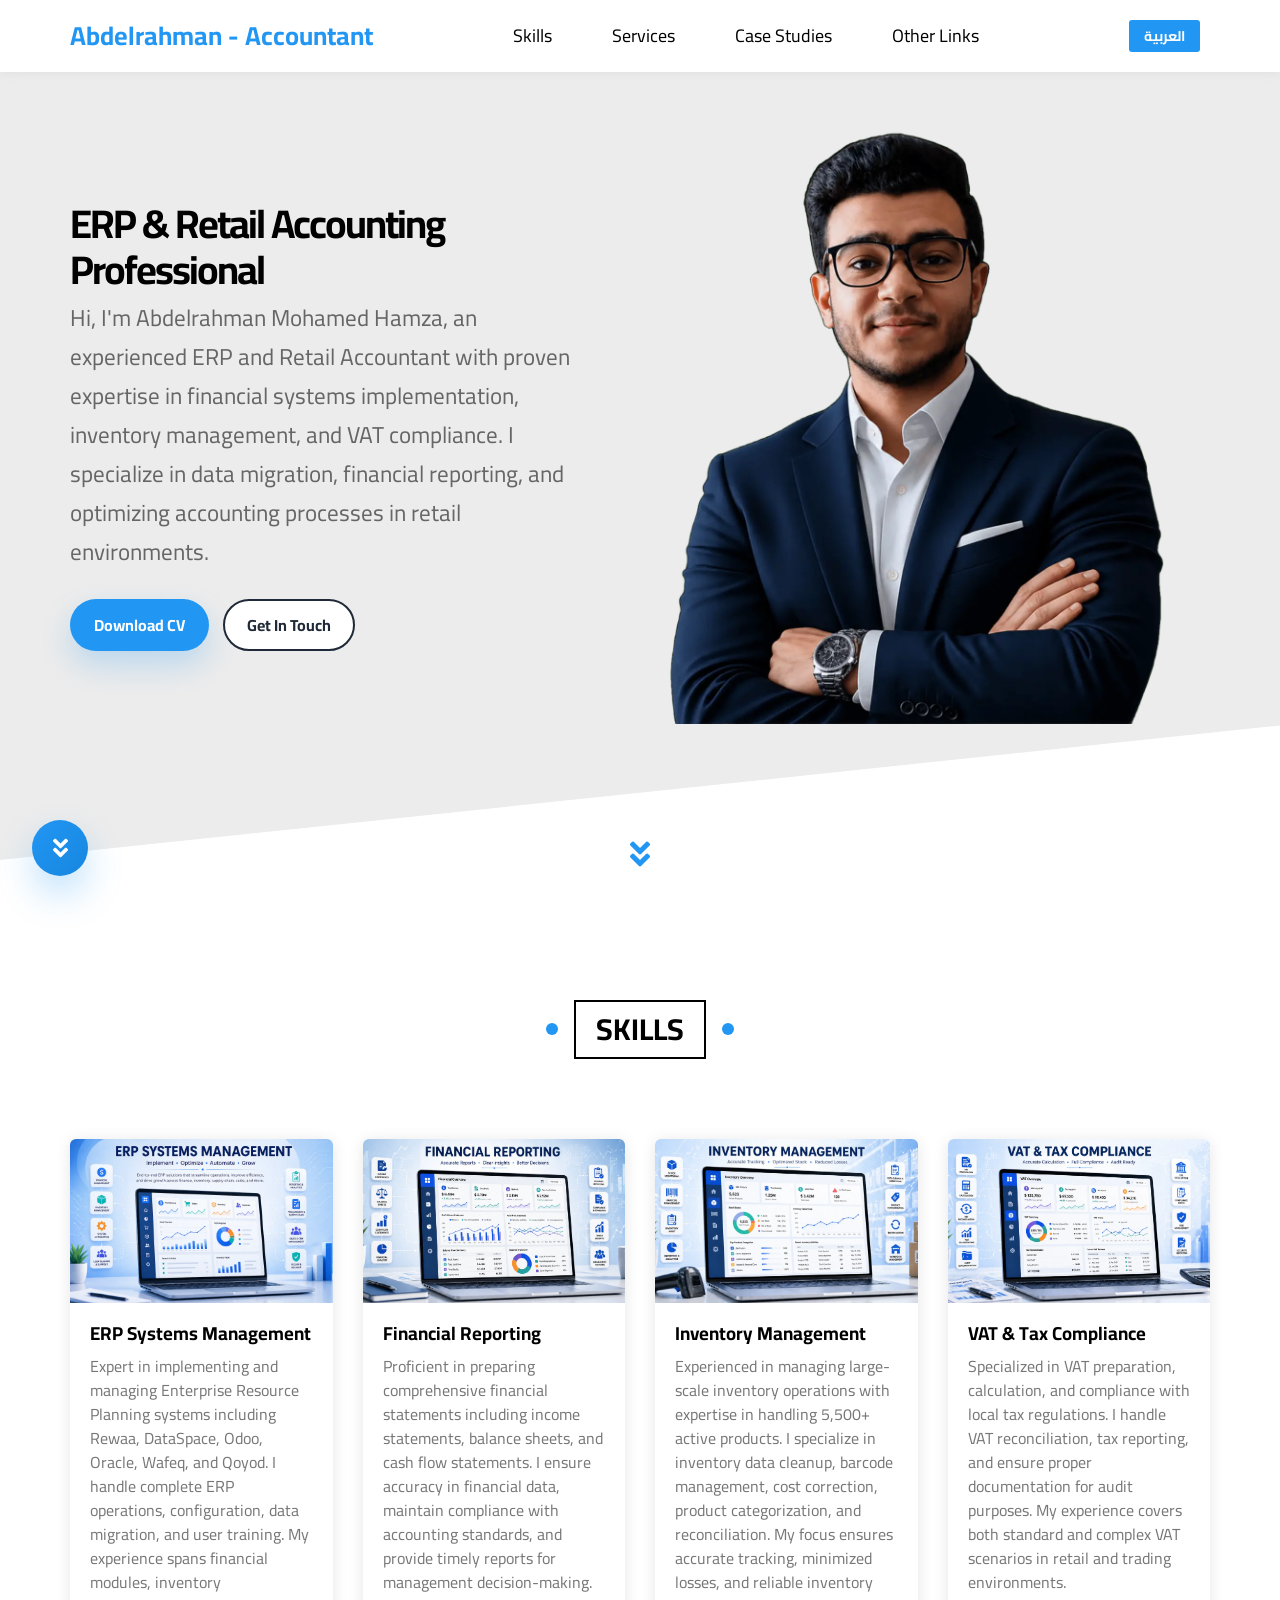
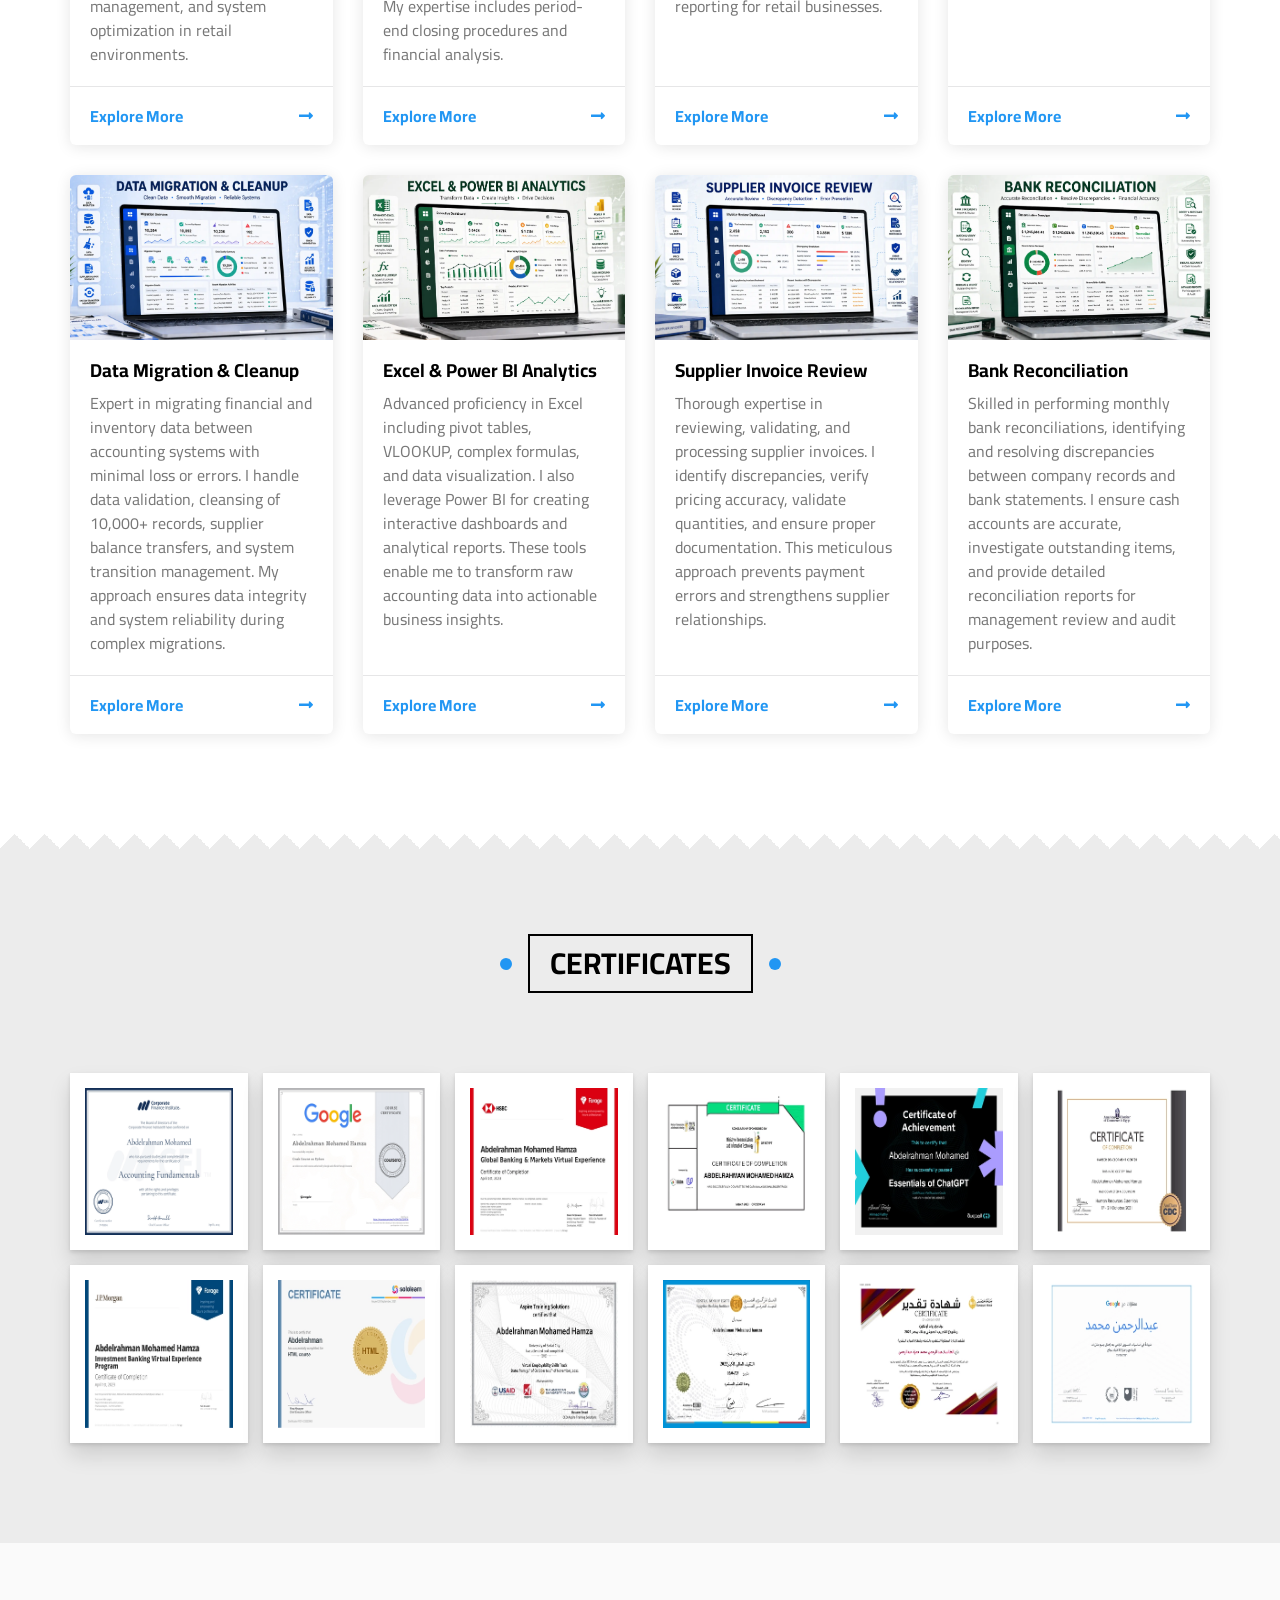
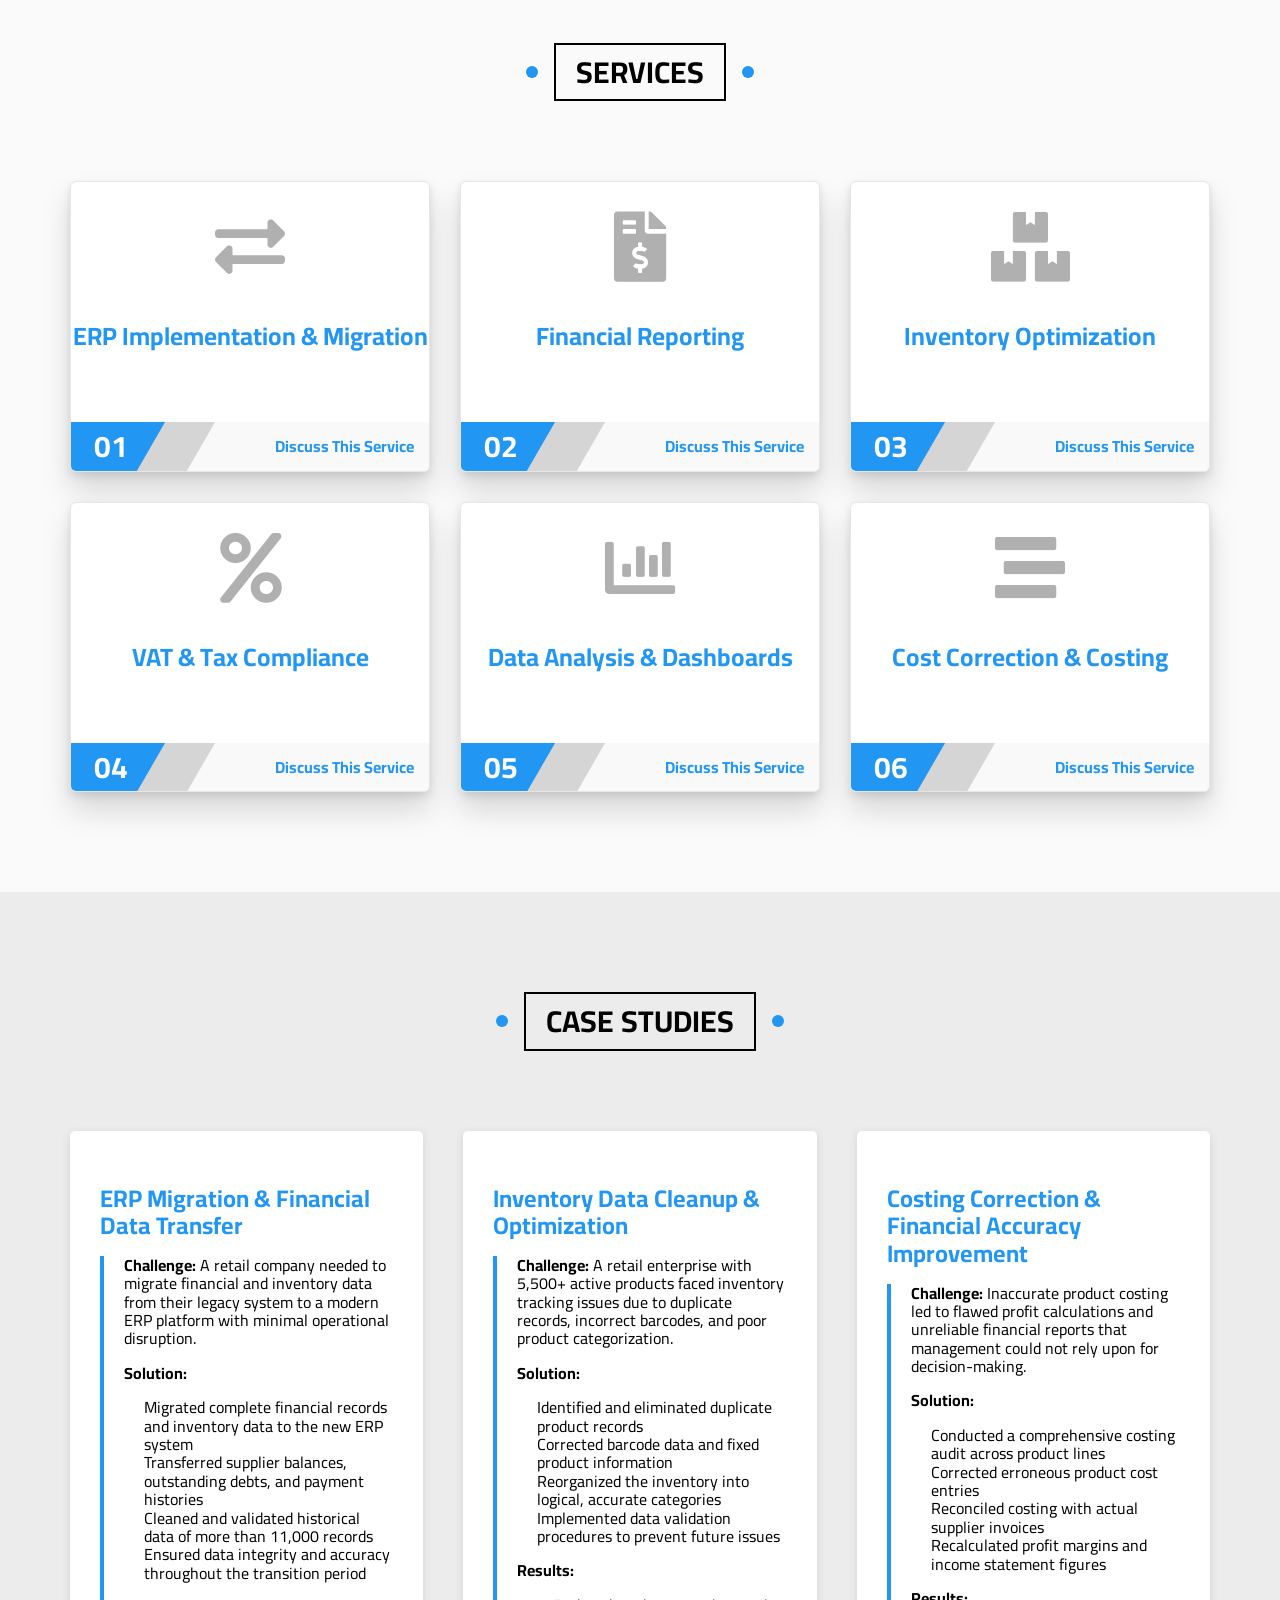
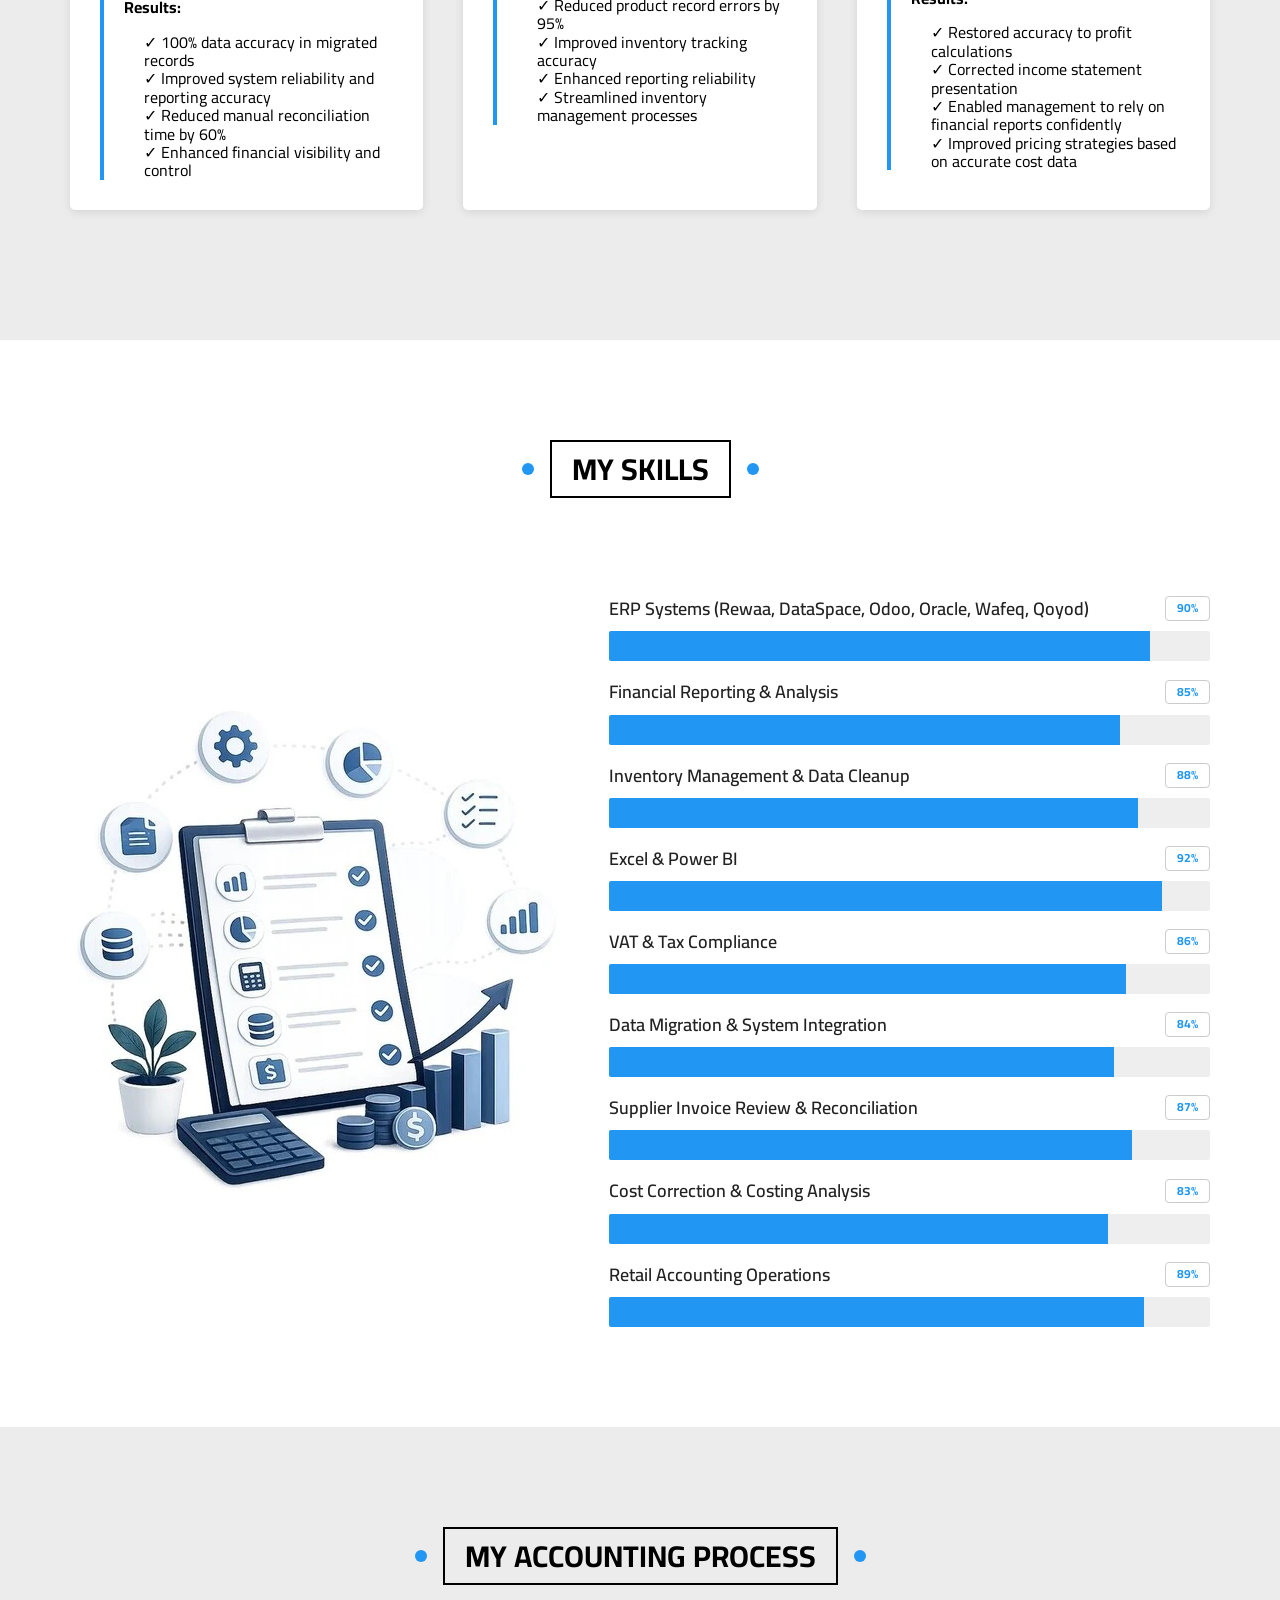
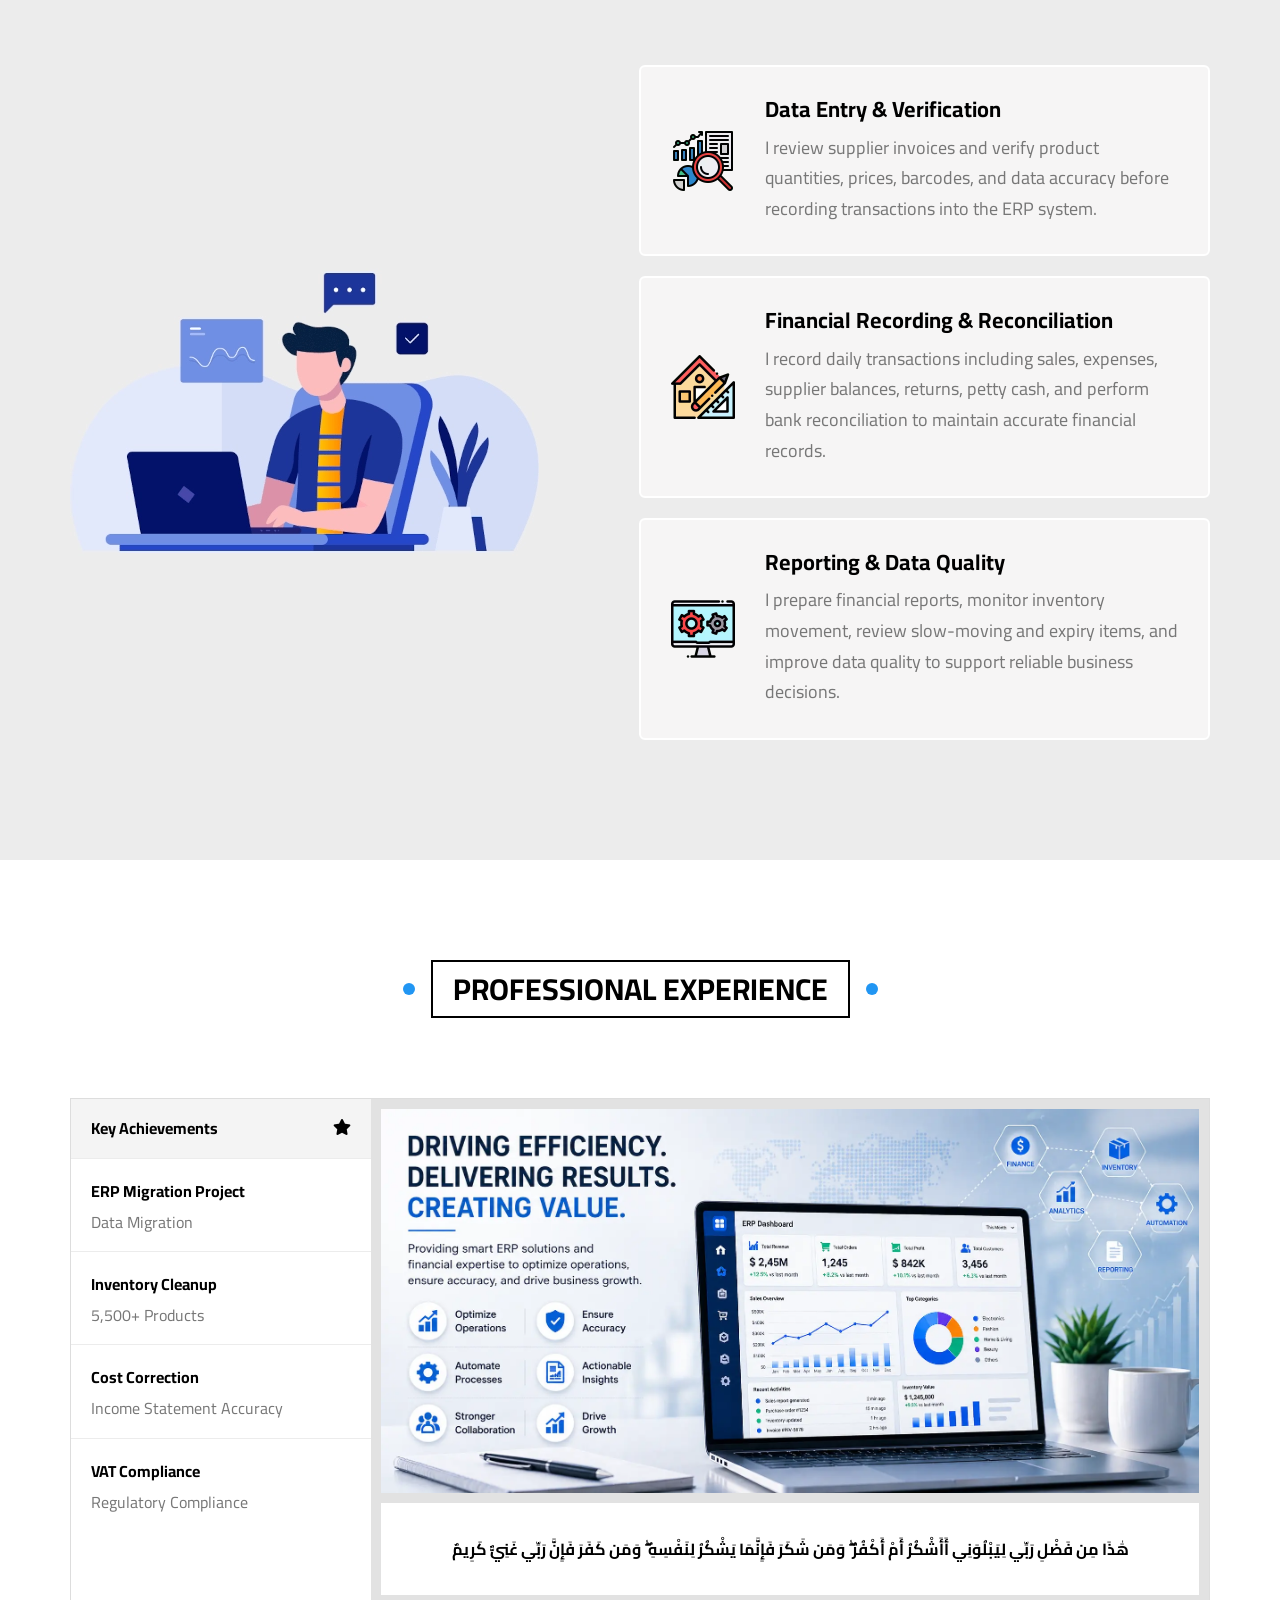
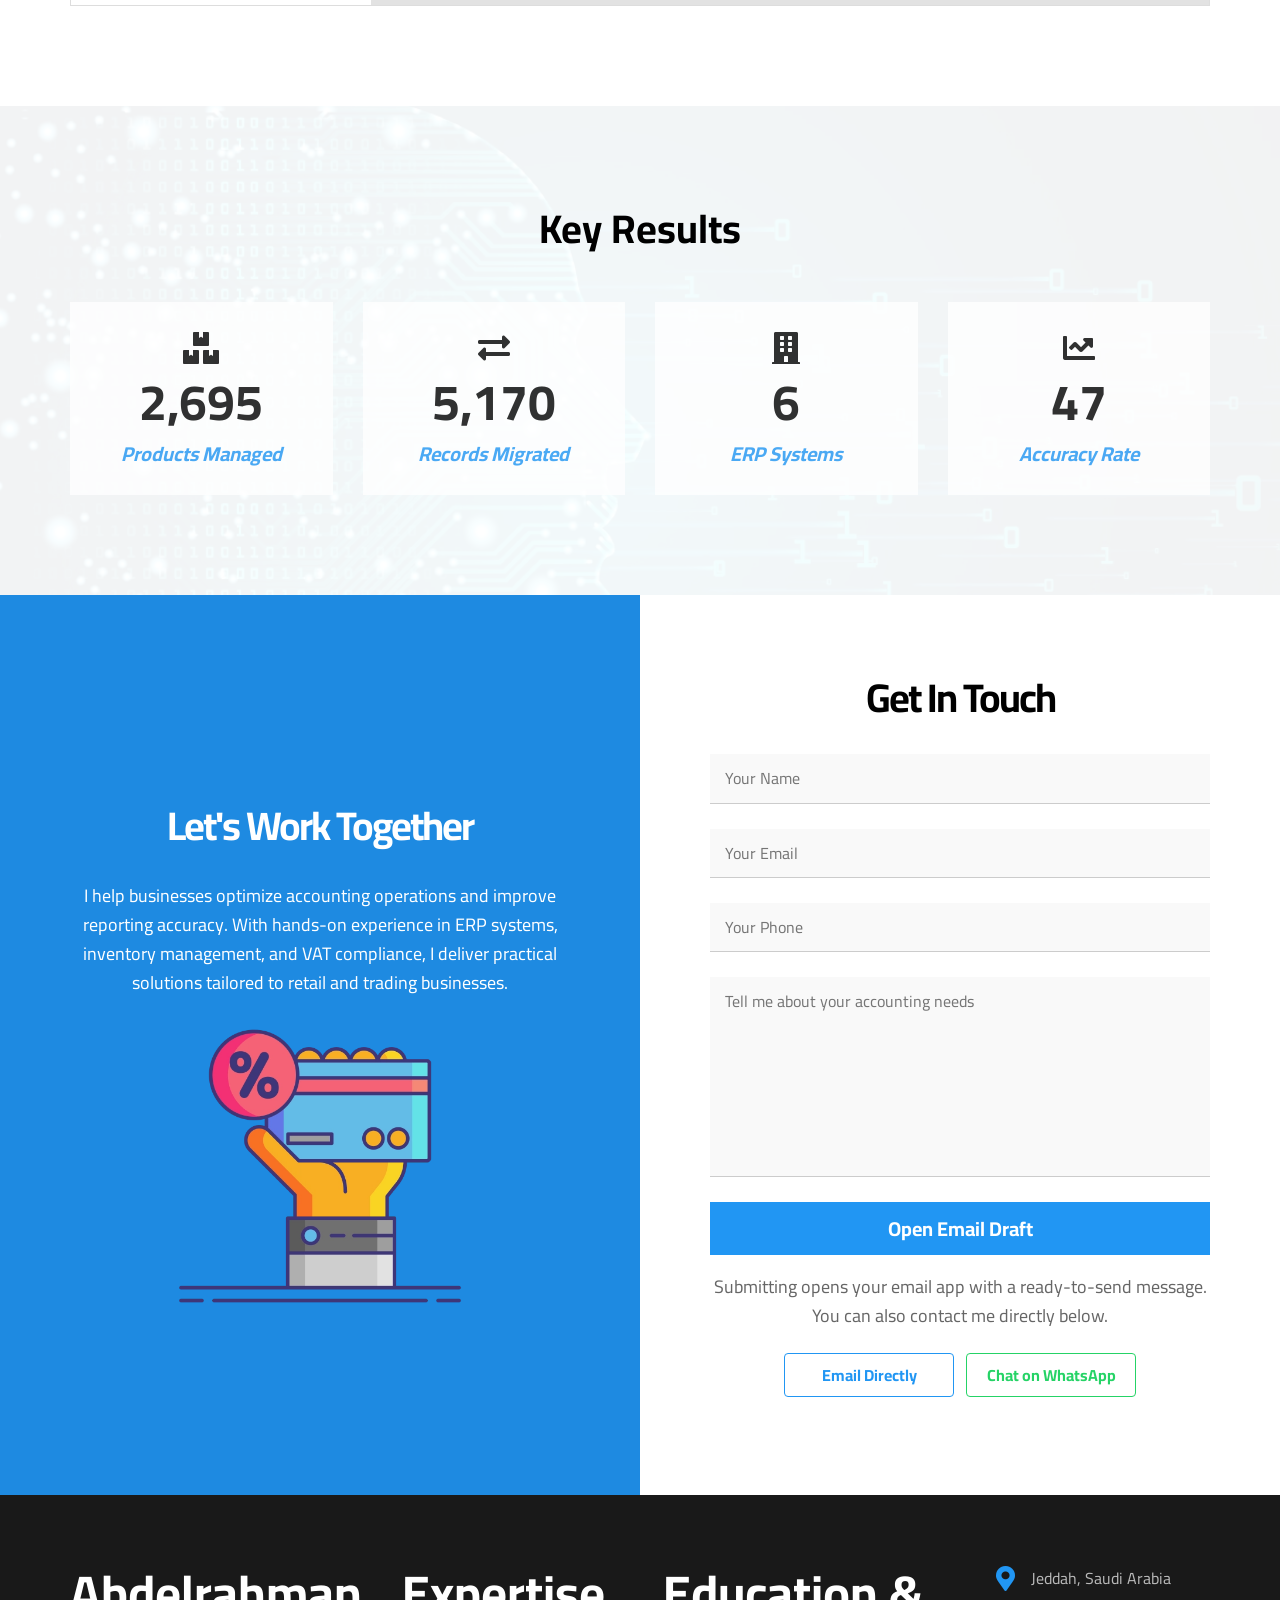
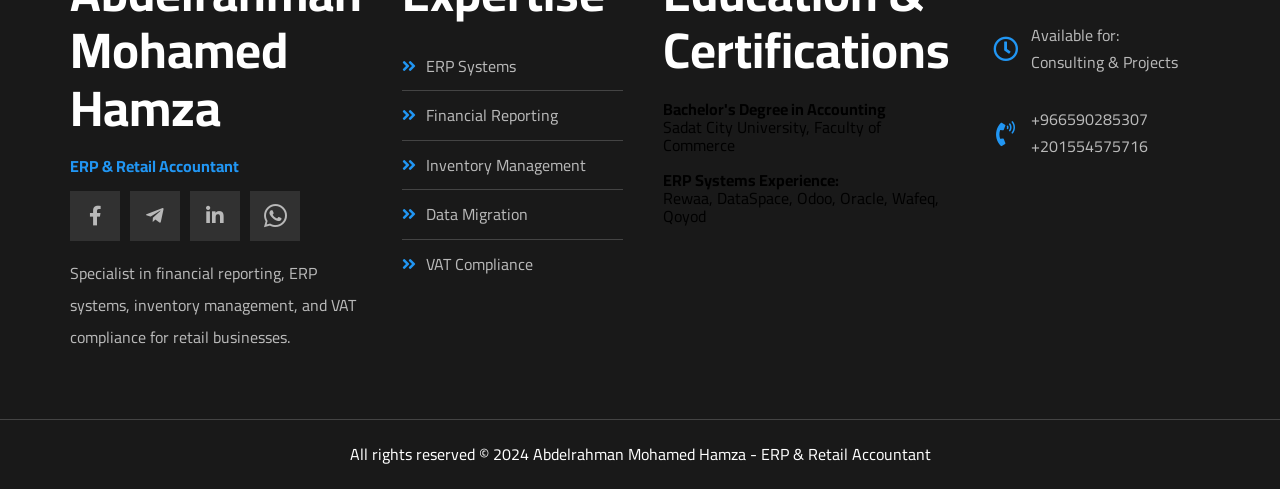
==== index.html @ 7827616d "Add files via upload" ====
﻿<!DOCTYPE html>
<html lang="en">

<head>
  <!-- Google tag (gtag.js) -->
  <script async src="https://www.googletagmanager.com/gtag/js?id=G-YFB1QEBLSV"></script>
  <script>
    window.dataLayer = window.dataLayer || [];
    function gtag() { dataLayer.push(arguments); }
    gtag('js', new Date());
    gtag('config', 'G-YFB1QEBLSV');
  </script>
  <meta charset="UTF-8" />
  <meta http-equiv="X-UA-Compatible" content="IE=edge" />
  <meta name="viewport" content="width=device-width, initial-scale=1.0" />
  <meta name="description" content="ERP & Retail Accountant - Expert in Financial Reporting, Inventory Management, VAT Compliance, and ERP Systems Implementation">
  <meta property="og:image" content="imgs/og.webp" />
  <title>Abdelrahman Mohamed Hamza - ERP & Retail Accountant Portfolio</title>
  <link rel="stylesheet" href="css/normalize.css" />
  <link rel="stylesheet" href="css/mano.css" />
  <!-- Font Awesome -->
  <link rel="stylesheet" href="css/all.min.css" />
  <!-- Google Fonts -->
  <link rel="preconnect" href="https://fonts.googleapis.com" />
  <link rel="preconnect" href="https://fonts.gstatic.com" crossorigin />
  <link href="https://fonts.googleapis.com/css2?family=Cairo:wght@300;400;700&display=swap" rel="stylesheet" />
</head>

<body>
  <!-- Start Header -->
  <div class="header" id="header">
    <div class="container">
      <a href="#header" class="logo" data-translate="header.logo">Abdelrahman - Accountant</a>

      <button class="hamburger-menu" id="hamburgerBtn" type="button" aria-label="Toggle navigation" aria-controls="mobileNav" aria-expanded="false">
        <span></span>
        <span></span>
        <span></span>
      </button>

      <ul class="main-nav" id="mobileNav">
        <li><a href="#articles" data-translate="header.skills">Skills</a></li>
        <li><a href="#services" data-translate="header.services">Services</a></li>
        <li><a href="#case-studies" data-translate="header.caseStudies">Case Studies</a></li>
        <li>
          <a href="#" id="otherLinksTrigger" data-menu-toggle="other-links" data-translate="header.otherLinks" aria-haspopup="true" aria-controls="otherLinksMenu" aria-expanded="false">Other Links</a>
          <!-- Start Megamenu -->
          <div class="mega-menu" id="otherLinksMenu">
            <div class="image">
              <img src="imgs/megamenu.webp" alt="" />
            </div>
            <ul class="links">
              <li>
                <a href="#case-studies"><i class="far fa-folder fa-fw"></i> <span data-translate="header.caseStudies">Case Studies</span></a>
              </li>
              <li>
                <a href="#gallery"><i class="fas fa-certificate fa-fw"></i> <span data-translate="header.certifications">Certifications</span></a>
              </li>
              <li>
                <a href="#services"><i class="far fa-building fa-fw"></i> <span data-translate="header.services">Services</span></a>
              </li>
              <li>
                <a href="#our-skills"><i class="far fa-check-circle fa-fw"></i> <span data-translate="header.mySkills">My Skills</span></a>
              </li>
              <li>
                <a href="#work-steps"><i class="far fa-clipboard fa-fw"></i> <span data-translate="header.myProcess">My Process</span></a>
              </li>
            </ul>
            <ul class="links">
              <li>
                <a href="#discount"><i class="fas fa-envelope fa-fw"></i> <span data-translate="header.getInTouch">Get in Touch</span></a>
              </li>
            </ul>
          </div>
          <!-- End Megamenu -->
        </li>
      </ul>

      <button class="lang-switch" id="langSwitchBtn" type="button" aria-label="Switch language">English</button>
    </div>
  </div>
  <!-- End Header -->
  <!-- Start Landing -->
  <div class="landing">
    <div class="container">
      <div class="text">
        <h1 data-translate="landing.title">ERP & Retail Accounting Professional</h1>
        <p data-translate="landing.description">Hi, I'm Abdelrahman Mohamed Hamza, an experienced ERP and Retail Accountant with proven expertise in financial systems implementation, inventory management, and VAT compliance. I specialize in data migration, financial reporting, and optimizing accounting processes in retail environments.</p>
        <div class="landing-actions">
          <a href="Abdelrahman-Mohamed-Hamza-CV.pdf" class="landing-action landing-action--primary" download data-translate="landing.downloadCv">Download CV</a>
          <a href="#discount" class="landing-action landing-action--secondary" data-translate="landing.contactCta">Get In Touch</a>
        </div>
      </div>
      <div class="image">
        <img src="imgs/landing-image.webp" alt="ERP and retail accounting illustration" />
      </div>
    </div>
    <a href="#articles" class="go-down">
      <i class="fas fa-angle-double-down fa-2x"></i>
    </a>
  </div>
  <!-- End Landing -->
  <!-- Start Articles -->
  <div class="articles" id="articles">
    <h2 class="main-title" data-translate="articles.title">Skills</h2>

    <div class="container">

      <div class="box">
        <img src="imgs/cat-01.webp" alt="ERP systems management illustration" loading="eager" />
        <div class="content">
          <h3 data-translate="articles.skills.0.title"></h3>
          <p data-translate="articles.skills.0.description"></p>
        </div>
        <div class="info">
          <a href="#our-skills" data-translate="articles.readMore">Read More</a>
          <i class="fas fa-long-arrow-alt-right"></i>
        </div>
      </div>

      <div class="box">
        <img src="imgs/cat-08.webp" alt="Financial reporting illustration" loading="eager" />
        <div class="content">
          <h3 data-translate="articles.skills.1.title"></h3>
          <p data-translate="articles.skills.1.description"></p>
        </div>
        <div class="info">
          <a href="#our-skills" data-translate="articles.readMore">Read More</a>
          <i class="fas fa-long-arrow-alt-right"></i>
        </div>
      </div>

      <div class="box">
        <img src="imgs/cat-07.webp" alt="Inventory management illustration" loading="eager" />
        <div class="content">
          <h3 data-translate="articles.skills.2.title"></h3>
          <p data-translate="articles.skills.2.description"></p>
        </div>
        <div class="info">
          <a href="#our-skills" data-translate="articles.readMore">Read More</a>
          <i class="fas fa-long-arrow-alt-right"></i>
        </div>
      </div>

      <div class="box">
        <img src="imgs/cat-04.webp" alt="VAT and tax compliance illustration" loading="eager" />
        <div class="content">
          <h3 data-translate="articles.skills.3.title"></h3>
          <p data-translate="articles.skills.3.description"></p>
        </div>
        <div class="info">
          <a href="#our-skills" data-translate="articles.readMore">Read More</a>
          <i class="fas fa-long-arrow-alt-right"></i>
        </div>
      </div>

      <div class="box">
        <img src="imgs/cat-03.webp" alt="Data migration illustration" loading="eager" />
        <div class="content">
          <h3 data-translate="articles.skills.4.title"></h3>
          <p data-translate="articles.skills.4.description"></p>
        </div>
        <div class="info">
          <a href="#our-skills" data-translate="articles.readMore">Read More</a>
          <i class="fas fa-long-arrow-alt-right"></i>
        </div>
      </div>

      <div class="box">
        <img src="imgs/cat-02.webp" alt="Excel and Power BI illustration" loading="eager" />
        <div class="content">
          <h3 data-translate="articles.skills.5.title"></h3>
          <p data-translate="articles.skills.5.description"></p>
        </div>
        <div class="info">
          <a href="#our-skills" data-translate="articles.readMore">Read More</a>
          <i class="fas fa-long-arrow-alt-right"></i>
        </div>
      </div>

      <div class="box">
        <img src="imgs/cat-05.webp" alt="Supplier invoice review illustration" loading="eager" />
        <div class="content">
          <h3 data-translate="articles.skills.6.title"></h3>
          <p data-translate="articles.skills.6.description"></p>
        </div>
        <div class="info">
          <a href="#our-skills" data-translate="articles.readMore">Read More</a>
          <i class="fas fa-long-arrow-alt-right"></i>
        </div>
      </div>

      <div class="box">
        <img src="imgs/cat-06.webp" alt="Bank reconciliation illustration" loading="eager" />
        <div class="content">
          <h3 data-translate="articles.skills.7.title"></h3>
          <p data-translate="articles.skills.7.description"></p>
        </div>
        <div class="info">
          <a href="#our-skills" data-translate="articles.readMore">Read More</a>
          <i class="fas fa-long-arrow-alt-right"></i>
        </div>
      </div>

    </div>
  </div>
  <div class="spikes"></div>
  <!-- End Articles -->
  <!-- Start Gallery -->
  <div class="gallery" id="gallery">
    <h2 class="main-title" data-translate="gallery.title">Certificates</h2>

    <div class="container">
      <div class="box"><div class="image"><img src="imgs/gallery-01.webp" alt="Certificate preview 1" loading="lazy" /></div></div>
      <div class="box"><div class="image"><img src="imgs/gallery-02.webp" alt="Certificate preview 2" loading="lazy" /></div></div>
      <div class="box"><div class="image"><img src="imgs/gallery-03.webp" alt="Certificate preview 3" loading="lazy" /></div></div>
      <div class="box"><div class="image"><img src="imgs/gallery-04.webp" alt="Certificate preview 4" loading="lazy" /></div></div>
      <div class="box"><div class="image"><img src="imgs/gallery-05.webp" alt="Certificate preview 5" loading="lazy" /></div></div>
      <div class="box"><div class="image"><img src="imgs/gallery-06.webp" alt="Certificate preview 6" loading="lazy" /></div></div>
      <div class="box"><div class="image"><img src="imgs/gallery-07.webp" alt="Certificate preview 7" loading="lazy" /></div></div>
      <div class="box"><div class="image"><img src="imgs/gallery-08.webp" alt="Certificate preview 8" loading="lazy" /></div></div>
      <div class="box"><div class="image"><img src="imgs/gallery-09.webp" alt="Certificate preview 9" loading="lazy" /></div></div>
      <div class="box"><div class="image"><img src="imgs/gallery-10.webp" alt="Certificate preview 10" loading="lazy" /></div></div>
      <div class="box"><div class="image"><img src="imgs/gallery-11.webp" alt="Certificate preview 11" loading="lazy" /></div></div>
      <div class="box"><div class="image"><img src="imgs/gallery-12.webp" alt="Certificate preview 12" loading="lazy" /></div></div>
    </div>

    <div class="gallery-preview" id="galleryPreview" aria-hidden="true">
      <div class="gallery-preview__backdrop" data-gallery-close="true"></div>
      <button class="gallery-preview__close" id="galleryPreviewClose" type="button" aria-label="Close certificate viewer">
        <i class="fas fa-times"></i>
      </button>
      <button class="gallery-preview__nav gallery-preview__nav--prev" id="galleryPreviewPrev" type="button" aria-label="Previous certificate">
        <i class="fas fa-chevron-left"></i>
      </button>
      <div class="gallery-preview__frame">
        <img id="galleryPreviewImage" src="" alt="" />
        <div class="gallery-preview__meta">
          <span id="galleryPreviewCounter">1 / 12</span>
        </div>
      </div>
      <button class="gallery-preview__nav gallery-preview__nav--next" id="galleryPreviewNext" type="button" aria-label="Next certificate">
        <i class="fas fa-chevron-right"></i>
      </button>
    </div>
  </div>
  <!-- End Gallery -->
  <!-- Start Services -->
  <div class="services" id="services">
    <h2 class="main-title" data-translate="services.title">Services</h2>
    <div class="container">
      <div class="box">
        <i class="fas fa-exchange-alt fa-4x"></i>
        <h3 data-translate="services.items.0">ERP Implementation & Migration</h3>
        <div class="info">
          <a href="#discount" data-translate="services.details">Details</a>
        </div>
      </div>
      <div class="box">
        <i class="fas fa-file-invoice-dollar fa-4x"></i>
        <h3 data-translate="services.items.1">Financial Reporting</h3>
        <div class="info">
          <a href="#discount" data-translate="services.details">Details</a>
        </div>
      </div>
      <div class="box">
        <i class="fas fa-boxes fa-4x"></i>
        <h3 data-translate="services.items.2">Inventory Optimization</h3>
        <div class="info">
          <a href="#discount" data-translate="services.details">Details</a>
        </div>
      </div>
      <div class="box">
        <i class="fas fa-percent fa-4x"></i>
        <h3 data-translate="services.items.3">VAT & Tax Compliance</h3>
        <div class="info">
          <a href="#discount" data-translate="services.details">Details</a>
        </div>
      </div>
      <div class="box">
        <i class="fas fa-chart-bar fa-4x"></i>
        <h3 data-translate="services.items.4">Data Analysis & Dashboards</h3>
        <div class="info">
          <a href="#discount" data-translate="services.details">Details</a>
        </div>
      </div>
      <div class="box">
        <i class="fas fa-stream fa-4x"></i>
        <h3 data-translate="services.items.5">Cost Correction & Costing</h3>
        <div class="info">
          <a href="#discount" data-translate="services.details">Details</a>
        </div>
      </div>
    </div>
  </div>
  <!-- End Services -->
  <!-- Start Case Studies -->
  <div class="case-studies" id="case-studies">
    <h2 class="main-title" data-translate="caseStudies.title">Case Studies</h2>
    <div class="container">
      <div class="box">
        <h3 data-translate="caseStudies.studies.0.title">ERP Migration & Financial Data Transfer</h3>
        <div>
          <p><strong data-translate="caseStudies.challengeLabel">Challenge:</strong> <span data-translate="caseStudies.studies.0.challenge">A retail company needed to migrate financial and inventory data from their legacy system to a modern ERP platform with minimal operational disruption.</span></p>
          <p><strong data-translate="caseStudies.solutionLabel">Solution:</strong></p>
          <ul  data-translate="caseStudies.studies.0.solutionItems"></ul>
          <p><strong data-translate="caseStudies.resultsLabel">Results:</strong></p>
          <ul  data-translate="caseStudies.studies.0.resultItems"></ul>
        </div>
      </div>
      <div class="box">
        <h3 data-translate="caseStudies.studies.1.title">Inventory Data Cleanup & Optimization</h3>
        <div>
          <p><strong data-translate="caseStudies.challengeLabel">Challenge:</strong> <span data-translate="caseStudies.studies.1.challenge">A retail enterprise with 5,500+ active products faced inventory tracking issues due to duplicate records, incorrect barcodes, and poor product categorization.</span></p>
          <p><strong data-translate="caseStudies.solutionLabel">Solution:</strong></p>
          <ul  data-translate="caseStudies.studies.1.solutionItems"></ul>
          <p><strong data-translate="caseStudies.resultsLabel">Results:</strong></p>
          <ul  data-translate="caseStudies.studies.1.resultItems"></ul>
        </div>
      </div>
      <div class="box">
        <h3 data-translate="caseStudies.studies.2.title">Costing Correction & Financial Accuracy Improvement</h3>
        <div>
          <p><strong data-translate="caseStudies.challengeLabel">Challenge:</strong> <span data-translate="caseStudies.studies.2.challenge">Inaccurate product costing led to flawed profit calculations and unreliable financial reports that management could not rely upon for decision-making.</span></p>
          <p><strong data-translate="caseStudies.solutionLabel">Solution:</strong></p>
          <ul  data-translate="caseStudies.studies.2.solutionItems"></ul>
          <p><strong data-translate="caseStudies.resultsLabel">Results:</strong></p>
          <ul  data-translate="caseStudies.studies.2.resultItems"></ul>
        </div>
      </div>
    </div>
  </div>
  <!-- End Case Studies -->
  <!-- Start Skills -->
  <div class="our-skills" id="our-skills">
    <h2 class="main-title" data-translate="skills.title">My Skills</h2>

    <div class="container">
      <img src="imgs/skills.webp" alt="Professional skills illustration" loading="lazy" />

      <div class="skills">

        <div class="skill">
          <h3>
            <span data-translate="skills.items.0.title">ERP Systems (Rewaa, DataSpace, Odoo, Oracle, Wafeq, Qoyod)</span>
            <span class="percent">90%</span>
          </h3>
          <div class="the-progress">
            <span style="width: 0" data-width="90%"></span>
          </div>
        </div>

        <div class="skill">
          <h3>
            <span data-translate="skills.items.1.title">Financial Reporting & Analysis</span>
            <span class="percent">85%</span>
          </h3>
          <div class="the-progress">
            <span style="width: 0" data-width="85%"></span>
          </div>
        </div>

        <div class="skill">
          <h3>
            <span data-translate="skills.items.2.title">Inventory Management & Data Cleanup</span>
            <span class="percent">88%</span>
          </h3>
          <div class="the-progress">
            <span style="width: 0" data-width="88%"></span>
          </div>
        </div>

        <div class="skill">
          <h3>
            <span data-translate="skills.items.3.title">Excel & Power BI</span>
            <span class="percent">92%</span>
          </h3>
          <div class="the-progress">
            <span style="width: 0" data-width="92%"></span>
          </div>
        </div>

        <div class="skill">
          <h3>
            <span data-translate="skills.items.4.title">VAT & Tax Compliance</span>
            <span class="percent">86%</span>
          </h3>
          <div class="the-progress">
            <span style="width: 0" data-width="86%"></span>
          </div>
        </div>

        <div class="skill">
          <h3>
            <span data-translate="skills.items.5.title">Data Migration & System Integration</span>
            <span class="percent">84%</span>
          </h3>
          <div class="the-progress">
            <span style="width: 0" data-width="84%"></span>
          </div>
        </div>

        <div class="skill">
          <h3>
            <span data-translate="skills.items.6.title">Supplier Invoice Review & Reconciliation</span>
            <span class="percent">87%</span>
          </h3>
          <div class="the-progress">
            <span style="width: 0" data-width="87%"></span>
          </div>
        </div>

        <div class="skill">
          <h3>
            <span data-translate="skills.items.7.title">Cost Correction & Costing Analysis</span>
            <span class="percent">83%</span>
          </h3>
          <div class="the-progress">
            <span style="width: 0" data-width="83%"></span>
          </div>
        </div>

        <div class="skill">
          <h3>
            <span data-translate="skills.items.8.title">Retail Accounting Operations</span>
            <span class="percent">89%</span>
          </h3>
          <div class="the-progress">
            <span style="width: 0" data-width="89%"></span>
          </div>
        </div>

      </div>
    </div>
  </div>
  <!-- End Skills -->
  <!-- Start Work Steps -->
  <div class="work-steps" id="work-steps">
    <h2 class="main-title" data-translate="workSteps.title">My Accounting Process</h2>
    <div class="container">
      <img src="imgs/work-steps.webp" alt="Accounting workflow illustration" class="image" loading="lazy" />
      <div class="info">

        <div class="box">
          <img src="imgs/work-steps-1.webp" alt="Data entry and verification step" loading="lazy" />
          <div class="text">
            <h3 data-translate="workSteps.steps.0.title">Data Entry & Verification</h3>
            <p data-translate="workSteps.steps.0.description">
              I review supplier invoices and verify product quantities, prices, barcodes, and data accuracy before recording transactions into the ERP system.
            </p>
          </div>
        </div>

        <div class="box">
          <img src="imgs/work-steps-2.webp" alt="Financial recording and reconciliation step" loading="lazy" />
          <div class="text">
            <h3 data-translate="workSteps.steps.1.title">Financial Recording & Reconciliation</h3>
            <p data-translate="workSteps.steps.1.description">
              I record daily transactions including sales, expenses, supplier balances, returns, petty cash, and bank reconciliations to maintain accurate financial records.
            </p>
          </div>
        </div>

        <div class="box">
          <img src="imgs/work-steps-3.webp" alt="Reporting and data quality step" loading="lazy" />
          <div class="text">
            <h3 data-translate="workSteps.steps.2.title">Reporting & Data Quality</h3>
            <p data-translate="workSteps.steps.2.description">
              I prepare daily financial reports, monitor inventory movement, review expiry and slow-moving items, and improve data quality to support reliable management decisions.
            </p>
          </div>
        </div>

      </div>
    </div>
  </div>
  <!-- End Work Steps -->
  <!-- Start Videos -->
  <div class="videos" id="videos">
    <h2 class="main-title" data-translate="videos.title">Professional Experience</h2>
    <div class="container">
      <div class="holder">
        <div class="list">
          <div class="name">
            <span data-translate="videos.achievements">Key Achievements</span>
            <i class="fas fa-star"></i>
          </div>
          <ul>
            <li><a href="#case-studies" data-translate="videos.items.0.title">ERP Migration Project</a><span data-translate="videos.items.0.meta">Data Migration</span>
            </li>
            <li><a href="#case-studies" data-translate="videos.items.1.title">Inventory Cleanup</a><span data-translate="videos.items.1.meta">5,500+ Products</span>
            </li>
            <li><a href="#case-studies" data-translate="videos.items.2.title">Cost Correction</a><span data-translate="videos.items.2.meta">Income Statement Accuracy</span></li>
            <li><a href="#case-studies" data-translate="videos.items.3.title">VAT Compliance</a><span data-translate="videos.items.3.meta">Regulatory Compliance</span></li>
          </ul>
        </div>
        <div class="preview">
          <img src="imgs/video-preview.webp" alt="Professional achievements preview" loading="lazy" />
          <div class="info" id="ayah" data-translate="videos.previewText">هَٰذَا مِن فَضْلِ رَبِّي لِيَبْلُوَنِي أَأَشْكُرُ أَمْ أَكْفُرُ ۖ وَمَن شَكَرَ فَإِنَّمَا يَشْكُرُ لِنَفْسِهِ ۖ وَمَن كَفَرَ فَإِنَّ رَبِّي غَنِيٌّ كَرِيمٌ</div>
        </div>
      </div>
    </div>
  </div>
  <!-- End Videos -->
  <!-- Start Stats -->
  <div class="stats" id="stats">
    <h2 data-translate="stats.title">My Achievements</h2>
    <div class="container">
      <div class="box">
        <i class="fas fa-boxes fa-2x fa-fw"></i>
        <span class="number" data-goal="5500">0</span>
        <span class="text" data-translate="stats.productsManaged">Products Managed</span>
      </div>
      <div class="box">
        <i class="fas fa-exchange-alt fa-2x fa-fw"></i>
        <span class="number" data-goal="11000">0</span>
        <span class="text" data-translate="stats.recordsMigrated">Records Migrated</span>
      </div>
      <div class="box">
        <i class="fas fa-building fa-2x fa-fw"></i>
        <span class="number" data-goal="6">0</span>
        <span class="text" data-translate="stats.erpSystems">ERP Systems</span>
      </div>
      <div class="box">
        <i class="fas fa-chart-line fa-2x fa-fw"></i>
        <span class="number" data-goal="100">0</span>
        <span class="text" data-translate="stats.accuracy">% Accuracy</span>
      </div>
    </div>
  </div>
  <!-- End Stats -->
  <!-- Start Discount -->
  <div class="discount" id="discount">
    <div class="image">
      <div class="content">
        <h2 data-translate="discount.title">Let's Work Together</h2>
        <p data-translate="discount.description">
          I help businesses optimize their accounting operations and financial reporting accuracy. With expertise in ERP systems, inventory management, and VAT compliance, I deliver solutions tailored to your retail or trading business needs. Let's discuss how I can support your accounting goals.
        </p>
        <img src="imgs/discount.webp" alt="Business collaboration illustration" loading="lazy" />
      </div>
    </div>
    <div class="form">
      <div class="content">
        <h2 data-translate="discount.formTitle">Get In Touch</h2>
        <form id="contactForm">
          <input class="input" type="text" placeholder="Your Name" data-translate="discount.yourName" name="name" autocomplete="name" required />
          <input class="input" type="email" placeholder="Your Email" data-translate="discount.yourEmail" name="email" autocomplete="email" required />
          <input class="input" type="tel" placeholder="Your Phone" data-translate="discount.yourPhone" name="mobile" autocomplete="tel" inputmode="tel" required />
          <textarea class="input" placeholder="Tell Us About Your Accounting Needs" data-translate="discount.accountingNeeds" name="message" required></textarea>
          <input type="submit" data-translate="discount.send" value="Send" />
        </form>
        <p class="contact-note" data-translate="discount.note">Submitting opens your email app with a ready-to-send message. You can also contact me directly below.</p>
        <div class="direct-contact-links">
          <a href="mailto:manobaker1@gmail.com" class="email-link" data-translate="discount.directEmail">Email Directly</a>
          <a href="https://wa.me/966590285307" class="whatsapp-link" target="_blank" rel="noopener noreferrer" data-translate="discount.directWhatsApp">Chat on WhatsApp</a>
        </div>
      </div>
    </div>
  </div>
  <!-- End Discount -->
  <!-- Start Footer -->
  <div class="footer">
    <div class="container">
      <div class="box">
        <h3>Abdelrahman Mohamed Hamza</h3>
        <p data-translate="footer.profession">ERP & Retail Accountant</p>
        <ul class="social">
          <li>
            <a href="https://www.facebook.com/TheAccountantHub.ar" target="_blank" rel="noopener noreferrer" class="facebook" aria-label="Facebook profile">
              <i class="fab fa-facebook-f"></i>
            </a>
          </li>
          <li>
            <a href="https://t.me/mano_love1" target="_blank" rel="noopener noreferrer" class="telegram" aria-label="Telegram profile">
              <i class="fab fa-telegram-plane"></i>
            </a>
          </li>
          <li>
            <a href="https://www.linkedin.com/in/abdelrahman-mo-hamza/" target="_blank" rel="noopener noreferrer" class="youtube" aria-label="LinkedIn profile">
              <i class="fab fa-linkedin-in"></i>
            </a>
          </li>
          <li>
            <a href="https://wa.me/966590285307" target="_blank" rel="noopener noreferrer" class="whatsapp" aria-label="WhatsApp chat">
              <i class="fab fa-whatsapp fa-lg"></i>
            </a>
          </li>
        </ul>
        <p class="text" data-translate="footer.description">Specialist in financial reporting, ERP systems, inventory management, and VAT compliance for retail businesses.</p>
      </div>
      <div class="box">
        <h3 data-translate="footer.expertise">Expertise</h3>
        <ul class="links">
          <li>
            <a href="#services" class="facebook" data-translate="footer.expertiseItems.0">ERP Systems</a>
          </li>
          <li>
            <a href="#services" class="twitter" data-translate="footer.expertiseItems.1">Financial Reporting</a>
          </li>
          <li>
            <a href="#services" class="youtube" data-translate="footer.expertiseItems.2">Inventory Management</a>
          </li>
          <li>
            <a href="#services" class="whatsapp" data-translate="footer.expertiseItems.3">Data Migration</a>
          </li>
          <li>
            <a href="#services" class="whatsapp" data-translate="footer.expertiseItems.4">VAT Compliance</a>
          </li>
        </ul>
      </div>
      <div class="box">
        <h3 data-translate="footer.education">Education & Certifications</h3>
        <p><strong data-translate="footer.bachelors">Bachelor's Degree in Accounting</strong><br><span data-translate="footer.university">Sadat City University, Faculty of Commerce</span></p>
        <p><strong data-translate="footer.erpExperience">ERP Systems Experience:</strong><br><span data-translate="footer.erpExperienceDetails">Rewaa, DataSpace, Odoo, Oracle, Wafeq, Qoyod</span></p>
      </div>
      <div class="box">
        <div class="line">
          <i class="fas fa-map-marker-alt fa-fw"></i>
          <div class="info" data-translate="footer.location">Jeddah, Saudi Arabia</div>
        </div>
        <div class="line">
          <i class="far fa-clock fa-fw"></i>
          <div class="info" data-translate="footer.availability">Available for:<br>Consulting & Projects</div>
        </div>
        <div class="line">
          <i class="fas fa-phone-volume fa-fw"></i>
          <div class="info">
            <span>+966590285307</span>
            <span>+201554575716</span>
          </div>
        </div>
      </div>
    </div>
    <p class="copyright" data-translate="footer.copyright">All rights reserved آ© 2024 Abdelrahman Mohamed Hamza - ERP & Retail Accountant</p>
  </div>
  <!-- End Footer -->
  <button class="scroll-toggle" id="scrollToggleBtn" type="button" aria-label="Scroll to bottom">
    <i class="fas fa-angle-double-down"></i>
  </button>
  <script src="js/main.js"></script>
</body>

</html>
---- css/mano.css ----
/* Start Global Rules */
* {
  -webkit-box-sizing: border-box;
  -moz-box-sizing: border-box;
  box-sizing: border-box;
}
:root {
  --main-color: #2196f3;
  --main-color-alt: #1787e0;
  --main-transition: 0.3s;
  --main-padding-top: 100px;
  --main-padding-bottom: 100px;
  --section-background: #ececec;
}
html {
  scroll-behavior: smooth;
}
body {
  font-family: "Cairo", sans-serif;
  overflow-y: scroll;
  overflow-x: hidden;
  scroll-behavior: smooth;
}
a {
  text-decoration: none;
}
ul {
  list-style: none;
  margin: 0;
  padding: 0;
}
.container {
  padding-left: 15px;
  padding-right: 15px;
  margin-left: auto;
  margin-right: auto;
}
/* Small */
@media (min-width: 768px) {
  .container {
    width: 750px;
  }
}
/* Medium */
@media (min-width: 992px) {
  .container {
    width: 970px;
  }
}
/* Large */
@media (min-width: 1200px) {
  .container {
    width: 1170px;
  }
}
.main-title {
  text-transform: uppercase;
  margin: 0 auto 80px;
  border: 2px solid black;
  padding: 10px 20px;
  font-size: 30px;
  width: fit-content;
  position: relative;
  z-index: 1;
  transition: var(--main-transition);
}
.main-title::before,
.main-title::after {
  content: "";
  width: 12px;
  height: 12px;
  background-color: var(--main-color);
  position: absolute;
  border-radius: 50%;
  top: 50%;
  transform: translateY(-50%);
}
.main-title::before {
  left: -30px;
}
.main-title::after {
  right: -30px;
}
.main-title:hover::before {
  z-index: -1;
  animation: left-move 0.5s linear forwards;
}
.main-title:hover::after {
  z-index: -1;
  animation: right-move 0.5s linear forwards;
}
.main-title:hover {
  color: white;
  border: 2px solid white;
  transition-delay: 0.5s;
}
.spikes {
  position: relative;
}
.spikes::after {
  content: "";
  position: absolute;
  right: 0;
  width: 100%;
  height: 30px;
  z-index: 1;
  background-image: linear-gradient(135deg, white 25%, transparent 25%),
    linear-gradient(225deg, white 25%, transparent 25%);
  background-size: 30px 30px;
}
.dots {
  background-image: url("../imgs/dots.webp");
  height: 186px;
  width: 204px;
  background-repeat: no-repeat;
  position: absolute;
}
.dots-up {
  top: 200px;
  right: 0;
}
.dots-down {
  bottom: 200px;
  left: 0;
}
/* End Global Rules */
/* Start Header */
.header {
  background-color: white;
  position: relative;
  -webkit-box-shadow: 0 0 10px #ddd;
  -moz-box-shadow: 0 0 10px #ddd;
  box-shadow: 0 0 10px #ddd;
}
.header .container {
  display: flex;
  justify-content: space-between;
  align-items: center;
  flex-wrap: nowrap; /* التعديل هنا */
  position: relative;
}
.header .logo {
  color: var(--main-color);
  font-size: 26px;
  font-weight: bold;
  height: 72px;
  display: flex;
  justify-content: center;
  align-items: center;
}
@media (max-width: 767px) {
  .header .logo {
    width: 100%;
    height: 50px;
  }
}
.header .main-nav {
  display: flex;
}

@media (max-width: 991px) {
  .header .main-nav {
    position: absolute;
    top: 72px;
    left: 0;
    right: 0;
    background-color: white;
    flex-direction: column;
    width: 100%;
    max-height: 0;
    overflow: hidden;
    transition: max-height 0.3s ease-in-out;
    box-shadow: 0 8px 16px rgba(0,0,0,0.1);
    z-index: 999;
    margin: 0;
  }

  .header .main-nav:not(.active) {
    display: none;
  }

  .header .main-nav.active {
    display: flex;
    max-height: 500px;
  }

  .header .main-nav > li {
    width: 100%;
    border-bottom: 1px solid #eee;
  }

  .header .main-nav > li > a {
    height: auto;
    padding: 15px 20px;
    font-size: 16px;
  }

  .header .main-nav > li:hover .mega-menu {
    opacity: 0;
    z-index: 0;
    top: auto;
  }
}

@media (max-width: 767px) {
  .header .main-nav {
    margin: auto;
  }
}
.header .main-nav > li:hover .mega-menu {
  opacity: 1;
  z-index: 100;
  top: calc(100% + 1px);
}
.header .mega-menu.active {
  opacity: 1;
  z-index: 100;
  top: calc(100% + 1px);
}
.header .main-nav > li > a {
  display: flex;
  justify-content: center;
  align-items: center;
  height: 72px;
  position: relative;
  color: black;
  padding: 0 30px;
  overflow: hidden;
  font-size: 18px;
  transition: var(--main-transition);
}
@media (max-width: 767px) {
  .header .main-nav > li > a {
    padding: 10px;
    font-size: 14px;
    height: 40px;
  }
}
.header .main-nav > li > a::before {
  content: "";
  position: absolute;
  width: 100%;
  height: 4px;
  background-color: var(--main-color);
  top: 0;
  left: -100%;
  transition: var(--main-transition);
}
.header .main-nav > li > a:hover {
  color: var(--main-color);
  background-color: #fafafa;
}
.header .main-nav > li > a:hover::before {
  left: 0;
}
.header .mega-menu {
  position: absolute;
  width: 100%;
  left: 0;
  padding: 30px;
  background-color: white;
  border-bottom: 3px solid var(--main-color);
  z-index: -1;
  display: flex;
  gap: 40px;
  top: calc(100% + 50px);
  opacity: 0;
  transition: top var(--main-transition), opacity var(--main-transition);
}
@media (max-width: 767px) {
  .header .mega-menu {
    flex-direction: column;
    gap: 0;
    padding: 5px;
  }
}
.header .mega-menu .image img {
  max-width: 100%;
}
@media (max-width: 991px) {
  .header .mega-menu .image {
    display: none;
  }
}
.header .mega-menu .links {
  min-width: 250px;
  flex: 1;
}
.header .mega-menu .links li {
  position: relative;
}
.header .mega-menu .links li:not(:last-child) {
  border-bottom: 1px solid #e9e6e6;
}
@media (max-width: 767px) {
  .header .mega-menu .links:first-of-type li:last-child {
    border-bottom: 1px solid #e9e6e6;
  }
}
.header .mega-menu .links li::before {
  content: "";
  position: absolute;
  left: 0;
  top: 0;
  width: 0;
  height: 100%;
  background-color: #fafafa;
  z-index: -1;
  transition: var(--main-transition);
}
.header .mega-menu .links li:hover::before {
  width: 100%;
}
.header .mega-menu .links li a {
  color: var(--main-color);
  padding: 15px;
  display: block;
  font-size: 18px;
  font-weight: bold;
}
.header .mega-menu .links li a i {
  margin-right: 10px;
}

/* ===== HAMBURGER MENU ===== */
.hamburger-menu {
  display: none;
  flex-direction: column;
  background: none;
  border: none;
  cursor: pointer;
  padding: 10px;
  margin-right: 15px;
  flex-shrink: 0;
  z-index: 1000;
}

.hamburger-menu span {
  width: 25px;
  height: 3px;
  background-color: var(--main-color);
  margin: 5px 0;
  transition: var(--main-transition);
  display: block;
}

.hamburger-menu.active span:nth-child(1) {
  transform: rotate(45deg) translate(10px, 10px);
}

.hamburger-menu.active span:nth-child(2) {
  opacity: 0;
}

.hamburger-menu.active span:nth-child(3) {
  transform: rotate(-45deg) translate(7px, -7px);
}

@media (max-width: 991px) {
  .hamburger-menu {
    display: flex;
    margin-right: 0;
  }

  .header .container {
    display: grid;
    grid-template-columns: minmax(0, 1fr) auto auto;
    flex-wrap: nowrap;
    gap: 10px;
    min-height: 72px;
  }

  .header .logo {
    flex: 1;
    min-width: 0;
    font-size: 22px;
    justify-content: flex-start;
    width: 100%;
  }

  .header .main-nav {
    position: absolute;
    top: 72px;
    left: 0;
    right: 0;
    background-color: white;
    flex-direction: column;
    width: 100%;
    max-height: 0;
    overflow: hidden;
    transition: max-height 0.3s ease-in-out;
    box-shadow: 0 8px 16px rgba(0,0,0,0.1);
    z-index: 999;
  }

  .header .main-nav.active {
    max-height: 500px;
  }

  .header .main-nav > li {
    width: 100%;
    border-bottom: 1px solid #eee;
  }

  .header .main-nav > li > a {
    height: auto;
    padding: 15px 20px;
    font-size: 16px;
  }

  .header .mega-menu {
    position: static;
    opacity: 0;
    visibility: hidden;
    max-height: 0;
    overflow: hidden;
    transition: all 0.3s ease;
    padding: 0;
    border: none;
    flex-direction: column;
    gap: 0;
  }

  .header .main-nav > li:hover .mega-menu {
    opacity: 0;
    z-index: 0;
    top: auto;
  }

  .header .mega-menu.active {
    opacity: 1;
    visibility: visible;
    max-height: 400px;
    padding: 10px;
  }

  .header .lang-switch {
    position: static;
    margin: 0;
    padding: 8px 10px;
    font-size: 12px;
    z-index: auto;
  }

  .dots {
    display: none !important;
  }
}

/* ===== RESPONSIVE COMPONENT IMPROVEMENTS ===== */

/* Responsive Cards */
@media (max-width: 767px) {
  .header .logo {
    width: auto;
    height: 72px;
    font-size: 16px;
    max-width: calc(100% - 110px);
    overflow: hidden;
    text-overflow: ellipsis;
    white-space: nowrap;
  }

  .header .lang-switch {
    padding: 6px 8px;
    font-size: 10px;
    flex-shrink: 0;
  }

  .articles .box,
  .services .box,
  .gallery .box,
  .case-studies .box {
    transition: transform var(--main-transition);
  }

  .articles .box:hover,
  .services .box:hover {
    transform: translateY(-5px);
  }
}

/* Responsive Main Title */
@media (max-width: 767px) {
  .main-title::before,
  .main-title::after {
    display: none;
  }
}

/* Responsive Buttons */
@media (max-width: 767px) {
  button,
  a.button,
  input[type="submit"],
  input[type="button"] {
    font-size: 14px;
    padding: 10px 20px;
    min-width: 100px;
  }

  .lang-switch {
    font-size: 12px;
    padding: 8px 12px;
  }
}

/* Responsive Input Fields */
@media (max-width: 767px) {
  input,
  textarea,
  select,
  .input {
    font-size: 16px;
    width: 100%;
    padding: 12px 10px;
    margin-bottom: 12px;
  }
}

/* Responsive Images */
@media (max-width: 767px) {
  img {
    max-width: 100%;
    height: auto;
    display: block;
  }

  .gallery .box .image img {
    width: 100%;
    height: auto;
  }
}

/* Responsive Icons */
@media (max-width: 767px) {
  .fa-4x {
    font-size: 30px !important;
  }

  .fa-3x {
    font-size: 24px !important;
  }

  .fa-2x {
    font-size: 20px !important;
  }
}

/* Responsive Grid Items */
@media (max-width: 767px) {
  [class*="container"] > div {
    margin: auto;
  }
}

/* End Header */
/* Start Landing */
.landing {
  position: relative;
}
.landing::before {
  content: "";
  position: absolute;
  left: 0;
  top: -40px;
  width: 100%;
  height: 100%;
  background-color: #ececec;
  z-index: -1;
  transform: skewY(-6deg);
  transform-origin: top left;
}
.landing .container {
  min-height: calc(100vh - 72px);
  display: flex;
  align-items: center;
  padding-bottom: 120px;
}
.landing .text {
  flex: 1;
  min-width: 0;
}
@media (max-width: 991px) {
  .landing .text {
    text-align: center;
  }
}
.landing .text h1 {
  display: block;
  width: 100%;
  font-size: 40px;
  margin: 0;
  letter-spacing: -2px;
  max-width: 100%;
  overflow-wrap: anywhere;
  word-break: break-word;
}
@media (max-width: 767px) {
  .landing .container {
    min-height: auto;
    padding-top: 30px;
    padding-bottom: 100px;
  }

  .landing .text h1 {
    font-size: 32px;
    line-height: 1.15;
    letter-spacing: -1px;
  }
}
.landing .text p {
  font-size: 23px;
  line-height: 1.7;
  margin: 5px 0 0;
  color: #666;
  max-width: 500px;
}
.landing-actions {
  display: flex;
  flex-wrap: wrap;
  gap: 14px;
  margin-top: 28px;
}
.landing-action {
  display: inline-flex;
  align-items: center;
  justify-content: center;
  min-height: 52px;
  padding: 0 22px;
  border-radius: 999px;
  font-size: 16px;
  font-weight: 700;
  border: 2px solid transparent;
  transition: var(--main-transition);
}
.landing-action--primary {
  background-color: var(--main-color);
  color: white;
  box-shadow: 0 14px 30px rgb(33 150 243 / 24%);
}
.landing-action--primary:hover {
  background-color: var(--main-color-alt);
}
.landing-action--secondary {
  border-color: #1f2937;
  color: #1f2937;
  background-color: white;
}
.landing-action--secondary:hover {
  border-color: var(--main-color);
  color: var(--main-color);
}
@media (max-width: 991px) {
  .landing .text p {
    margin: 10px auto;
  }
}
@media (max-width: 767px) {
  .landing .text p {
    font-size: 16px;
    max-width: 100%;
    padding: 0 8px;
  }
}
.landing .image img {
  position: relative;
  width: 600px;
  animation: up-and-down 5s linear infinite;
}
@media (max-width: 991px) {
  .landing .image {
    display: none;
  }
}
.landing .go-down {
  color: var(--main-color);
  position: absolute;
  bottom: 30px;
  left: 50%;
  transform: translateX(-50%);
  transition: var(--main-transition);
}
.landing .go-down:hover {
  color: var(--main-color-alt);
}
.landing .go-down i {
  animation: bouncing 1.5s infinite;
}
/* End Landing */
/* Start Articles */
.articles {
  padding-top: var(--main-padding-top);
  padding-bottom: var(--main-padding-bottom);
  position: relative;
}
.articles .container {
  display: grid;
  grid-template-columns: repeat(auto-fill, minmax(min(250px, 100%), 1fr));
  gap: 40px;
}
.articles .box {
  display: flex;
  flex-direction: column;
  min-width: 0;
  height: 100%;
  box-shadow: 0 2px 15px rgb(0 0 0 / 10%);
  background-color: white;
  border-radius: 6px;
  overflow: hidden;
  transition: transform var(--main-transition),
    box-shadow var(--main-transition);
}
.articles .box:hover {
  transform: translateY(-10px);
  box-shadow: 0 2px 15px rgb(0 0 0 / 20%);
}
.articles .box img {
  width: 100%;
  max-width: 100%;
  aspect-ratio: 16 / 10;
  object-fit: cover;
}
.articles .box .content {
  display: flex;
  flex: 1;
  flex-direction: column;
  min-width: 0;
  padding: 20px;
}
.articles .box .content h3 {
  margin: 0;
  overflow-wrap: anywhere;
}
.articles .box .content p {
  flex: 1;
  margin: 10px 0 0;
  line-height: 1.5;
  color: #777;
  overflow-wrap: anywhere;
}
.articles .box .info {
  margin-top: auto;
  padding: 20px;
  border-top: 1px solid #e6e6e7;
  display: flex;
  justify-content: space-between;
  align-items: center;
  min-width: 0;
  gap: 16px;
}
.articles .box .info a {
  color: var(--main-color);
  font-weight: bold;
  overflow-wrap: anywhere;
}
.articles .box .info i {
  color: var(--main-color);
}
.articles .box:hover .info i {
  animation: moving-arrow 0.6s linear infinite;
}
/* End Articles */
/* Start Gallery */
.gallery {
  padding-top: var(--main-padding-top);
  padding-bottom: var(--main-padding-bottom);
  position: relative;
  background-color: var(--section-background);
}
.gallery .container {
  display: grid;
  grid-template-columns: repeat(auto-fill, minmax(300px, 1fr));
  gap: 40px;
}
.gallery .box {
  padding: 15px;
  background-color: white;
  box-shadow: 0px 12px 20px 0px rgb(0 0 0 / 13%),
    0px 2px 4px 0px rgb(0 0 0 / 12%);
  transition: transform var(--main-transition), box-shadow var(--main-transition);
}
.gallery .box .image {
  position: relative;
  overflow: hidden;
  cursor: zoom-in;
}
.gallery .box .image::before {
  content: "";
  position: absolute;
  top: 50%;
  left: 50%;
  transform: translate(-50%, -50%);
  background-color: rgb(255 255 255 / 20%);
  width: 0;
  height: 0;
  opacity: 0;
  z-index: 2;
}
.gallery .box .image:hover::before {
  animation: flashing 0.7s;
}
.gallery .box img {
  display: block;
  max-width: 100%;
  transition: var(--main-transition);
}
.gallery .box:hover {
  transform: translateY(-8px);
  box-shadow: 0px 18px 30px rgb(0 0 0 / 18%), 0px 4px 10px rgb(0 0 0 / 14%);
}
.gallery .box .image:hover img {
  transform: scale(1.04);
}
.gallery-preview {
  position: fixed;
  inset: 0;
  display: flex;
  align-items: center;
  justify-content: center;
  padding: 32px;
  opacity: 0;
  visibility: hidden;
  pointer-events: none;
  z-index: 2000;
  transition: opacity 0.22s ease, visibility 0.22s ease;
}
.gallery-preview.active {
  opacity: 1;
  visibility: visible;
  pointer-events: auto;
}
.gallery-preview__backdrop {
  position: absolute;
  inset: 0;
  background-color: rgb(15 23 42 / 48%);
  backdrop-filter: blur(3px);
  z-index: 0;
}
.gallery-preview__frame {
  position: relative;
  z-index: 2;
  width: fit-content;
  max-width: min(88vw, 920px);
  max-height: calc(100vh - 64px);
  padding: 14px;
  background-color: white;
  border-radius: 10px;
  box-shadow: 0 28px 60px rgb(0 0 0 / 30%);
  transform: translateY(18px) scale(0.96);
  transition: transform 0.22s ease;
}
.gallery-preview.active .gallery-preview__frame {
  transform: translateY(0) scale(1);
}
.gallery-preview__frame img {
  display: block;
  width: auto;
  max-width: 100%;
  max-height: calc(100vh - 92px);
  margin: 0 auto;
  object-fit: contain;
  border-radius: 6px;
}
.gallery-preview__close,
.gallery-preview__nav {
  position: absolute;
  z-index: 4;
  border: none;
  background-color: rgb(255 255 255 / 92%);
  color: #111827;
  width: 52px;
  height: 52px;
  min-width: 0;
  padding: 0;
  border-radius: 50%;
  display: inline-flex;
  align-items: center;
  justify-content: center;
  box-shadow: 0 14px 24px rgb(0 0 0 / 18%);
  cursor: pointer;
  touch-action: manipulation;
  transition: transform 0.2s ease, background-color 0.2s ease;
}
.gallery-preview__close:hover,
.gallery-preview__nav:hover {
  transform: scale(1.05);
  background-color: white;
}
.gallery-preview__close {
  top: 24px;
  right: 24px;
}
.gallery-preview__nav {
  top: 50%;
  transform: translateY(-50%);
}
.gallery-preview__nav:hover {
  transform: translateY(-50%) scale(1.05);
}
.gallery-preview__nav--prev {
  left: 24px;
}
.gallery-preview__nav--next {
  right: 24px;
}
.gallery-preview__meta {
  display: flex;
  justify-content: center;
  padding-top: 12px;
  color: #475569;
  direction: ltr;
  font-size: 14px;
  font-weight: 700;
}
body.certificate-preview-active {
  overflow: hidden;
}
body.certificate-preview-active .scroll-toggle {
  display: none;
}
@media (hover: hover) and (pointer: fine) {
  .gallery .box:hover {
    z-index: 2;
  }
}
@media (hover: none), (pointer: coarse) {
  .gallery .box .image {
    cursor: pointer;
  }
}
/* End Gallery */
/* Start Features */
.features {
  padding-top: var(--main-padding-top);
  padding-bottom: var(--main-padding-bottom);
  position: relative;
  background-color: white;
}
.features .container {
  display: grid;
  grid-template-columns: repeat(auto-fill, minmax(300px, 1fr));
  gap: 40px;
}
.features .box {
  text-align: center;
  border: 1px solid #ccc;
}
.features .box .img-holder {
  position: relative;
  overflow: hidden;
}
.features .box .img-holder::before {
  content: "";
  position: absolute;
  left: 0;
  top: -1px;
  width: 100%;
  height: 100%;
}
.features .box .img-holder::after {
  content: "";
  position: absolute;
  bottom: 0;
  right: 0;
  border-style: solid;
  border-width: 0px 0px 170px 500px;
  border-color: transparent transparent white transparent;
  transition: var(--main-transition);
}
.features .box .img-holder img {
  max-width: 100%;
}
.features .box:hover .img-holder::after {
  border-width: 170px 500px 170px 0;
}
.features .box h2 {
  position: relative;
  font-size: 40px;
  margin: auto;
  width: fit-content;
}
.features .box h2::after {
  content: "";
  position: absolute;
  bottom: -20px;
  left: 15px;
  height: 5px;
  width: calc(100% - 30px);
}
.features .box p {
  line-height: 2;
  font-size: 20px;
  margin: 30px 0;
  padding: 25px;
  color: #777;
}
.features .box a {
  display: block;
  border: 3px solid transparent;
  width: fit-content;
  margin: 0 auto 30px;
  font-weight: bold;
  font-size: 22px;
  padding: 10px 30px;
  border-radius: 6px;
  transition: var(--main-transition);
}
.features .quality .img-holder::before {
  background-color: rgb(244 64 54 / 60%);
}
.features .quality h2::after {
  background-color: #f44036;
}
.features .quality a {
  color: #f44036;
  border-color: #f44036;
  background: linear-gradient(to right, #f44036 50%, white 50%);
  background-size: 200% 100%;
  background-position: right bottom;
}
.features .time .img-holder::before {
  background-color: rgb(0 150 136 / 60%);
}
.features .time h2::after {
  background-color: #009688;
}
.features .time a {
  color: #009688;
  border-color: #009688;
  background: linear-gradient(to right, #009688 50%, white 50%);
  background-size: 200% 100%;
  background-position: right bottom;
}
.features .passion .img-holder::before {
  background-color: rgb(3 169 244 / 60%);
}
.features .passion h2::after {
  background-color: #03a9f4;
}
.features .passion a {
  color: #03a9f4;
  border-color: #03a9f4;
  background: linear-gradient(to right, #03a9f4 50%, white 50%);
  background-size: 200% 100%;
  background-position: right bottom;
}
.features .box:hover a {
  background-position: left bottom;
  color: white;
}
/* End Features */
/* Start Testimonials */
.testimonials {
  padding-top: var(--main-padding-top);
  padding-bottom: var(--main-padding-bottom);
  position: relative;
}
.testimonials .container {
  display: grid;
  grid-template-columns: repeat(auto-fill, minmax(300px, 1fr));
  gap: 40px;
}
.testimonials .box {
  padding: 20px;
  background-color: white;
  box-shadow: 0 2px 4px rgb(0 0 0 / 7%);
  border-radius: 6px;
  position: relative;
}
.testimonials .box img {
  position: absolute;
  right: -10px;
  top: -50px;
  width: 100px;
  height: 100px;
  border-radius: 50%;
  border: 10px solid var(--section-background);
}
.testimonials .box h3 {
  margin: 0 0 10px;
}
.testimonials .box .title {
  color: #777;
  margin-bottom: 10px;
  display: block;
}
.testimonials .box .rate .filled {
  color: #ffc107;
}
.testimonials .box p {
  line-height: 1.5;
  color: #777;
  margin-top: 10px;
  margin-bottom: 0;
}
/* End Testimonials */
/* Start Team */
.team {
  padding-top: var(--main-padding-top);
  padding-bottom: var(--main-padding-bottom);
  position: relative;
}
.team .container {
  display: grid;
  grid-template-columns: repeat(auto-fill, minmax(300px, 1fr));
  gap: 30px;
}
.team .box {
  position: relative;
}
.team .box::before,
.team .box::after {
  content: "";
  background-color: #f3f3f3;
  position: absolute;
  right: 0;
  top: 0;
  height: 100%;
  border-radius: 10px;
  transition: var(--main-transition);
}
.team .box::before {
  width: calc(100% - 60px);
  z-index: -2;
}
.team .box::after {
  z-index: -1;
  background-color: #e4e4e4;
  width: 0;
}
.team .box:hover::after {
  width: calc(100% - 60px);
}
.team .box .data {
  display: flex;
  align-items: center;
  padding-top: 60px;
}
.team .box .data img {
  width: calc(100% - 60px);
  transition: var(--main-transition);
  border-radius: 10px;
}
.team .box:hover img {
  filter: grayscale(100%);
}
.team .box .data .social {
  width: 60px;
  display: flex;
  flex-direction: column;
  align-items: center;
  gap: 20px;
}
.team .box .data .social a {
  width: 60px;
  height: 30px;
  display: flex;
  justify-content: center;
  align-items: center;
}
.team .box .data .social a:hover i {
  color: var(--main-color);
}
.team .box .data .social i {
  color: #777;
  transition: var(--main-transition);
}
.team .box .info {
  padding-left: 80px;
}
.team .box .info h3 {
  margin-bottom: 0;
  color: var(--main-color);
  font-size: 22px;
  transition: var(--main-transition);
}
.team .box .info p {
  margin-top: 10px;
  margin-bottom: 25px;
}
.team .box:hover .info h3 {
  color: #777;
}
/* End Team */
/* Start Services */
.services {
  padding-top: var(--main-padding-top);
  padding-bottom: var(--main-padding-bottom);
  position: relative;
  background-color: #fafafa;
}

.services .container {
  display: grid;
  grid-template-columns: repeat(auto-fill, minmax(300px, 1fr));
  gap: 40px;
}

.services .box {
  background-color: white;
  box-shadow: 0 18px 30px 0 rgb(0 0 0 / 14%), 0 4px 8px 0 rgb(0 0 0 / 10%);
  counter-increment: services;
  transition: var(--main-transition);
  position: relative;
  border: 1px solid #e6e6e6;
  border-radius: 6px;
  overflow: hidden;

  /* التعديل المهم */
  display: flex;
  flex-direction: column;
}

.services .box::before {
  content: "";
  left: 50%;
  transform: translateX(-50%);
  height: 3px;
  top: -3px;
  background-color: var(--main-color);
  position: absolute;
  width: 0;
  transition: var(--main-transition);
}

.services .box:hover {
  transform: translateY(-10px);
  box-shadow: 0 24px 38px 0 rgb(0 0 0 / 16%), 0 8px 14px 0 rgb(0 0 0 / 12%);
}

.services .box:hover::before {
  width: 100%;
}

.services .box > i {
  margin: 30px auto 20px;
  display: block;
  text-align: center;
  color: #b0b0b0;
  font-size: 70px;
}

.services .box > h3 {
  text-align: center;
  margin: 20px 0 40px;
  font-size: 25px;
  color: var(--main-color);
  min-height: 60px;
}

.services .box .info {
  padding: 15px;
  position: relative;
  background-color: #f9f9f9;
  text-align: right;

  /* التعديل المهم */
  margin-top: auto;
}

.services .box .info::before {
  content: "0" counter(services);
  position: absolute;
  background-color: var(--main-color);
  color: white;
  left: 0;
  top: 0;
  height: 100%;
  width: 80px;
  font-size: 30px;
  font-weight: bold;
  display: flex;
  justify-content: center;
  align-items: center;
  padding-right: 15px;
}

.services .box .info::after {
  content: "";
  position: absolute;
  background-color: #d5d5d5;
  top: 0;
  left: 80px;
  width: 50px;
  height: calc(100% + 0.4px);
  transform: skewX(-30deg);
}

.services .box .info a {
  color: var(--main-color);
  font-weight: bold;
}
/* End Services */
.case-studies {
  padding-top: var(--main-padding-top);
  padding-bottom: var(--main-padding-bottom);
  position: relative;
  background-color: var(--section-background);
}
.case-studies .container {
  display: grid;
  grid-template-columns: repeat(auto-fill, minmax(300px, 1fr));
  gap: 40px;
}
.case-studies .box {
  background: white;
  padding: 30px;
  border-radius: 5px;
  margin-bottom: 30px;
  box-shadow: 0 2px 10px rgba(0,0,0,0.1);
}
.case-studies .box h3 {
  color: #2196f3;
  font-size: 24px;
  margin-bottom: 15px;
}
.case-studies .box > div {
  border-left: 4px solid #2196f3;
  padding-left: 20px;
}
.case-studies .box ul {
  margin-left: 20px;
}
/* Start Skills */
.our-skills {
  padding-top: var(--main-padding-top);
  padding-bottom: var(--main-padding-bottom);
  position: relative;
}

.our-skills .container {
  display: flex;
  align-items: center;
  gap: 40px;
}

@media (max-width: 991px) {
  .our-skills img {
    display: none;
  }
}

.our-skills .skills {
  flex: 1;
}

/* كل skill title */
.our-skills .skill h3 {
  display: flex;
  justify-content: space-between;
  align-items: center;
  font-size: 18px;
  margin-bottom: 10px;
  line-height: 1.4;
}

/* اسم المهارة (النص الكبير) */
.our-skills .skill h3 span:first-child {
  font-size: 18px;
  font-weight: 600;
  color: #222;
}

/* النسبة (الصغيرة في مستطيل) */
.our-skills .skill h3 span.percent {
  font-size: 12px;
  border: 1px solid #ccc;
  padding: 3px 8px;
  border-radius: 4px;
  background: #fff;
  color: var(--main-color);
  min-width: 45px;
  text-align: center;
  flex-shrink: 0;
}

/* شريط التقدم (ده أهم جزء مايتلمسش) */
.our-skills .skill .the-progress {
  height: 30px;
  background-color: #eee;
  position: relative;
  overflow: hidden;
  border-radius: 2px;
}

.our-skills .skill .the-progress > span {
  position: absolute;
  left: 0;
  top: 0;
  height: 100%;
  background-color: var(--main-color);
  transition: width 0.5s linear;
}
/* End Skills */
/* Start Work Steps */
.work-steps {
  padding-top: var(--main-padding-top);
  padding-bottom: var(--main-padding-bottom);
  position: relative;
  background-color: var(--section-background);
}
.work-steps .container {
  display: flex;
  align-items: center;
  justify-content: space-between;
}
@media (max-width: 991px) {
  .work-steps .container {
    flex-direction: column;
  }
}
.work-steps .image {
  max-width: 100%;
  margin-right: 100px;
}
@media (max-width: 991px) {
  .work-steps .image {
    margin: 0 0 50px;
  }
}
.work-steps .info .box {
  background-color: #f6f5f5;
  padding: 30px;
  margin-bottom: 20px;
  border-radius: 6px;
  display: flex;
  align-items: center;
  border: 2px solid white;
  position: relative;
  z-index: 1;
}
@media (max-width: 767px) {
  .work-steps .info .box {
    flex-direction: column;
    text-align: center;
  }
}
.work-steps .info .box::before {
  content: "";
  left: 50%;
  top: 50%;
  position: absolute;
  width: 0;
  height: 0;
  transform: translate(-50%, -50%);
  background-color: #ededed;
  z-index: -1;
  transition: var(--main-transition);
}
.work-steps .info .box:hover::before {
  width: 100%;
  height: 100%;
}
.work-steps .info .box img {
  width: 64px;
  margin-right: 30px;
}
@media (max-width: 767px) {
  .work-steps .info .box img {
    margin: 0 0 30px;
  }
}
.work-steps .info .box h3 {
  margin: 0;
  font-size: 22px;
}
.work-steps .info .box p {
  color: #777;
  line-height: 1.7;
  margin: 10px 0 0;
  font-size: 18px;
}
/* End Work Steps */
/* Start Events */
.events {
  padding-top: var(--main-padding-top);
  padding-bottom: var(--main-padding-bottom);
  position: relative;
}
.events .container {
  display: flex;
  align-items: center;
  flex-wrap: wrap;
}
.events img {
  max-width: 450px;
}
@media (max-width: 991px) {
  .events img {
    display: none;
  }
}
.events .info {
  flex: 1;
}
.events .info .time {
  display: flex;
  align-items: center;
  margin: 20px auto;
  gap: 10px;
  justify-content: center;
}
.events .info .time .unit {
  border: 1px solid #d4d4d4;
  border-radius: 6px;
  text-align: center;
  width: 75px;
  transition: var(--main-transition);
}
.events .info .time .unit span {
  display: block;
  transition: var(--main-transition);
}
.events .info .time .unit span:first-child {
  font-size: 35px;
  padding: 15px;
  color: var(--main-color);
  font-weight: bold;
}
.events .info .time .unit span:last-child {
  padding: 8px 10px;
  font-size: 13px;
  border-top: 1px solid #d4d4d4;
}
.events .info .time .unit:hover,
.events .info .time .unit:hover span:last-child {
  border-color: var(--main-color);
}
.events .title {
  text-align: center;
  margin: 40px 0 0;
  font-size: 30px;
}
.events .description {
  text-align: center;
  line-height: 1.7;
  font-size: 19px;
  color: #777;
}
.events .subscribe {
  width: 100%;
  margin-top: 50px;
}
.events .subscribe form {
  width: 600px;
  margin: 20px auto;
  padding: 30px 40px;
  background-color: #f6f5f5;
  border-radius: 50px;
  display: flex;
  gap: 20px;
}
@media (max-width: 767px) {
  .events .subscribe form {
    max-width: 100%;
    padding: 20px;
    flex-direction: column;
    border-radius: 0;
  }
}
.events .subscribe form input[type="email"] {
  padding: 20px;
  border-radius: 50px;
  border: none;
  flex: 1;
  caret-color: var(--main-color);
}
@media (max-width: 767px) {
  .events .subscribe form input[type="email"] {
    border-radius: 0;
  }
}
.events .subscribe form input[type="email"]:focus {
  outline: none;
}
.events .subscribe form input[type="email"]::placeholder {
  transition: opacity var(--main-transition);
}
.events .subscribe form input[type="email"]:focus::placeholder {
  opacity: 0;
}
.events .subscribe form input[type="submit"] {
  border-radius: 50px;
  border: none;
  background-color: var(--main-color);
  color: white;
  font-weight: bold;
  padding: 20px;
  cursor: pointer;
  transition: var(--main-transition);
}
@media (max-width: 767px) {
  .events .subscribe form input[type="submit"] {
    border-radius: 0;
  }
}
.events .subscribe form input[type="submit"]:hover {
  background-color: var(--main-color-alt);
}
/* End Events */
/* Start Pricing */
.pricing {
  padding-top: var(--main-padding-top);
  padding-bottom: var(--main-padding-bottom);
  position: relative;
  
}
.pricing .container {
  display: grid;
  grid-template-columns: repeat(auto-fill, minmax(300px, 1fr));
  gap: 30px;
}
.pricing .box {
  position: relative;
  box-shadow: 0 12px 20px 0 rgb(0 0 0 / 13%), 0 2px 4px 0 rgb(0 0 0 / 12%);
  transition: var(--main-transition);
  background: white;
  text-align: center;
  z-index: 1;
}
.pricing .box::before,
.pricing .box::after {
  content: "";
  width: 0;
  height: 50%;
  background-color: #f6f6f6;
  position: absolute;
  z-index: -1;
  transition: var(--main-transition);
}
.pricing .box::before {
  left: 0;
  top: 0;
}
.pricing .box::after {
  right: 0;
  bottom: 0;
}
.pricing .box:hover::before,
.pricing .box:hover::after {
  width: 100%;
}
@media (min-width: 1200px) {
  .pricing .box.popular {
    top: -20px;
  }
}
.pricing .box.popular .label {
  position: absolute;
  writing-mode: vertical-rl;
  background-color: var(--main-color);
  color: white;
  font-weight: bold;
  padding: 10px 10px 35px 10px;
  font-size: 18px;
  right: 20px;
  width: 40px;
}
.pricing .box.popular .label::before {
  content: "";
  position: absolute;
  bottom: 0;
  right: 0;
  border-style: solid;
  border-color: transparent transparent white;
  border-width: 20px;
}
.pricing .box .title {
  font-weight: bold;
  margin: 30px 0;
  font-size: 25px;
  letter-spacing: -1px;
}
.pricing .box img {
  width: 80px;
  margin-bottom: 30px;
}
.pricing .box .price {
  margin-bottom: 20px;
}
.pricing .box .amount {
  display: block;
  font-size: 60px;
  font-weight: bold;
  margin-bottom: 5px;
  color: var(--main-color);
}
.pricing .box .time {
  color: #777;
}
.pricing .box ul {
  text-align: left;
}
.pricing .box ul li {
  padding: 20px;
  border-top: 1px solid #eee;
}
.pricing .box ul li::before {
  font-family: "Font Awesome 5 Free";
  content: "\f00c";
  margin-right: 10px;
  font-weight: 900;
  color: var(--main-color);
}
.pricing .box a {
  display: block;
  width: fit-content;
  border: 2px solid var(--main-color);
  color: var(--main-color);
  margin: 30px auto 40px;
  padding: 15px 20px;
  border-radius: 6px;
  font-weight: bold;
  transition: var(--main-transition);
}
.pricing .box a:hover {
  background-color: var(--main-color-alt);
  border-color: var(--main-color-alt);
  color: white;
}
/* End Pricing */
/* Start Videos */
.videos {
  padding-top: var(--main-padding-top);
  padding-bottom: var(--main-padding-bottom);
}
.videos .holder {
  display: flex;
  justify-content: center;
  background-color: var(--section-background);
  border: 1px solid #ddd;
}
@media (max-width: 991px) {
  .videos .holder {
    flex-direction: column;
  }
}
.videos .holder .list {
  min-width: 300px;
  background-color: white;
}
.videos .holder .list .name {
  display: flex;
  justify-content: space-between;
  padding: 20px;
  background-color: #f4f4f4;
  font-weight: bold;
  /* color: var(--main-color);*/
}
.videos .holder .list ul li {
  padding: 20px;
  border-top: 1px solid var(--section-background);
  cursor: pointer;
  transition: var(--main-transition);
}
.videos .holder .list ul li a {
  display: block;
  color: inherit;
  font-weight: 700;
  line-height: 1.5;
}
.videos .holder .list ul li:hover {
  background-color: #fafafa;
  color: var(--main-color);
}
.videos .holder .list ul li span {
  display: block;
  margin-top: 10px;
  color: #777;
}
.videos .holder .preview {
  background-color: #e2e2e2;
  padding: 10px;
  display: flex;
  flex-direction: column;
  justify-content: space-between;
}
.videos .holder .preview img {
  max-width: 100%;
}
.videos .holder .preview .info {
  padding: 20px;
  background-color: white;
  margin-top: 10px;
  line-height: 1.9;
}
#ayah {
  direction: rtl;
  text-align: center;
  font-weight: bold;
  display: flex;
  align-items: center;
  justify-content: center;
  min-height: 92px;
  padding-inline: 24px;
}
/* End Videos */
/* Start Stats */
.stats {
  padding-top: var(--main-padding-top);
  padding-bottom: var(--main-padding-bottom);
  position: relative;
  background-image: url("../imgs/stats.webp");
  background-size: cover;
  min-height: 300px;
}
.stats::before {
  content: "";
  position: absolute;
  left: 0;
  top: 0;
  width: 100%;
  height: 100%;
  background-color: rgb(255 255 255 / 95%);
}
.stats h2 {
  font-weight: bold;
  font-size: 40px;
  width: fit-content;
  margin: 0 auto 50px;
  position: relative;
}
.stats .container {
  display: grid;
  grid-template-columns: repeat(auto-fill, minmax(250px, 1fr));
  gap: 20px;
}
.stats .box {
  background-color: white;
  padding: 30px 15px;
  text-align: center;
  position: relative;
  opacity: 0.8;
  transition: var(--main-transition);
}
.stats .box::before,
.stats .box::after {
  content: "";
  position: absolute;
  width: 2px;
  background-color: var(--main-color);
  transition: 1s;
  height: 0;
}
.stats .box::before {
  top: 0;
  right: 0;
}
.stats .box::after {
  left: 0;
  bottom: 0;
}
.stats .box:hover {
  opacity: 1;
}
.stats .box:hover::before,
.stats .box:hover::after {
  height: 100%;
}
.stats .box .number {
  display: block;
  font-size: 50px;
  font-weight: bold;
  margin-top: 10px;
  margin-bottom: 10px;
}
.stats .box .text {
  color: var(--main-color);
  font-style: italic;
  font-size: 20px;
  font-weight: bold;
}
/* End Stats */
/* Start Discount */
.discount {
  min-height: 100vh;
  display: flex;
  flex-wrap: wrap;
}
.discount .image {
  background-image: url(../imgs/discount-background1.webp);
  background-size: cover;
  color: white;
  flex-basis: 50%;
  display: flex;
  align-items: center;
  justify-content: center;
  position: relative;
  z-index: 1;
  animation: change-background 10s linear infinite;
}
.discount .image::before {
  content: "";
  position: absolute;
  left: 0;
  top: 0;
  width: 100%;
  height: 100%;
  background-color: rgb(23 135 224 / 97%);
  z-index: -1;
}
@media (max-width: 991px) {
  .discount .image {
    flex-basis: 100%;
  }
}
.discount .form {
  display: flex;
  align-items: center;
  justify-content: center;
  flex-basis: 50%;
  padding-bottom: 50px;
}
@media (max-width: 991px) {
  .discount .form {
    flex-basis: 100%;
  }
}
.discount .form .input {
  display: block;
  width: 100%;
  margin-bottom: 25px;
  padding: 15px;
  border: none;
  border-bottom: 1px solid #ccc;
  background-color: #f9f9f9;
  caret-color: var(--main-color);
}
.discount .form textarea.input {
  resize: none;
  height: 200px;
}
.discount .form .input:focus {
  outline: none;
}
.discount .form [type="submit"] {
  display: block;
  width: 100%;
  padding: 15px;
  background-color: var(--main-color);
  color: white;
  font-weight: bold;
  font-size: 20px;
  border: none;
  cursor: pointer;
  transition: var(--main-transition);
}

@media (max-width: 767px) {
  .discount .form [type="submit"] {
    padding: 12px;
    font-size: 16px;
    min-height: 44px;
  }

  .discount .form .input {
    padding: 12px;
    font-size: 16px;
    margin-bottom: 15px;
  }

  .discount .form textarea.input {
    height: 150px;
  }

  .discount .direct-contact-links {
    flex-direction: column;
  }

  .discount .direct-contact-links a {
    width: 100%;
    min-width: 0;
  }
}

.discount .form [type="submit"]:hover {
  background-color: var(--main-color-alt);
}
.discount .contact-note {
  margin: 18px auto 22px;
  max-width: 420px;
  color: #666;
  font-size: 14px;
  line-height: 1.7;
}
.discount .direct-contact-links {
  display: flex;
  flex-wrap: wrap;
  justify-content: center;
  gap: 12px;
}
.discount .direct-contact-links a {
  display: inline-flex;
  align-items: center;
  justify-content: center;
  min-width: 170px;
  padding: 12px 18px;
  border: 1px solid var(--main-color);
  color: var(--main-color);
  font-weight: bold;
  border-radius: 4px;
  transition: var(--main-transition);
}
.discount .direct-contact-links .whatsapp-link {
  border-color: #25d366;
  color: #25d366;
}
.discount .direct-contact-links a:hover {
  background-color: var(--main-color);
  color: white;
}
.discount .direct-contact-links .whatsapp-link:hover {
  background-color: #25d366;
}
.discount .content {
  text-align: center;
  padding: 0 20px;
}
.discount .content h2 {
  font-size: 40px;
  letter-spacing: -2px;
}
.discount .content p {
  line-height: 1.6;
  font-size: 18px;
  max-width: 500px;
}
.discount .content img {
  width: 300px;
  max-width: 100%;
}
.discount25 {
  font-weight: bold;
}
/* End Discount */
/* Start Footer */
.footer {
  background-color: #191919;
  padding: 70px 0 0;
}
@media (max-width: 767px) {
  .footer {
    text-align: center;
  }
}
.footer .container {
  display: grid;
  grid-template-columns: repeat(auto-fill, minmax(250px, 1fr));
  gap: 40px;
}
.footer .box h3 {
  color: white;
  font-size: 50px;
  margin: 0 0 20px;
}
.footer .box p[data-translate="footer.profession"] {
  font-weight: bold;
  color: #2196f3;
}
.footer .box .social {
  display: flex;
}
@media (max-width: 767px) {
  .footer .box .social {
    justify-content: center;
  }
}
.footer .box .social li {
  margin-right: 10px;
}
.footer .box .social li a {
  background-color: #313131;
  color: #b9b9b9;
  display: inline-flex;
  justify-content: center;
  align-items: center;
  width: 50px;
  height: 50px;
  font-size: 20px;
  transition: var(--main-transition);
}
.footer .box .social .facebook:hover {
  background-color: #1877f2;
}
.footer .box .social .telegram:hover {
  background-color: #229ed9;
}
.footer .box .social .youtube:hover {
  background-color: #0072b1;
}
.footer .box .social .whatsapp:hover {
  background-color: #4fce5d;
}
.footer .box .text {
  line-height: 2;
  color: #b9b9b9;
}
.footer .box .links li {
  padding: 15px 0;
  transition: var(--main-transition);
}
.footer .box .links li:not(:last-child) {
  border-bottom: 1px solid #444;
}
.footer .box .links li:hover {
  padding-left: 10px;
}
.footer .box .links li:hover a {
  color: white;
}
.footer .box .links li a {
  color: #b9b9b9;
  transition: var(--main-transition);
}
.footer .box .links li a::before {
  font-family: "Font Awesome 5 Free";
  content: "\F101";
  font-weight: 900;
  margin-right: 10px;
  color: var(--main-color);
}
.footer .box .line {
  display: flex;
  align-items: center;
  color: #b9b9b9;
  margin-bottom: 30px;
}
@media (max-width: 767px) {
  .footer .box .line {
    flex-direction: column;
  }
}
.footer .box .line i {
  font-size: 25px;
  color: var(--main-color);
  margin-right: 10px;
}
@media (max-width: 767px) {
  .footer .box .line i {
    margin-right: 0;
    margin-bottom: 15px;
  }
}
.footer .box .line .info {
  line-height: 1.7;
  flex: 1;
}
.footer .box .line .info span {
  display: block;
}
.footer .footer-gallery img {
  width: 78px;
  border: 3px solid white;
  margin: 2px;
}
.footer .copyright {
  padding: 25px 0;
  text-align: center;
  color: white;
  margin: 50px 0 0;
  border-top: 1px solid #444;
}
/* End Footer */
/* Start Animation */
@keyframes up-and-down {
  0%,
  100% {
    top: 0;
  }
  50% {
    top: -50px;
  }
}
@keyframes bouncing {
  0%,
  10%,
  20%,
  50%,
  80%,
  100% {
    transform: translateY(0);
  }
  40%,
  60% {
    transform: translateY(-15px);
  }
}
@keyframes left-move {
  50% {
    left: 0;
    width: 12px;
    height: 12px;
  }
  100% {
    left: 0;
    border-radius: 0;
    width: calc(50% + 6px);
    height: 100%;
  }
}
@keyframes right-move {
  50% {
    right: 0;
    width: 12px;
    height: 12px;
  }
  100% {
    right: 0;
    border-radius: 0;
    width: calc(50% + 6px);
    height: 100%;
  }
}
@keyframes moving-arrow {
  100% {
    transform: translateX(10px);
  }
}
@keyframes moving-arrow-rtl {
  100% {
    transform: translateX(-10px) scaleX(-1);
  }
}
@keyframes flashing {
  0%,
  40% {
    opacity: 1;
  }
  100% {
    opacity: 0;
    width: 200%;
    height: 200%;
  }
}
@keyframes change-background {
  0%,
  100% {
    background-image: url("../imgs/discount-background1.webp");
  }
  50% {
    background-image: url("../imgs/discount-background2.webp");
  }
}
/* End Animation */

/* ===== RTL Support for Arabic ===== */
html[dir="rtl"] {
  direction: rtl;
  text-align: right;
}

html[dir="rtl"] body {
  direction: rtl;
}

/* Header RTL */
html[dir="rtl"] .header .logo {
  margin-right: 0;
}

html[dir="rtl"] .header .container {
  flex-direction: row-reverse;
}

html[dir="rtl"] .main-nav li a {
  padding-left: 0;
  padding-right: 15px;
}

html[dir="rtl"] .mega-menu {
  left: auto;
  right: 0;
}

html[dir="rtl"] .mega-menu .links {
  text-align: right;
}

/* Landing RTL */
html[dir="rtl"] .landing .container {
  flex-direction: row-reverse;
}

html[dir="rtl"] .landing .text {
  text-align: right;
}

/* Icons and arrows RTL */
html[dir="rtl"] .fas fa-long-arrow-alt-right::before {
  content: "\f061";
  transform: scaleX(-1);
}

html[dir="rtl"] .articles .box .info a {
  float: left;
}

html[dir="rtl"] .articles .box .info i {
  margin-right: 5px;
  margin-left: 0;
  transform: scaleX(-1);
}

html[dir="rtl"] .articles .box:hover .info i {
  animation: moving-arrow-rtl 0.6s linear infinite;
}

/* Skills RTL */
html[dir="rtl"] .our-skills .container {
  flex-direction: row-reverse;
}

html[dir="rtl"] .our-skills .skill h3 span {
  float: left;
}

/* Services RTL */
html[dir="rtl"] .services .box {
  text-align: center;
}

/* Case Studies RTL */
html[dir="rtl"] .case-studies .box {
  text-align: right;
}

html[dir="rtl"] .case-studies .box > div {
  border-left: none;
  border-right: 4px solid #2196f3;
  padding-left: 20px;
  padding-right: 0;
}

/* Team RTL */
html[dir="rtl"] .team .box .social {
  justify-content: flex-end;
}

/* Footer RTL */
html[dir="rtl"] .footer .box {
  text-align: right;
}

html[dir="rtl"] .footer .box.footer-gallery {
  text-align: center;
}

html[dir="rtl"] .footer .line {
  flex-direction: row-reverse;
}

html[dir="rtl"] .footer .line i {
  margin-right: 0;
  margin-left: 15px;
}

/* Form RTL */
html[dir="rtl"] .discount .form {
  float: left;
}

html[dir="rtl"] .discount .image {
  float: right;
}

html[dir="rtl"] .input {
  direction: rtl;
  text-align: right;
}

/* Main Title RTL */
html[dir="rtl"] .main-title {
  margin-left: auto;
  margin-right: auto;
}

html[dir="rtl"] .main-title::before {
  left: auto;
  right: -30px;
}

html[dir="rtl"] .main-title::after {
  right: auto;
  left: -30px;
}

html[dir="rtl"] .main-title:hover::before {
  animation: right-move 0.5s linear forwards;
}

html[dir="rtl"] .main-title:hover::after {
  animation: left-move 0.5s linear forwards;
}

/* Language Switcher */
.lang-switch {
  background-color: var(--main-color);
  color: white;
  border: none;
  padding: 8px 15px;
  border-radius: 3px;
  cursor: pointer;
  font-size: 14px;
  font-weight: bold;
  transition: var(--main-transition);
  margin: 10px;
}

.lang-switch:hover {
  background-color: var(--main-color-alt);
}

.header-top {
  display: flex;
  justify-content: flex-end;
  padding: 5px 0;
}

html[dir="rtl"] .header-top {
  justify-content: flex-start;
}

/* Text alignment helpers */
html[dir="rtl"] .text {
  text-align: right;
}

/* ===== COMPREHENSIVE RESPONSIVE MEDIA QUERIES ===== */

/* ===== MOBILE FIRST - Extra Small (< 480px) ===== */
@media (max-width: 479px) {
  :root {
    --main-padding-top: 60px;
    --main-padding-bottom: 60px;
  }

  .container {
    padding-left: 10px;
    padding-right: 10px;
  }

  .main-title {
    font-size: 20px;
    margin: 0 auto 40px;
    padding: 8px 15px;
  }

  .main-title::before,
  .main-title::after {
    width: 8px;
    height: 8px;
    left: -15px;
    right: -15px;
  }

  .landing .text h1 {
    font-size: 22px;
    letter-spacing: 0;
  }

  .landing .text p {
    font-size: 14px;
    line-height: 1.6;
  }

  .articles .container {
    grid-template-columns: minmax(0, 1fr);
    gap: 15px;
  }

  .gallery .container {
    grid-template-columns: repeat(2, 1fr);
    gap: 10px;
  }

  .services .container {
    grid-template-columns: 1fr;
    gap: 20px;
  }

  .services .box {
    padding: 20px 15px;
  }

  .case-studies .container {
    grid-template-columns: 1fr;
  }

  .case-studies .box {
    padding: 15px;
    margin-bottom: 15px;
  }

  .case-studies .box h3 {
    font-size: 18px;
  }

  .our-skills .container {
    flex-direction: column;
  }

  .our-skills .skills {
    flex: 1;
    width: 100%;
  }

  .work-steps .container {
    flex-direction: column;
  }

  .work-steps .image {
    margin-right: 0 !important;
    margin-bottom: 30px !important;
  }

  .videos .holder {
    flex-direction: column;
  }

  .videos .list {
    min-width: 100%;
  }

  .stats .container {
    grid-template-columns: repeat(2, 1fr);
    gap: 10px;
  }

  .stats .box {
    padding: 15px;
  }

  .stats .box i {
    font-size: 30px !important;
  }

  .discount .image,
  .discount .form {
    flex: 1;
  }

  .discount .form .content h2 {
    font-size: 18px;
  }

  .footer .container {
    gap: 20px;
  }

  .footer .box h3 {
    font-size: 22px;
  }
}

/* ===== SMALL DEVICES (480px - 767px) ===== */
@media (min-width: 480px) and (max-width: 767px) {
  :root {
    --main-padding-top: 70px;
    --main-padding-bottom: 70px;
  }

  .container {
    width: 100%;
    padding-left: 12px;
    padding-right: 12px;
  }

  .main-title {
    font-size: 24px;
    margin: 0 auto 50px;
  }

  .landing .text h1 {
    font-size: 26px;
  }

  .landing .text p {
    font-size: 16px;
  }

  .articles .container {
    grid-template-columns: repeat(2, 1fr);
    gap: 20px;
  }

  .gallery .container {
    grid-template-columns: repeat(3, 1fr);
    gap: 15px;
  }

  .services .container {
    grid-template-columns: repeat(2, 1fr);
    gap: 20px;
  }

  .case-studies .container {
    grid-template-columns: 1fr;
  }

  .our-skills .container {
    flex-direction: column;
  }

  .stats .container {
    grid-template-columns: repeat(2, 1fr);
    gap: 15px;
  }

  .footer .container {
    grid-template-columns: repeat(2, 1fr);
    gap: 25px;
  }
}

/* ===== TABLETS (768px - 991px) ===== */
@media (min-width: 768px) and (max-width: 991px) {
  :root {
    --main-padding-top: 80px;
    --main-padding-bottom: 80px;
  }

  .container {
    width: 750px;
  }

  .articles .container {
    grid-template-columns: repeat(2, 1fr);
    gap: 25px;
  }

  .gallery .container {
    grid-template-columns: repeat(4, 1fr);
    gap: 15px;
  }

  .services .container {
    grid-template-columns: repeat(2, 1fr);
    gap: 25px;
  }

  .case-studies .container {
    grid-template-columns: 1fr;
  }

  .our-skills .container {
    flex-direction: column;
  }

  .our-skills img {
    display: none;
  }

  .work-steps .info {
    flex-direction: column;
  }

  .work-steps .image {
    margin-right: 0 !important;
    margin-bottom: 30px !important;
  }

  .stats .container {
    grid-template-columns: repeat(2, 1fr);
    gap: 20px;
  }

  .footer .container {
    grid-template-columns: repeat(2, 1fr);
    gap: 30px;
  }
}

/* ===== LANDSCAPE MOBILE & SMALL TABLET ===== */
@media (max-width: 991px) {
  .landing::before {
    transform: skewY(-3deg);
  }

  .landing .container {
    min-height: auto;
    padding-bottom: 60px;
  }

  .main-nav:not(.active) {
    display: none;
  }

  .mega-menu:not(.active) {
    display: none !important;
  }

  .mega-menu.active {
    display: flex !important;
  }

  .dots {
    height: 100px;
    width: 100px;
  }
}

/* ===== DESKTOP (1024px - 1366px) ===== */
@media (min-width: 992px) and (max-width: 1366px) {
  .container {
    width: 970px;
  }

  .articles .container {
    grid-template-columns: repeat(3, 1fr);
    gap: 25px;
  }

  .services .container {
    grid-template-columns: repeat(3, 1fr);
    gap: 25px;
  }

  .stats .container {
    grid-template-columns: repeat(4, 1fr);
    gap: 20px;
  }
}

/* ===== LARGE SCREENS (> 1366px) ===== */
@media (min-width: 1200px) {
  .container {
    width: 1170px;
  }

  .articles .container {
    grid-template-columns: repeat(4, 1fr);
    gap: 30px;
  }

  .gallery .container {
    grid-template-columns: repeat(6, 1fr);
    gap: 15px;
  }

  .services .container {
    grid-template-columns: repeat(3, 1fr);
    gap: 30px;
  }

  .stats .container {
    grid-template-columns: repeat(4, 1fr);
    gap: 30px;
  }

  .footer .container {
    grid-template-columns: repeat(4, 1fr);
    gap: 40px;
  }
}

/* ===== TOUCH DEVICE IMPROVEMENTS ===== */
@media (hover: none) and (pointer: coarse) {
  .header .main-nav > li > a {
    padding: 15px 20px;
    font-size: 16px;
  }

  .header .main-nav > li > a:hover::before {
    left: 0;
  }

  .services .box {
    padding: 25px 20px;
  }

  button,
  .lang-switch {
    min-height: 44px;
    min-width: 44px;
    padding: 10px 15px;
  }

  input,
  textarea,
  .input {
    min-height: 44px;
    padding: 12px 10px;
  }
}

/* ===== PRINT STYLES ===== */
@media print {
  .header,
  .go-down,
  .discount,
  .footer .links {
    display: none;
  }

  .landing,
  .articles,
  .case-studies,
  .our-skills,
  .work-steps {
    page-break-inside: avoid;
  }
}


html[dir="rtl"] p {
  text-align: right;
}

html[dir="rtl"] .content {
  text-align: right;
}

/* Work Steps RTL */
html[dir="rtl"] .work-steps .info {
  flex-direction: column-reverse;
}

html[dir="rtl"] .work-steps .box {
  flex-direction: row-reverse;
}

/* Events RTL */
html[dir="rtl"] .events .container {
  flex-direction: row-reverse;
}

html[dir="rtl"] .events .info {
  text-align: right;
}

html[dir="rtl"] .events .time .unit {
  text-align: center;
}

/* Videos/Professional Experience RTL */
html[dir="rtl"] .videos .holder {
  flex-direction: row-reverse;
}

html[dir="rtl"] .videos .list {
  text-align: right;
}

/* Stats RTL */
html[dir="rtl"] .stats .container {
  flex-direction: row;
}

html[dir="rtl"] .stats .box {
  text-align: center;
}

/* Testimonials RTL */
html[dir="rtl"] .testimonials .box {
  text-align: right;
}

/* Pricing RTL */
html[dir="rtl"] .pricing .container {
  flex-direction: row;
}

html[dir="rtl"] .pricing .box {
  text-align: right;
}

html[dir="rtl"] .pricing .box ul li {
  text-align: right;
}

/* Gallery RTL */
html[dir="rtl"] .gallery .container {
  flex-direction: row;
}

/* Features RTL */
html[dir="rtl"] .features .box {
  text-align: center;
}

html[dir="rtl"] .features .box h2 {
  text-align: center;
}

/* General margin/padding RTL adjustments */
html[dir="rtl"] .main-nav li {
  margin-right: 40px;
  margin-left: 0;
}

html[dir="rtl"] ul li {
  text-align: right;
}

html[dir="rtl"] .container::after {
  clear: both;
}
/* End RTL Support */

@media (max-width: 767px) {
  .articles .container,
  .services .container,
  .case-studies .container,
  .footer .container {
    grid-template-columns: minmax(0, 1fr) !important;
  }

  .landing .text h1 {
    font-size: 26px !important;
    line-height: 1.2;
  }

  .landing .text p {
    font-size: 15px !important;
  }
}

@media (max-width: 479px) {
  .header .logo {
    max-width: calc(100% - 90px);
  }

  .header .lang-switch {
    min-width: 44px;
    padding: 6px;
  }
}

.scroll-toggle {
  position: fixed;
  inset-inline-end: 20px;
  bottom: 24px;
  width: 56px;
  height: 56px;
  min-width: 0;
  padding: 0;
  border: none;
  border-radius: 50%;
  background: linear-gradient(135deg, var(--main-color), var(--main-color-alt));
  color: white;
  display: inline-flex;
  align-items: center;
  justify-content: center;
  font-size: 24px;
  box-shadow: 0 18px 36px rgb(33 150 243 / 28%);
  cursor: pointer;
  z-index: 1200;
  transition: transform 0.2s ease, box-shadow 0.2s ease;
}

.scroll-toggle:hover {
  transform: translateY(-3px);
  box-shadow: 0 22px 40px rgb(33 150 243 / 36%);
}

html[dir="rtl"] .landing .text h1 {
  letter-spacing: 0;
  line-height: 1.35;
}

html[dir="rtl"] .landing-actions {
  justify-content: flex-start;
}

@media (max-width: 991px) {
  .landing .container {
    flex-direction: column !important;
    gap: 24px;
    min-height: auto;
    padding-top: 28px;
    padding-bottom: 88px;
  }

  .landing .text,
  html[dir="rtl"] .landing .text {
    text-align: center !important;
  }

  .landing .text p,
  html[dir="rtl"] .landing .text p {
    margin-left: auto;
    margin-right: auto;
    max-width: min(100%, 640px);
  }

  .landing .image {
    display: flex !important;
    justify-content: center;
    width: 100%;
    order: -1;
  }

  .landing .image img {
    width: min(72vw, 320px);
    animation: none;
  }

  .landing-actions,
  html[dir="rtl"] .landing-actions {
    justify-content: center;
  }

  .gallery-preview {
    padding: 18px;
  }

  .gallery-preview__close {
    top: 12px;
    right: 12px;
  }

  .gallery-preview__nav {
    top: auto;
    bottom: 18px;
    transform: none;
  }

  .gallery-preview__nav:hover {
    transform: scale(1.05);
  }

  .gallery-preview__nav--prev {
    left: 18px;
  }

  .gallery-preview__nav--next {
    right: 18px;
  }

  .gallery-preview__frame {
    width: fit-content;
    max-width: min(94vw, 760px);
    padding: 12px 12px 72px;
  }
}

@media (max-width: 767px) {
  .landing .container {
    padding-top: 18px;
  }

  .landing .text h1 {
    font-size: 28px !important;
    line-height: 1.22;
  }

  .landing .text p {
    font-size: 15px !important;
    line-height: 1.85;
  }

  .landing .image img {
    width: min(82vw, 280px);
  }

  .landing-actions {
    width: 100%;
    gap: 10px;
  }

  .landing-action {
    width: 100%;
    min-height: 48px;
    font-size: 15px;
  }

  .scroll-toggle {
    inset-inline-end: 14px;
    bottom: 16px;
    width: 48px;
    height: 48px;
    font-size: 20px;
  }

  .gallery-preview__close,
  .gallery-preview__nav {
    width: 44px;
    height: 44px;
  }

  .gallery-preview__frame img {
    max-height: calc(100vh - 128px);
  }
}

.scroll-toggle {
  left: 32px;
  right: auto;
  inset-inline-end: auto;
}

html[dir="rtl"] .scroll-toggle {
  left: 32px;
  right: auto;
}

html[dir="ltr"] #ayah {
  direction: rtl;
  text-align: center;
}

html[dir="rtl"] #ayah {
  direction: rtl;
  text-align: center;
}

@media (max-width: 767px) {
  .header .container {
    grid-template-columns: minmax(0, 1fr) auto auto;
    gap: 8px;
    min-height: 68px;
    padding-top: 4px;
    padding-bottom: 4px;
  }

  .header .logo {
    width: auto;
    max-width: none;
    min-width: 0;
    min-height: 56px;
    height: auto;
    padding-block: 8px;
    align-items: center;
    justify-content: flex-start;
    font-size: 14px;
    line-height: 1.2;
    white-space: normal;
    overflow: visible;
    text-overflow: clip;
  }

  html[dir="rtl"] .header .logo {
    justify-content: flex-end;
    text-align: right;
  }

  .header .lang-switch {
    min-width: 56px;
    padding: 8px 10px;
    font-size: 11px;
  }

  .hamburger-menu {
    min-width: 0;
    padding: 8px;
  }

  .landing .container > div,
  .articles .container > .box,
  .gallery .container > .box,
  .services .container > .box,
  .case-studies .container > .box,
  .stats .container > .box,
  .footer .container > .box {
    margin: 0 !important;
  }

  .landing .text {
    width: 100%;
    flex: 1 1 auto;
  }

  .landing .text h1 {
    width: 100%;
    max-width: 14ch;
    margin: 0 auto;
    white-space: normal;
    overflow: visible !important;
    overflow-wrap: break-word;
    word-break: normal;
    text-wrap: balance;
  }

  .landing .text p {
    padding: 0;
    max-width: 30ch;
    margin: 12px auto 0;
    overflow-wrap: break-word;
  }

  .landing .image {
    margin: 0 auto 8px !important;
  }

  .landing .image img {
    width: min(80vw, 260px);
  }

  .landing-action {
    padding: 0 18px;
  }

  .articles .box,
  .gallery .box,
  .services .box,
  .case-studies .box {
    width: 100%;
  }

  .videos .holder {
    gap: 14px;
  }

  .videos .holder .list,
  .videos .holder .preview {
    width: 100%;
    min-width: 0;
  }

  .videos .holder .list .name,
  .videos .holder .list ul li,
  .videos .holder .preview .info {
    padding: 16px;
  }

  .videos .holder .preview {
    padding: 12px;
  }

  .videos .holder .preview .info {
    font-size: 15px;
  }

  .gallery-preview__close,
  .gallery-preview__nav {
    width: 48px;
    height: 48px;
    font-size: 16px;
  }

  .gallery-preview__close {
    top: 14px;
    right: 14px;
  }

  .gallery-preview__nav--prev {
    left: 20px;
  }

  .gallery-preview__nav--next {
    right: 20px;
  }

  .scroll-toggle {
    left: 34px;
    right: auto;
  }

  html[dir="rtl"] .scroll-toggle {
    left: 34px;
    right: auto;
  }
}

@media (max-width: 479px) {
  .header .logo {
    font-size: 13px;
  }

  .landing .container {
    padding-bottom: 86px;
  }

  .landing .text h1 {
    font-size: 24px !important;
    line-height: 1.28;
  }

  .landing .text p {
    font-size: 14px !important;
    line-height: 1.8;
  }

  .landing .image img {
    width: min(84vw, 240px);
  }
}

@media (max-width: 991px) {
  html[dir="rtl"] .videos .holder {
    flex-direction: column;
  }

  html[dir="rtl"] .videos .holder .list .name {
    flex-direction: row-reverse;
  }

  html[dir="rtl"] .videos .holder .list ul li,
  html[dir="rtl"] .videos .holder .preview .info {
    text-align: right;
  }

  html[dir="rtl"] #ayah {
    text-align: center;
  }
}
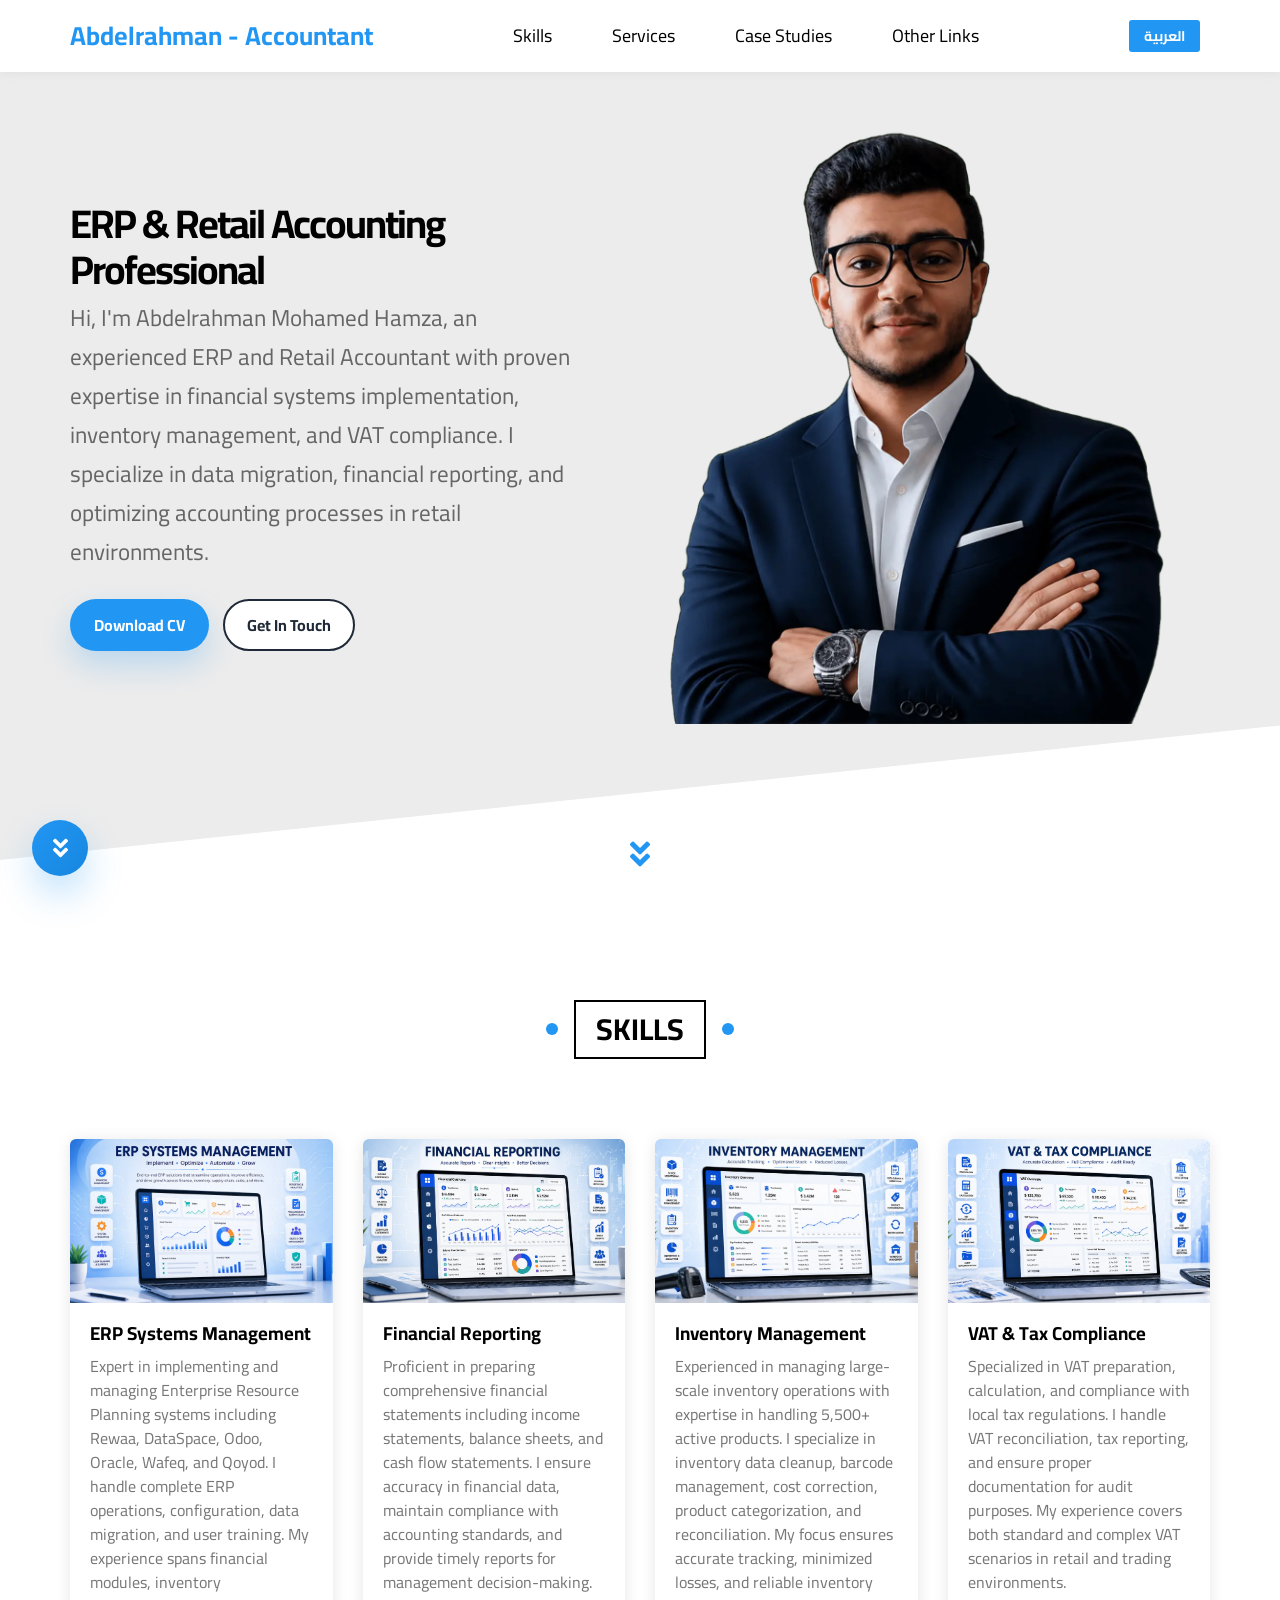
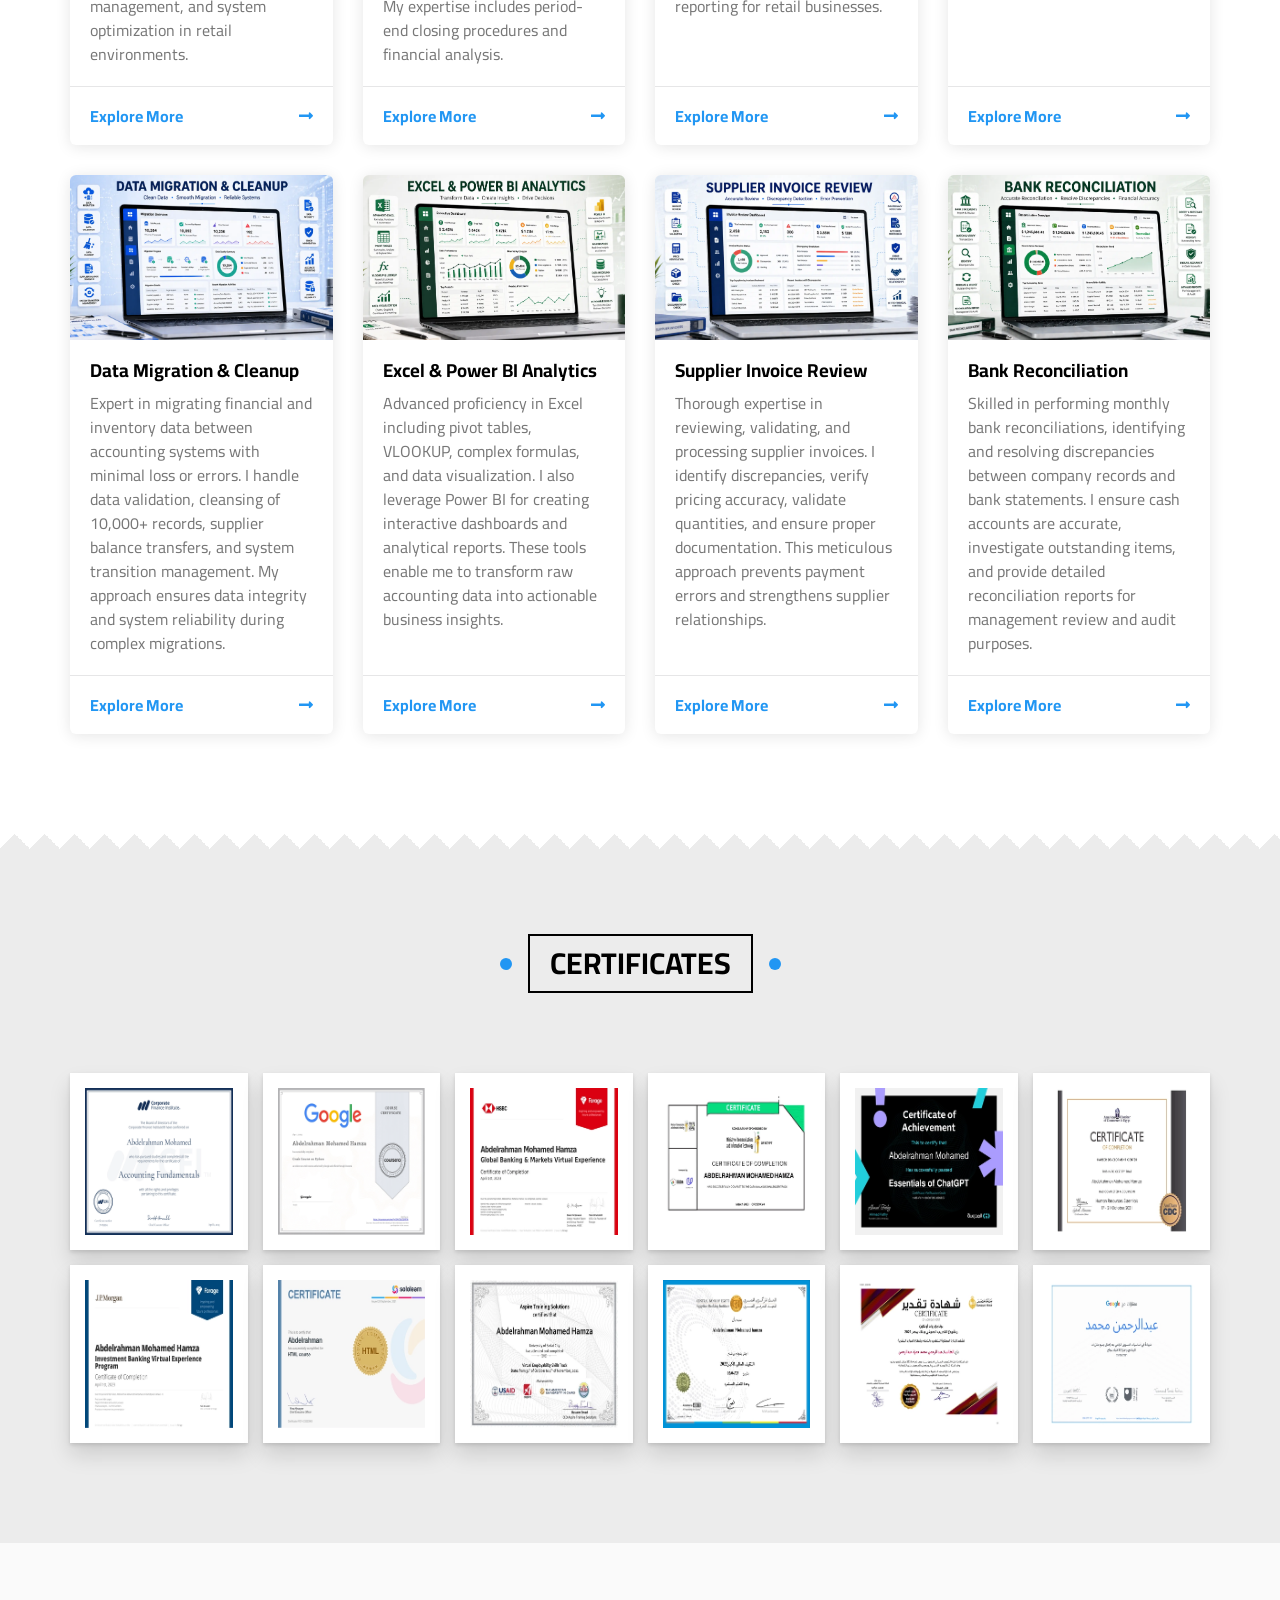
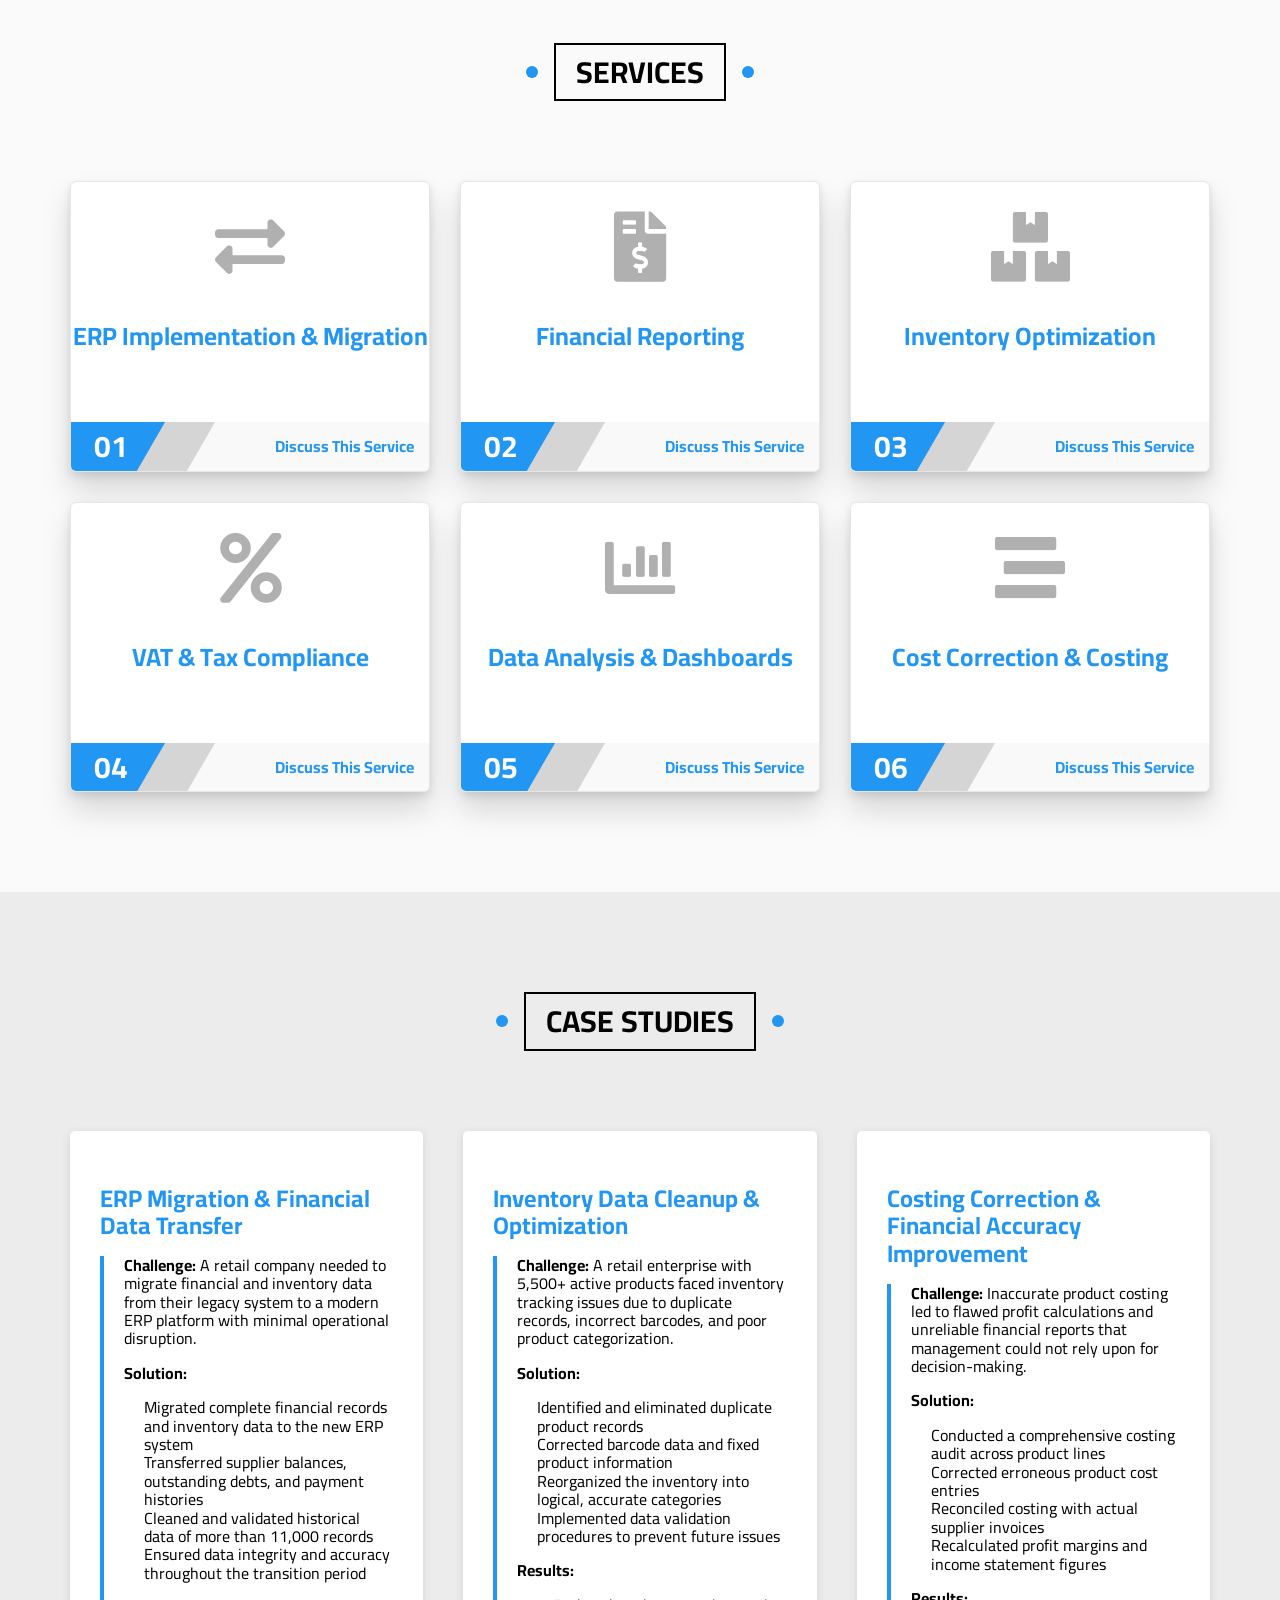
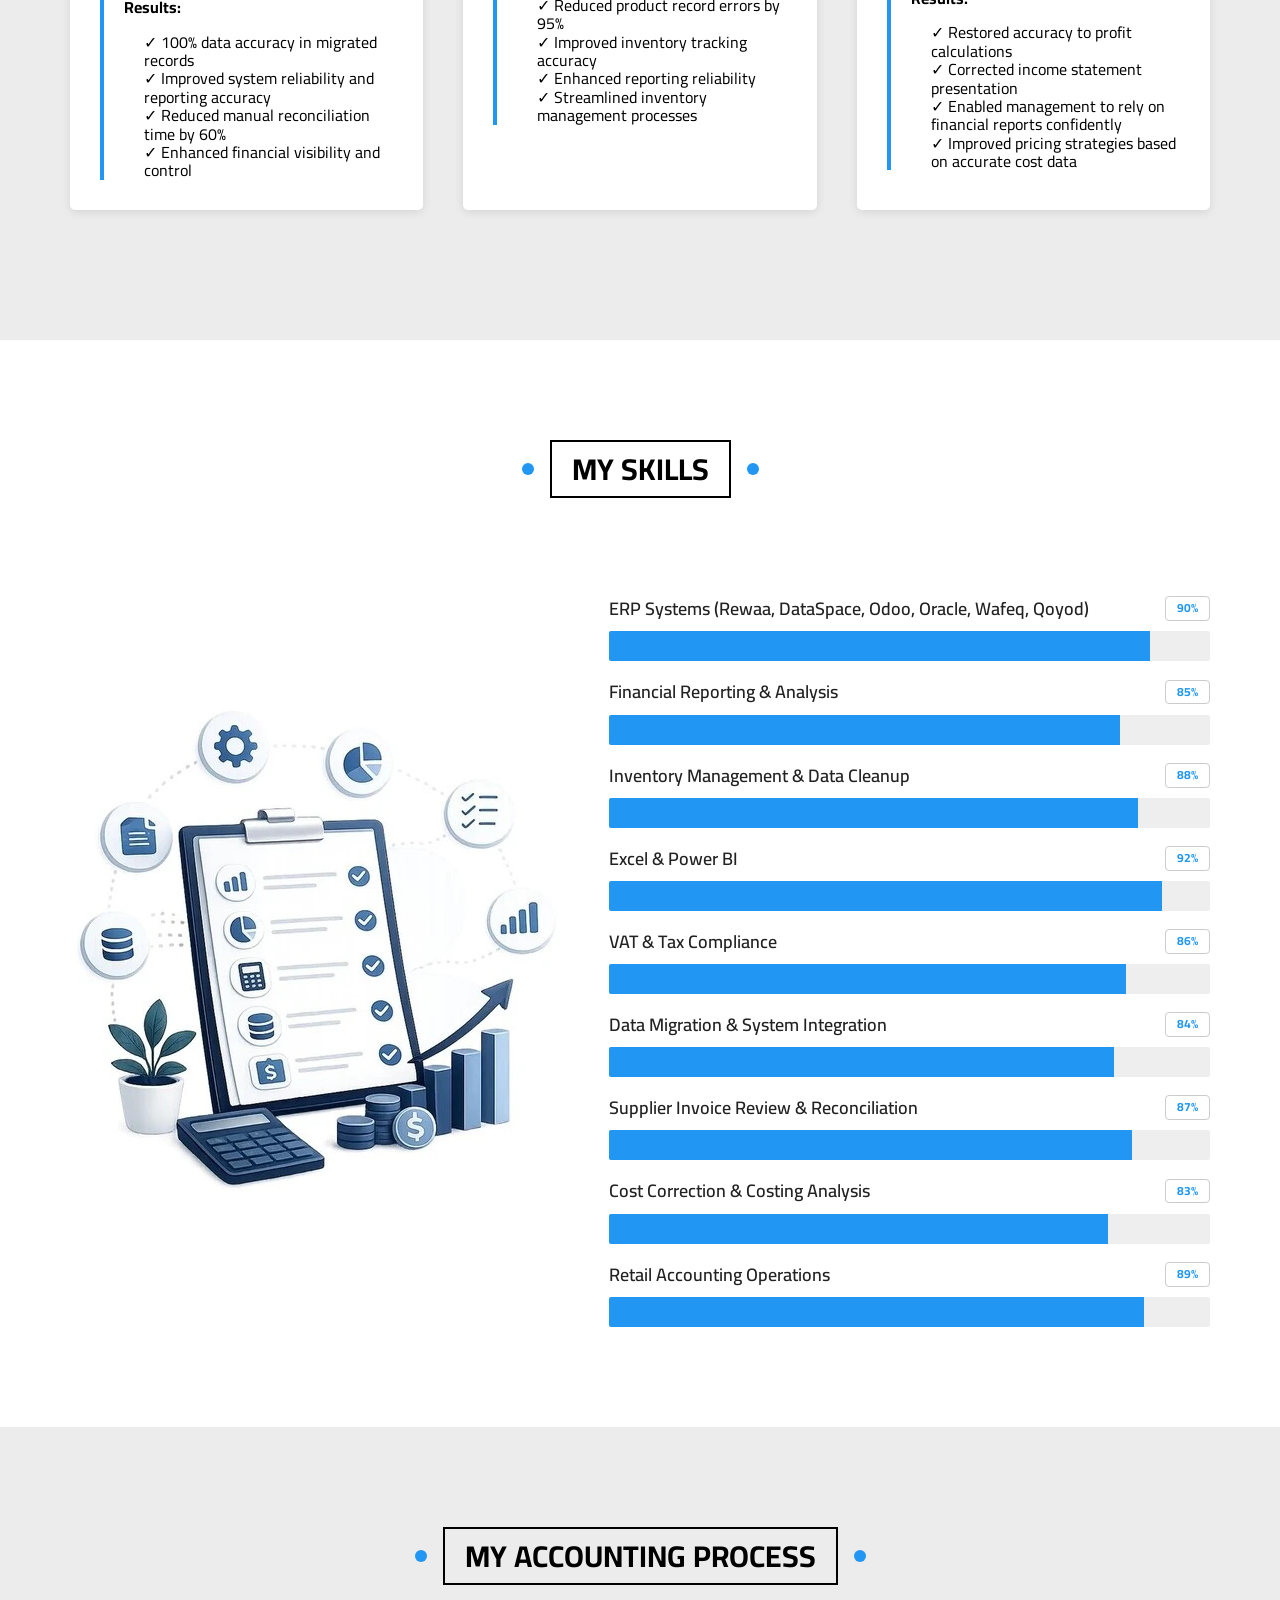
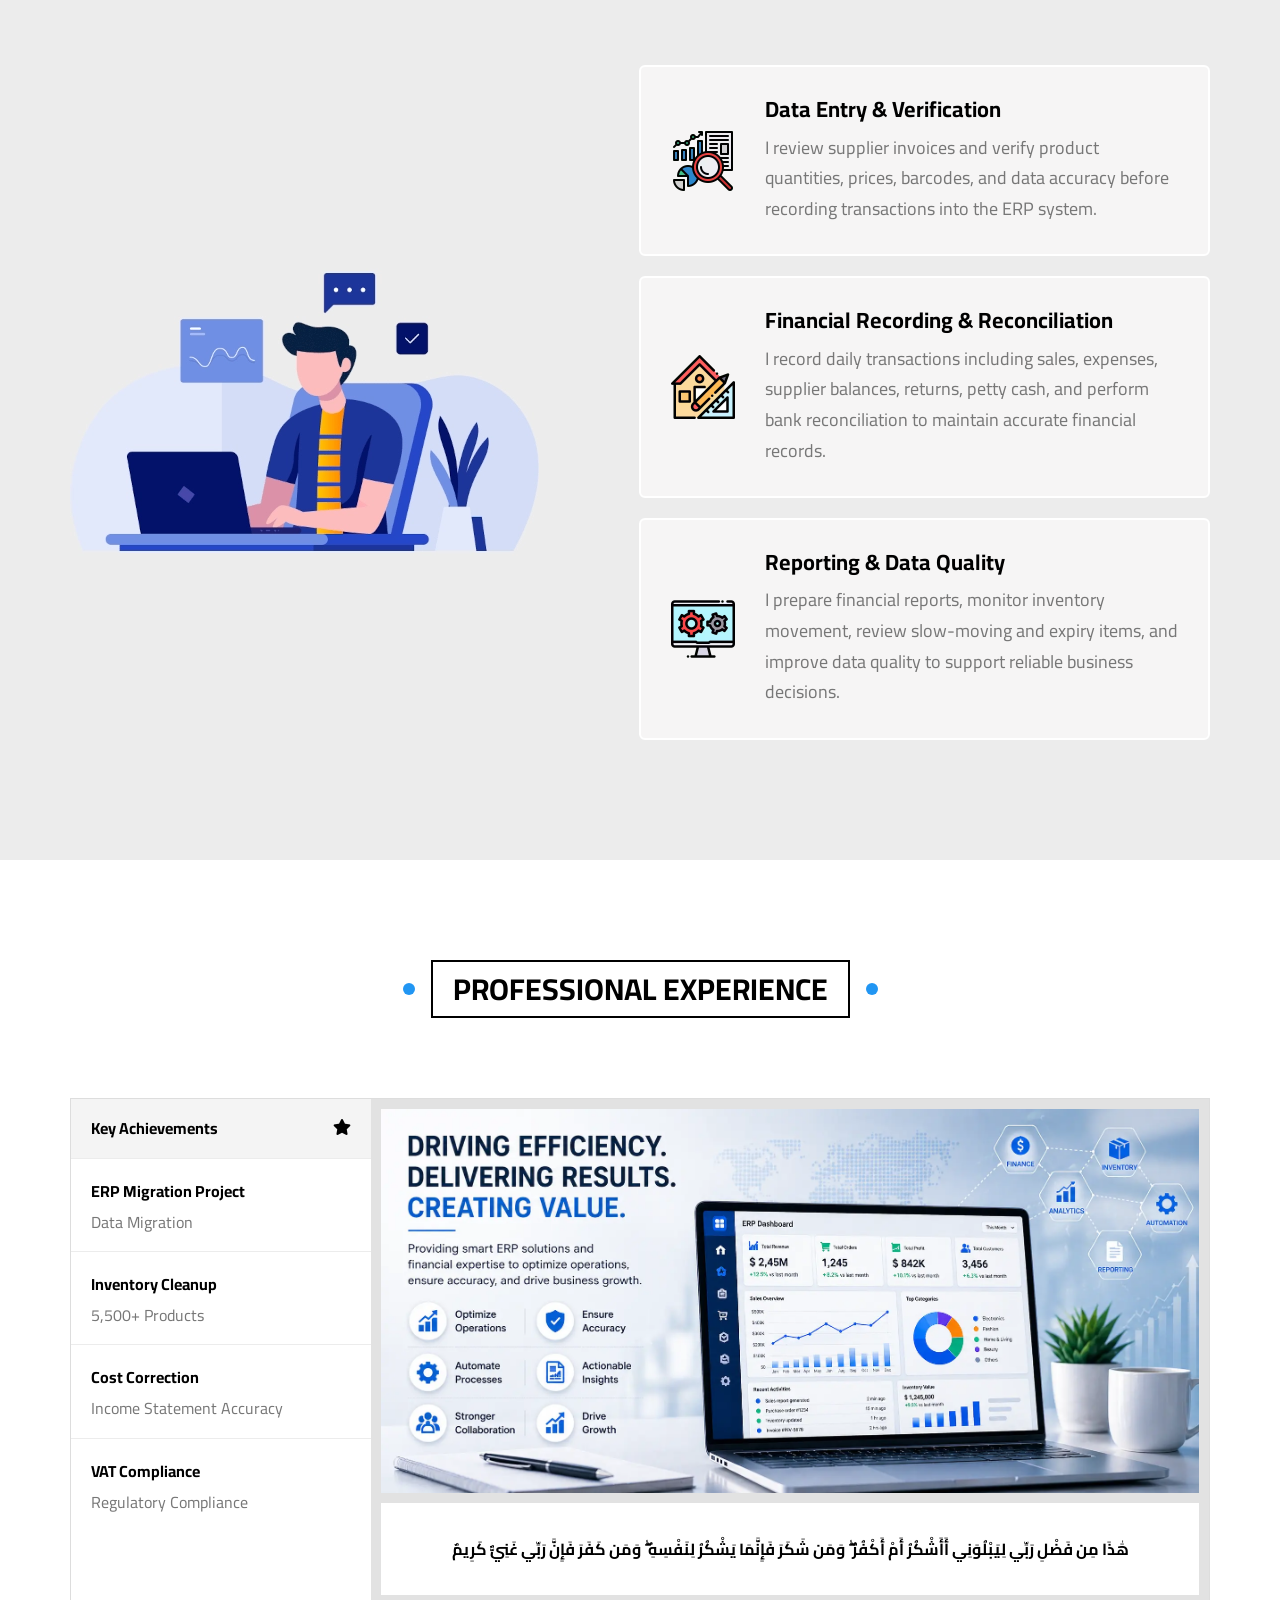
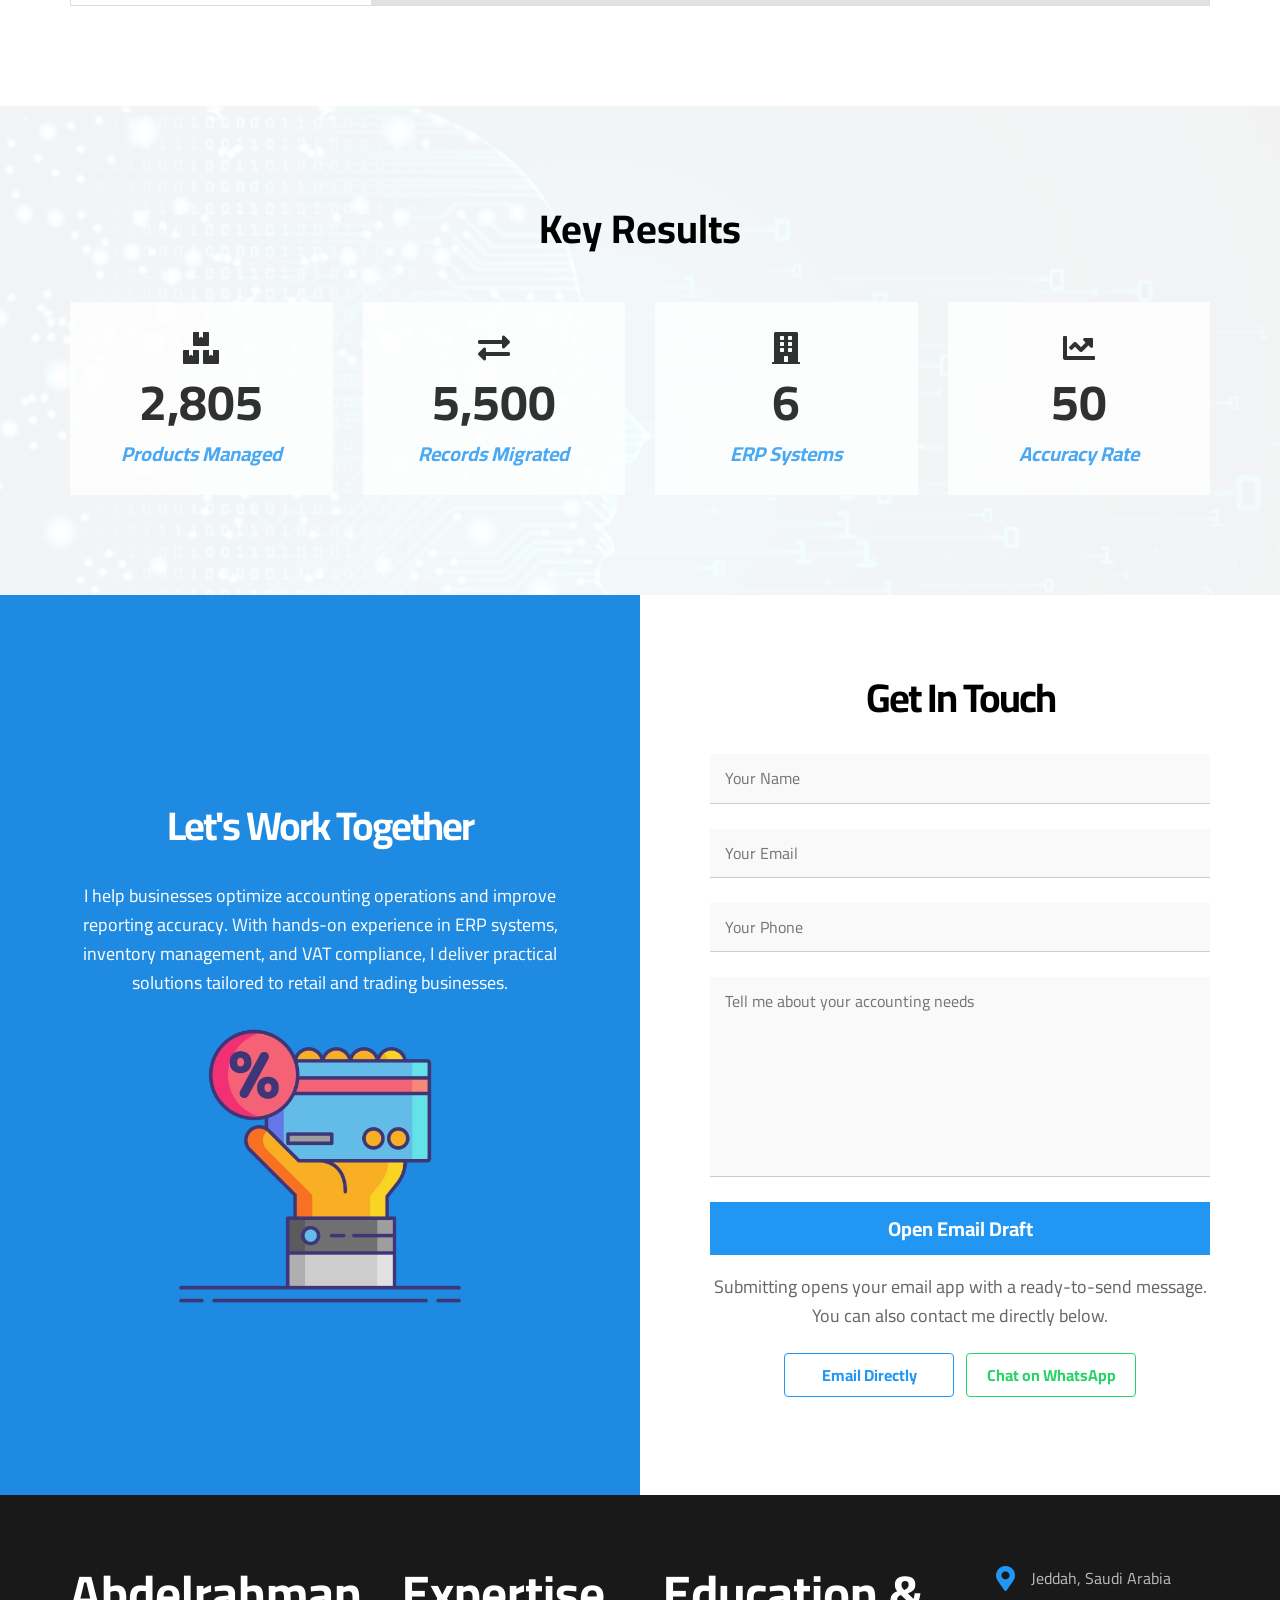
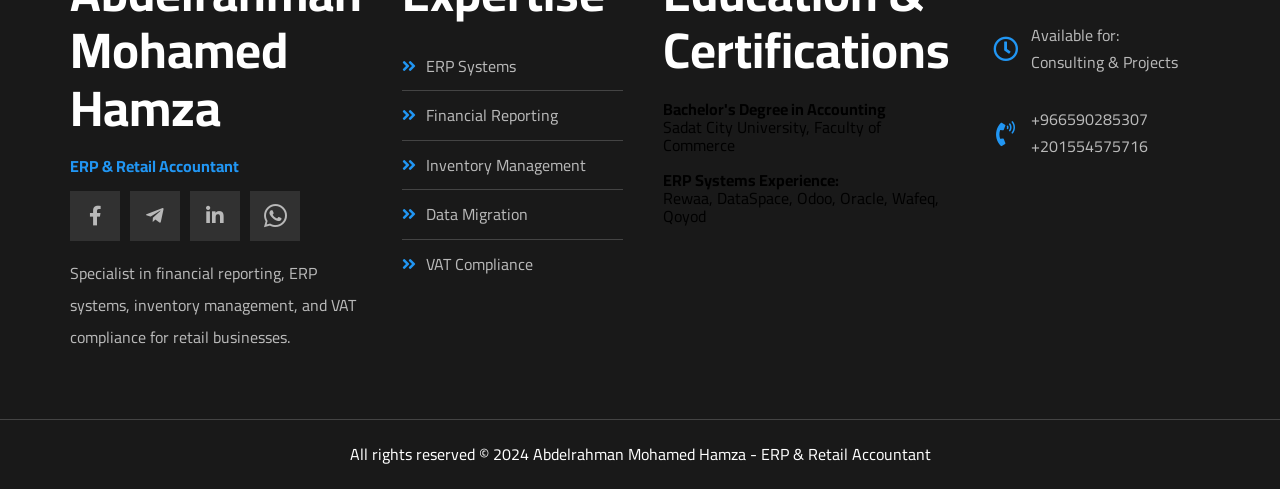
==== commit 67b49442: "Add files via upload" ====
--- a/index.html
+++ b/index.html
@@ -12,11 +12,25 @@
   </script>
   <meta charset="UTF-8" />
   <meta http-equiv="X-UA-Compatible" content="IE=edge" />
-  <meta name="viewport" content="width=device-width, initial-scale=1.0" />
-  <meta name="description" content="ERP & Retail Accountant - Expert in Financial Reporting, Inventory Management, VAT Compliance, and ERP Systems Implementation">
-  <meta property="og:image" content="imgs/og.webp" />
-  <title>Abdelrahman Mohamed Hamza - ERP & Retail Accountant Portfolio</title>
-  <link rel="stylesheet" href="css/normalize.css" />
+  <meta name="viewport" content="width=device-width, initial-scale=1.0" />
+  <meta name="description" content="ERP & Retail Accountant - Expert in Financial Reporting, Inventory Management, VAT Compliance, and ERP Systems Implementation">
+  <title>Abdelrahman Mohamed Hamza - ERP & Retail Accountant Portfolio</title>
+  <link rel="canonical" href="https://abdelrahman-mo-hamza.github.io/" />
+  <meta property="og:type" content="website" />
+  <meta property="og:site_name" content="Abdelrahman Mohamed Hamza Portfolio" />
+  <meta property="og:url" content="https://abdelrahman-mo-hamza.github.io/" />
+  <meta property="og:title" content="Abdelrahman Mohamed Hamza - ERP & Retail Accountant Portfolio" />
+  <meta property="og:description" content="ERP & Retail Accountant specialized in financial reporting, inventory management, VAT compliance, and ERP systems implementation." />
+  <meta property="og:image" content="https://abdelrahman-mo-hamza.github.io/imgs/og.webp" />
+  <meta property="og:image:secure_url" content="https://abdelrahman-mo-hamza.github.io/imgs/og.webp" />
+  <meta property="og:image:width" content="1774" />
+  <meta property="og:image:height" content="887" />
+  <meta property="og:image:alt" content="Abdelrahman Mohamed Hamza - ERP Accountant" />
+  <meta name="twitter:card" content="summary_large_image" />
+  <meta name="twitter:title" content="Abdelrahman Mohamed Hamza - ERP & Retail Accountant Portfolio" />
+  <meta name="twitter:description" content="ERP & Retail Accountant specialized in financial reporting, inventory management, VAT compliance, and ERP systems implementation." />
+  <meta name="twitter:image" content="https://abdelrahman-mo-hamza.github.io/imgs/og.webp" />
+  <link rel="stylesheet" href="css/normalize.css" />
   <link rel="stylesheet" href="css/mano.css" />
   <!-- Font Awesome -->
   <link rel="stylesheet" href="css/all.min.css" />
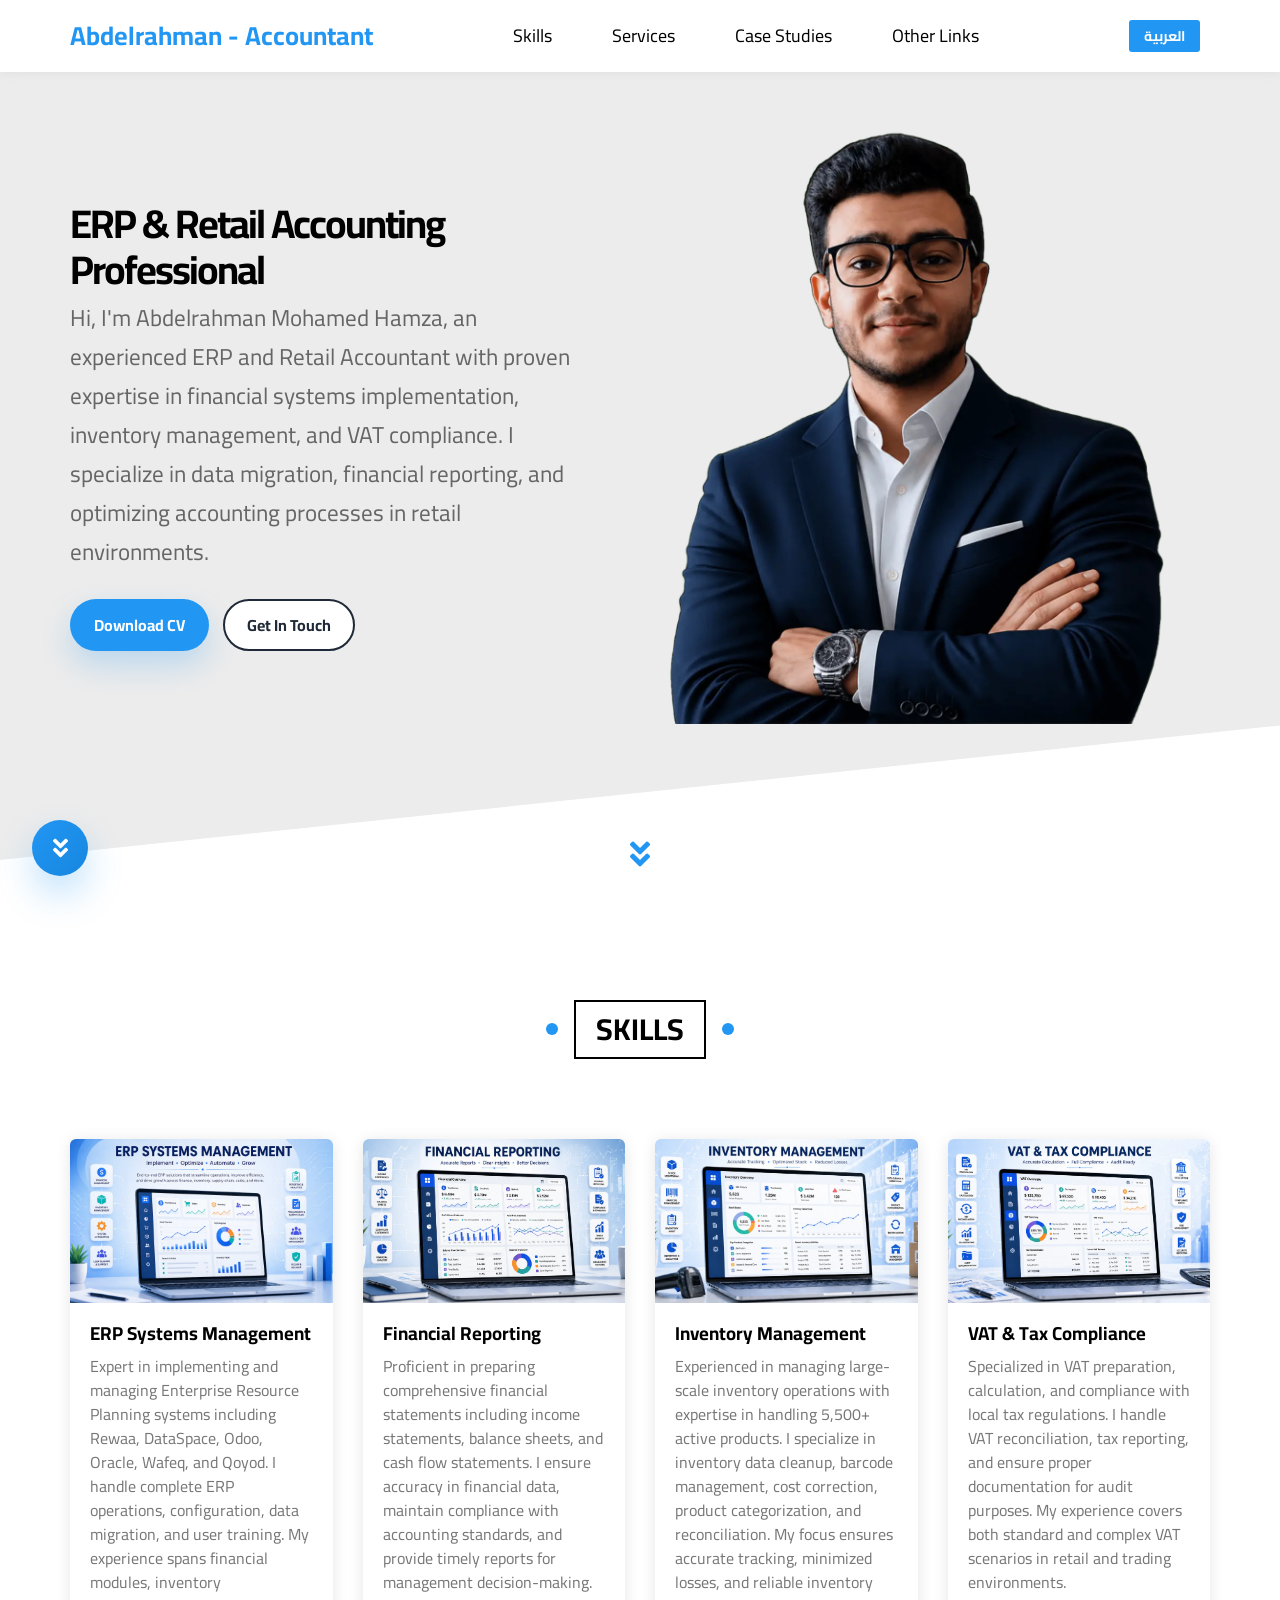
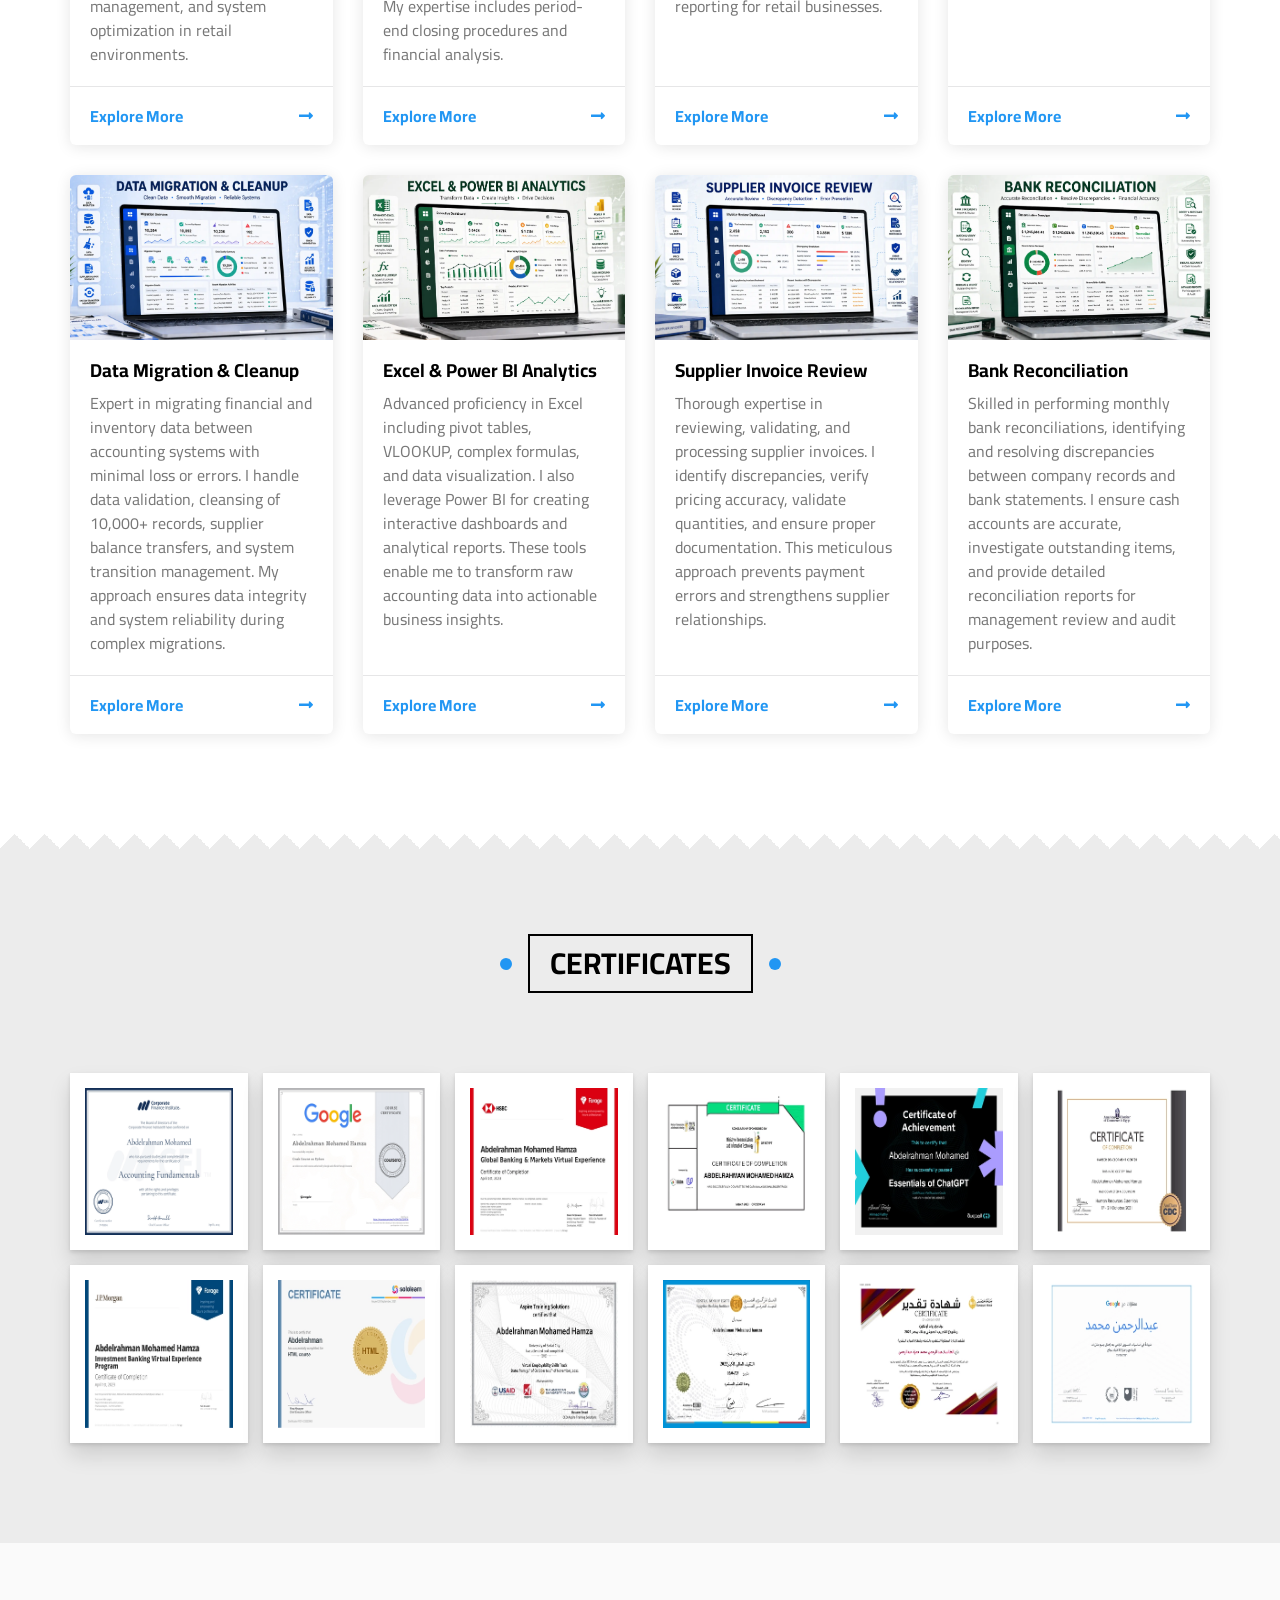
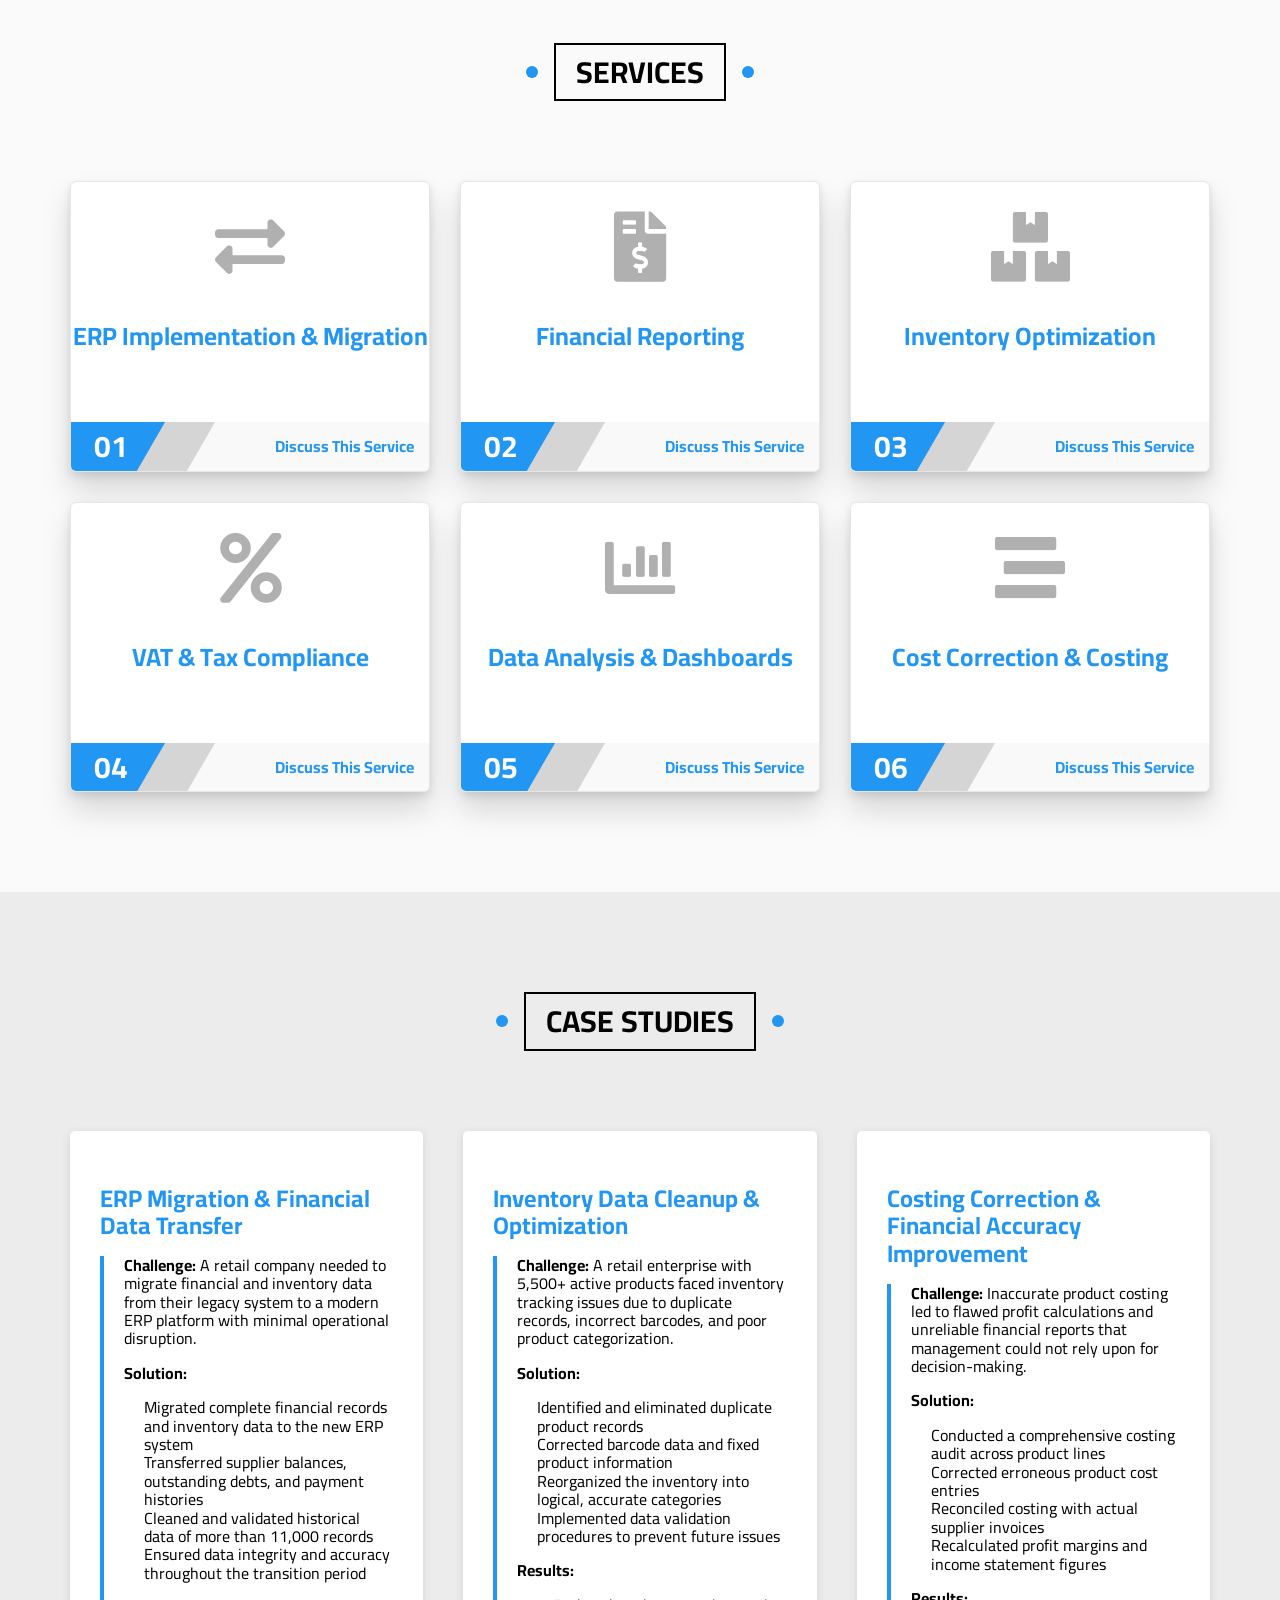
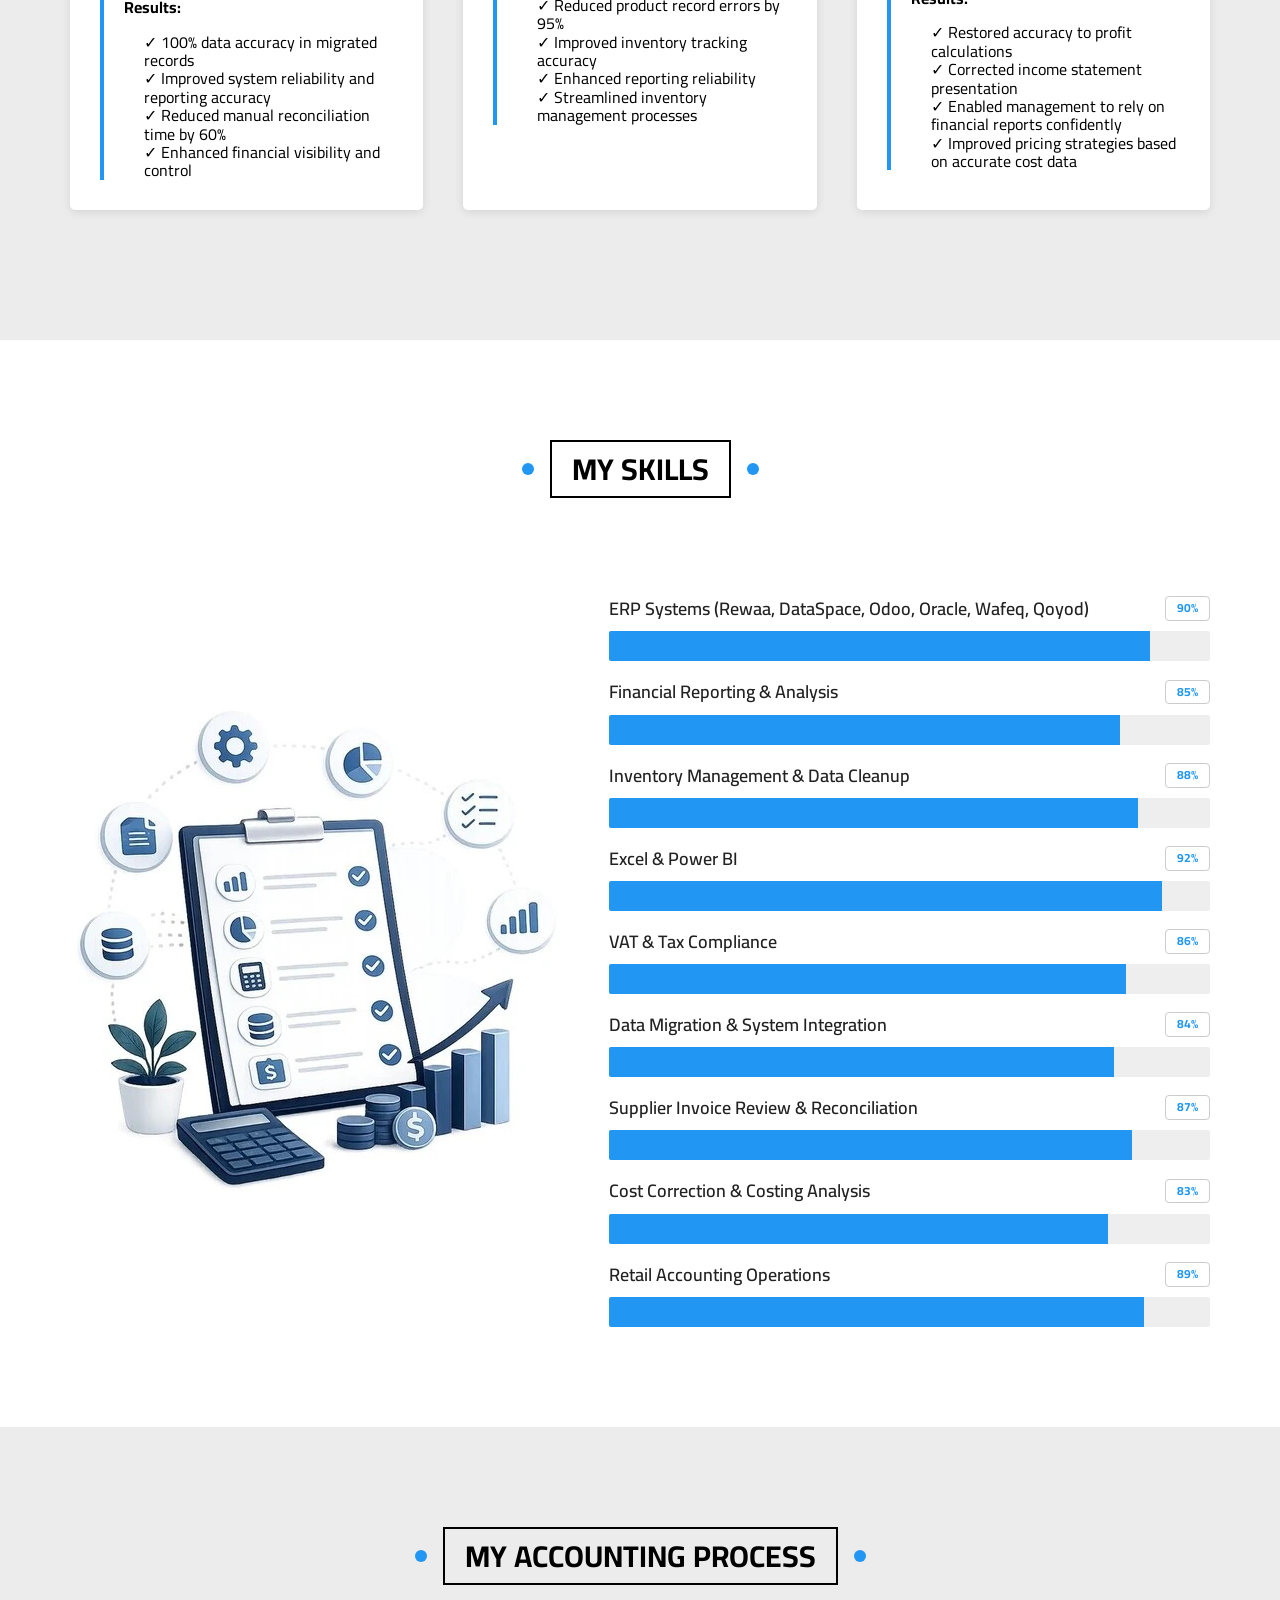
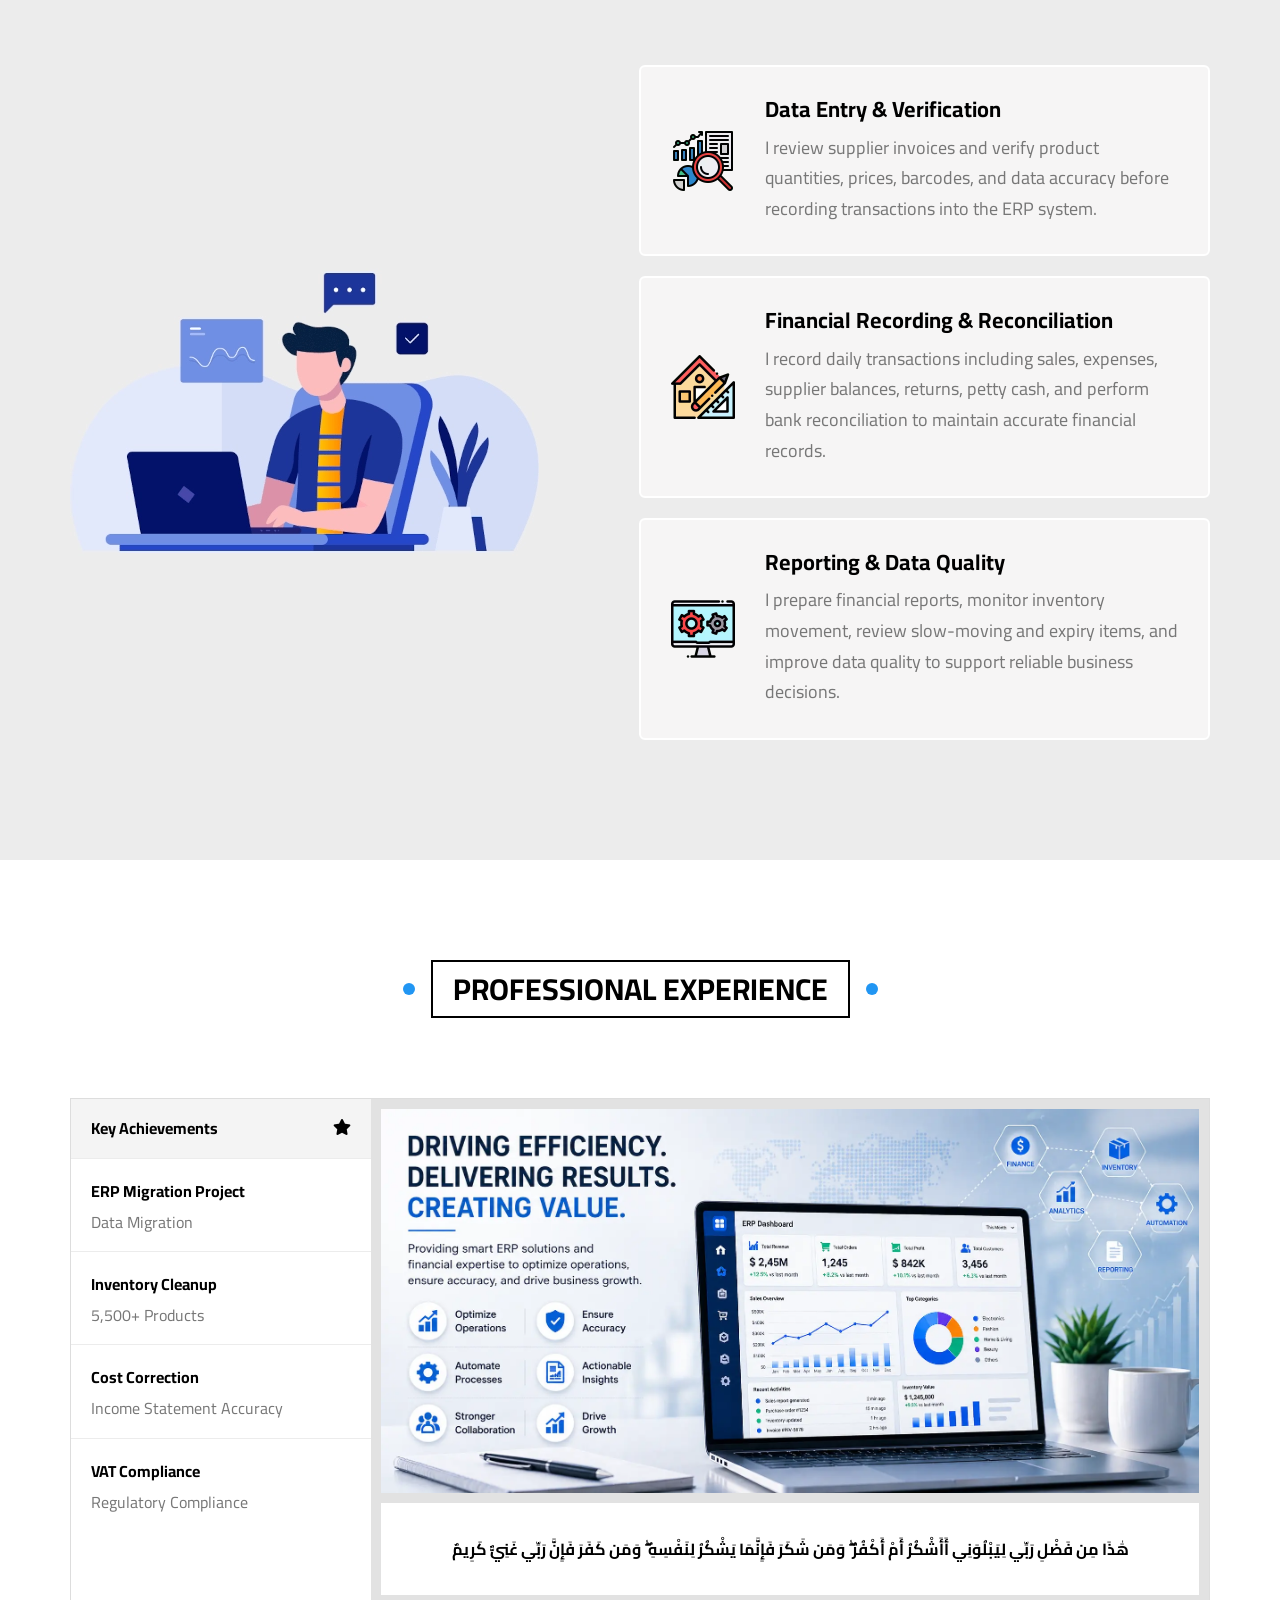
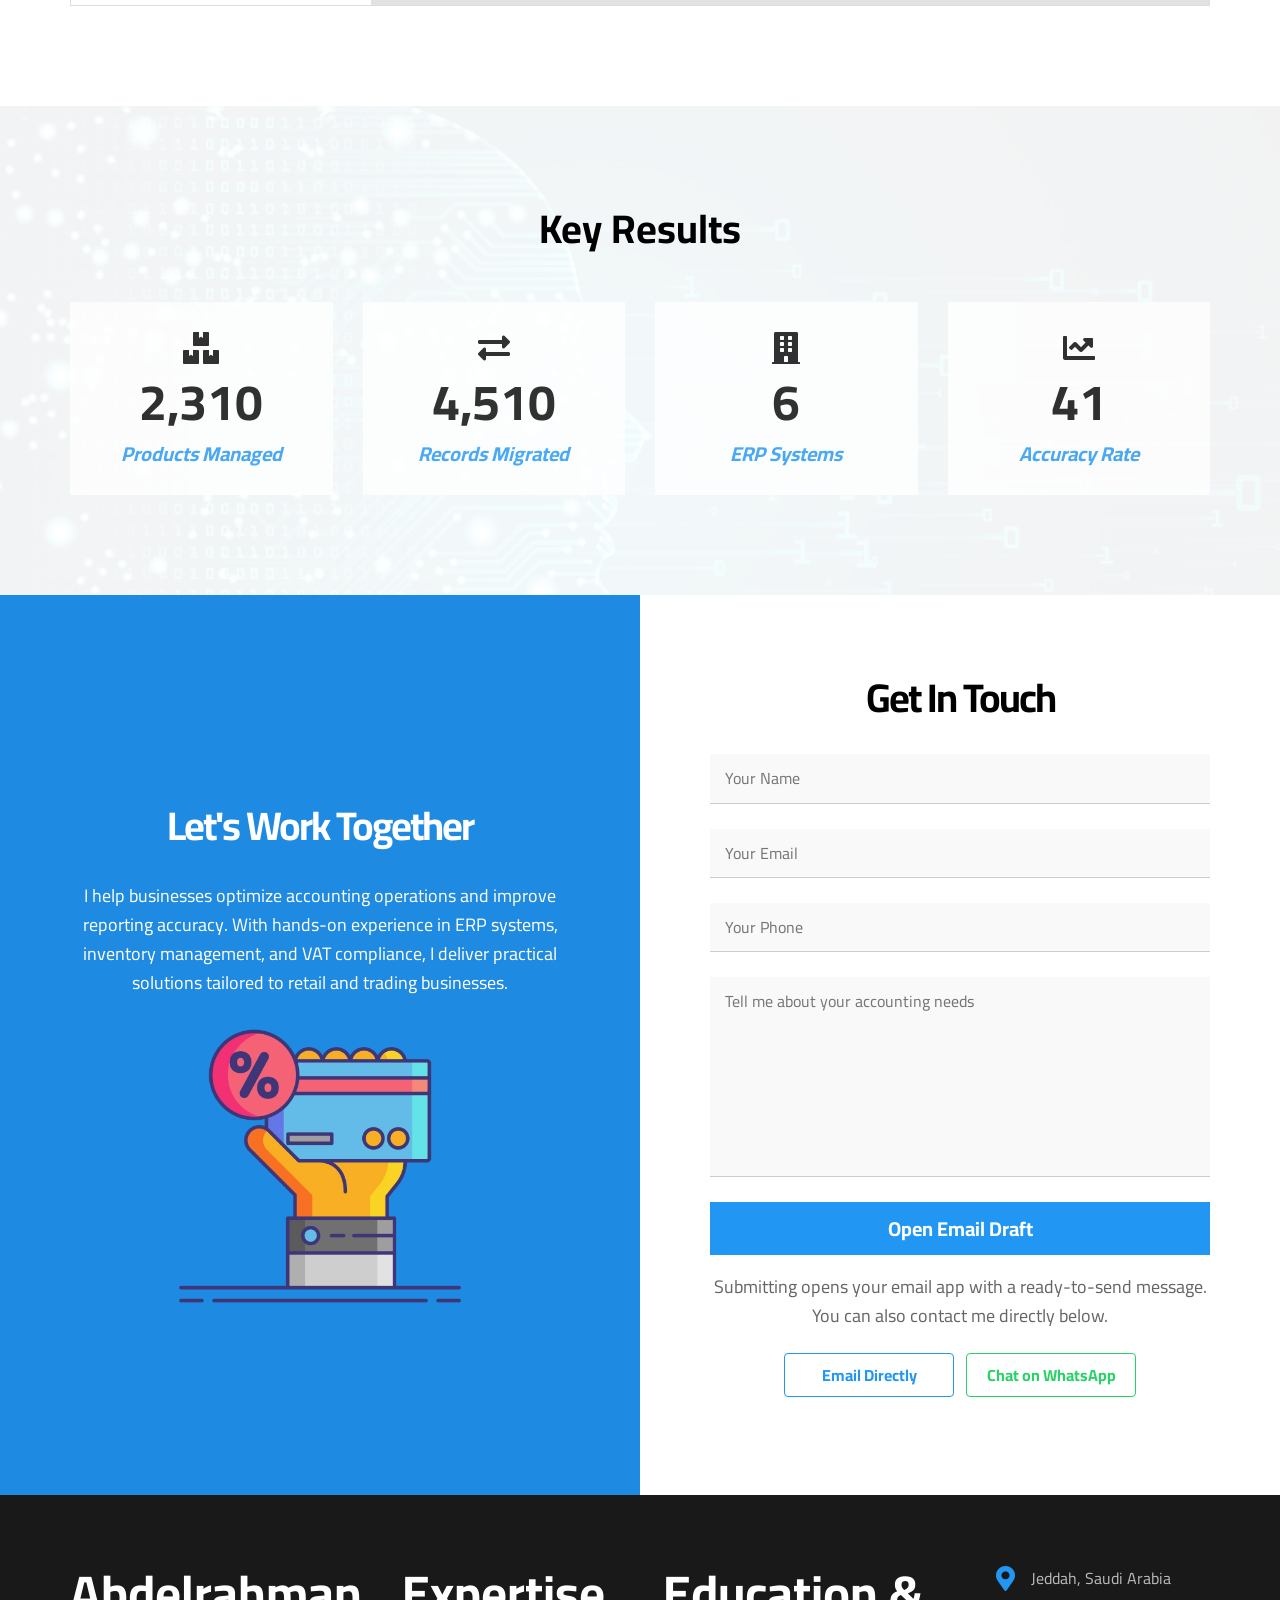
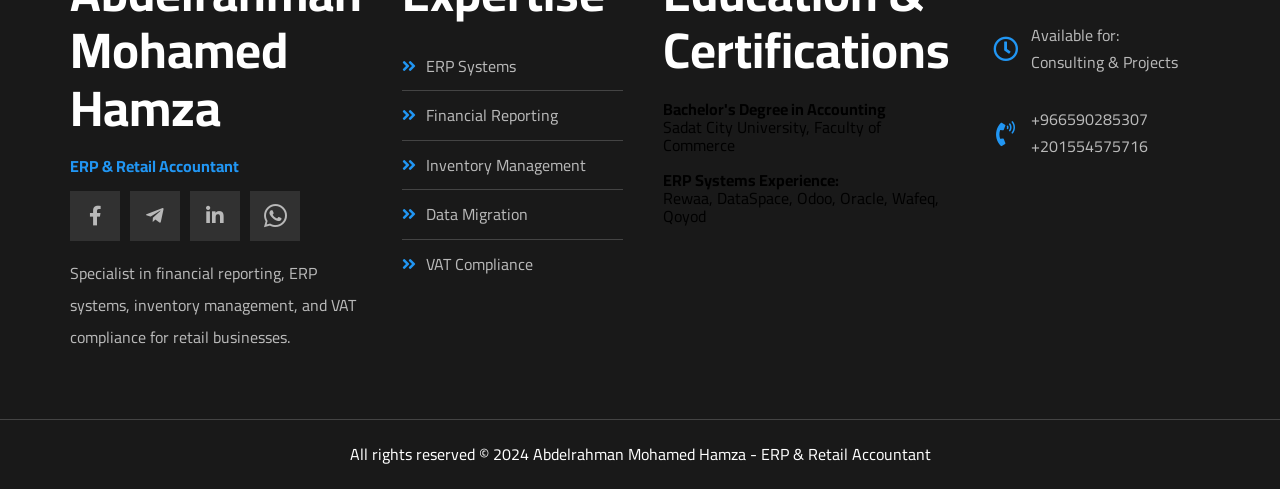
==== commit ab7b2471: "Add files via upload" ====
--- a/index.html
+++ b/index.html
@@ -15,21 +15,21 @@
   <meta name="viewport" content="width=device-width, initial-scale=1.0" />
   <meta name="description" content="ERP & Retail Accountant - Expert in Financial Reporting, Inventory Management, VAT Compliance, and ERP Systems Implementation">
   <title>Abdelrahman Mohamed Hamza - ERP & Retail Accountant Portfolio</title>
-  <link rel="canonical" href="https://abdelrahman-mo-hamza.github.io/" />
+  <link rel="canonical" href="https://abdelrahman-mo-hamza.github.io/My-Portfolio/" />
   <meta property="og:type" content="website" />
   <meta property="og:site_name" content="Abdelrahman Mohamed Hamza Portfolio" />
-  <meta property="og:url" content="https://abdelrahman-mo-hamza.github.io/" />
+  <meta property="og:url" content="https://abdelrahman-mo-hamza.github.io/My-Portfolio/" />
   <meta property="og:title" content="Abdelrahman Mohamed Hamza - ERP & Retail Accountant Portfolio" />
   <meta property="og:description" content="ERP & Retail Accountant specialized in financial reporting, inventory management, VAT compliance, and ERP systems implementation." />
-  <meta property="og:image" content="https://abdelrahman-mo-hamza.github.io/imgs/og.webp" />
-  <meta property="og:image:secure_url" content="https://abdelrahman-mo-hamza.github.io/imgs/og.webp" />
+  <meta property="og:image" content="https://abdelrahman-mo-hamza.github.io/My-Portfolio/imgs/og.webp" />
+  <meta property="og:image:secure_url" content="https://abdelrahman-mo-hamza.github.io/My-Portfolio/imgs/og.webp" />
   <meta property="og:image:width" content="1774" />
   <meta property="og:image:height" content="887" />
   <meta property="og:image:alt" content="Abdelrahman Mohamed Hamza - ERP Accountant" />
   <meta name="twitter:card" content="summary_large_image" />
   <meta name="twitter:title" content="Abdelrahman Mohamed Hamza - ERP & Retail Accountant Portfolio" />
   <meta name="twitter:description" content="ERP & Retail Accountant specialized in financial reporting, inventory management, VAT compliance, and ERP systems implementation." />
-  <meta name="twitter:image" content="https://abdelrahman-mo-hamza.github.io/imgs/og.webp" />
+  <meta name="twitter:image" content="https://abdelrahman-mo-hamza.github.io/My-Portfolio/imgs/og.webp" />
   <link rel="stylesheet" href="css/normalize.css" />
   <link rel="stylesheet" href="css/mano.css" />
   <!-- Font Awesome -->
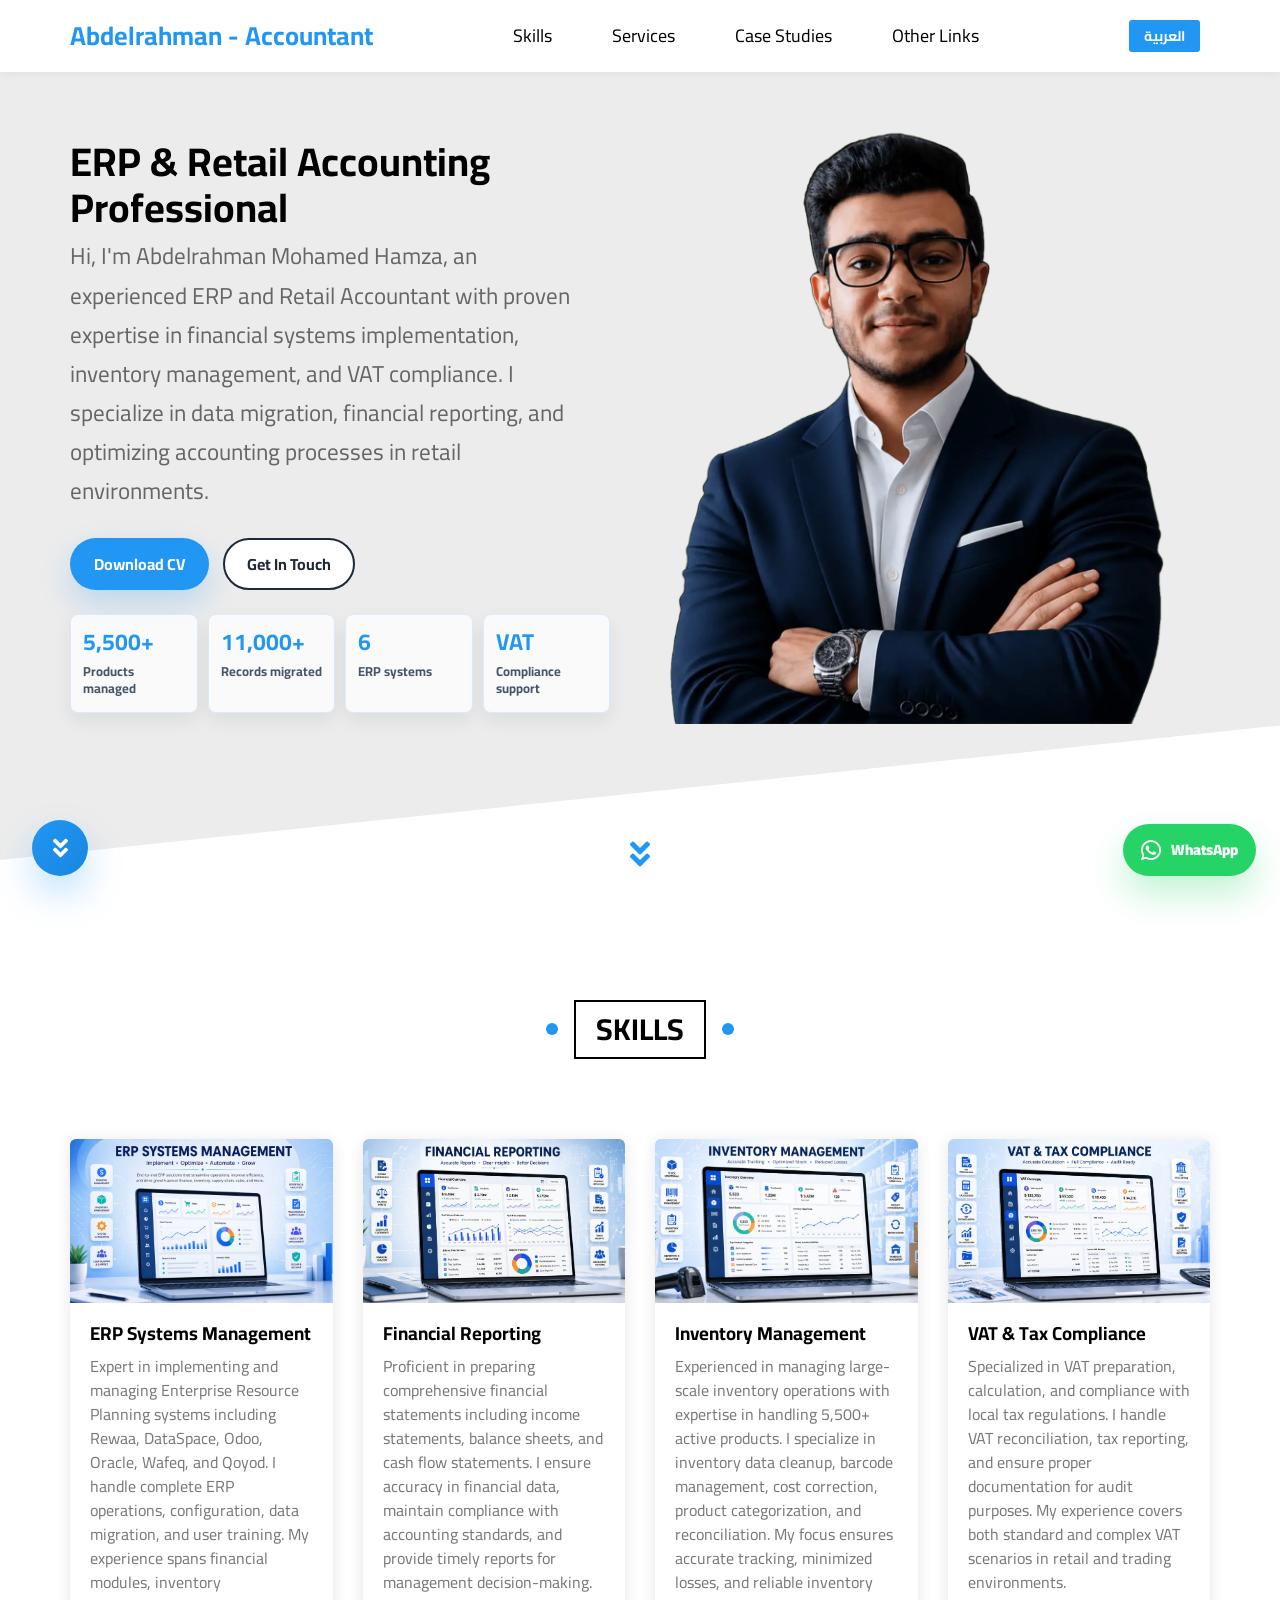
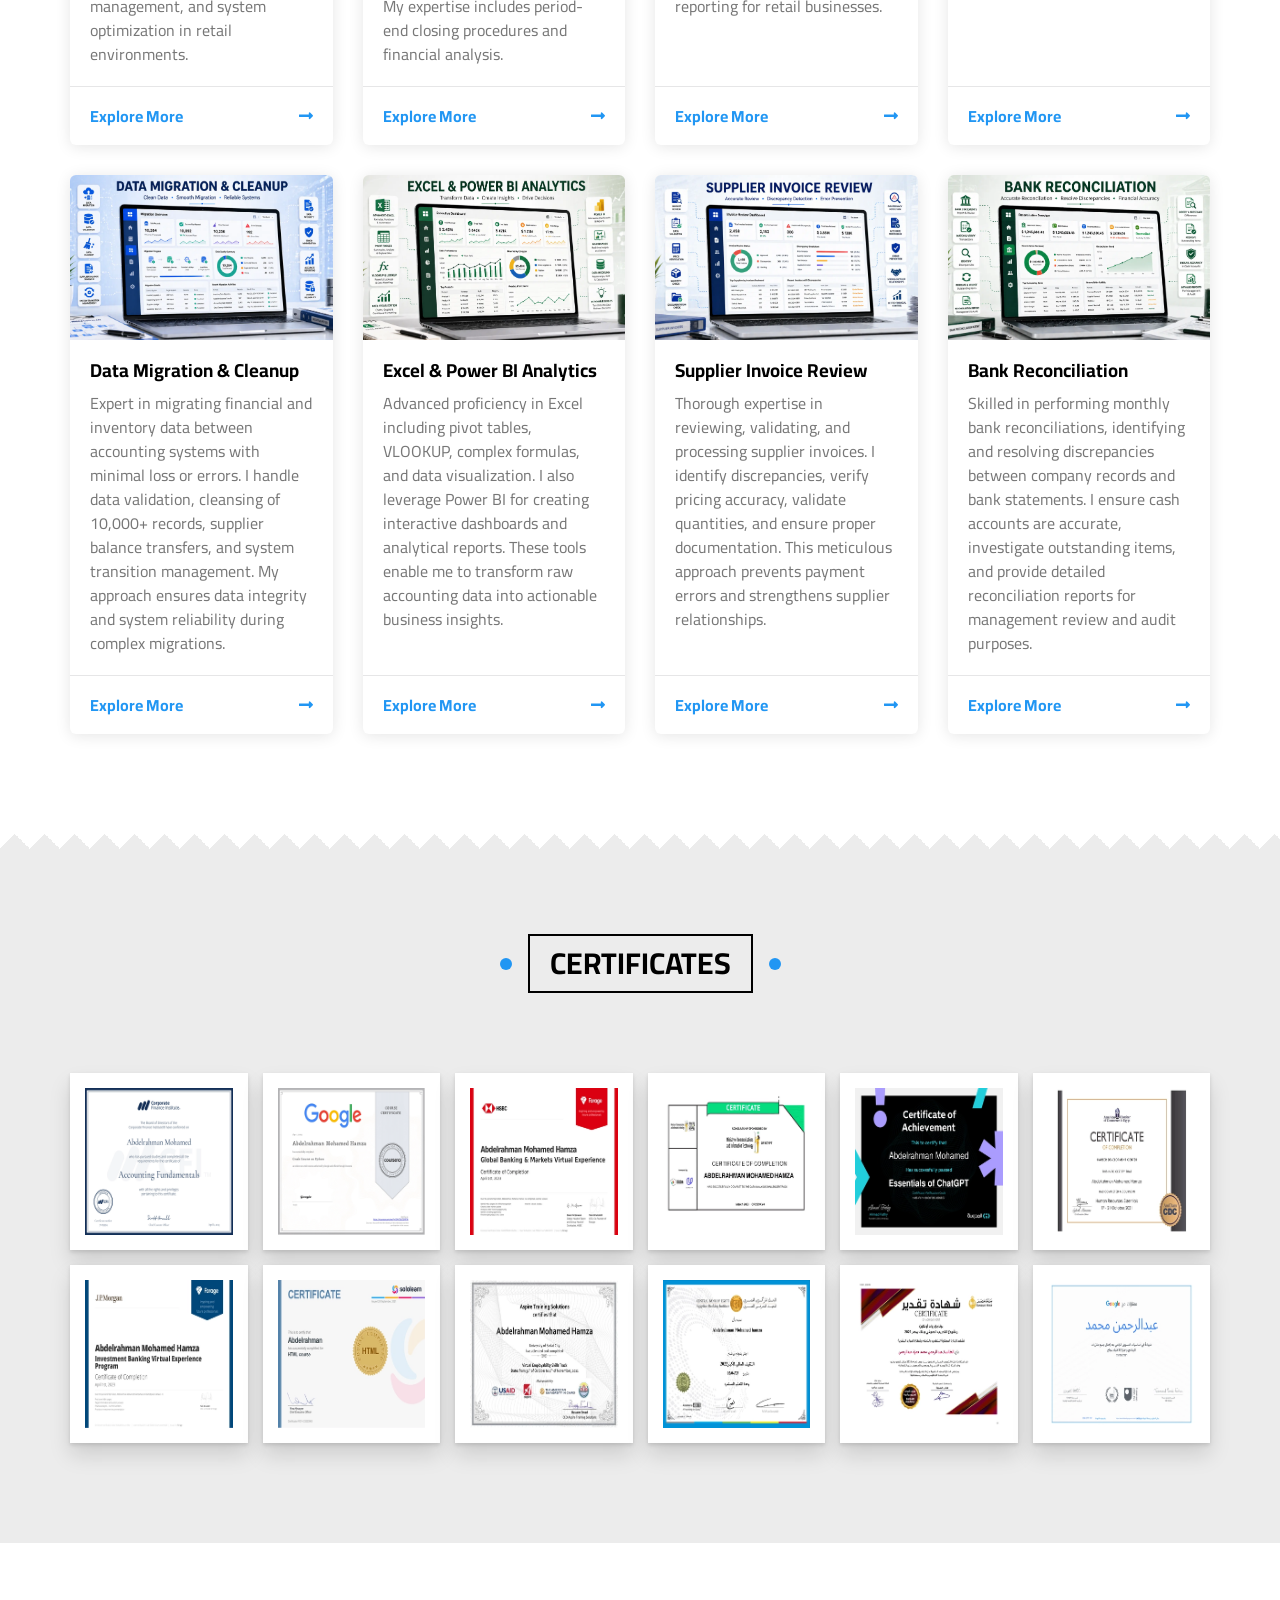
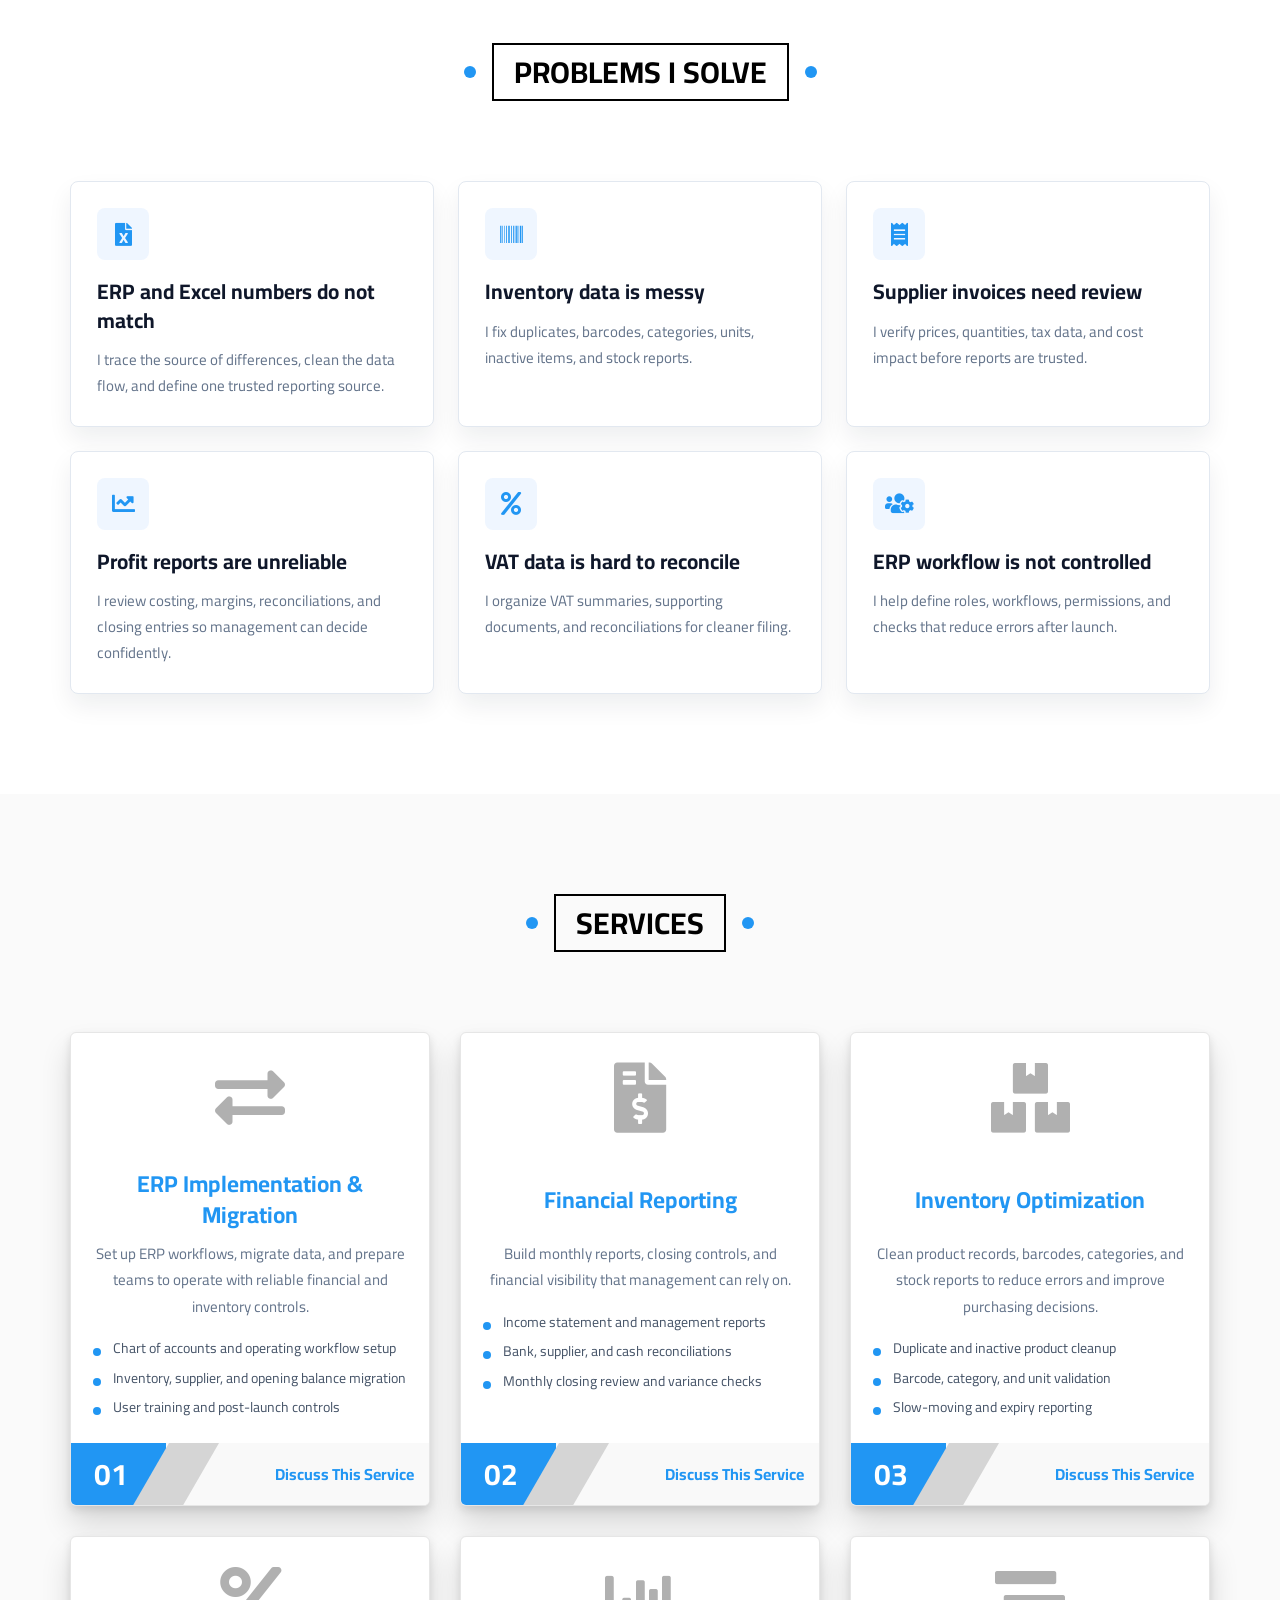
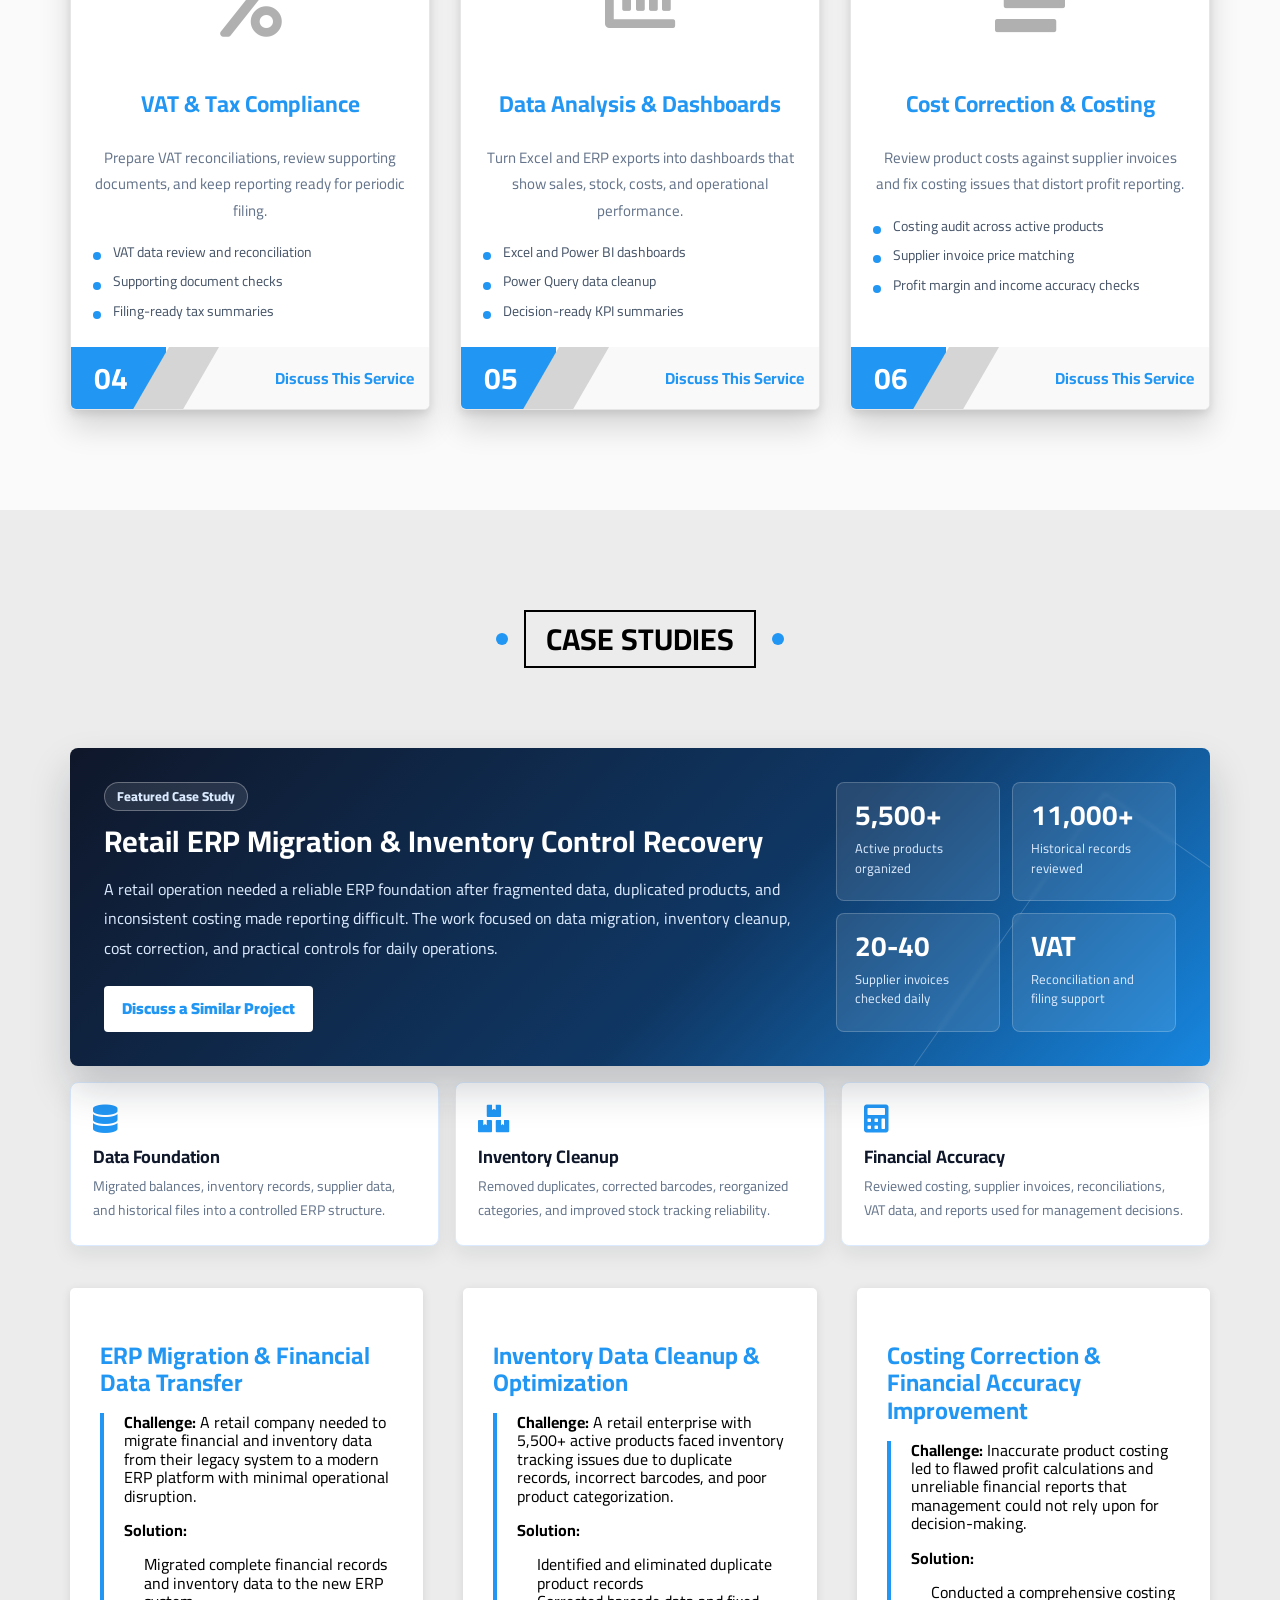
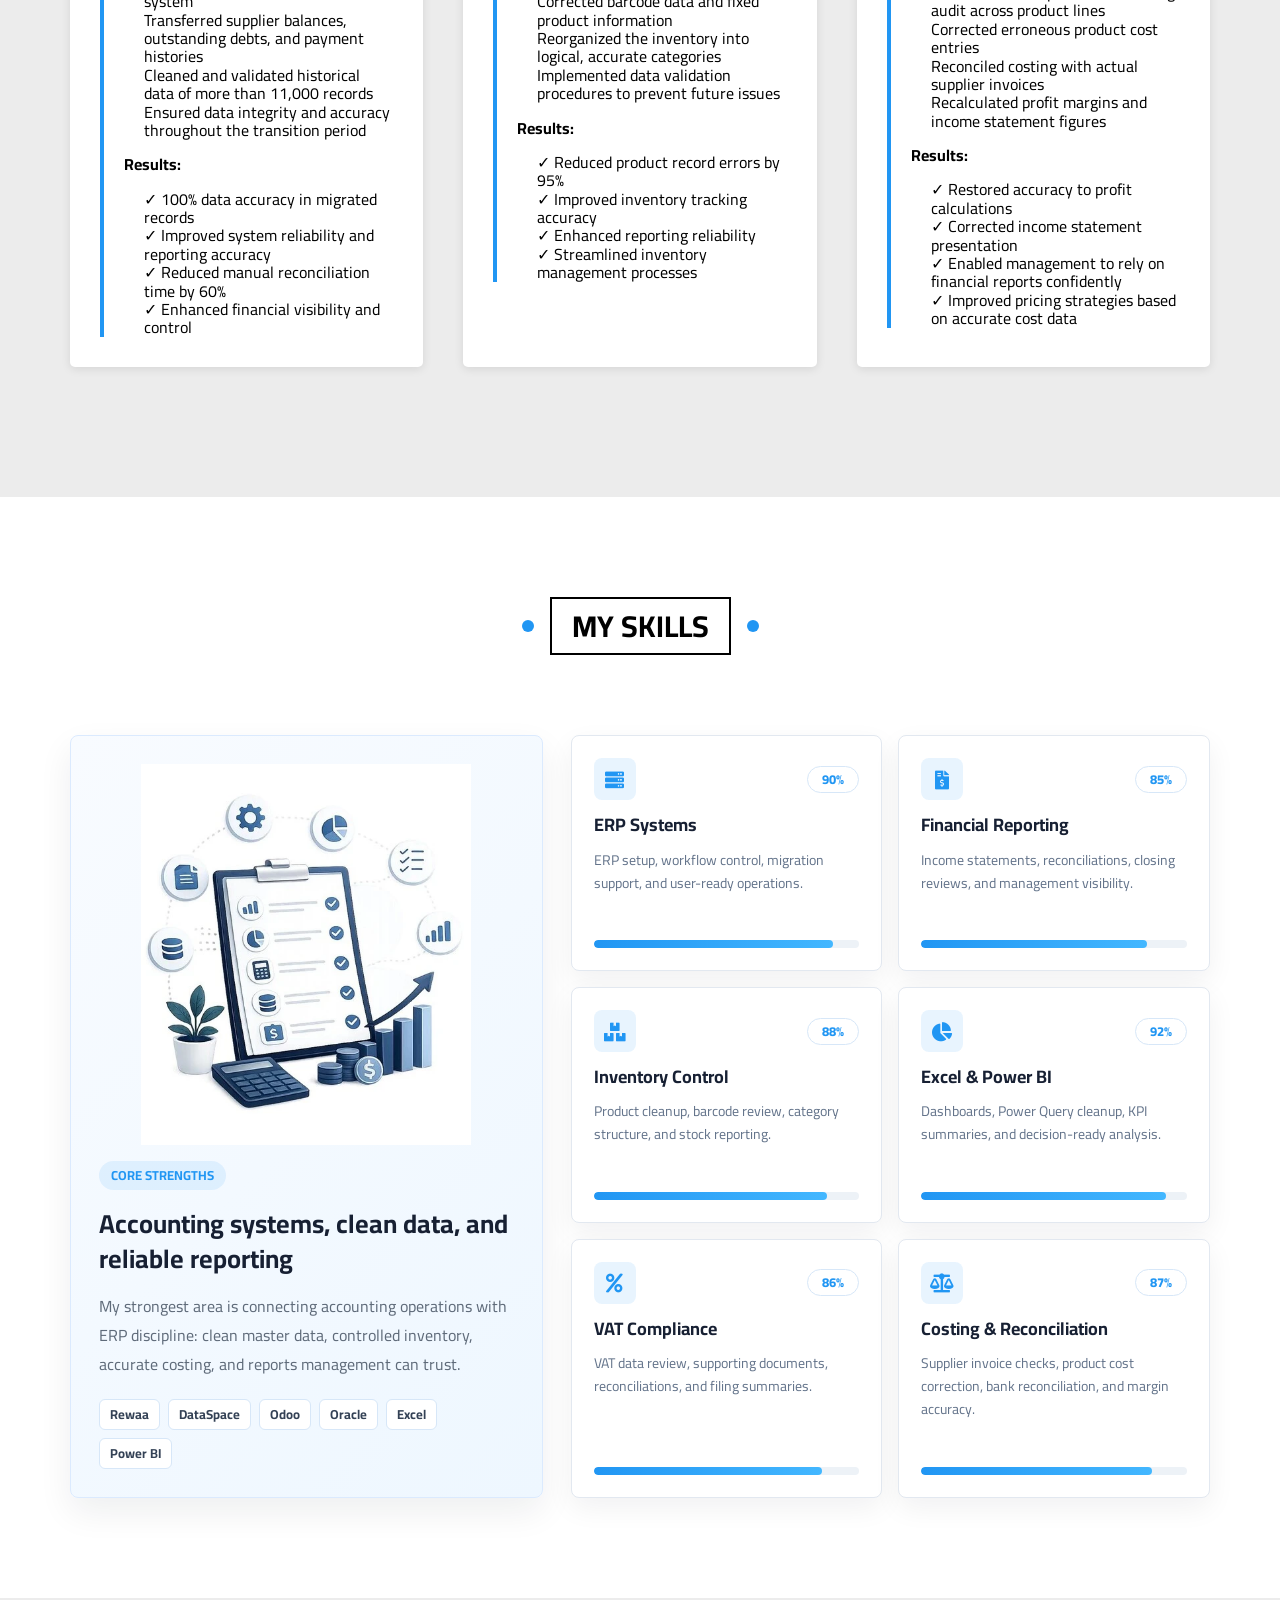
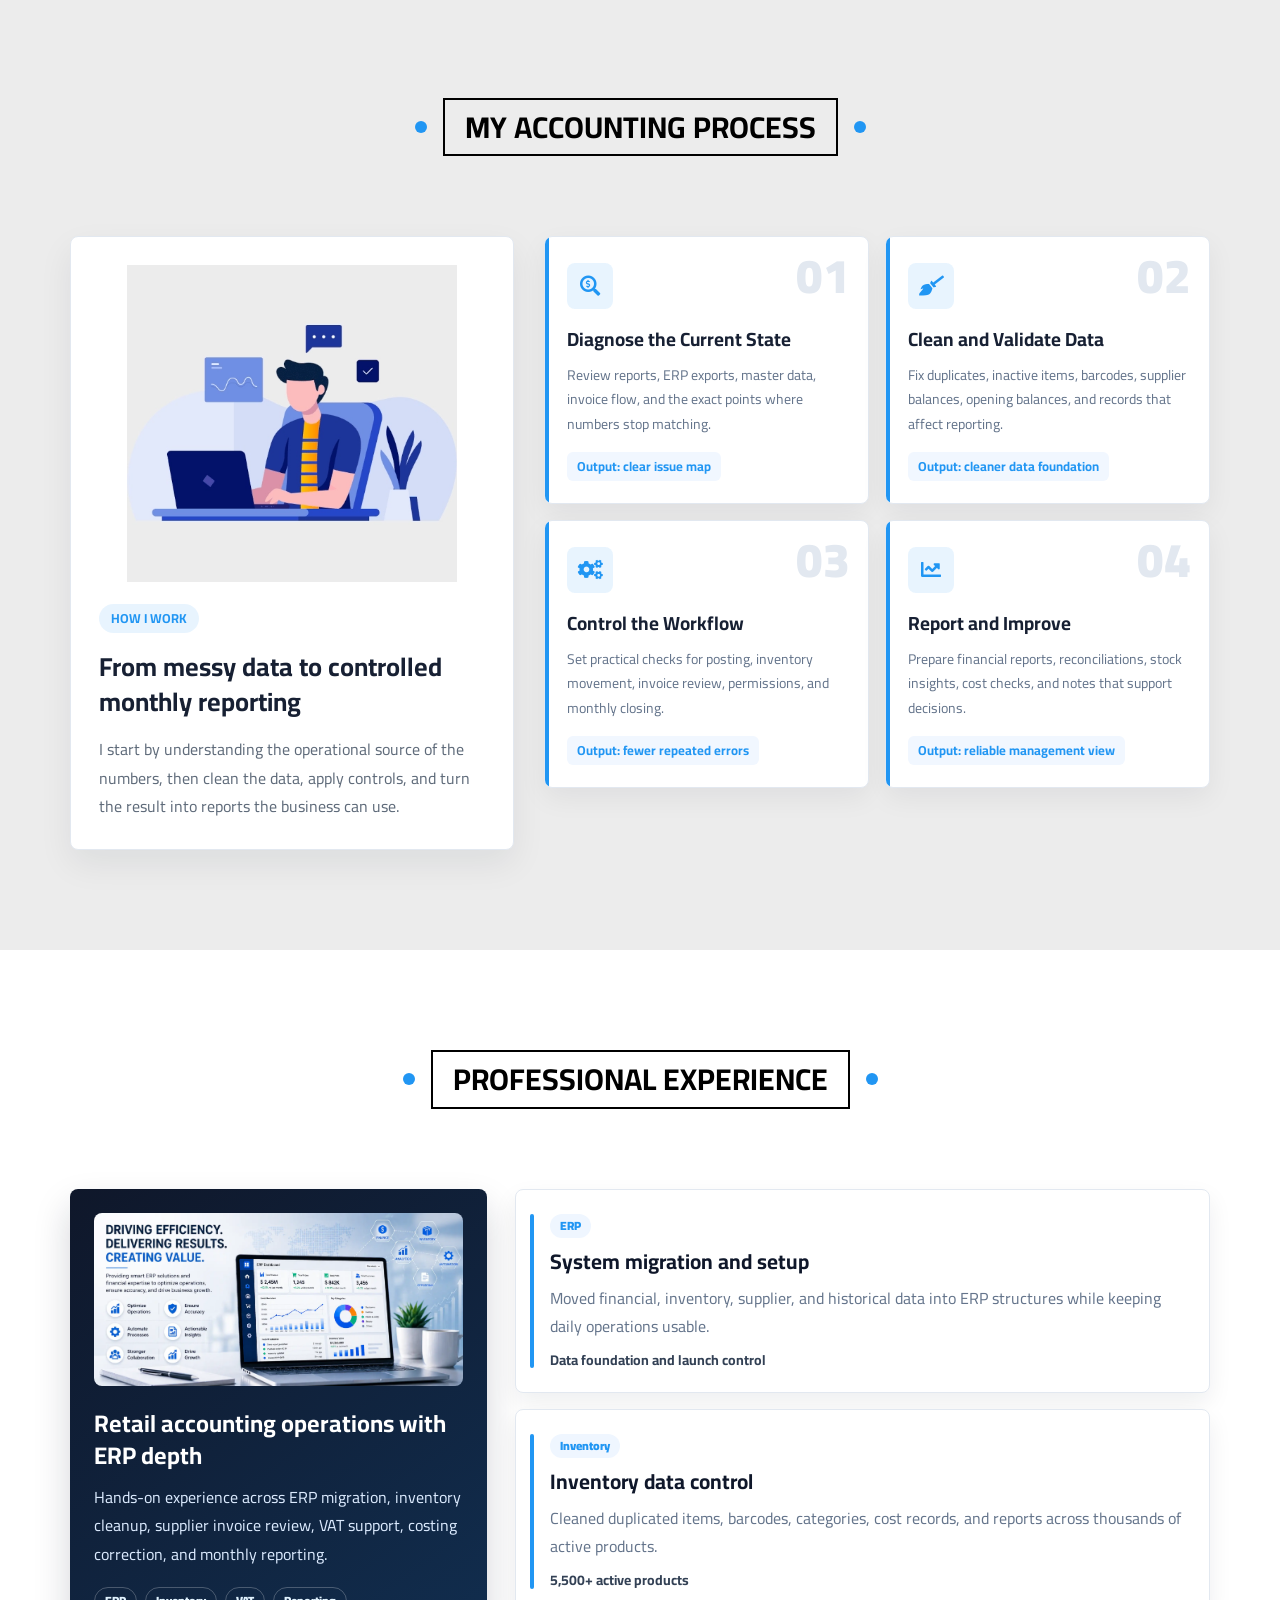
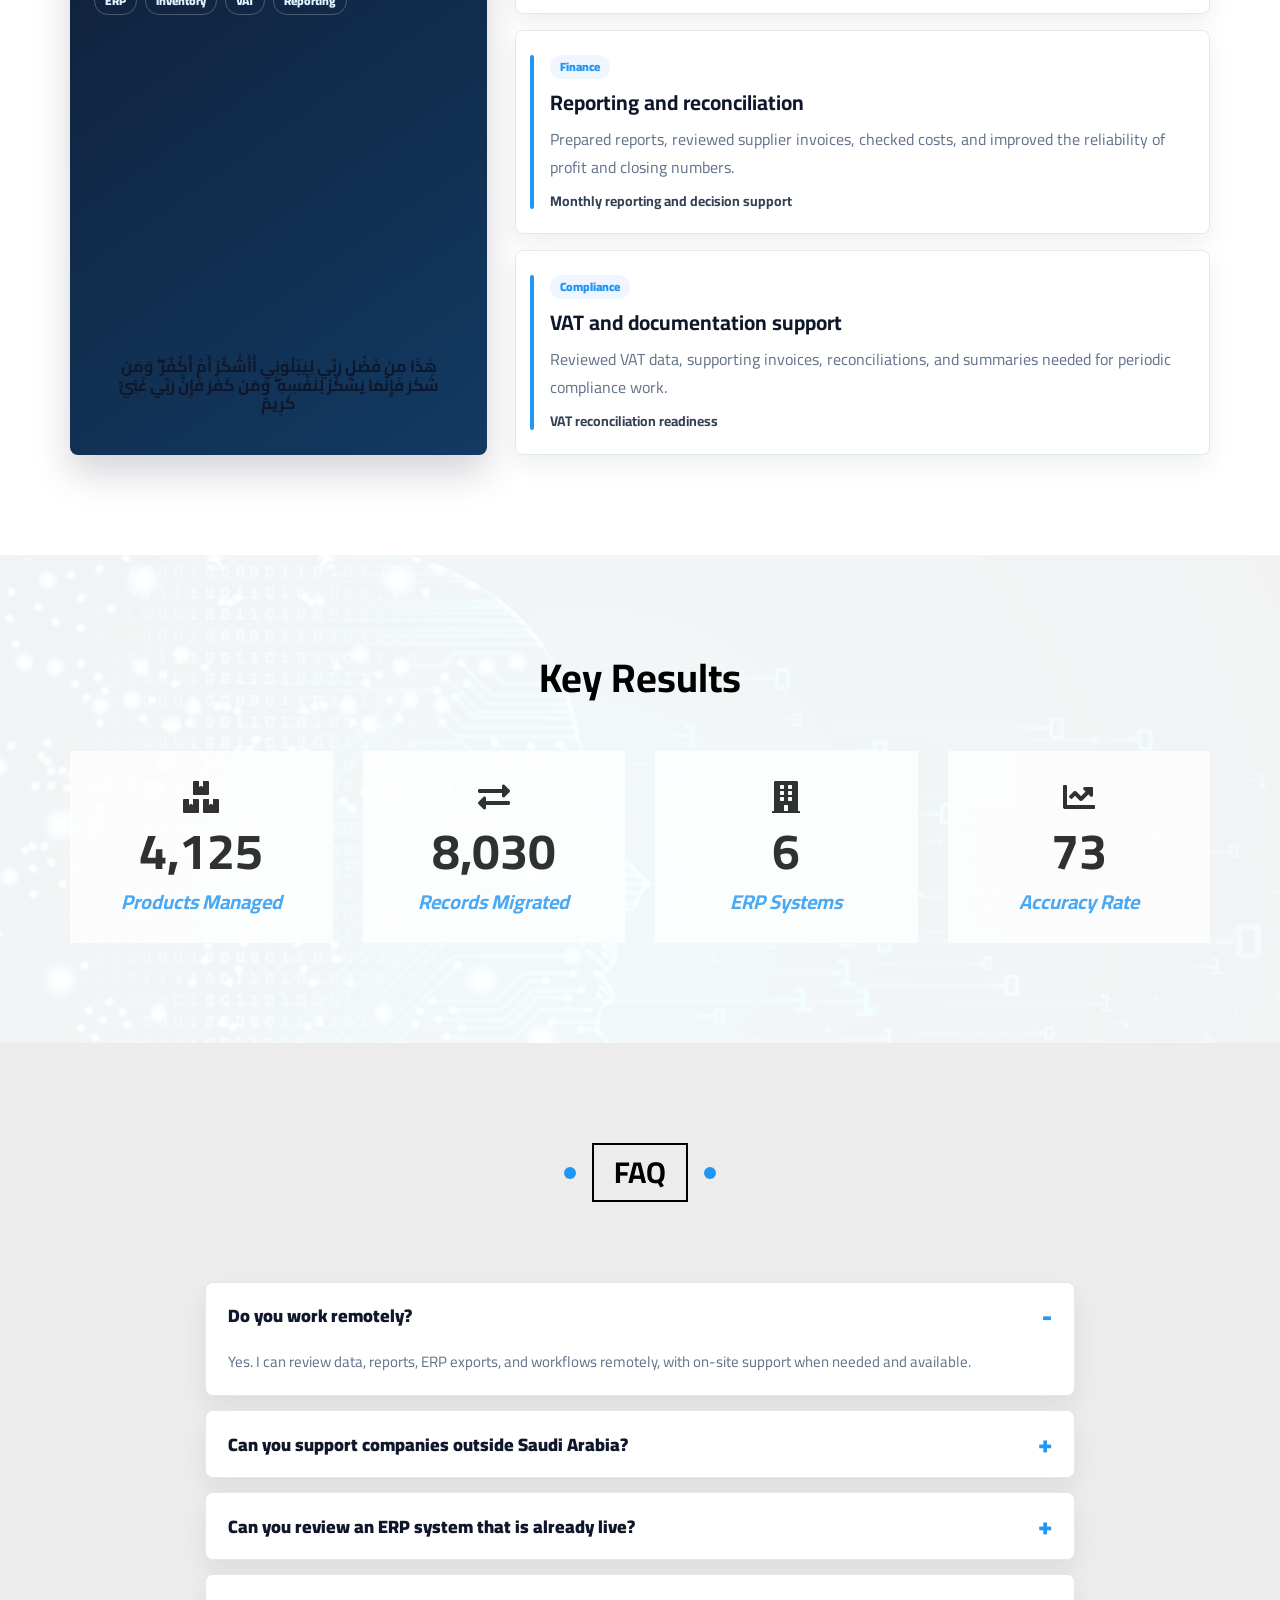
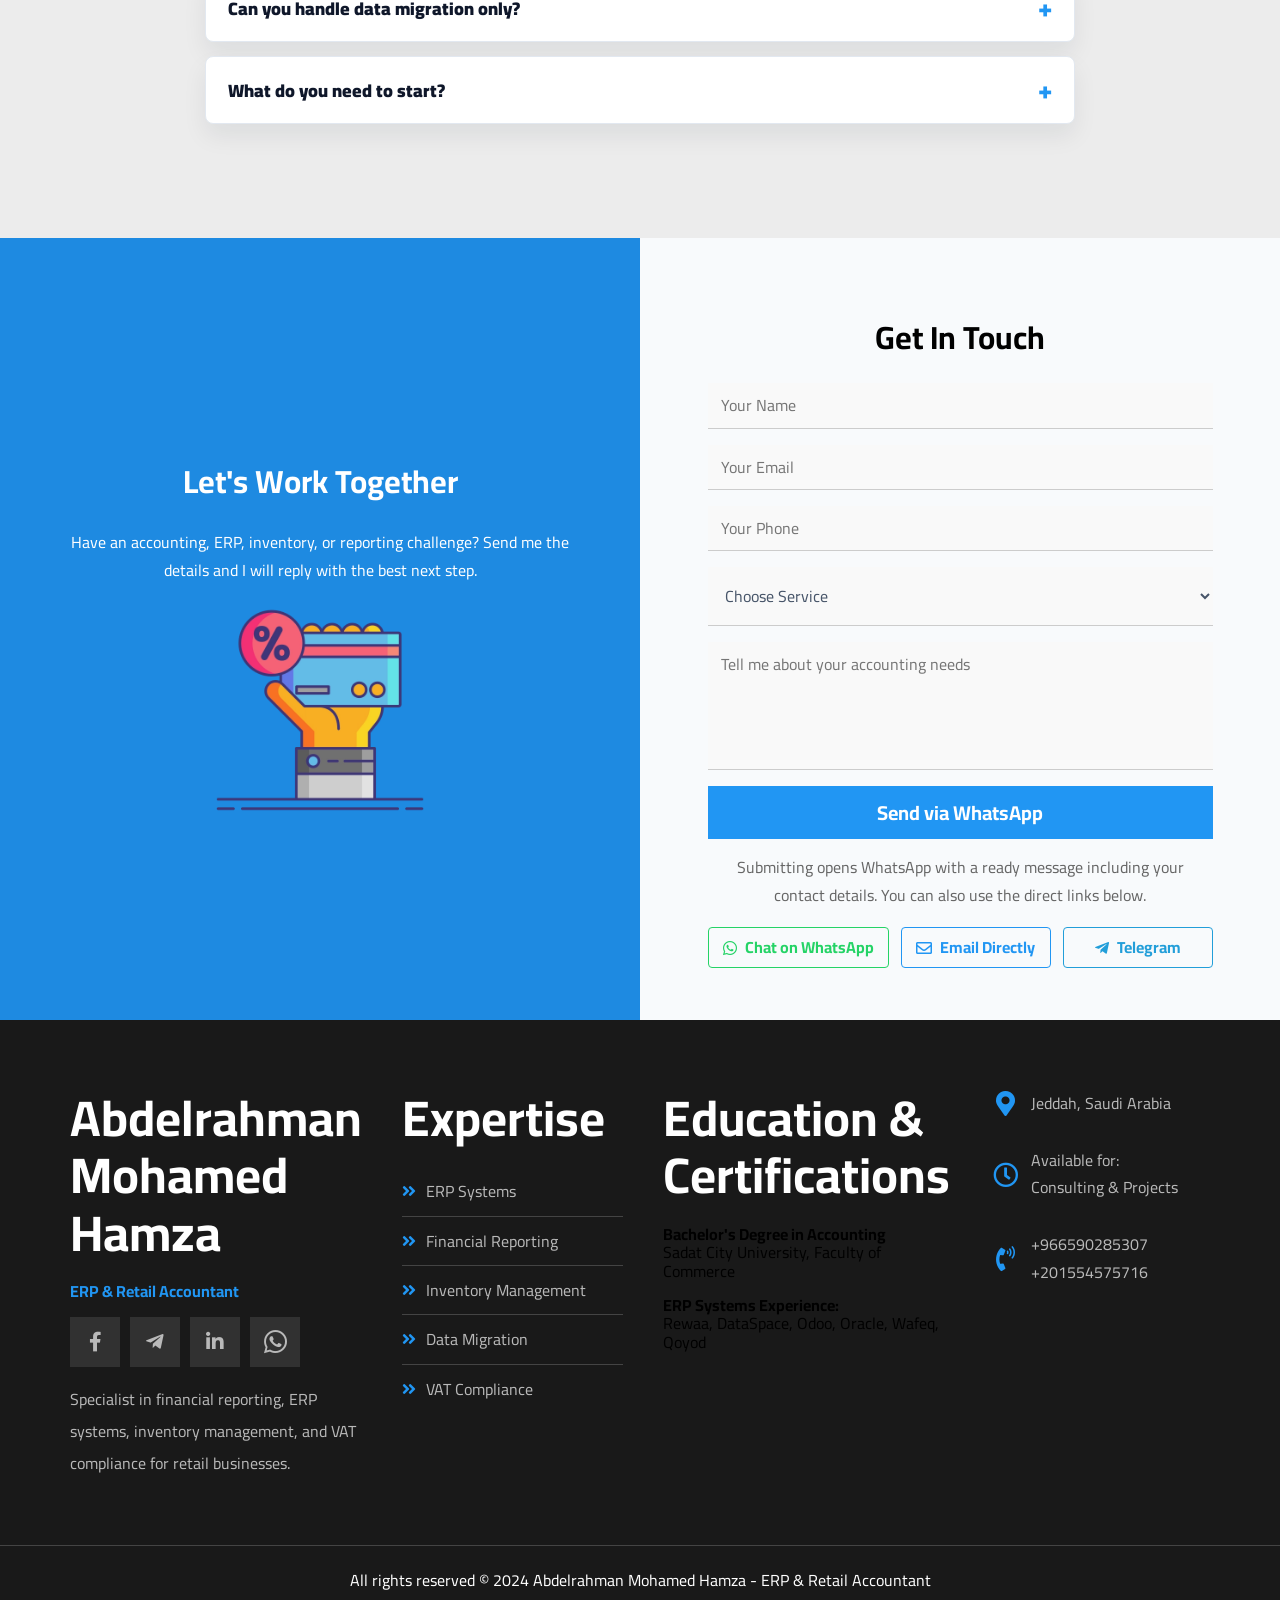
==== commit 8bda06db: "Add files via upload" ====
--- a/index.html
+++ b/index.html
@@ -30,6 +30,36 @@
   <meta name="twitter:title" content="Abdelrahman Mohamed Hamza - ERP & Retail Accountant Portfolio" />
   <meta name="twitter:description" content="ERP & Retail Accountant specialized in financial reporting, inventory management, VAT compliance, and ERP systems implementation." />
   <meta name="twitter:image" content="https://abdelrahman-mo-hamza.github.io/My-Portfolio/imgs/og.webp" />
+  <script type="application/ld+json">
+    {
+      "@context": "https://schema.org",
+      "@type": "Person",
+      "name": "Abdelrahman Mohamed Hamza",
+      "jobTitle": "ERP & Retail Accountant",
+      "url": "https://abdelrahman-mo-hamza.github.io/My-Portfolio/",
+      "image": "https://abdelrahman-mo-hamza.github.io/My-Portfolio/imgs/og.webp",
+      "email": "mailto:manobaker1@gmail.com",
+      "telephone": "+966590285307",
+      "address": {
+        "@type": "PostalAddress",
+        "addressLocality": "Jeddah",
+        "addressCountry": "SA"
+      },
+      "sameAs": [
+        "https://www.linkedin.com/in/abdelrahman-mo-hamza/",
+        "https://www.facebook.com/TheAccountantHub.ar",
+        "https://t.me/mano_love1"
+      ],
+      "knowsAbout": [
+        "ERP Implementation",
+        "Retail Accounting",
+        "Financial Reporting",
+        "Inventory Management",
+        "VAT Compliance",
+        "Power BI"
+      ]
+    }
+  </script>
   <link rel="stylesheet" href="css/normalize.css" />
   <link rel="stylesheet" href="css/mano.css" />
   <!-- Font Awesome -->
@@ -64,26 +94,32 @@
               <img src="imgs/megamenu.webp" alt="" />
             </div>
             <ul class="links">
-              <li>
-                <a href="#case-studies"><i class="far fa-folder fa-fw"></i> <span data-translate="header.caseStudies">Case Studies</span></a>
-              </li>
-              <li>
-                <a href="#gallery"><i class="fas fa-certificate fa-fw"></i> <span data-translate="header.certifications">Certifications</span></a>
-              </li>
-              <li>
-                <a href="#services"><i class="far fa-building fa-fw"></i> <span data-translate="header.services">Services</span></a>
-              </li>
-              <li>
-                <a href="#our-skills"><i class="far fa-check-circle fa-fw"></i> <span data-translate="header.mySkills">My Skills</span></a>
-              </li>
+              <li>
+                <a href="#case-studies"><i class="far fa-folder fa-fw"></i> <span data-translate="header.caseStudies">Case Studies</span></a>
+              </li>
+              <li>
+                <a href="#problems"><i class="fas fa-tools fa-fw"></i> <span data-translate="header.problems">Problems I Solve</span></a>
+              </li>
+              <li>
+                <a href="#gallery"><i class="fas fa-certificate fa-fw"></i> <span data-translate="header.certifications">Certifications</span></a>
+              </li>
+              <li>
+                <a href="#services"><i class="far fa-building fa-fw"></i> <span data-translate="header.services">Services</span></a>
+              </li>
+              <li>
+                <a href="#our-skills"><i class="far fa-check-circle fa-fw"></i> <span data-translate="header.mySkills">My Skills</span></a>
+              </li>
               <li>
                 <a href="#work-steps"><i class="far fa-clipboard fa-fw"></i> <span data-translate="header.myProcess">My Process</span></a>
               </li>
             </ul>
-            <ul class="links">
-              <li>
-                <a href="#discount"><i class="fas fa-envelope fa-fw"></i> <span data-translate="header.getInTouch">Get in Touch</span></a>
-              </li>
+            <ul class="links">
+              <li>
+                <a href="#faq"><i class="far fa-question-circle fa-fw"></i> <span data-translate="header.faq">FAQ</span></a>
+              </li>
+              <li>
+                <a href="#discount"><i class="fas fa-envelope fa-fw"></i> <span data-translate="header.getInTouch">Get in Touch</span></a>
+              </li>
             </ul>
           </div>
           <!-- End Megamenu -->
@@ -103,6 +139,24 @@
         <div class="landing-actions">
           <a href="Abdelrahman-Mohamed-Hamza-CV.pdf" class="landing-action landing-action--primary" download data-translate="landing.downloadCv">Download CV</a>
           <a href="#discount" class="landing-action landing-action--secondary" data-translate="landing.contactCta">Get In Touch</a>
+        </div>
+        <div class="landing-highlights" aria-label="Professional highlights">
+          <div>
+            <strong>5,500+</strong>
+            <span data-translate="landing.highlights.0">Products managed</span>
+          </div>
+          <div>
+            <strong>11,000+</strong>
+            <span data-translate="landing.highlights.1">Records migrated</span>
+          </div>
+          <div>
+            <strong>6</strong>
+            <span data-translate="landing.highlights.2">ERP systems</span>
+          </div>
+          <div>
+            <strong>VAT</strong>
+            <span data-translate="landing.highlights.3">Compliance support</span>
+          </div>
         </div>
       </div>
       <div class="image">
@@ -259,60 +313,156 @@
     </div>
   </div>
   <!-- End Gallery -->
-  <!-- Start Services -->
-  <div class="services" id="services">
+  <!-- Start Problems -->
+  <div class="problems" id="problems">
+    <h2 class="main-title" data-translate="problems.title">Problems I Solve</h2>
+    <div class="container">
+      <div class="problem-card">
+        <i class="fas fa-file-excel"></i>
+        <h3 data-translate="problems.items.0.title">ERP and Excel numbers do not match</h3>
+        <p data-translate="problems.items.0.text">I trace the source of differences, clean the data flow, and define one trusted reporting source.</p>
+      </div>
+      <div class="problem-card">
+        <i class="fas fa-barcode"></i>
+        <h3 data-translate="problems.items.1.title">Inventory data is messy</h3>
+        <p data-translate="problems.items.1.text">I fix duplicates, barcodes, categories, units, inactive items, and stock reports.</p>
+      </div>
+      <div class="problem-card">
+        <i class="fas fa-receipt"></i>
+        <h3 data-translate="problems.items.2.title">Supplier invoices need review</h3>
+        <p data-translate="problems.items.2.text">I verify prices, quantities, tax data, and cost impact before reports are trusted.</p>
+      </div>
+      <div class="problem-card">
+        <i class="fas fa-chart-line"></i>
+        <h3 data-translate="problems.items.3.title">Profit reports are unreliable</h3>
+        <p data-translate="problems.items.3.text">I review costing, margins, reconciliations, and closing entries so management can decide confidently.</p>
+      </div>
+      <div class="problem-card">
+        <i class="fas fa-percent"></i>
+        <h3 data-translate="problems.items.4.title">VAT data is hard to reconcile</h3>
+        <p data-translate="problems.items.4.text">I organize VAT summaries, supporting documents, and reconciliations for cleaner filing.</p>
+      </div>
+      <div class="problem-card">
+        <i class="fas fa-users-cog"></i>
+        <h3 data-translate="problems.items.5.title">ERP workflow is not controlled</h3>
+        <p data-translate="problems.items.5.text">I help define roles, workflows, permissions, and checks that reduce errors after launch.</p>
+      </div>
+    </div>
+  </div>
+  <!-- End Problems -->
+  <!-- Start Services -->
+  <div class="services" id="services">
     <h2 class="main-title" data-translate="services.title">Services</h2>
     <div class="container">
-      <div class="box">
-        <i class="fas fa-exchange-alt fa-4x"></i>
-        <h3 data-translate="services.items.0">ERP Implementation & Migration</h3>
-        <div class="info">
-          <a href="#discount" data-translate="services.details">Details</a>
-        </div>
-      </div>
-      <div class="box">
-        <i class="fas fa-file-invoice-dollar fa-4x"></i>
-        <h3 data-translate="services.items.1">Financial Reporting</h3>
-        <div class="info">
-          <a href="#discount" data-translate="services.details">Details</a>
-        </div>
-      </div>
-      <div class="box">
-        <i class="fas fa-boxes fa-4x"></i>
-        <h3 data-translate="services.items.2">Inventory Optimization</h3>
-        <div class="info">
-          <a href="#discount" data-translate="services.details">Details</a>
-        </div>
-      </div>
-      <div class="box">
-        <i class="fas fa-percent fa-4x"></i>
-        <h3 data-translate="services.items.3">VAT & Tax Compliance</h3>
-        <div class="info">
-          <a href="#discount" data-translate="services.details">Details</a>
-        </div>
-      </div>
-      <div class="box">
-        <i class="fas fa-chart-bar fa-4x"></i>
-        <h3 data-translate="services.items.4">Data Analysis & Dashboards</h3>
-        <div class="info">
-          <a href="#discount" data-translate="services.details">Details</a>
-        </div>
-      </div>
-      <div class="box">
-        <i class="fas fa-stream fa-4x"></i>
-        <h3 data-translate="services.items.5">Cost Correction & Costing</h3>
-        <div class="info">
-          <a href="#discount" data-translate="services.details">Details</a>
-        </div>
-      </div>
+      <div class="box">
+        <i class="fas fa-exchange-alt fa-4x"></i>
+        <h3 data-translate="services.items.0.title">ERP Implementation & Migration</h3>
+        <p class="service-desc" data-translate="services.items.0.description">Set up ERP workflows, migrate data, and prepare teams to operate with reliable financial and inventory controls.</p>
+        <ul class="service-points" data-translate="services.items.0.points"></ul>
+        <div class="info">
+          <a href="#discount" data-service-key="erp" data-translate="services.details">Discuss This Service</a>
+        </div>
+      </div>
+      <div class="box">
+        <i class="fas fa-file-invoice-dollar fa-4x"></i>
+        <h3 data-translate="services.items.1.title">Financial Reporting</h3>
+        <p class="service-desc" data-translate="services.items.1.description">Build monthly reports, closing controls, and financial visibility that management can rely on.</p>
+        <ul class="service-points" data-translate="services.items.1.points"></ul>
+        <div class="info">
+          <a href="#discount" data-service-key="reports" data-translate="services.details">Discuss This Service</a>
+        </div>
+      </div>
+      <div class="box">
+        <i class="fas fa-boxes fa-4x"></i>
+        <h3 data-translate="services.items.2.title">Inventory Optimization</h3>
+        <p class="service-desc" data-translate="services.items.2.description">Clean product records, barcodes, categories, and stock reports to reduce errors and improve purchasing decisions.</p>
+        <ul class="service-points" data-translate="services.items.2.points"></ul>
+        <div class="info">
+          <a href="#discount" data-service-key="inventory" data-translate="services.details">Discuss This Service</a>
+        </div>
+      </div>
+      <div class="box">
+        <i class="fas fa-percent fa-4x"></i>
+        <h3 data-translate="services.items.3.title">VAT & Tax Compliance</h3>
+        <p class="service-desc" data-translate="services.items.3.description">Prepare VAT reconciliations, review supporting documents, and keep reporting ready for periodic filing.</p>
+        <ul class="service-points" data-translate="services.items.3.points"></ul>
+        <div class="info">
+          <a href="#discount" data-service-key="vat" data-translate="services.details">Discuss This Service</a>
+        </div>
+      </div>
+      <div class="box">
+        <i class="fas fa-chart-bar fa-4x"></i>
+        <h3 data-translate="services.items.4.title">Data Analysis & Dashboards</h3>
+        <p class="service-desc" data-translate="services.items.4.description">Turn Excel and ERP exports into dashboards that show sales, stock, costs, and operational performance.</p>
+        <ul class="service-points" data-translate="services.items.4.points"></ul>
+        <div class="info">
+          <a href="#discount" data-service-key="dashboards" data-translate="services.details">Discuss This Service</a>
+        </div>
+      </div>
+      <div class="box">
+        <i class="fas fa-stream fa-4x"></i>
+        <h3 data-translate="services.items.5.title">Cost Correction & Costing</h3>
+        <p class="service-desc" data-translate="services.items.5.description">Review product costs against supplier invoices and fix costing issues that distort profit reporting.</p>
+        <ul class="service-points" data-translate="services.items.5.points"></ul>
+        <div class="info">
+          <a href="#discount" data-service-key="costing" data-translate="services.details">Discuss This Service</a>
+        </div>
+      </div>
     </div>
-  </div>
-  <!-- End Services -->
-  <!-- Start Case Studies -->
-  <div class="case-studies" id="case-studies">
-    <h2 class="main-title" data-translate="caseStudies.title">Case Studies</h2>
-    <div class="container">
-      <div class="box">
+  </div>
+  <!-- End Services -->
+  <!-- Start Case Studies -->
+  <div class="case-studies" id="case-studies">
+    <h2 class="main-title" data-translate="caseStudies.title">Case Studies</h2>
+    <div class="container case-study-feature">
+      <div class="case-study-hero">
+        <div class="case-study-copy">
+          <span class="case-study-kicker" data-translate="caseStudies.feature.kicker">Featured Case Study</span>
+          <h3 data-translate="caseStudies.feature.title">Retail ERP Migration & Inventory Control Recovery</h3>
+          <p data-translate="caseStudies.feature.summary">A retail operation needed a reliable ERP foundation after fragmented data, duplicated products, and inconsistent costing made reporting difficult. The work focused on data migration, inventory cleanup, cost correction, and practical controls for daily operations.</p>
+          <div class="case-study-actions">
+            <a href="#discount" class="case-study-cta" data-service-key="erp" data-translate="caseStudies.feature.cta">Discuss a Similar Project</a>
+          </div>
+        </div>
+        <div class="case-study-results">
+          <div class="case-result">
+            <strong>5,500+</strong>
+            <span data-translate="caseStudies.feature.metrics.0">Active products organized</span>
+          </div>
+          <div class="case-result">
+            <strong>11,000+</strong>
+            <span data-translate="caseStudies.feature.metrics.1">Historical records reviewed</span>
+          </div>
+          <div class="case-result">
+            <strong>20-40</strong>
+            <span data-translate="caseStudies.feature.metrics.2">Supplier invoices checked daily</span>
+          </div>
+          <div class="case-result">
+            <strong>VAT</strong>
+            <span data-translate="caseStudies.feature.metrics.3">Reconciliation and filing support</span>
+          </div>
+        </div>
+      </div>
+      <div class="case-study-flow">
+        <div>
+          <i class="fas fa-database"></i>
+          <h4 data-translate="caseStudies.feature.flow.0.title">Data Foundation</h4>
+          <p data-translate="caseStudies.feature.flow.0.text">Migrated balances, inventory records, supplier data, and historical files into a controlled ERP structure.</p>
+        </div>
+        <div>
+          <i class="fas fa-boxes"></i>
+          <h4 data-translate="caseStudies.feature.flow.1.title">Inventory Cleanup</h4>
+          <p data-translate="caseStudies.feature.flow.1.text">Removed duplicates, corrected barcodes, reorganized categories, and improved stock tracking reliability.</p>
+        </div>
+        <div>
+          <i class="fas fa-calculator"></i>
+          <h4 data-translate="caseStudies.feature.flow.2.title">Financial Accuracy</h4>
+          <p data-translate="caseStudies.feature.flow.2.text">Reviewed costing, supplier invoices, reconciliations, VAT data, and reports used for management decisions.</p>
+        </div>
+      </div>
+    </div>
+    <div class="container">
+      <div class="box">
         <h3 data-translate="caseStudies.studies.0.title">ERP Migration & Financial Data Transfer</h3>
         <div>
           <p><strong data-translate="caseStudies.challengeLabel">Challenge:</strong> <span data-translate="caseStudies.studies.0.challenge">A retail company needed to migrate financial and inventory data from their legacy system to a modern ERP platform with minimal operational disruption.</span></p>
@@ -346,175 +496,173 @@
   </div>
   <!-- End Case Studies -->
   <!-- Start Skills -->
-  <div class="our-skills" id="our-skills">
+  <div class="our-skills" id="our-skills">
     <h2 class="main-title" data-translate="skills.title">My Skills</h2>
-
-    <div class="container">
-      <img src="imgs/skills.webp" alt="Professional skills illustration" loading="lazy" />
-
-      <div class="skills">
-
-        <div class="skill">
-          <h3>
-            <span data-translate="skills.items.0.title">ERP Systems (Rewaa, DataSpace, Odoo, Oracle, Wafeq, Qoyod)</span>
-            <span class="percent">90%</span>
-          </h3>
-          <div class="the-progress">
-            <span style="width: 0" data-width="90%"></span>
-          </div>
-        </div>
-
-        <div class="skill">
-          <h3>
-            <span data-translate="skills.items.1.title">Financial Reporting & Analysis</span>
-            <span class="percent">85%</span>
-          </h3>
-          <div class="the-progress">
-            <span style="width: 0" data-width="85%"></span>
-          </div>
-        </div>
-
-        <div class="skill">
-          <h3>
-            <span data-translate="skills.items.2.title">Inventory Management & Data Cleanup</span>
-            <span class="percent">88%</span>
-          </h3>
-          <div class="the-progress">
-            <span style="width: 0" data-width="88%"></span>
-          </div>
-        </div>
-
-        <div class="skill">
-          <h3>
-            <span data-translate="skills.items.3.title">Excel & Power BI</span>
-            <span class="percent">92%</span>
-          </h3>
-          <div class="the-progress">
-            <span style="width: 0" data-width="92%"></span>
-          </div>
-        </div>
-
-        <div class="skill">
-          <h3>
-            <span data-translate="skills.items.4.title">VAT & Tax Compliance</span>
-            <span class="percent">86%</span>
-          </h3>
-          <div class="the-progress">
-            <span style="width: 0" data-width="86%"></span>
-          </div>
-        </div>
-
-        <div class="skill">
-          <h3>
-            <span data-translate="skills.items.5.title">Data Migration & System Integration</span>
-            <span class="percent">84%</span>
-          </h3>
-          <div class="the-progress">
-            <span style="width: 0" data-width="84%"></span>
-          </div>
-        </div>
-
-        <div class="skill">
-          <h3>
-            <span data-translate="skills.items.6.title">Supplier Invoice Review & Reconciliation</span>
-            <span class="percent">87%</span>
-          </h3>
-          <div class="the-progress">
-            <span style="width: 0" data-width="87%"></span>
-          </div>
-        </div>
-
-        <div class="skill">
-          <h3>
-            <span data-translate="skills.items.7.title">Cost Correction & Costing Analysis</span>
-            <span class="percent">83%</span>
-          </h3>
-          <div class="the-progress">
-            <span style="width: 0" data-width="83%"></span>
-          </div>
-        </div>
-
-        <div class="skill">
-          <h3>
-            <span data-translate="skills.items.8.title">Retail Accounting Operations</span>
-            <span class="percent">89%</span>
-          </h3>
-          <div class="the-progress">
-            <span style="width: 0" data-width="89%"></span>
-          </div>
-        </div>
-
-      </div>
-    </div>
-  </div>
+
+    <div class="container skills-board">
+      <div class="skills-profile">
+        <img src="imgs/skills.webp" alt="Professional skills illustration" loading="lazy" />
+        <span data-translate="skills.kicker">Core Strengths</span>
+        <h3 data-translate="skills.summaryTitle">Accounting systems, clean data, and reliable reporting</h3>
+        <p data-translate="skills.summaryText">My strongest area is connecting accounting operations with ERP discipline: clean master data, controlled inventory, accurate costing, and reports management can trust.</p>
+        <div class="skills-tools">
+          <span>Rewaa</span>
+          <span>DataSpace</span>
+          <span>Odoo</span>
+          <span>Oracle</span>
+          <span>Excel</span>
+          <span>Power BI</span>
+        </div>
+      </div>
+
+      <div class="skills-grid">
+        <div class="skill-card">
+          <div class="skill-card__head">
+            <i class="fas fa-server"></i>
+            <span class="percent">90%</span>
+          </div>
+          <h3 data-translate="skills.items.0.title">ERP Systems</h3>
+          <p data-translate="skills.items.0.description">ERP setup, workflow control, migration support, and user-ready operations.</p>
+          <div class="the-progress"><span style="width: 0" data-width="90%"></span></div>
+        </div>
+        <div class="skill-card">
+          <div class="skill-card__head">
+            <i class="fas fa-file-invoice-dollar"></i>
+            <span class="percent">85%</span>
+          </div>
+          <h3 data-translate="skills.items.1.title">Financial Reporting</h3>
+          <p data-translate="skills.items.1.description">Income statements, reconciliations, closing reviews, and management visibility.</p>
+          <div class="the-progress"><span style="width: 0" data-width="85%"></span></div>
+        </div>
+        <div class="skill-card">
+          <div class="skill-card__head">
+            <i class="fas fa-boxes"></i>
+            <span class="percent">88%</span>
+          </div>
+          <h3 data-translate="skills.items.2.title">Inventory Control</h3>
+          <p data-translate="skills.items.2.description">Product cleanup, barcode review, category structure, and stock reporting.</p>
+          <div class="the-progress"><span style="width: 0" data-width="88%"></span></div>
+        </div>
+        <div class="skill-card">
+          <div class="skill-card__head">
+            <i class="fas fa-chart-pie"></i>
+            <span class="percent">92%</span>
+          </div>
+          <h3 data-translate="skills.items.3.title">Excel & Power BI</h3>
+          <p data-translate="skills.items.3.description">Dashboards, Power Query cleanup, KPI summaries, and decision-ready analysis.</p>
+          <div class="the-progress"><span style="width: 0" data-width="92%"></span></div>
+        </div>
+        <div class="skill-card">
+          <div class="skill-card__head">
+            <i class="fas fa-percent"></i>
+            <span class="percent">86%</span>
+          </div>
+          <h3 data-translate="skills.items.4.title">VAT Compliance</h3>
+          <p data-translate="skills.items.4.description">VAT data review, supporting documents, reconciliations, and filing summaries.</p>
+          <div class="the-progress"><span style="width: 0" data-width="86%"></span></div>
+        </div>
+        <div class="skill-card">
+          <div class="skill-card__head">
+            <i class="fas fa-balance-scale"></i>
+            <span class="percent">87%</span>
+          </div>
+          <h3 data-translate="skills.items.5.title">Costing & Reconciliation</h3>
+          <p data-translate="skills.items.5.description">Supplier invoice checks, product cost correction, bank reconciliation, and margin accuracy.</p>
+          <div class="the-progress"><span style="width: 0" data-width="87%"></span></div>
+        </div>
+      </div>
+    </div>
+  </div>
   <!-- End Skills -->
   <!-- Start Work Steps -->
-  <div class="work-steps" id="work-steps">
-    <h2 class="main-title" data-translate="workSteps.title">My Accounting Process</h2>
-    <div class="container">
-      <img src="imgs/work-steps.webp" alt="Accounting workflow illustration" class="image" loading="lazy" />
-      <div class="info">
-
-        <div class="box">
-          <img src="imgs/work-steps-1.webp" alt="Data entry and verification step" loading="lazy" />
-          <div class="text">
-            <h3 data-translate="workSteps.steps.0.title">Data Entry & Verification</h3>
-            <p data-translate="workSteps.steps.0.description">
-              I review supplier invoices and verify product quantities, prices, barcodes, and data accuracy before recording transactions into the ERP system.
-            </p>
-          </div>
-        </div>
-
-        <div class="box">
-          <img src="imgs/work-steps-2.webp" alt="Financial recording and reconciliation step" loading="lazy" />
-          <div class="text">
-            <h3 data-translate="workSteps.steps.1.title">Financial Recording & Reconciliation</h3>
-            <p data-translate="workSteps.steps.1.description">
-              I record daily transactions including sales, expenses, supplier balances, returns, petty cash, and bank reconciliations to maintain accurate financial records.
-            </p>
-          </div>
-        </div>
-
-        <div class="box">
-          <img src="imgs/work-steps-3.webp" alt="Reporting and data quality step" loading="lazy" />
-          <div class="text">
-            <h3 data-translate="workSteps.steps.2.title">Reporting & Data Quality</h3>
-            <p data-translate="workSteps.steps.2.description">
-              I prepare daily financial reports, monitor inventory movement, review expiry and slow-moving items, and improve data quality to support reliable management decisions.
-            </p>
-          </div>
-        </div>
-
-      </div>
-    </div>
-  </div>
+  <div class="work-steps" id="work-steps">
+    <h2 class="main-title" data-translate="workSteps.title">My Accounting Process</h2>
+    <div class="container process-board">
+      <div class="process-intro">
+        <img src="imgs/work-steps.webp" alt="Accounting workflow illustration" class="image" loading="lazy" />
+        <span data-translate="workSteps.kicker">How I Work</span>
+        <h3 data-translate="workSteps.summaryTitle">From messy data to controlled monthly reporting</h3>
+        <p data-translate="workSteps.summaryText">I start by understanding the operational source of the numbers, then clean the data, apply controls, and turn the result into reports the business can use.</p>
+      </div>
+      <div class="process-grid">
+        <div class="process-card">
+          <span class="process-number">01</span>
+          <i class="fas fa-search-dollar"></i>
+          <h3 data-translate="workSteps.steps.0.title">Diagnose the Current State</h3>
+          <p data-translate="workSteps.steps.0.description">Review reports, ERP exports, master data, invoice flow, and the exact points where numbers stop matching.</p>
+          <strong data-translate="workSteps.steps.0.output">Output: clear issue map</strong>
+        </div>
+        <div class="process-card">
+          <span class="process-number">02</span>
+          <i class="fas fa-broom"></i>
+          <h3 data-translate="workSteps.steps.1.title">Clean and Validate Data</h3>
+          <p data-translate="workSteps.steps.1.description">Fix duplicates, inactive items, barcodes, supplier balances, opening balances, and records that affect reporting.</p>
+          <strong data-translate="workSteps.steps.1.output">Output: cleaner data foundation</strong>
+        </div>
+        <div class="process-card">
+          <span class="process-number">03</span>
+          <i class="fas fa-cogs"></i>
+          <h3 data-translate="workSteps.steps.2.title">Control the Workflow</h3>
+          <p data-translate="workSteps.steps.2.description">Set practical checks for posting, inventory movement, invoice review, permissions, and monthly closing.</p>
+          <strong data-translate="workSteps.steps.2.output">Output: fewer repeated errors</strong>
+        </div>
+        <div class="process-card">
+          <span class="process-number">04</span>
+          <i class="fas fa-chart-line"></i>
+          <h3 data-translate="workSteps.steps.3.title">Report and Improve</h3>
+          <p data-translate="workSteps.steps.3.description">Prepare financial reports, reconciliations, stock insights, cost checks, and notes that support decisions.</p>
+          <strong data-translate="workSteps.steps.3.output">Output: reliable management view</strong>
+        </div>
+      </div>
+    </div>
+  </div>
   <!-- End Work Steps -->
   <!-- Start Videos -->
-  <div class="videos" id="videos">
-    <h2 class="main-title" data-translate="videos.title">Professional Experience</h2>
-    <div class="container">
-      <div class="holder">
-        <div class="list">
-          <div class="name">
-            <span data-translate="videos.achievements">Key Achievements</span>
-            <i class="fas fa-star"></i>
-          </div>
-          <ul>
-            <li><a href="#case-studies" data-translate="videos.items.0.title">ERP Migration Project</a><span data-translate="videos.items.0.meta">Data Migration</span>
-            </li>
-            <li><a href="#case-studies" data-translate="videos.items.1.title">Inventory Cleanup</a><span data-translate="videos.items.1.meta">5,500+ Products</span>
-            </li>
-            <li><a href="#case-studies" data-translate="videos.items.2.title">Cost Correction</a><span data-translate="videos.items.2.meta">Income Statement Accuracy</span></li>
-            <li><a href="#case-studies" data-translate="videos.items.3.title">VAT Compliance</a><span data-translate="videos.items.3.meta">Regulatory Compliance</span></li>
-          </ul>
-        </div>
-        <div class="preview">
+  <div class="videos" id="videos">
+    <h2 class="main-title" data-translate="videos.title">Professional Experience</h2>
+    <div class="container">
+      <div class="holder experience-panel">
+        <div class="experience-summary">
           <img src="imgs/video-preview.webp" alt="Professional achievements preview" loading="lazy" />
+          <h3 data-translate="videos.introTitle">Retail accounting operations with ERP depth</h3>
+          <p data-translate="videos.introText">Hands-on experience across ERP migration, inventory cleanup, supplier invoice review, VAT support, costing correction, and monthly reporting.</p>
+          <div class="experience-tags">
+            <span data-translate="videos.tags.0">ERP</span>
+            <span data-translate="videos.tags.1">Inventory</span>
+            <span data-translate="videos.tags.2">VAT</span>
+            <span data-translate="videos.tags.3">Reporting</span>
+          </div>
           <div class="info" id="ayah" data-translate="videos.previewText">هَٰذَا مِن فَضْلِ رَبِّي لِيَبْلُوَنِي أَأَشْكُرُ أَمْ أَكْفُرُ ۖ وَمَن شَكَرَ فَإِنَّمَا يَشْكُرُ لِنَفْسِهِ ۖ وَمَن كَفَرَ فَإِنَّ رَبِّي غَنِيٌّ كَرِيمٌ</div>
-        </div>
-      </div>
-    </div>
-  </div>
+        </div>
+        <div class="experience-timeline">
+          <div class="experience-item">
+            <span data-translate="videos.timeline.0.label">ERP</span>
+            <h3 data-translate="videos.timeline.0.title">System migration and setup</h3>
+            <p data-translate="videos.timeline.0.text">Moved financial, inventory, supplier, and historical data into ERP structures while keeping daily operations usable.</p>
+            <strong data-translate="videos.timeline.0.meta">Data foundation and launch control</strong>
+          </div>
+          <div class="experience-item">
+            <span data-translate="videos.timeline.1.label">Inventory</span>
+            <h3 data-translate="videos.timeline.1.title">Inventory data control</h3>
+            <p data-translate="videos.timeline.1.text">Cleaned duplicated items, barcodes, categories, cost records, and reports across thousands of active products.</p>
+            <strong data-translate="videos.timeline.1.meta">5,500+ active products</strong>
+          </div>
+          <div class="experience-item">
+            <span data-translate="videos.timeline.2.label">Finance</span>
+            <h3 data-translate="videos.timeline.2.title">Reporting and reconciliation</h3>
+            <p data-translate="videos.timeline.2.text">Prepared reports, reviewed supplier invoices, checked costs, and improved the reliability of profit and closing numbers.</p>
+            <strong data-translate="videos.timeline.2.meta">Monthly reporting and decision support</strong>
+          </div>
+          <div class="experience-item">
+            <span data-translate="videos.timeline.3.label">Compliance</span>
+            <h3 data-translate="videos.timeline.3.title">VAT and documentation support</h3>
+            <p data-translate="videos.timeline.3.text">Reviewed VAT data, supporting invoices, reconciliations, and summaries needed for periodic compliance work.</p>
+            <strong data-translate="videos.timeline.3.meta">VAT reconciliation readiness</strong>
+          </div>
+        </div>
+      </div>
+    </div>
+  </div>
   <!-- End Videos -->
   <!-- Start Stats -->
   <div class="stats" id="stats">
@@ -541,16 +689,43 @@
         <span class="text" data-translate="stats.accuracy">% Accuracy</span>
       </div>
     </div>
-  </div>
-  <!-- End Stats -->
-  <!-- Start Discount -->
-  <div class="discount" id="discount">
+  </div>
+  <!-- End Stats -->
+  <!-- Start FAQ -->
+  <div class="faq" id="faq">
+    <h2 class="main-title" data-translate="faq.title">FAQ</h2>
+    <div class="container">
+      <details open>
+        <summary data-translate="faq.items.0.question">Do you work remotely?</summary>
+        <p data-translate="faq.items.0.answer">Yes. I can review data, reports, ERP exports, and workflows remotely, with on-site support when needed and available.</p>
+      </details>
+      <details>
+        <summary data-translate="faq.items.1.question">Can you support companies outside Saudi Arabia?</summary>
+        <p data-translate="faq.items.1.answer">Yes. The workflow can be adapted for retail and trading businesses in different markets, especially when the need is ERP, inventory, reporting, or data cleanup.</p>
+      </details>
+      <details>
+        <summary data-translate="faq.items.2.question">Can you review an ERP system that is already live?</summary>
+        <p data-translate="faq.items.2.answer">Yes. I can review current workflows, master data, inventory structure, reporting outputs, permissions, and the controls around monthly closing.</p>
+      </details>
+      <details>
+        <summary data-translate="faq.items.3.question">Can you handle data migration only?</summary>
+        <p data-translate="faq.items.3.answer">Yes. I can focus only on preparing, cleaning, validating, and migrating financial or inventory data between systems.</p>
+      </details>
+      <details>
+        <summary data-translate="faq.items.4.question">What do you need to start?</summary>
+        <p data-translate="faq.items.4.answer">A short description of the problem, system name, sample reports or exports, and the goal you want to reach. From there, we can define the right scope.</p>
+      </details>
+    </div>
+  </div>
+  <!-- End FAQ -->
+  <!-- Start Discount -->
+  <div class="discount" id="discount">
     <div class="image">
       <div class="content">
-        <h2 data-translate="discount.title">Let's Work Together</h2>
-        <p data-translate="discount.description">
-          I help businesses optimize their accounting operations and financial reporting accuracy. With expertise in ERP systems, inventory management, and VAT compliance, I deliver solutions tailored to your retail or trading business needs. Let's discuss how I can support your accounting goals.
-        </p>
+        <h2 data-translate="discount.title">Let's Work Together</h2>
+        <p data-translate="discount.description">
+          Have an accounting, ERP, inventory, or reporting challenge? Send me the details and I will reply with the best next step.
+        </p>
         <img src="imgs/discount.webp" alt="Business collaboration illustration" loading="lazy" />
       </div>
     </div>
@@ -558,18 +733,37 @@
       <div class="content">
         <h2 data-translate="discount.formTitle">Get In Touch</h2>
         <form id="contactForm">
-          <input class="input" type="text" placeholder="Your Name" data-translate="discount.yourName" name="name" autocomplete="name" required />
-          <input class="input" type="email" placeholder="Your Email" data-translate="discount.yourEmail" name="email" autocomplete="email" required />
-          <input class="input" type="tel" placeholder="Your Phone" data-translate="discount.yourPhone" name="mobile" autocomplete="tel" inputmode="tel" required />
-          <textarea class="input" placeholder="Tell Us About Your Accounting Needs" data-translate="discount.accountingNeeds" name="message" required></textarea>
-          <input type="submit" data-translate="discount.send" value="Send" />
-        </form>
-        <p class="contact-note" data-translate="discount.note">Submitting opens your email app with a ready-to-send message. You can also contact me directly below.</p>
-        <div class="direct-contact-links">
-          <a href="mailto:manobaker1@gmail.com" class="email-link" data-translate="discount.directEmail">Email Directly</a>
-          <a href="https://wa.me/966590285307" class="whatsapp-link" target="_blank" rel="noopener noreferrer" data-translate="discount.directWhatsApp">Chat on WhatsApp</a>
-        </div>
-      </div>
+          <input class="input" type="text" placeholder="Your Name" data-translate="discount.yourName" name="name" autocomplete="name" required />
+          <input class="input" type="email" placeholder="Your Email" data-translate="discount.yourEmail" name="email" autocomplete="email" required />
+          <input class="input" type="tel" placeholder="Your Phone" data-translate="discount.yourPhone" name="mobile" autocomplete="tel" inputmode="tel" required />
+          <select class="input" name="topic" required>
+            <option value="" data-translate="discount.serviceTopic">Choose Service</option>
+            <option value="erp" data-translate="discount.serviceOptions.erp">ERP implementation or migration</option>
+            <option value="inventory" data-translate="discount.serviceOptions.inventory">Inventory cleanup</option>
+            <option value="reports" data-translate="discount.serviceOptions.reports">Financial reporting</option>
+            <option value="vat" data-translate="discount.serviceOptions.vat">VAT and tax review</option>
+            <option value="dashboards" data-translate="discount.serviceOptions.dashboards">Excel or Power BI dashboards</option>
+            <option value="costing" data-translate="discount.serviceOptions.costing">Cost correction</option>
+          </select>
+          <textarea class="input" placeholder="Tell Us About Your Accounting Needs" data-translate="discount.accountingNeeds" name="message" required></textarea>
+          <input type="submit" data-translate="discount.send" value="Send" />
+        </form>
+        <p class="contact-note" data-translate="discount.note">Submitting opens your email app with a ready-to-send message. You can also contact me directly below.</p>
+        <div class="direct-contact-links">
+          <a href="https://wa.me/966590285307" class="whatsapp-link" target="_blank" rel="noopener noreferrer" data-whatsapp-link>
+            <i class="fab fa-whatsapp"></i>
+            <span data-translate="discount.directWhatsApp">Chat on WhatsApp</span>
+          </a>
+          <a href="mailto:manobaker1@gmail.com" class="email-link">
+            <i class="far fa-envelope"></i>
+            <span data-translate="discount.directEmail">Email Directly</span>
+          </a>
+          <a href="https://t.me/mano_love1" class="telegram-link" target="_blank" rel="noopener noreferrer">
+            <i class="fab fa-telegram-plane"></i>
+            <span data-translate="discount.directTelegram">Telegram</span>
+          </a>
+        </div>
+      </div>
     </div>
   </div>
   <!-- End Discount -->
@@ -596,9 +790,9 @@
             </a>
           </li>
           <li>
-            <a href="https://wa.me/966590285307" target="_blank" rel="noopener noreferrer" class="whatsapp" aria-label="WhatsApp chat">
-              <i class="fab fa-whatsapp fa-lg"></i>
-            </a>
+            <a href="https://wa.me/966590285307" target="_blank" rel="noopener noreferrer" class="whatsapp" aria-label="WhatsApp chat" data-whatsapp-link>
+              <i class="fab fa-whatsapp fa-lg"></i>
+            </a>
           </li>
         </ul>
         <p class="text" data-translate="footer.description">Specialist in financial reporting, ERP systems, inventory management, and VAT compliance for retail businesses.</p>
@@ -646,9 +840,13 @@
         </div>
       </div>
     </div>
-    <p class="copyright" data-translate="footer.copyright">All rights reserved آ© 2024 Abdelrahman Mohamed Hamza - ERP & Retail Accountant</p>
+    <p class="copyright" data-translate="footer.copyright">All rights reserved © 2024 Abdelrahman Mohamed Hamza - ERP & Retail Accountant</p>
   </div>
   <!-- End Footer -->
+  <a class="whatsapp-float" id="whatsappFloat" href="https://wa.me/966590285307" target="_blank" rel="noopener noreferrer" data-whatsapp-link aria-label="Chat on WhatsApp">
+    <i class="fab fa-whatsapp"></i>
+    <span data-translate="whatsapp.floatLabel">WhatsApp</span>
+  </a>
   <button class="scroll-toggle" id="scrollToggleBtn" type="button" aria-label="Scroll to bottom">
     <i class="fas fa-angle-double-down"></i>
   </button>
--- a/css/mano.css
+++ b/css/mano.css
@@ -591,7 +591,7 @@
   width: 100%;
   font-size: 40px;
   margin: 0;
-  letter-spacing: -2px;
+  letter-spacing: 0;
   max-width: 100%;
   overflow-wrap: anywhere;
   word-break: break-word;
@@ -606,7 +606,7 @@
   .landing .text h1 {
     font-size: 32px;
     line-height: 1.15;
-    letter-spacing: -1px;
+    letter-spacing: 0;
   }
 }
 .landing .text p {
@@ -621,6 +621,35 @@
   flex-wrap: wrap;
   gap: 14px;
   margin-top: 28px;
+}
+.landing-highlights {
+  display: grid;
+  grid-template-columns: repeat(4, minmax(0, 1fr));
+  gap: 10px;
+  max-width: 560px;
+  margin-top: 24px;
+}
+.landing-highlights div {
+  min-height: 86px;
+  padding: 14px 12px;
+  border: 1px solid #dbeafe;
+  border-radius: 8px;
+  background-color: rgb(255 255 255 / 74%);
+  box-shadow: 0 8px 18px rgb(15 23 42 / 7%);
+}
+.landing-highlights strong {
+  display: block;
+  color: var(--main-color);
+  font-size: 23px;
+  line-height: 1.15;
+}
+.landing-highlights span {
+  display: block;
+  margin-top: 7px;
+  color: #475569;
+  font-size: 13px;
+  font-weight: 700;
+  line-height: 1.35;
 }
 .landing-action {
   display: inline-flex;
@@ -1197,10 +1226,10 @@
   gap: 40px;
 }
 
-.services .box {
-  background-color: white;
-  box-shadow: 0 18px 30px 0 rgb(0 0 0 / 14%), 0 4px 8px 0 rgb(0 0 0 / 10%);
-  counter-increment: services;
+.services .box {
+  background-color: white;
+  box-shadow: 0 18px 30px 0 rgb(0 0 0 / 14%), 0 4px 8px 0 rgb(0 0 0 / 10%);
+  counter-increment: services;
   transition: var(--main-transition);
   position: relative;
   border: 1px solid #e6e6e6;
@@ -1208,9 +1237,10 @@
   overflow: hidden;
 
   /* التعديل المهم */
-  display: flex;
-  flex-direction: column;
-}
+  display: flex;
+  flex-direction: column;
+  min-width: 0;
+}
 
 .services .box::before {
   content: "";
@@ -1233,24 +1263,63 @@
   width: 100%;
 }
 
-.services .box > i {
-  margin: 30px auto 20px;
-  display: block;
-  text-align: center;
+.services .box > i {
+  margin: 30px auto 20px;
+  display: block;
+  text-align: center;
   color: #b0b0b0;
   font-size: 70px;
 }
 
-.services .box > h3 {
-  text-align: center;
-  margin: 20px 0 40px;
-  font-size: 25px;
-  color: var(--main-color);
-  min-height: 60px;
-}
-
-.services .box .info {
-  padding: 15px;
+.services .box > h3 {
+  text-align: center;
+  margin: 14px 18px 10px;
+  font-size: 23px;
+  color: var(--main-color);
+  min-height: 64px;
+  line-height: 1.35;
+  display: flex;
+  align-items: center;
+  justify-content: center;
+}
+
+.services .service-desc {
+  margin: 0 22px 18px;
+  color: #64748b;
+  font-size: 15px;
+  line-height: 1.75;
+  text-align: center;
+}
+
+.services .service-points {
+  display: grid;
+  gap: 8px;
+  margin: 0 22px 24px;
+  padding: 0;
+  list-style: none;
+  color: #475569;
+  font-size: 14px;
+  line-height: 1.55;
+}
+
+.services .service-points li {
+  position: relative;
+  padding-inline-start: 20px;
+}
+
+.services .service-points li::before {
+  content: "";
+  position: absolute;
+  inset-inline-start: 0;
+  top: 0.72em;
+  width: 8px;
+  height: 8px;
+  border-radius: 50%;
+  background-color: var(--main-color);
+}
+
+.services .box .info {
+  padding: 15px;
   position: relative;
   background-color: #f9f9f9;
   text-align: right;
@@ -1287,24 +1356,148 @@
   transform: skewX(-30deg);
 }
 
-.services .box .info a {
-  color: var(--main-color);
-  font-weight: bold;
-}
-/* End Services */
-.case-studies {
+.services .box .info a {
+  color: var(--main-color);
+  font-weight: bold;
+  display: inline-flex;
+  align-items: center;
+  min-height: 32px;
+}
+/* End Services */
+.case-studies {
   padding-top: var(--main-padding-top);
   padding-bottom: var(--main-padding-bottom);
   position: relative;
   background-color: var(--section-background);
 }
-.case-studies .container {
-  display: grid;
-  grid-template-columns: repeat(auto-fill, minmax(300px, 1fr));
-  gap: 40px;
-}
-.case-studies .box {
-  background: white;
+.case-studies .container {
+  display: grid;
+  grid-template-columns: repeat(auto-fill, minmax(300px, 1fr));
+  gap: 40px;
+}
+.case-studies .case-study-feature {
+  display: block;
+  margin-bottom: 42px;
+}
+.case-study-hero {
+  display: grid;
+  grid-template-columns: minmax(0, 1.35fr) minmax(280px, 0.65fr);
+  gap: 26px;
+  padding: 34px;
+  background: linear-gradient(135deg, #0f172a, #0f3764 58%, #1787e0);
+  color: white;
+  border-radius: 8px;
+  box-shadow: 0 22px 42px rgb(15 23 42 / 20%);
+  overflow: hidden;
+  position: relative;
+}
+.case-study-hero::after {
+  content: "";
+  position: absolute;
+  inset: auto -120px -160px auto;
+  width: 360px;
+  height: 360px;
+  border: 1px solid rgb(255 255 255 / 18%);
+  transform: rotate(35deg);
+}
+.case-study-copy {
+  position: relative;
+  z-index: 1;
+}
+.case-study-kicker {
+  display: inline-flex;
+  align-items: center;
+  margin-bottom: 12px;
+  padding: 6px 12px;
+  border: 1px solid rgb(255 255 255 / 30%);
+  border-radius: 999px;
+  background-color: rgb(255 255 255 / 10%);
+  color: #dbeafe;
+  font-size: 13px;
+  font-weight: 800;
+}
+.case-study-copy h3 {
+  margin: 0 0 14px;
+  font-size: 30px;
+  line-height: 1.25;
+}
+.case-study-copy p {
+  margin: 0;
+  color: #dbeafe;
+  line-height: 1.85;
+  max-width: 780px;
+}
+.case-study-actions {
+  margin-top: 22px;
+}
+.case-study-cta {
+  display: inline-flex;
+  align-items: center;
+  justify-content: center;
+  min-height: 46px;
+  padding: 0 18px;
+  border-radius: 4px;
+  background-color: white;
+  color: var(--main-color);
+  font-weight: 900;
+}
+.case-study-results {
+  position: relative;
+  z-index: 1;
+  display: grid;
+  grid-template-columns: repeat(2, minmax(0, 1fr));
+  gap: 12px;
+}
+.case-result {
+  padding: 18px;
+  border: 1px solid rgb(255 255 255 / 20%);
+  border-radius: 8px;
+  background-color: rgb(255 255 255 / 10%);
+  backdrop-filter: blur(2px);
+}
+.case-result strong {
+  display: block;
+  font-size: 28px;
+  line-height: 1;
+  margin-bottom: 10px;
+}
+.case-result span {
+  display: block;
+  color: #dbeafe;
+  font-size: 13px;
+  line-height: 1.5;
+}
+.case-study-flow {
+  display: grid;
+  grid-template-columns: repeat(3, minmax(0, 1fr));
+  gap: 16px;
+  margin-top: 16px;
+}
+.case-study-flow > div {
+  padding: 22px;
+  background-color: white;
+  border-radius: 8px;
+  border: 1px solid #dbeafe;
+  box-shadow: 0 8px 20px rgb(15 23 42 / 8%);
+}
+.case-study-flow i {
+  color: var(--main-color);
+  font-size: 28px;
+  margin-bottom: 14px;
+}
+.case-study-flow h4 {
+  margin: 0 0 8px;
+  color: #0f172a;
+  font-size: 18px;
+}
+.case-study-flow p {
+  margin: 0;
+  color: #64748b;
+  font-size: 14px;
+  line-height: 1.7;
+}
+.case-studies .box {
+  background: white;
   padding: 30px;
   border-radius: 5px;
   margin-bottom: 30px;
@@ -1666,12 +1859,12 @@
   border-color: transparent transparent white;
   border-width: 20px;
 }
-.pricing .box .title {
-  font-weight: bold;
-  margin: 30px 0;
-  font-size: 25px;
-  letter-spacing: -1px;
-}
+.pricing .box .title {
+  font-weight: bold;
+  margin: 30px 0;
+  font-size: 25px;
+  letter-spacing: 0;
+}
 .pricing .box img {
   width: 80px;
   margin-bottom: 30px;
@@ -1994,6 +2187,7 @@
   display: inline-flex;
   align-items: center;
   justify-content: center;
+  gap: 8px;
   min-width: 170px;
   padding: 12px 18px;
   border: 1px solid var(--main-color);
@@ -2006,6 +2200,10 @@
   border-color: #25d366;
   color: #25d366;
 }
+.discount .direct-contact-links .telegram-link {
+  border-color: #229ed9;
+  color: #229ed9;
+}
 .discount .direct-contact-links a:hover {
   background-color: var(--main-color);
   color: white;
@@ -2013,14 +2211,18 @@
 .discount .direct-contact-links .whatsapp-link:hover {
   background-color: #25d366;
 }
+.discount .direct-contact-links .telegram-link:hover {
+  background-color: #229ed9;
+  color: white;
+}
 .discount .content {
   text-align: center;
   padding: 0 20px;
 }
-.discount .content h2 {
-  font-size: 40px;
-  letter-spacing: -2px;
-}
+.discount .content h2 {
+  font-size: 40px;
+  letter-spacing: 0;
+}
 .discount .content p {
   line-height: 1.6;
   font-size: 18px;
@@ -2954,6 +3156,35 @@
   box-shadow: 0 22px 40px rgb(33 150 243 / 36%);
 }
 
+.whatsapp-float {
+  position: fixed;
+  right: 24px;
+  bottom: 24px;
+  min-height: 52px;
+  padding: 0 18px;
+  border-radius: 999px;
+  background-color: #25d366;
+  color: white;
+  display: inline-flex;
+  align-items: center;
+  justify-content: center;
+  gap: 10px;
+  font-size: 15px;
+  font-weight: 900;
+  box-shadow: 0 18px 36px rgb(37 211 102 / 28%);
+  z-index: 1200;
+  transition: transform 0.2s ease, box-shadow 0.2s ease;
+}
+
+.whatsapp-float:hover {
+  transform: translateY(-3px);
+  box-shadow: 0 22px 42px rgb(37 211 102 / 36%);
+}
+
+.whatsapp-float i {
+  font-size: 23px;
+}
+
 html[dir="rtl"] .landing .text h1 {
   letter-spacing: 0;
   line-height: 1.35;
@@ -2961,6 +3192,16 @@
 
 html[dir="rtl"] .landing-actions {
   justify-content: flex-start;
+}
+
+html[dir="rtl"] .landing-highlights {
+  margin-left: auto;
+  margin-right: 0;
+  direction: rtl;
+}
+
+html[dir="rtl"] .landing-highlights div {
+  text-align: right;
 }
 
 @media (max-width: 991px) {
@@ -2974,6 +3215,9 @@
 
   .landing .text,
   html[dir="rtl"] .landing .text {
+    display: flex;
+    flex-direction: column;
+    align-items: center;
     text-align: center !important;
   }
 
@@ -3001,6 +3245,18 @@
     justify-content: center;
   }
 
+  .landing-highlights {
+    grid-template-columns: repeat(2, minmax(0, 1fr));
+    width: min(100%, 280px);
+    margin-left: auto;
+    margin-right: auto;
+  }
+
+  html[dir="rtl"] .landing-highlights {
+    margin-left: auto;
+    margin-right: auto;
+  }
+
   .gallery-preview {
     padding: 18px;
   }
@@ -3063,6 +3319,26 @@
     width: 100%;
     min-height: 48px;
     font-size: 15px;
+  }
+
+  .landing-highlights {
+    width: 100%;
+    max-width: 280px;
+    gap: 8px;
+    margin-top: 18px;
+  }
+
+  .landing-highlights div {
+    min-height: 76px;
+    padding: 12px 8px;
+  }
+
+  .landing-highlights strong {
+    font-size: 20px;
+  }
+
+  .landing-highlights span {
+    font-size: 12px;
   }
 
   .scroll-toggle {
@@ -3071,6 +3347,14 @@
     width: 48px;
     height: 48px;
     font-size: 20px;
+  }
+
+  .whatsapp-float {
+    right: 14px;
+    bottom: 16px;
+    min-height: 48px;
+    padding: 0 14px;
+    font-size: 13px;
   }
 
   .gallery-preview__close,
@@ -3275,9 +3559,21 @@
   .landing .image img {
     width: min(84vw, 240px);
   }
+
+  .landing-highlights strong {
+    font-size: 18px;
+  }
 }
 
 @media (max-width: 991px) {
+  .case-study-hero {
+    grid-template-columns: 1fr;
+  }
+
+  .case-study-flow {
+    grid-template-columns: 1fr;
+  }
+
   html[dir="rtl"] .videos .holder {
     flex-direction: column;
   }
@@ -3295,19 +3591,857 @@
     text-align: center;
   }
 }
-
-
-
-
-
-
-
-
-
-
-
-
-
-
-
-
+
+@media (max-width: 767px) {
+  .services .box > i {
+    margin-top: 24px;
+    font-size: 54px;
+  }
+
+  .services .box > h3 {
+    min-height: auto;
+    font-size: 20px;
+  }
+
+  .services .service-desc,
+  .services .service-points {
+    margin-left: 18px;
+    margin-right: 18px;
+  }
+
+  .case-study-hero {
+    padding: 24px;
+  }
+
+  .case-study-copy h3 {
+    font-size: 24px;
+  }
+
+  .case-study-results {
+    grid-template-columns: 1fr;
+  }
+
+  .case-result {
+    padding: 15px;
+  }
+
+  .case-study-flow > div {
+    padding: 18px;
+  }
+
+  .whatsapp-float span {
+    display: none;
+  }
+
+  .whatsapp-float {
+    width: 48px;
+    padding: 0;
+  }
+}
+
+/* Commercial Sections */
+.problems,
+.packages,
+.faq {
+  padding-top: var(--main-padding-top);
+  padding-bottom: var(--main-padding-bottom);
+  position: relative;
+}
+
+.problems {
+  background-color: white;
+}
+
+.packages {
+  background-color: #fafafa;
+}
+
+.faq {
+  background-color: var(--section-background);
+}
+
+.problems .container,
+.packages .container {
+  display: grid;
+  grid-template-columns: repeat(auto-fill, minmax(min(290px, 100%), 1fr));
+  gap: 24px;
+}
+
+.problem-card,
+.package-card,
+.faq details {
+  background-color: white;
+  border: 1px solid #e2e8f0;
+  border-radius: 8px;
+  box-shadow: 0 12px 24px rgb(15 23 42 / 7%);
+}
+
+.problem-card {
+  padding: 26px;
+  transition: var(--main-transition);
+}
+
+.problem-card:hover,
+.package-card:hover {
+  transform: translateY(-6px);
+  box-shadow: 0 18px 32px rgb(15 23 42 / 12%);
+}
+
+.problem-card i {
+  width: 52px;
+  height: 52px;
+  display: inline-flex;
+  align-items: center;
+  justify-content: center;
+  margin-bottom: 18px;
+  border-radius: 8px;
+  background-color: #eff6ff;
+  color: var(--main-color);
+  font-size: 23px;
+}
+
+.problem-card h3,
+.package-card h3 {
+  margin: 0 0 12px;
+  color: #0f172a;
+  font-size: 21px;
+  line-height: 1.35;
+}
+
+.problem-card p,
+.package-card p,
+.faq details p {
+  margin: 0;
+  color: #64748b;
+  line-height: 1.75;
+  font-size: 15px;
+}
+
+.package-card {
+  display: flex;
+  flex-direction: column;
+  padding: 26px;
+  transition: var(--main-transition);
+}
+
+.package-badge {
+  align-self: flex-start;
+  margin-bottom: 16px;
+  padding: 6px 11px;
+  border-radius: 999px;
+  background-color: #e0f2fe;
+  color: #0369a1;
+  font-size: 12px;
+  font-weight: 900;
+}
+
+.package-card h4 {
+  margin: 18px 0 8px;
+  color: var(--main-color);
+  font-size: 14px;
+}
+
+.package-card ul {
+  display: grid;
+  gap: 8px;
+  margin: 0;
+  padding: 0;
+  list-style: none;
+  color: #475569;
+  font-size: 14px;
+  line-height: 1.6;
+}
+
+.package-card ul li {
+  position: relative;
+  padding-inline-start: 20px;
+}
+
+.package-card ul li::before {
+  content: "";
+  position: absolute;
+  inset-inline-start: 0;
+  top: 0.72em;
+  width: 8px;
+  height: 8px;
+  border-radius: 50%;
+  background-color: var(--main-color);
+}
+
+.package-fit {
+  margin-bottom: 22px !important;
+}
+
+.package-card a {
+  display: inline-flex;
+  align-items: center;
+  justify-content: center;
+  min-height: 46px;
+  margin-top: auto;
+  padding: 0 18px;
+  border-radius: 6px;
+  background-color: var(--main-color);
+  color: white;
+  font-weight: 900;
+}
+
+.package-card a:hover {
+  background-color: var(--main-color-alt);
+}
+
+.videos .experience-panel {
+  display: grid;
+  grid-template-columns: minmax(280px, 0.75fr) minmax(0, 1.25fr);
+  gap: 28px;
+  align-items: stretch;
+  background-color: transparent;
+  border: none;
+}
+
+.experience-summary {
+  display: flex;
+  flex-direction: column;
+  padding: 24px;
+  border-radius: 8px;
+  background: linear-gradient(145deg, #0f172a, #123a63);
+  color: white;
+  box-shadow: 0 18px 36px rgb(15 23 42 / 18%);
+}
+
+.experience-summary img {
+  width: 100%;
+  border-radius: 8px;
+  background-color: #e2e8f0;
+}
+
+.experience-summary h3 {
+  margin: 22px 0 10px;
+  font-size: 24px;
+  line-height: 1.35;
+}
+
+.experience-summary p {
+  margin: 0;
+  color: #dbeafe;
+  line-height: 1.8;
+}
+
+.experience-tags {
+  display: flex;
+  flex-wrap: wrap;
+  gap: 8px;
+  margin: 18px 0;
+}
+
+.experience-tags span {
+  padding: 6px 10px;
+  border: 1px solid rgb(255 255 255 / 24%);
+  border-radius: 999px;
+  color: #e0f2fe;
+  font-size: 12px;
+  font-weight: 900;
+}
+
+.experience-summary #ayah {
+  margin-top: auto;
+  border-radius: 8px;
+  color: #0f172a;
+}
+
+.experience-timeline {
+  display: grid;
+  gap: 16px;
+}
+
+.experience-item {
+  position: relative;
+  padding: 24px 24px 24px 34px;
+  border: 1px solid #e2e8f0;
+  border-radius: 8px;
+  background-color: white;
+  box-shadow: 0 10px 24px rgb(15 23 42 / 7%);
+}
+
+.experience-item::before {
+  content: "";
+  position: absolute;
+  inset-inline-start: 14px;
+  top: 24px;
+  bottom: 24px;
+  width: 4px;
+  border-radius: 999px;
+  background-color: var(--main-color);
+}
+
+.experience-item span {
+  display: inline-flex;
+  margin-bottom: 10px;
+  padding: 5px 10px;
+  border-radius: 999px;
+  background-color: #eff6ff;
+  color: var(--main-color);
+  font-size: 12px;
+  font-weight: 900;
+}
+
+.experience-item h3 {
+  margin: 0 0 8px;
+  color: #0f172a;
+  font-size: 21px;
+  line-height: 1.35;
+}
+
+.experience-item p {
+  margin: 0 0 10px;
+  color: #64748b;
+  line-height: 1.75;
+}
+
+.experience-item strong {
+  color: #334155;
+  font-size: 14px;
+}
+
+.faq .container {
+  max-width: 900px;
+}
+
+.faq details {
+  padding: 0 22px;
+  margin-bottom: 14px;
+  overflow: hidden;
+}
+
+.faq summary {
+  display: flex;
+  align-items: center;
+  justify-content: space-between;
+  gap: 16px;
+  cursor: pointer;
+  padding: 20px 0;
+  color: #0f172a;
+  font-size: 18px;
+  font-weight: 900;
+  line-height: 1.4;
+  list-style: none;
+}
+
+.faq summary::-webkit-details-marker {
+  display: none;
+}
+
+.faq summary::after {
+  content: "+";
+  flex-shrink: 0;
+  margin-inline-start: 16px;
+  color: var(--main-color);
+  font-size: 26px;
+  line-height: 1;
+}
+
+.faq details[open] summary::after {
+  content: "-";
+}
+
+.faq details p {
+  padding-bottom: 20px;
+}
+
+.discount .form select.input {
+  color: #475569;
+}
+
+@media (max-width: 991px) {
+  .videos .experience-panel {
+    grid-template-columns: 1fr;
+  }
+
+  .experience-summary {
+    max-width: 640px;
+    margin-inline: auto;
+  }
+}
+
+@media (max-width: 767px) {
+  .problem-card,
+  .package-card {
+    padding: 22px;
+  }
+
+  .problem-card h3,
+  .package-card h3,
+  .experience-item h3 {
+    font-size: 19px;
+  }
+
+  .experience-summary {
+    padding: 20px;
+  }
+
+  .experience-summary h3 {
+    font-size: 21px;
+  }
+
+  .experience-item {
+    padding: 20px 20px 20px 30px;
+  }
+
+  .faq summary {
+    font-size: 16px;
+  }
+}
+
+html[dir="rtl"] .problem-card,
+html[dir="rtl"] .package-card,
+html[dir="rtl"] .experience-summary,
+html[dir="rtl"] .experience-item,
+html[dir="rtl"] .faq details {
+  text-align: right;
+}
+
+html[dir="rtl"] .experience-item {
+  padding: 24px 34px 24px 24px;
+}
+
+@media (max-width: 767px) {
+  html[dir="rtl"] .experience-item {
+    padding: 20px 30px 20px 20px;
+  }
+}
+
+/* Start Portfolio Refinements */
+.our-skills .skills-board {
+  display: grid;
+  grid-template-columns: minmax(280px, 0.85fr) minmax(0, 1.15fr);
+  gap: 28px;
+  align-items: stretch;
+}
+
+.skills-profile {
+  display: flex;
+  flex-direction: column;
+  justify-content: center;
+  gap: 16px;
+  width: 100%;
+  min-width: 0;
+  min-height: 100%;
+  padding: 28px;
+  border: 1px solid #dbeafe;
+  border-radius: 8px;
+  background: linear-gradient(135deg, #f8fbff 0%, #eef7ff 100%);
+  box-shadow: 0 14px 34px rgb(15 23 42 / 7%);
+}
+
+.our-skills .skills-profile img {
+  display: block;
+  width: 100%;
+  max-width: 330px;
+  margin-inline: auto;
+}
+
+.skills-profile > span,
+.process-intro > span {
+  width: fit-content;
+  padding: 7px 12px;
+  border-radius: 999px;
+  background-color: rgb(33 150 243 / 10%);
+  color: var(--main-color);
+  font-size: 13px;
+  font-weight: 700;
+  text-transform: uppercase;
+}
+
+.skills-profile h3,
+.process-intro h3 {
+  margin: 0;
+  color: #172033;
+  font-size: 26px;
+  line-height: 1.35;
+  overflow-wrap: anywhere;
+}
+
+.skills-profile p,
+.process-intro p {
+  margin: 0;
+  color: #5f6b7a;
+  font-size: 16px;
+  line-height: 1.8;
+  overflow-wrap: anywhere;
+}
+
+.skills-tools {
+  display: flex;
+  flex-wrap: wrap;
+  gap: 8px;
+  margin-top: 4px;
+}
+
+.skills-tools span {
+  padding: 7px 10px;
+  border: 1px solid #d7e7f8;
+  border-radius: 6px;
+  background-color: white;
+  color: #334155;
+  font-size: 13px;
+  font-weight: 700;
+}
+
+.skills-grid {
+  display: grid;
+  grid-template-columns: repeat(2, minmax(0, 1fr));
+  gap: 16px;
+  min-width: 0;
+}
+
+.skill-card {
+  display: flex;
+  flex-direction: column;
+  gap: 11px;
+  width: 100%;
+  min-width: 0;
+  padding: 22px;
+  border: 1px solid #e2e8f0;
+  border-radius: 8px;
+  background-color: white;
+  box-shadow: 0 10px 28px rgb(15 23 42 / 6%);
+  transition: transform var(--main-transition), border-color var(--main-transition), box-shadow var(--main-transition);
+}
+
+.skill-card:hover {
+  transform: translateY(-4px);
+  border-color: rgb(33 150 243 / 45%);
+  box-shadow: 0 16px 36px rgb(15 23 42 / 10%);
+}
+
+.skill-card__head {
+  display: flex;
+  align-items: center;
+  justify-content: space-between;
+  gap: 12px;
+}
+
+.skill-card__head i {
+  display: inline-grid;
+  width: 42px;
+  height: 42px;
+  place-items: center;
+  border-radius: 8px;
+  background-color: rgb(33 150 243 / 10%);
+  color: var(--main-color);
+  font-size: 19px;
+}
+
+.skill-card .percent {
+  display: inline-flex;
+  align-items: center;
+  justify-content: center;
+  min-width: 52px;
+  padding: 5px 9px;
+  border: 1px solid #d7e7f8;
+  border-radius: 999px;
+  color: var(--main-color);
+  font-size: 13px;
+  font-weight: 800;
+}
+
+.skill-card h3 {
+  margin: 2px 0 0;
+  color: #172033;
+  font-size: 18px;
+  line-height: 1.35;
+  overflow-wrap: anywhere;
+}
+
+.skill-card p {
+  margin: 0;
+  color: #64748b;
+  font-size: 14px;
+  line-height: 1.65;
+  overflow-wrap: anywhere;
+}
+
+.skill-card .the-progress {
+  height: 8px;
+  margin-top: auto;
+  overflow: hidden;
+  border-radius: 999px;
+  background-color: #edf2f7;
+}
+
+.skill-card .the-progress > span {
+  display: block;
+  height: 100%;
+  border-radius: inherit;
+  background: linear-gradient(90deg, var(--main-color), #43b7ff);
+  transition: width 0.55s ease;
+}
+
+.work-steps .process-board {
+  display: grid;
+  grid-template-columns: minmax(260px, 0.8fr) minmax(0, 1.2fr);
+  gap: 30px;
+  align-items: start;
+}
+
+.process-intro {
+  position: sticky;
+  top: 95px;
+  display: flex;
+  flex-direction: column;
+  gap: 16px;
+  width: 100%;
+  min-width: 0;
+  padding: 28px;
+  border: 1px solid #e2e8f0;
+  border-radius: 8px;
+  background-color: white;
+  box-shadow: 0 14px 34px rgb(15 23 42 / 7%);
+}
+
+.work-steps .process-intro .image {
+  display: block;
+  width: 100%;
+  max-width: 330px;
+  margin: 0 auto 6px !important;
+}
+
+.process-grid {
+  display: grid;
+  grid-template-columns: repeat(2, minmax(0, 1fr));
+  gap: 16px;
+  min-width: 0;
+}
+
+.process-card {
+  position: relative;
+  width: 100%;
+  min-width: 0;
+  min-height: 250px;
+  padding: 26px 22px 22px;
+  overflow: hidden;
+  border: 1px solid #e2e8f0;
+  border-radius: 8px;
+  background-color: white;
+  box-shadow: 0 10px 28px rgb(15 23 42 / 6%);
+}
+
+.process-card::before {
+  content: "";
+  position: absolute;
+  inset-inline-start: 0;
+  top: 0;
+  width: 4px;
+  height: 100%;
+  background-color: var(--main-color);
+}
+
+.process-number {
+  position: absolute;
+  inset-inline-end: 18px;
+  top: 14px;
+  color: #e2e8f0;
+  font-size: 48px;
+  font-weight: 900;
+  line-height: 1;
+}
+
+.process-card i {
+  display: inline-grid;
+  width: 46px;
+  height: 46px;
+  margin-bottom: 18px;
+  place-items: center;
+  border-radius: 8px;
+  background-color: rgb(33 150 243 / 10%);
+  color: var(--main-color);
+  font-size: 20px;
+}
+
+.process-card h3 {
+  position: relative;
+  margin: 0 0 10px;
+  color: #172033;
+  font-size: 19px;
+  line-height: 1.35;
+  overflow-wrap: anywhere;
+}
+
+.process-card p {
+  position: relative;
+  margin: 0 0 16px;
+  color: #64748b;
+  font-size: 14px;
+  line-height: 1.75;
+  overflow-wrap: anywhere;
+}
+
+.process-card strong {
+  position: relative;
+  display: inline-flex;
+  padding: 7px 10px;
+  border-radius: 6px;
+  background-color: #f1f7ff;
+  color: var(--main-color);
+  font-size: 13px;
+}
+
+.discount {
+  min-height: auto;
+  align-items: stretch;
+  background-color: #f8fafc;
+}
+
+.discount .image {
+  min-height: 500px;
+  animation: none;
+}
+
+.discount .form {
+  padding: 52px 0;
+}
+
+.discount .content {
+  max-width: 560px;
+  margin-inline: auto;
+}
+
+.discount .content h2,
+.discount .form .content h2 {
+  font-size: 32px;
+  line-height: 1.25;
+}
+
+.discount .content p {
+  margin-inline: auto;
+  font-size: 16px;
+  line-height: 1.75;
+}
+
+.discount .content img {
+  width: 220px;
+}
+
+.discount .form .input {
+  margin-bottom: 16px;
+  padding: 13px;
+}
+
+.discount .form textarea.input {
+  height: 128px;
+}
+
+.discount .contact-note {
+  margin: 14px auto 18px;
+}
+
+.discount .direct-contact-links a {
+  min-width: 150px;
+  padding: 10px 14px;
+}
+
+html[dir="rtl"] .skills-profile,
+html[dir="rtl"] .skill-card,
+html[dir="rtl"] .process-intro,
+html[dir="rtl"] .process-card {
+  text-align: right;
+}
+
+html[dir="rtl"] .skills-profile > span,
+html[dir="rtl"] .process-intro > span {
+  align-self: flex-start;
+}
+
+@media (max-width: 991px) {
+  .our-skills .skills-board,
+  .work-steps .process-board {
+    grid-template-columns: 1fr;
+  }
+
+  .skills-profile,
+  .process-intro {
+    position: static;
+    max-width: 680px;
+    margin-inline: auto;
+  }
+
+  .discount .image {
+    min-height: auto;
+    padding: 48px 0;
+  }
+
+  .discount .form {
+    padding: 44px 0;
+  }
+}
+
+@media (max-width: 767px) {
+  .our-skills .skills-board,
+  .work-steps .process-board {
+    gap: 18px;
+  }
+
+  .skills-profile,
+  .process-intro,
+  .skill-card,
+  .process-card {
+    padding: 20px;
+  }
+
+  .skills-profile h3,
+  .process-intro h3 {
+    font-size: 22px;
+  }
+
+  .skills-grid,
+  .process-grid {
+    grid-template-columns: 1fr;
+  }
+
+  .process-card {
+    min-height: 0;
+  }
+
+  .process-number {
+    font-size: 40px;
+  }
+
+  .discount .content h2,
+  .discount .form .content h2 {
+    font-size: 26px;
+  }
+
+  .discount .image {
+    padding: 38px 0;
+  }
+
+  .discount .image,
+  .discount .form {
+    flex: 0 0 100%;
+    width: 100%;
+  }
+
+  .discount .form {
+    padding: 36px 0;
+  }
+
+  .discount .content img {
+    width: 180px;
+  }
+}
+/* End Portfolio Refinements */
+
+
+
+
+
+
+
+
+
+
+
+
+
+
+
+
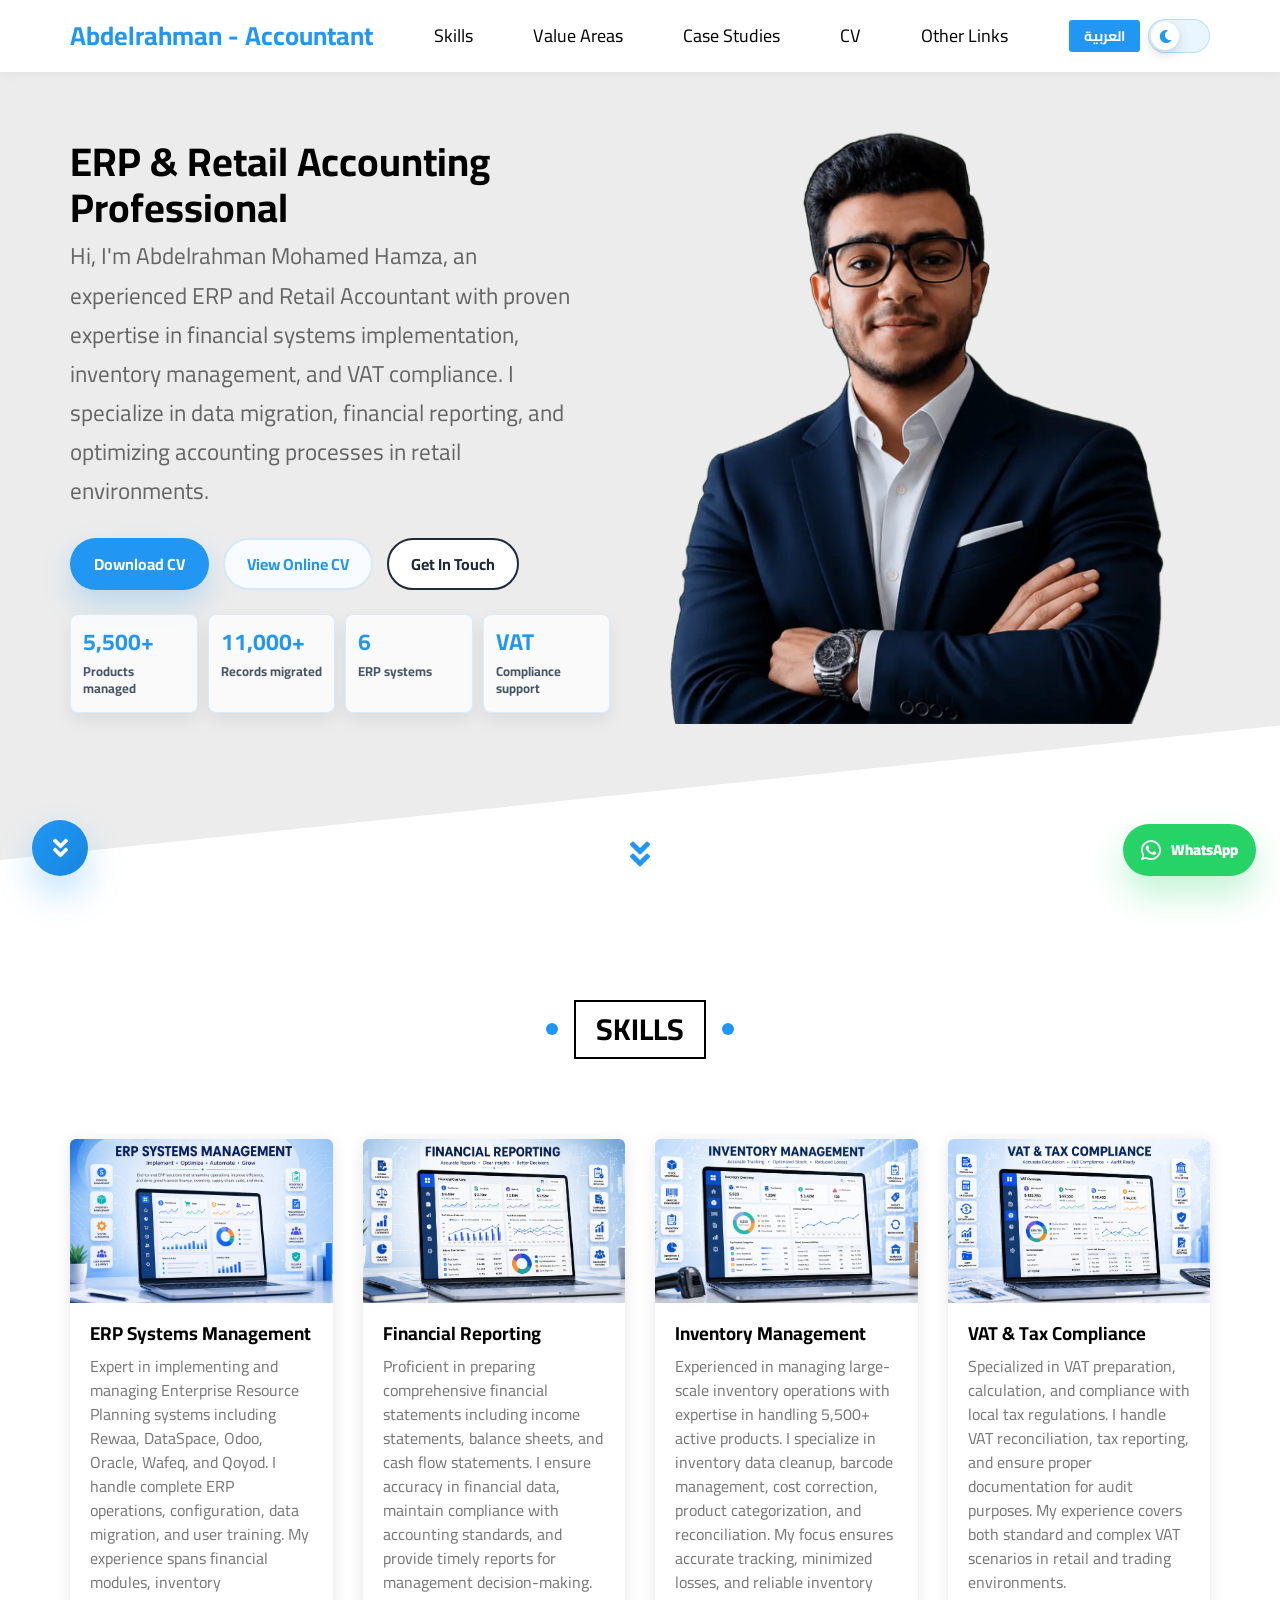
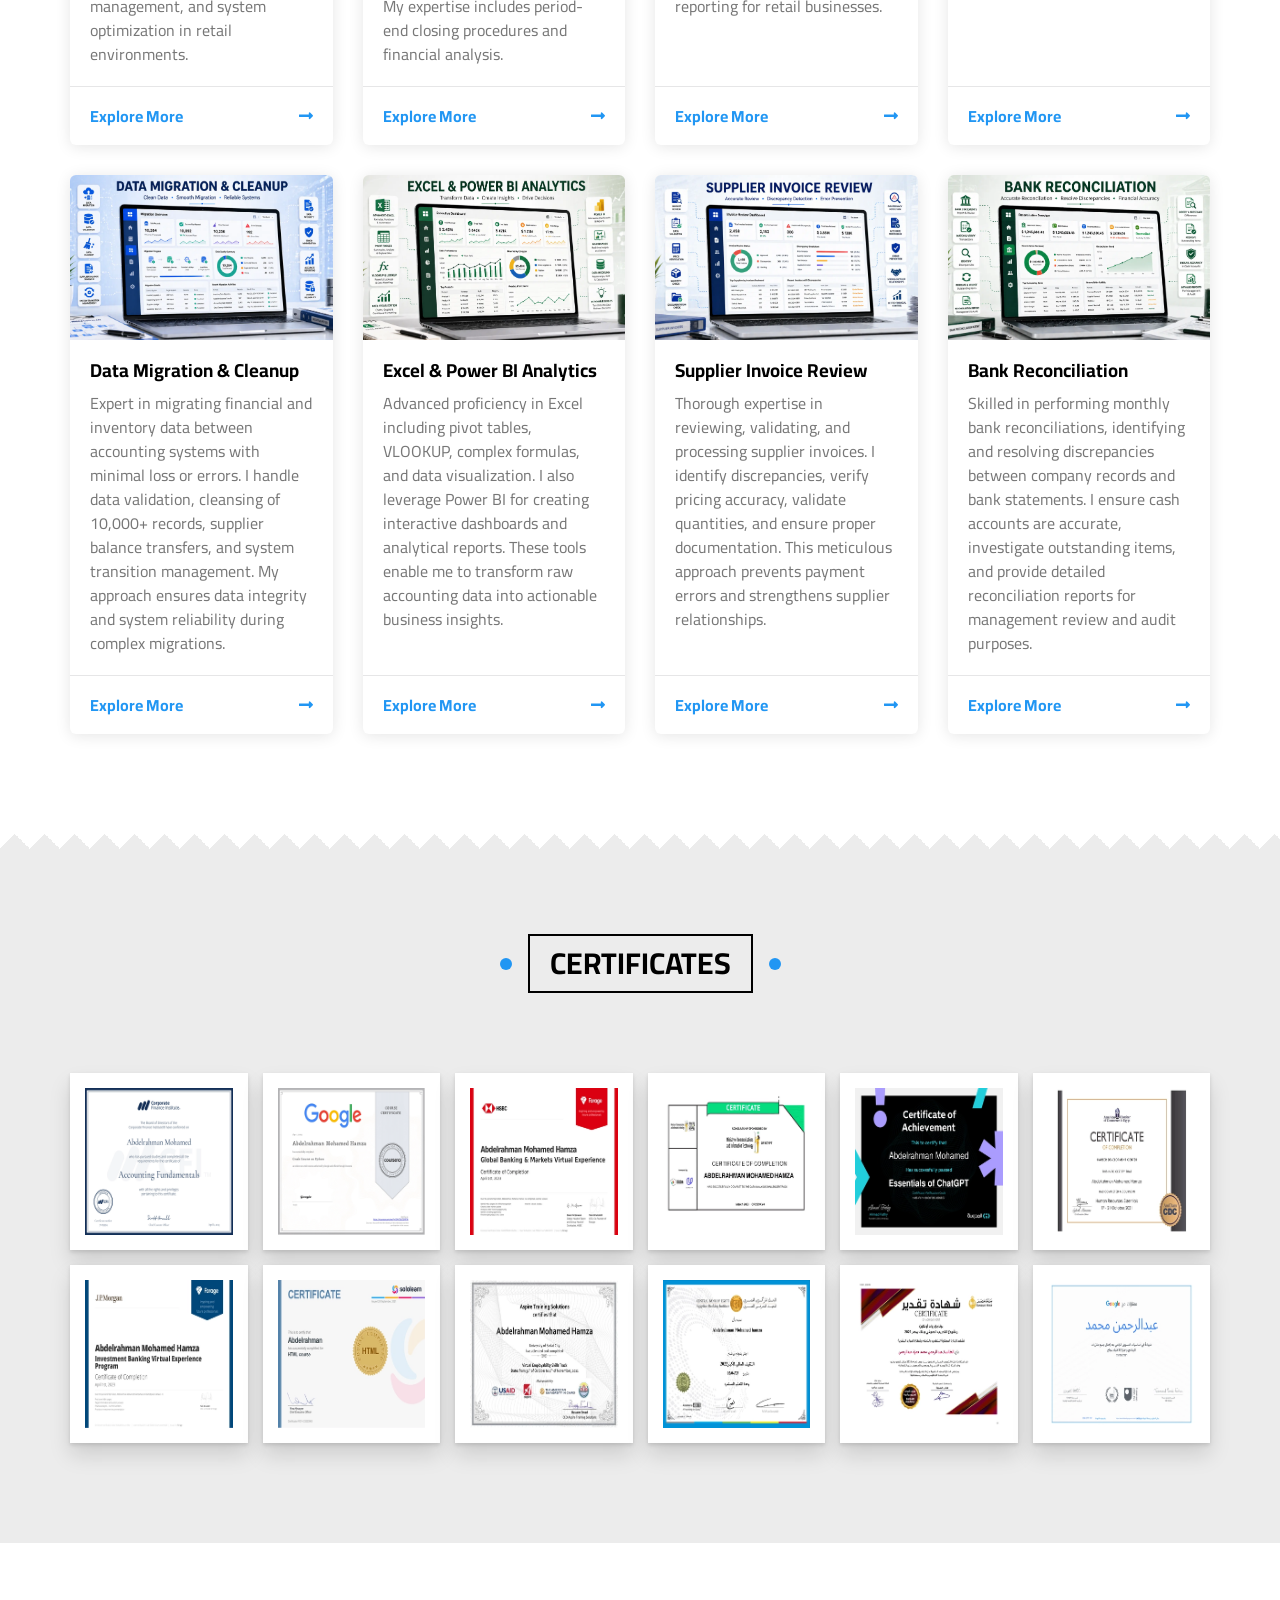
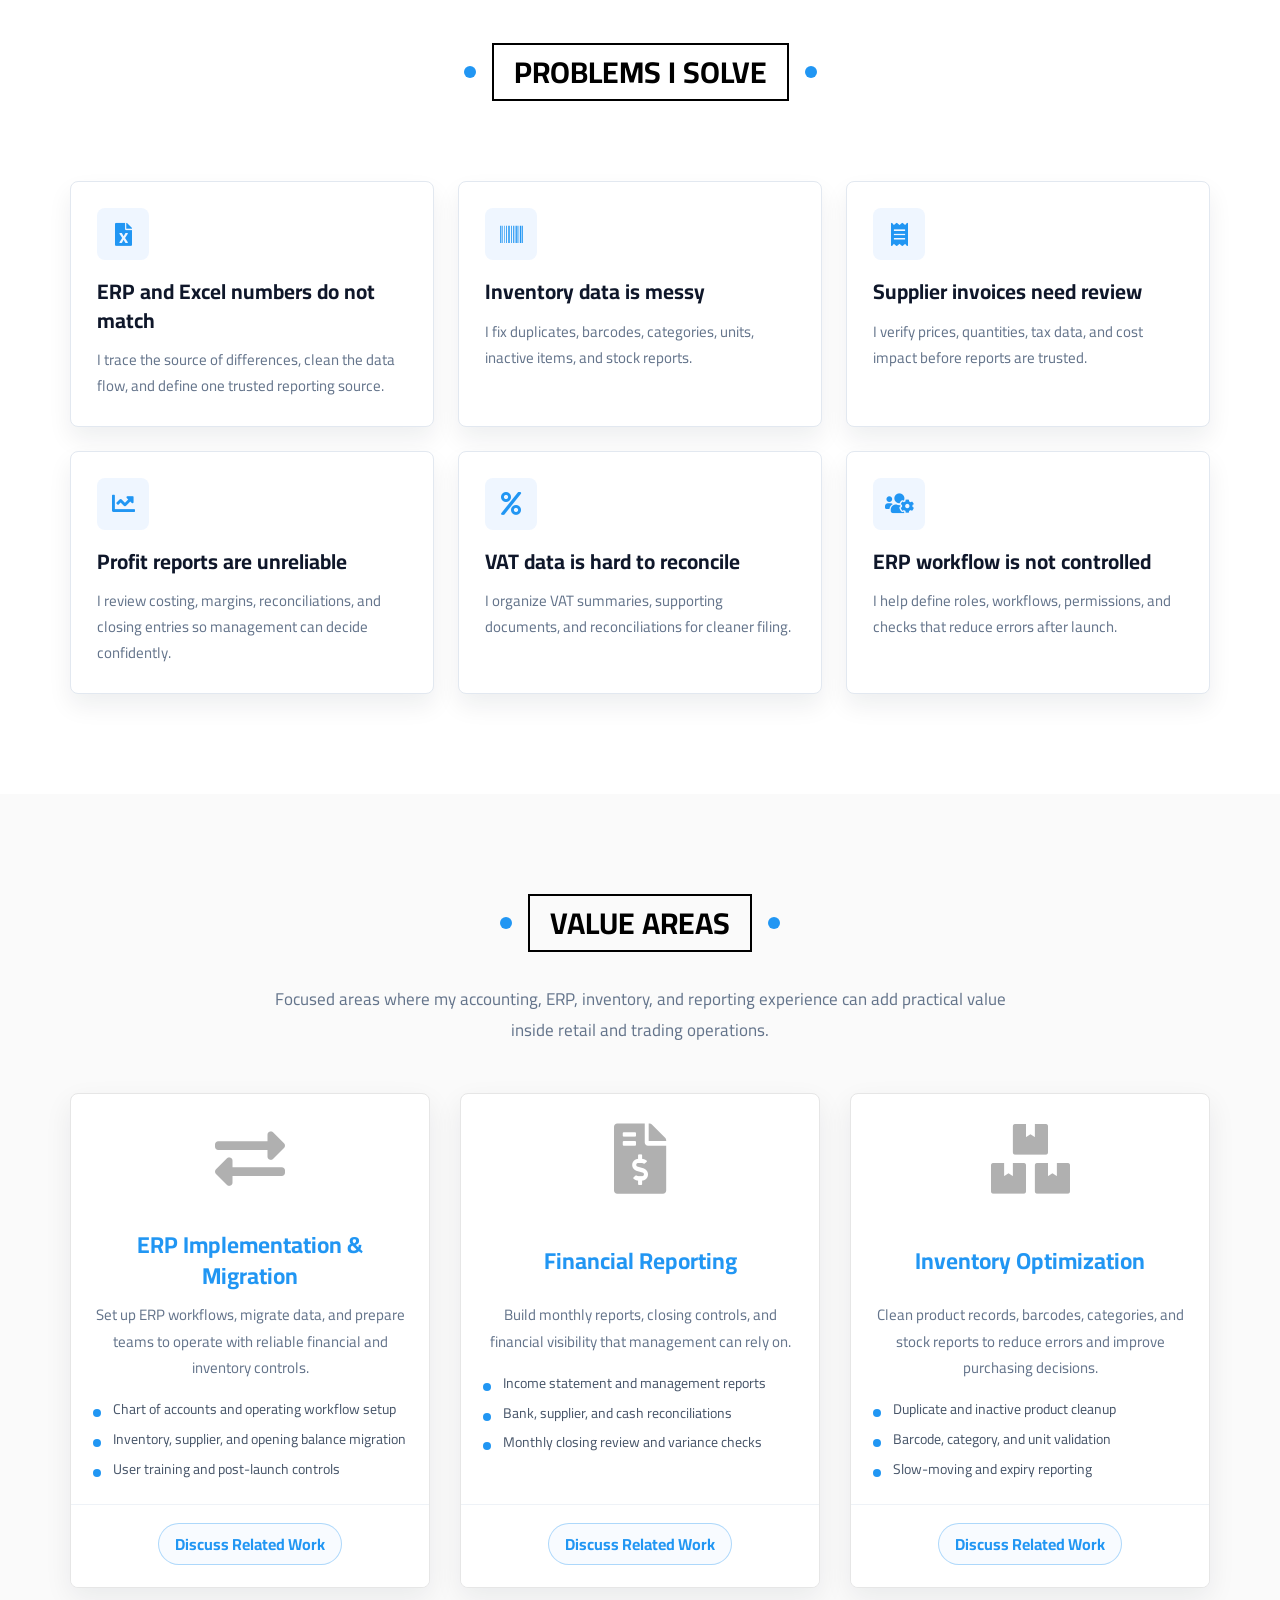
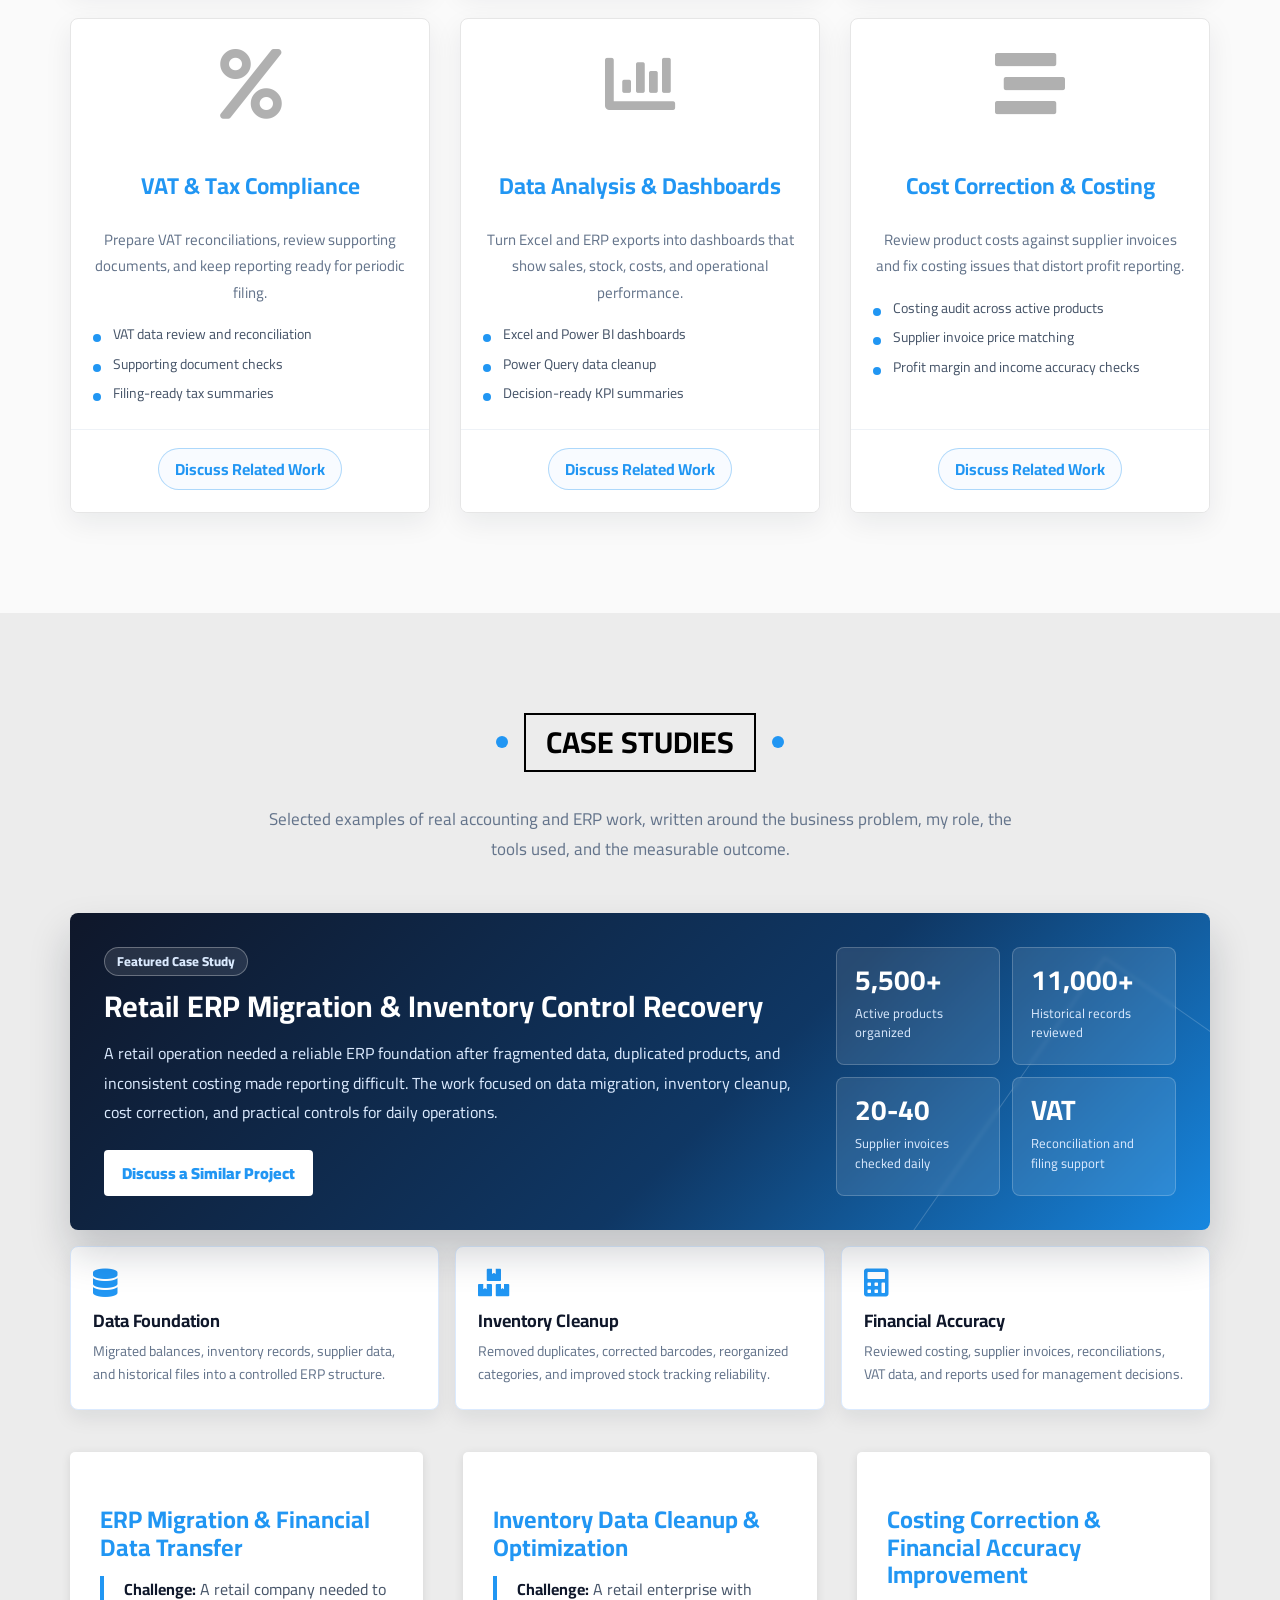
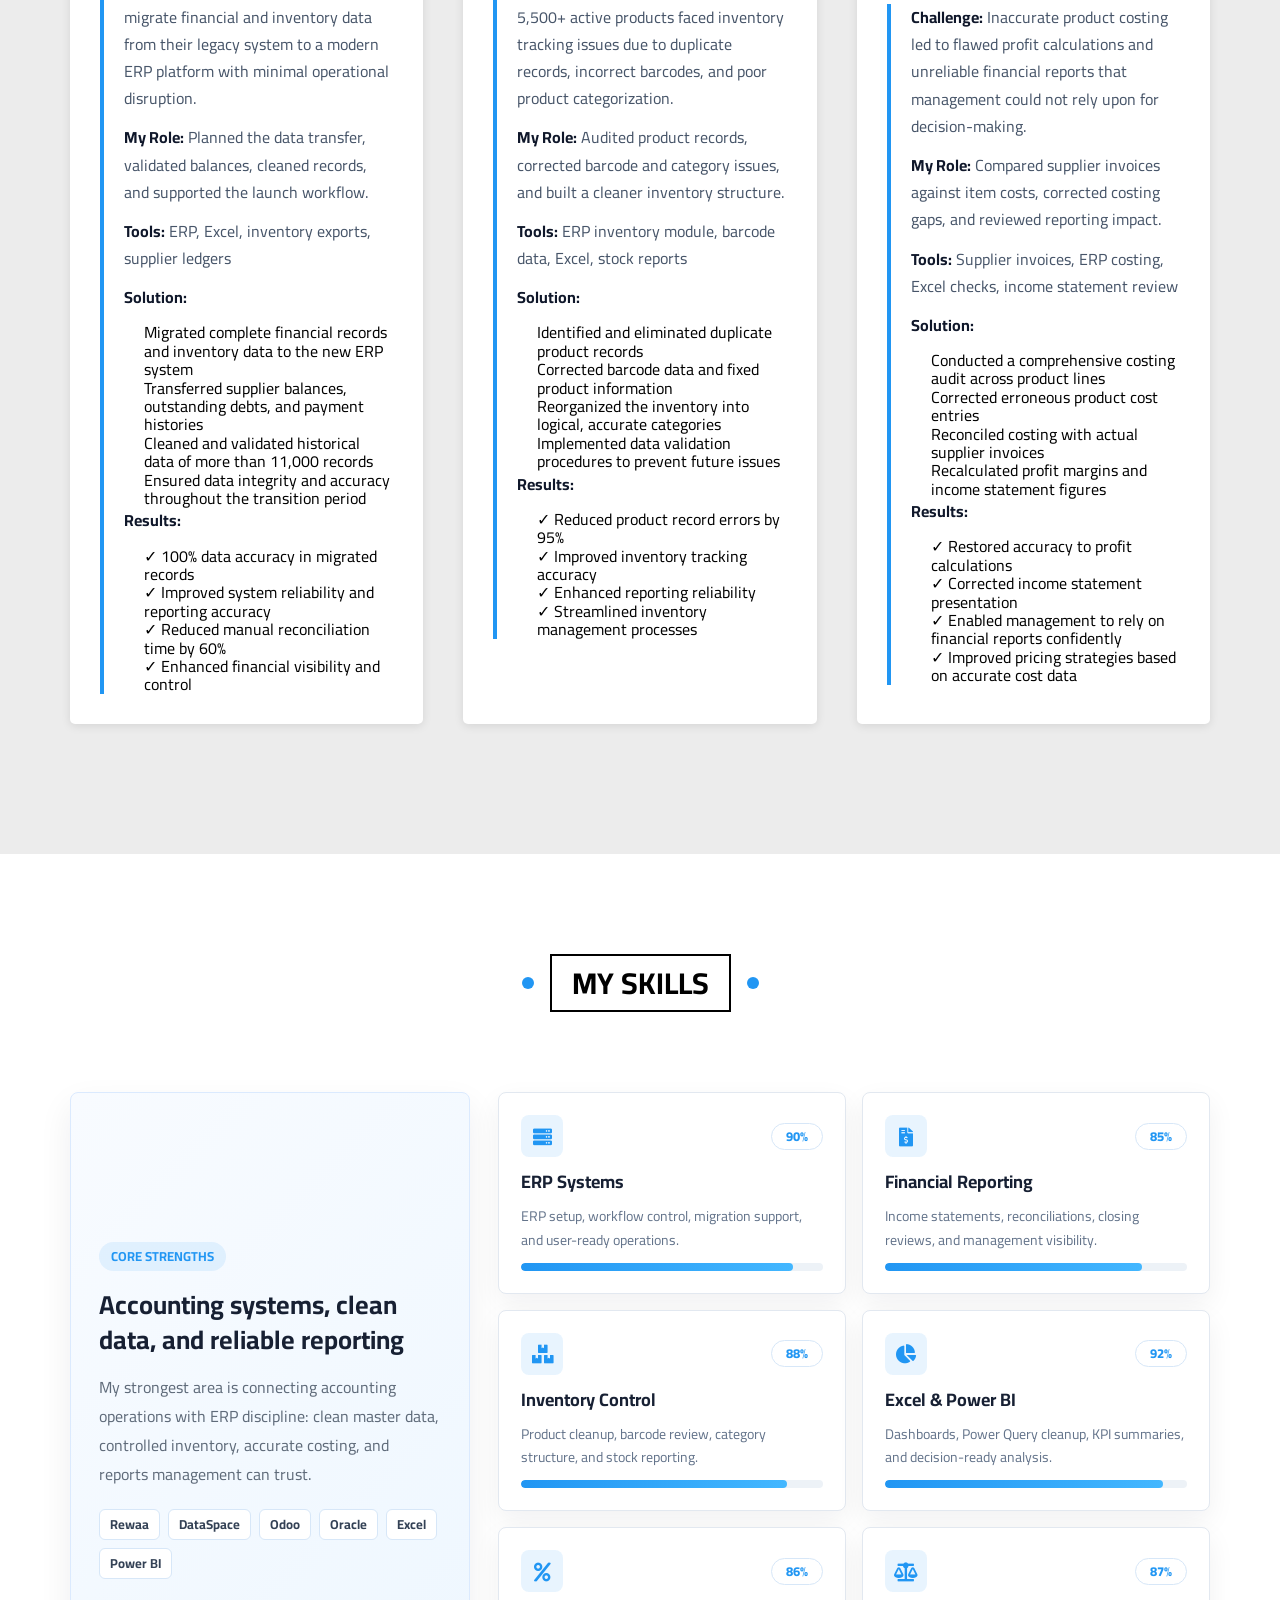
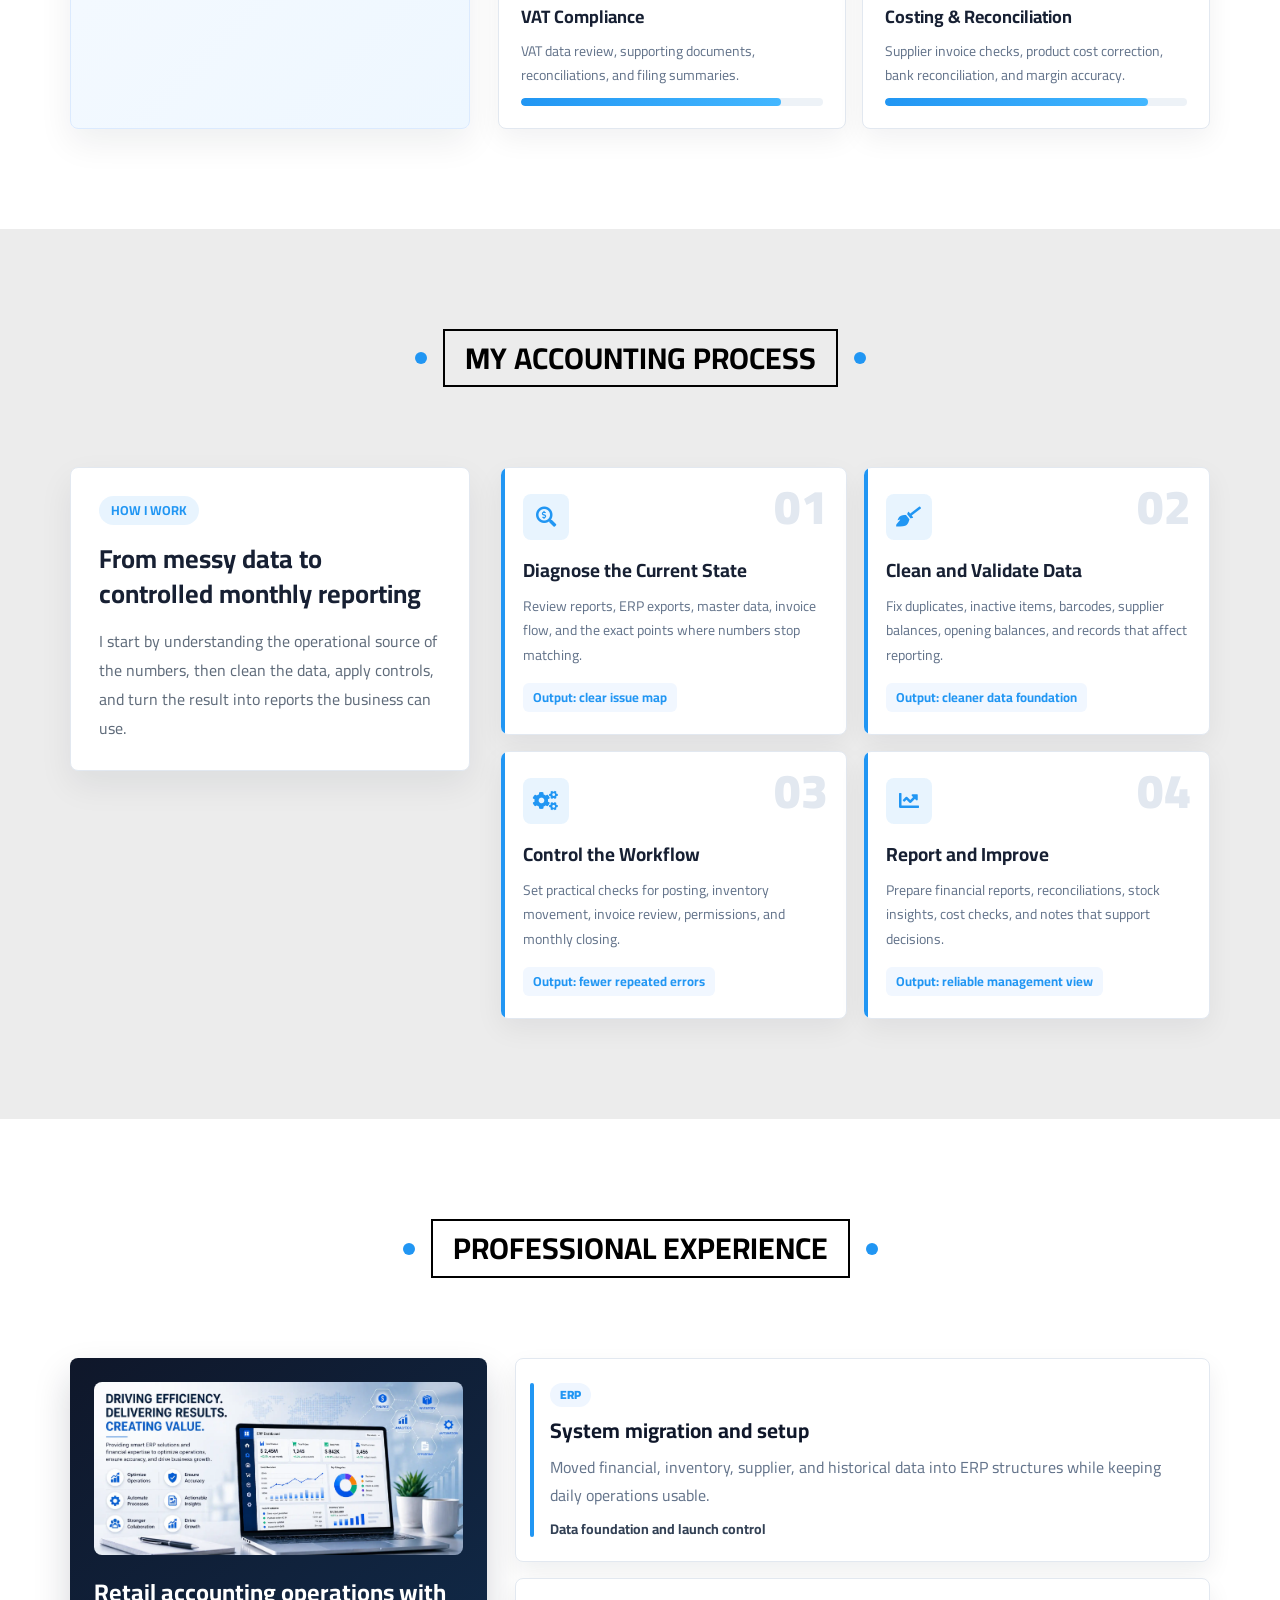
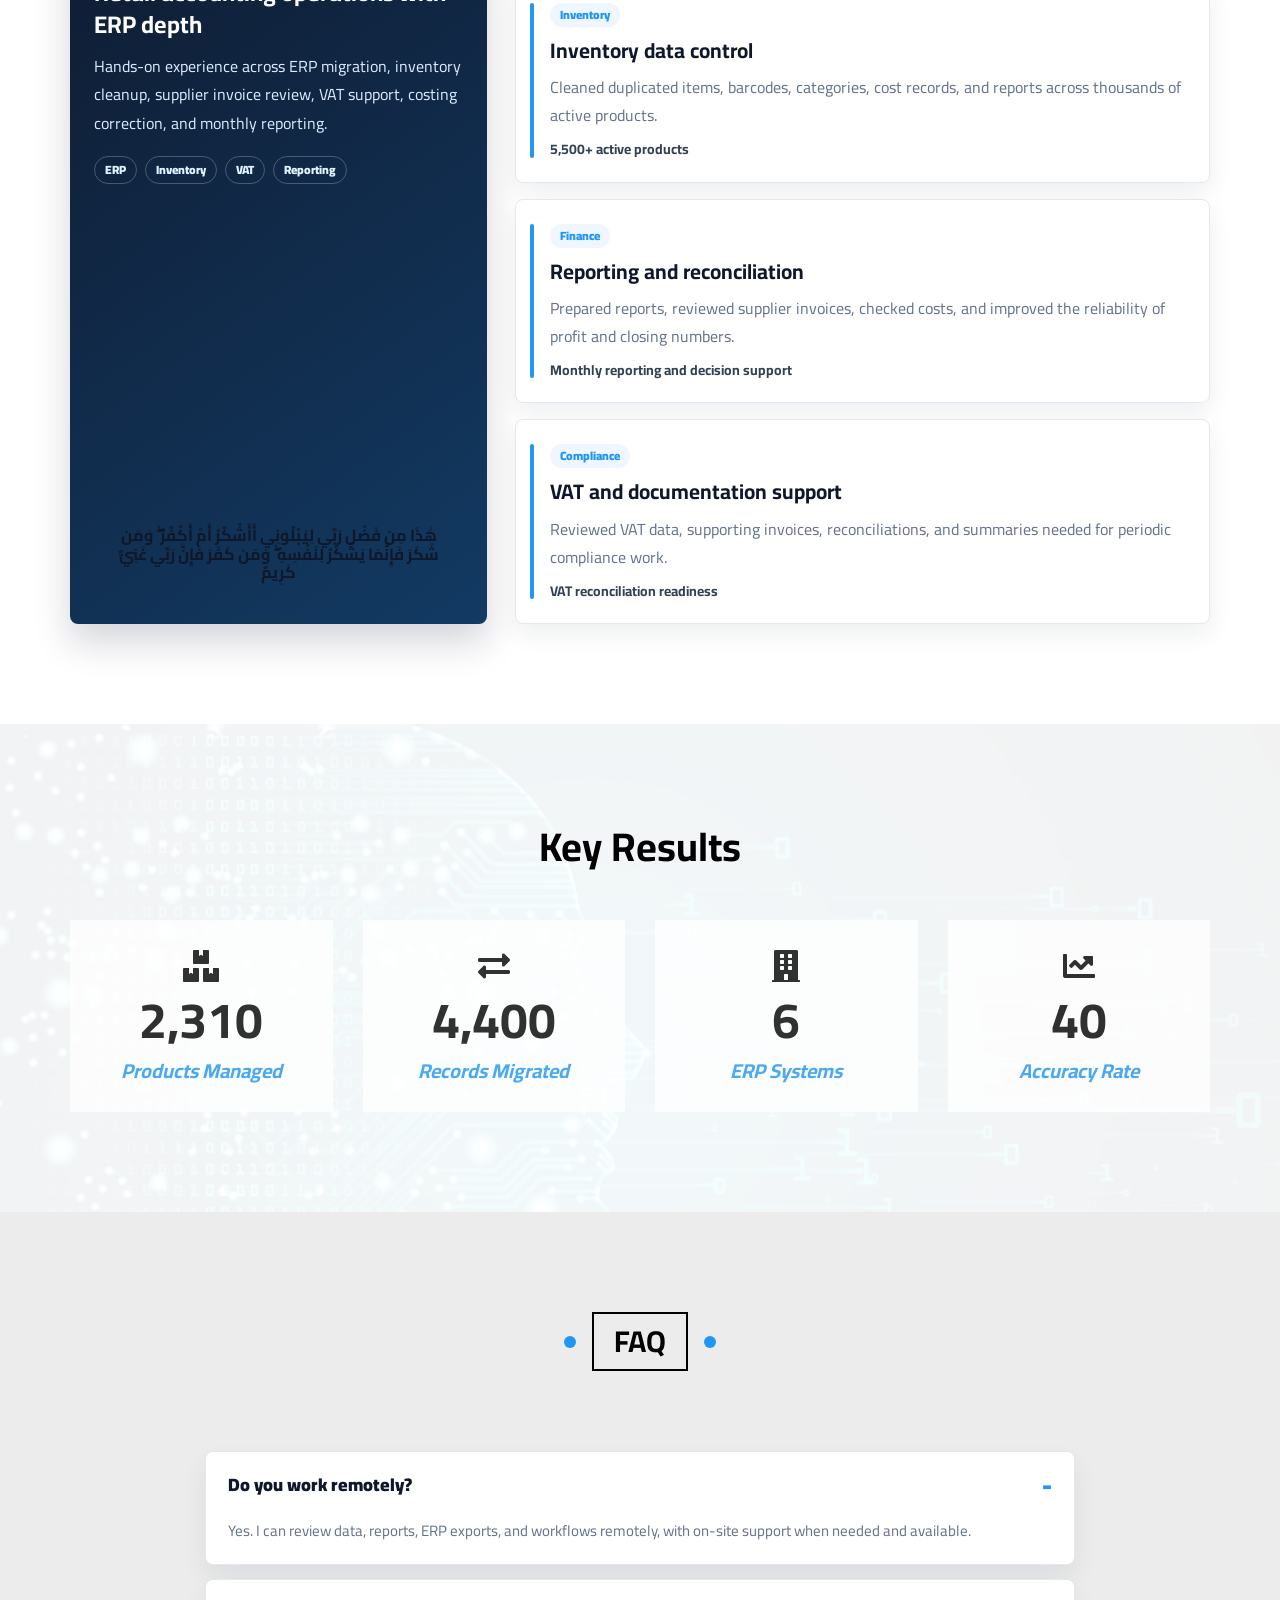
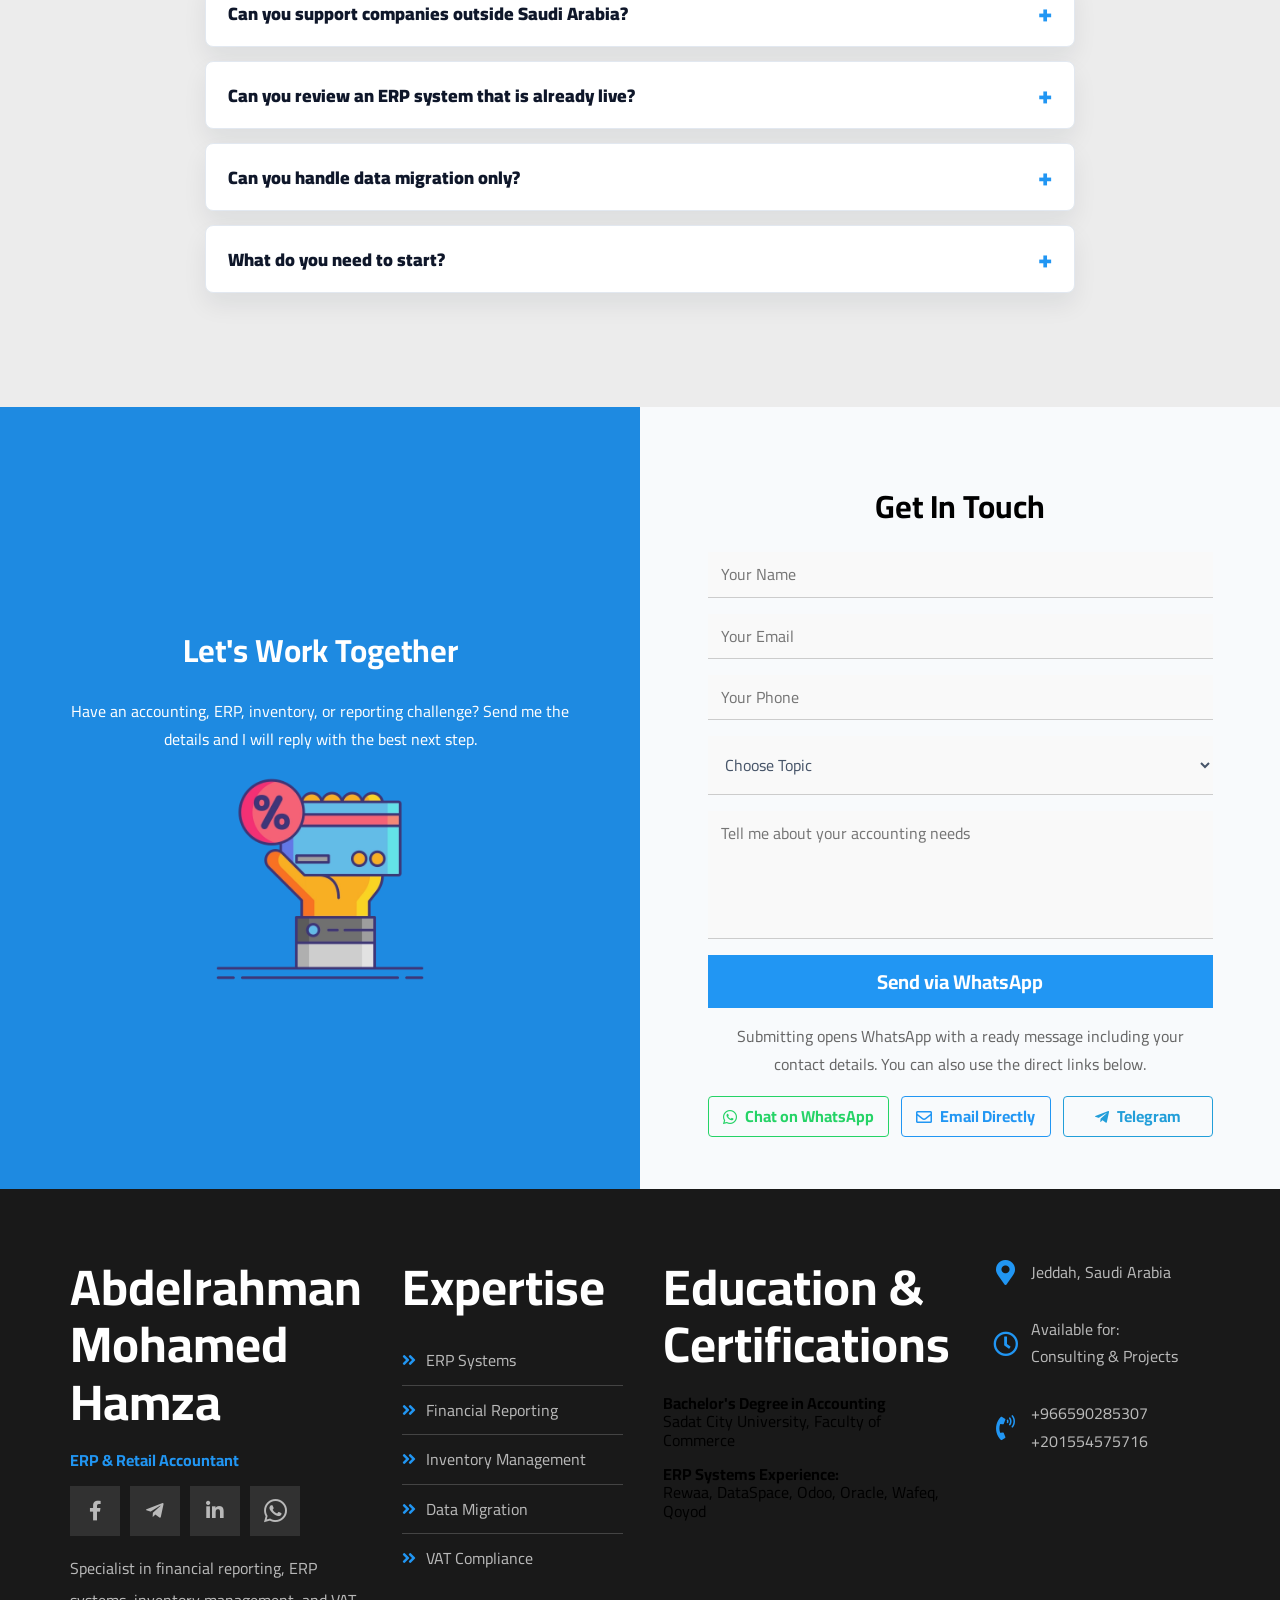
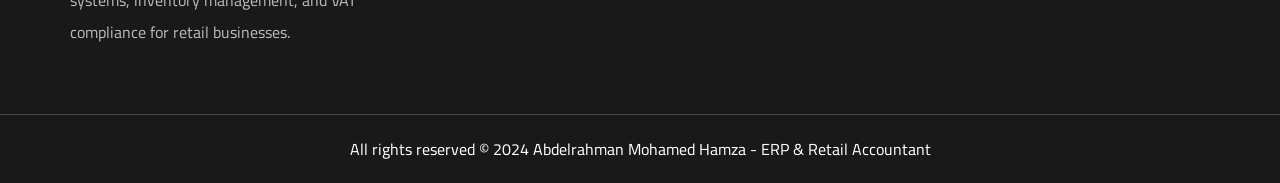
==== commit b2e3567e: "Add files via upload" ====
--- a/index.html
+++ b/index.html
@@ -26,6 +26,20 @@
   <meta property="og:image:width" content="1774" />
   <meta property="og:image:height" content="887" />
   <meta property="og:image:alt" content="Abdelrahman Mohamed Hamza - ERP Accountant" />
+  <link rel="icon" type="image/svg+xml" href="favicon.svg" />
+  <meta name="theme-color" content="#2196f3" />
+  <script>
+    (() => {
+      try {
+        const savedTheme = localStorage.getItem("theme");
+        const prefersDark = window.matchMedia("(prefers-color-scheme: dark)").matches;
+        const theme = savedTheme === "dark" || savedTheme === "light" ? savedTheme : (prefersDark ? "dark" : "light");
+        document.documentElement.dataset.theme = theme;
+      } catch (error) {
+        document.documentElement.dataset.theme = "light";
+      }
+    })();
+  </script>
   <meta name="twitter:card" content="summary_large_image" />
   <meta name="twitter:title" content="Abdelrahman Mohamed Hamza - ERP & Retail Accountant Portfolio" />
   <meta name="twitter:description" content="ERP & Retail Accountant specialized in financial reporting, inventory management, VAT compliance, and ERP systems implementation." />
@@ -61,7 +75,7 @@
     }
   </script>
   <link rel="stylesheet" href="css/normalize.css" />
-  <link rel="stylesheet" href="css/mano.css" />
+  <link rel="stylesheet" href="css/mano.css?v=20260429-theme-toggle" />
   <!-- Font Awesome -->
   <link rel="stylesheet" href="css/all.min.css" />
   <!-- Google Fonts -->
@@ -84,8 +98,9 @@
 
       <ul class="main-nav" id="mobileNav">
         <li><a href="#articles" data-translate="header.skills">Skills</a></li>
-        <li><a href="#services" data-translate="header.services">Services</a></li>
-        <li><a href="#case-studies" data-translate="header.caseStudies">Case Studies</a></li>
+        <li><a href="#services" data-translate="header.services">Value Areas</a></li>
+        <li><a href="#case-studies" data-translate="header.caseStudies">Case Studies</a></li>
+        <li><a href="cv.html" data-cv-link data-translate="header.cv">CV</a></li>
         <li>
           <a href="#" id="otherLinksTrigger" data-menu-toggle="other-links" data-translate="header.otherLinks" aria-haspopup="true" aria-controls="otherLinksMenu" aria-expanded="false">Other Links</a>
           <!-- Start Megamenu -->
@@ -104,7 +119,7 @@
                 <a href="#gallery"><i class="fas fa-certificate fa-fw"></i> <span data-translate="header.certifications">Certifications</span></a>
               </li>
               <li>
-                <a href="#services"><i class="far fa-building fa-fw"></i> <span data-translate="header.services">Services</span></a>
+                <a href="#services"><i class="far fa-building fa-fw"></i> <span data-translate="header.services">Value Areas</span></a>
               </li>
               <li>
                 <a href="#our-skills"><i class="far fa-check-circle fa-fw"></i> <span data-translate="header.mySkills">My Skills</span></a>
@@ -126,7 +141,16 @@
         </li>
       </ul>
 
-      <button class="lang-switch" id="langSwitchBtn" type="button" aria-label="Switch language">English</button>
+      <div class="header-actions">
+        <button class="lang-switch" id="langSwitchBtn" type="button" aria-label="Switch language">English</button>
+        <button class="theme-switch" id="themeSwitchBtn" type="button" aria-label="Switch theme">
+          <span class="theme-switch__track" aria-hidden="true">
+            <span class="theme-switch__thumb">
+              <i class="fas fa-moon"></i>
+            </span>
+          </span>
+        </button>
+      </div>
     </div>
   </div>
   <!-- End Header -->
@@ -137,7 +161,8 @@
         <h1 data-translate="landing.title">ERP & Retail Accounting Professional</h1>
         <p data-translate="landing.description">Hi, I'm Abdelrahman Mohamed Hamza, an experienced ERP and Retail Accountant with proven expertise in financial systems implementation, inventory management, and VAT compliance. I specialize in data migration, financial reporting, and optimizing accounting processes in retail environments.</p>
         <div class="landing-actions">
-          <a href="Abdelrahman-Mohamed-Hamza-CV.pdf" class="landing-action landing-action--primary" download data-translate="landing.downloadCv">Download CV</a>
+          <a href="Abdelrahman-Mohamed-Hamza-CV-en.pdf" class="landing-action landing-action--primary" data-cv-download download="Abdelrahman-Mohamed-Hamza-CV-en.pdf" data-translate="landing.downloadCv">Download CV</a>
+          <a href="cv.html" class="landing-action landing-action--tertiary" data-cv-link data-translate="landing.viewCv">View Online CV</a>
           <a href="#discount" class="landing-action landing-action--secondary" data-translate="landing.contactCta">Get In Touch</a>
         </div>
         <div class="landing-highlights" aria-label="Professional highlights">
@@ -352,7 +377,8 @@
   <!-- End Problems -->
   <!-- Start Services -->
   <div class="services" id="services">
-    <h2 class="main-title" data-translate="services.title">Services</h2>
+    <h2 class="main-title" data-translate="services.title">Value Areas</h2>
+    <p class="section-lead" data-translate="services.intro">Focused areas where my accounting, ERP, inventory, and reporting experience can add practical value inside retail and trading operations.</p>
     <div class="container">
       <div class="box">
         <i class="fas fa-exchange-alt fa-4x"></i>
@@ -360,7 +386,7 @@
         <p class="service-desc" data-translate="services.items.0.description">Set up ERP workflows, migrate data, and prepare teams to operate with reliable financial and inventory controls.</p>
         <ul class="service-points" data-translate="services.items.0.points"></ul>
         <div class="info">
-          <a href="#discount" data-service-key="erp" data-translate="services.details">Discuss This Service</a>
+          <a href="#discount" data-service-key="erp" data-translate="services.details">Discuss Related Work</a>
         </div>
       </div>
       <div class="box">
@@ -369,7 +395,7 @@
         <p class="service-desc" data-translate="services.items.1.description">Build monthly reports, closing controls, and financial visibility that management can rely on.</p>
         <ul class="service-points" data-translate="services.items.1.points"></ul>
         <div class="info">
-          <a href="#discount" data-service-key="reports" data-translate="services.details">Discuss This Service</a>
+          <a href="#discount" data-service-key="reports" data-translate="services.details">Discuss Related Work</a>
         </div>
       </div>
       <div class="box">
@@ -378,7 +404,7 @@
         <p class="service-desc" data-translate="services.items.2.description">Clean product records, barcodes, categories, and stock reports to reduce errors and improve purchasing decisions.</p>
         <ul class="service-points" data-translate="services.items.2.points"></ul>
         <div class="info">
-          <a href="#discount" data-service-key="inventory" data-translate="services.details">Discuss This Service</a>
+          <a href="#discount" data-service-key="inventory" data-translate="services.details">Discuss Related Work</a>
         </div>
       </div>
       <div class="box">
@@ -387,7 +413,7 @@
         <p class="service-desc" data-translate="services.items.3.description">Prepare VAT reconciliations, review supporting documents, and keep reporting ready for periodic filing.</p>
         <ul class="service-points" data-translate="services.items.3.points"></ul>
         <div class="info">
-          <a href="#discount" data-service-key="vat" data-translate="services.details">Discuss This Service</a>
+          <a href="#discount" data-service-key="vat" data-translate="services.details">Discuss Related Work</a>
         </div>
       </div>
       <div class="box">
@@ -396,7 +422,7 @@
         <p class="service-desc" data-translate="services.items.4.description">Turn Excel and ERP exports into dashboards that show sales, stock, costs, and operational performance.</p>
         <ul class="service-points" data-translate="services.items.4.points"></ul>
         <div class="info">
-          <a href="#discount" data-service-key="dashboards" data-translate="services.details">Discuss This Service</a>
+          <a href="#discount" data-service-key="dashboards" data-translate="services.details">Discuss Related Work</a>
         </div>
       </div>
       <div class="box">
@@ -405,7 +431,7 @@
         <p class="service-desc" data-translate="services.items.5.description">Review product costs against supplier invoices and fix costing issues that distort profit reporting.</p>
         <ul class="service-points" data-translate="services.items.5.points"></ul>
         <div class="info">
-          <a href="#discount" data-service-key="costing" data-translate="services.details">Discuss This Service</a>
+          <a href="#discount" data-service-key="costing" data-translate="services.details">Discuss Related Work</a>
         </div>
       </div>
     </div>
@@ -414,6 +440,7 @@
   <!-- Start Case Studies -->
   <div class="case-studies" id="case-studies">
     <h2 class="main-title" data-translate="caseStudies.title">Case Studies</h2>
+    <p class="section-lead" data-translate="caseStudies.intro">Selected examples of real accounting and ERP work, written around the business problem, my role, the tools used, and the measurable outcome.</p>
     <div class="container case-study-feature">
       <div class="case-study-hero">
         <div class="case-study-copy">
@@ -463,30 +490,36 @@
     </div>
     <div class="container">
       <div class="box">
-        <h3 data-translate="caseStudies.studies.0.title">ERP Migration & Financial Data Transfer</h3>
-        <div>
-          <p><strong data-translate="caseStudies.challengeLabel">Challenge:</strong> <span data-translate="caseStudies.studies.0.challenge">A retail company needed to migrate financial and inventory data from their legacy system to a modern ERP platform with minimal operational disruption.</span></p>
-          <p><strong data-translate="caseStudies.solutionLabel">Solution:</strong></p>
+        <h3 data-translate="caseStudies.studies.0.title">ERP Migration & Financial Data Transfer</h3>
+        <div>
+          <p><strong data-translate="caseStudies.challengeLabel">Challenge:</strong> <span data-translate="caseStudies.studies.0.challenge">A retail company needed to migrate financial and inventory data from their legacy system to a modern ERP platform with minimal operational disruption.</span></p>
+          <p><strong data-translate="caseStudies.roleLabel">My Role:</strong> <span data-translate="caseStudies.studies.0.role">Planned the data transfer, validated balances, cleaned records, and supported the launch workflow.</span></p>
+          <p><strong data-translate="caseStudies.toolsLabel">Tools:</strong> <span data-translate="caseStudies.studies.0.tools">ERP, Excel, inventory exports, supplier ledgers</span></p>
+          <p><strong data-translate="caseStudies.solutionLabel">Solution:</strong></p>
           <ul  data-translate="caseStudies.studies.0.solutionItems"></ul>
           <p><strong data-translate="caseStudies.resultsLabel">Results:</strong></p>
           <ul  data-translate="caseStudies.studies.0.resultItems"></ul>
         </div>
       </div>
       <div class="box">
-        <h3 data-translate="caseStudies.studies.1.title">Inventory Data Cleanup & Optimization</h3>
-        <div>
-          <p><strong data-translate="caseStudies.challengeLabel">Challenge:</strong> <span data-translate="caseStudies.studies.1.challenge">A retail enterprise with 5,500+ active products faced inventory tracking issues due to duplicate records, incorrect barcodes, and poor product categorization.</span></p>
-          <p><strong data-translate="caseStudies.solutionLabel">Solution:</strong></p>
+        <h3 data-translate="caseStudies.studies.1.title">Inventory Data Cleanup & Optimization</h3>
+        <div>
+          <p><strong data-translate="caseStudies.challengeLabel">Challenge:</strong> <span data-translate="caseStudies.studies.1.challenge">A retail enterprise with 5,500+ active products faced inventory tracking issues due to duplicate records, incorrect barcodes, and poor product categorization.</span></p>
+          <p><strong data-translate="caseStudies.roleLabel">My Role:</strong> <span data-translate="caseStudies.studies.1.role">Audited product records, corrected barcode and category issues, and built a cleaner inventory structure.</span></p>
+          <p><strong data-translate="caseStudies.toolsLabel">Tools:</strong> <span data-translate="caseStudies.studies.1.tools">ERP inventory module, barcode data, Excel, stock reports</span></p>
+          <p><strong data-translate="caseStudies.solutionLabel">Solution:</strong></p>
           <ul  data-translate="caseStudies.studies.1.solutionItems"></ul>
           <p><strong data-translate="caseStudies.resultsLabel">Results:</strong></p>
           <ul  data-translate="caseStudies.studies.1.resultItems"></ul>
         </div>
       </div>
       <div class="box">
-        <h3 data-translate="caseStudies.studies.2.title">Costing Correction & Financial Accuracy Improvement</h3>
-        <div>
-          <p><strong data-translate="caseStudies.challengeLabel">Challenge:</strong> <span data-translate="caseStudies.studies.2.challenge">Inaccurate product costing led to flawed profit calculations and unreliable financial reports that management could not rely upon for decision-making.</span></p>
-          <p><strong data-translate="caseStudies.solutionLabel">Solution:</strong></p>
+        <h3 data-translate="caseStudies.studies.2.title">Costing Correction & Financial Accuracy Improvement</h3>
+        <div>
+          <p><strong data-translate="caseStudies.challengeLabel">Challenge:</strong> <span data-translate="caseStudies.studies.2.challenge">Inaccurate product costing led to flawed profit calculations and unreliable financial reports that management could not rely upon for decision-making.</span></p>
+          <p><strong data-translate="caseStudies.roleLabel">My Role:</strong> <span data-translate="caseStudies.studies.2.role">Compared supplier invoices against item costs, corrected costing gaps, and reviewed reporting impact.</span></p>
+          <p><strong data-translate="caseStudies.toolsLabel">Tools:</strong> <span data-translate="caseStudies.studies.2.tools">Supplier invoices, ERP costing, Excel checks, income statement review</span></p>
+          <p><strong data-translate="caseStudies.solutionLabel">Solution:</strong></p>
           <ul  data-translate="caseStudies.studies.2.solutionItems"></ul>
           <p><strong data-translate="caseStudies.resultsLabel">Results:</strong></p>
           <ul  data-translate="caseStudies.studies.2.resultItems"></ul>
@@ -501,7 +534,6 @@
 
     <div class="container skills-board">
       <div class="skills-profile">
-        <img src="imgs/skills.webp" alt="Professional skills illustration" loading="lazy" />
         <span data-translate="skills.kicker">Core Strengths</span>
         <h3 data-translate="skills.summaryTitle">Accounting systems, clean data, and reliable reporting</h3>
         <p data-translate="skills.summaryText">My strongest area is connecting accounting operations with ERP discipline: clean master data, controlled inventory, accurate costing, and reports management can trust.</p>
@@ -579,7 +611,6 @@
     <h2 class="main-title" data-translate="workSteps.title">My Accounting Process</h2>
     <div class="container process-board">
       <div class="process-intro">
-        <img src="imgs/work-steps.webp" alt="Accounting workflow illustration" class="image" loading="lazy" />
         <span data-translate="workSteps.kicker">How I Work</span>
         <h3 data-translate="workSteps.summaryTitle">From messy data to controlled monthly reporting</h3>
         <p data-translate="workSteps.summaryText">I start by understanding the operational source of the numbers, then clean the data, apply controls, and turn the result into reports the business can use.</p>
@@ -737,7 +768,7 @@
           <input class="input" type="email" placeholder="Your Email" data-translate="discount.yourEmail" name="email" autocomplete="email" required />
           <input class="input" type="tel" placeholder="Your Phone" data-translate="discount.yourPhone" name="mobile" autocomplete="tel" inputmode="tel" required />
           <select class="input" name="topic" required>
-            <option value="" data-translate="discount.serviceTopic">Choose Service</option>
+            <option value="" data-translate="discount.serviceTopic">Choose Topic</option>
             <option value="erp" data-translate="discount.serviceOptions.erp">ERP implementation or migration</option>
             <option value="inventory" data-translate="discount.serviceOptions.inventory">Inventory cleanup</option>
             <option value="reports" data-translate="discount.serviceOptions.reports">Financial reporting</option>
@@ -850,7 +881,7 @@
   <button class="scroll-toggle" id="scrollToggleBtn" type="button" aria-label="Scroll to bottom">
     <i class="fas fa-angle-double-down"></i>
   </button>
-  <script src="js/main.js"></script>
+  <script src="js/main.js?v=20260429-theme-toggle"></script>
 </body>
 
 </html>
--- a/css/mano.css
+++ b/css/mano.css
@@ -154,11 +154,23 @@
     height: 50px;
   }
 }
-.header .main-nav {
-  display: flex;
-}
-
-@media (max-width: 991px) {
+.header .main-nav {
+  display: flex;
+}
+
+.header-actions {
+  display: flex;
+  align-items: center;
+  gap: 8px;
+  flex-shrink: 0;
+}
+
+.header-actions .lang-switch,
+.header-actions .theme-switch {
+  margin: 0;
+}
+
+@media (max-width: 991px) {
   .header .main-nav {
     position: absolute;
     top: 72px;
@@ -360,22 +372,30 @@
   .hamburger-menu {
     display: flex;
     margin-right: 0;
+    order: 3;
   }
 
   .header .container {
     display: grid;
-    grid-template-columns: minmax(0, 1fr) auto auto;
+    grid-template-columns: minmax(0, auto) auto auto;
+    justify-content: start;
     flex-wrap: nowrap;
     gap: 10px;
     min-height: 72px;
   }
 
   .header .logo {
+    order: 1;
     flex: 1;
     min-width: 0;
     font-size: 22px;
     justify-content: flex-start;
     width: 100%;
+  }
+
+  .header-actions {
+    order: 2;
+    gap: 6px;
   }
 
   .header .main-nav {
@@ -434,7 +454,8 @@
     padding: 10px;
   }
 
-  .header .lang-switch {
+  .header .lang-switch,
+  .header .theme-switch {
     position: static;
     margin: 0;
     padding: 8px 10px;
@@ -455,7 +476,7 @@
     width: auto;
     height: 72px;
     font-size: 16px;
-    max-width: calc(100% - 110px);
+    max-width: min(42vw, 170px);
     overflow: hidden;
     text-overflow: ellipsis;
     white-space: nowrap;
@@ -464,6 +485,15 @@
   .header .lang-switch {
     padding: 6px 8px;
     font-size: 10px;
+    flex-shrink: 0;
+  }
+
+  .header .theme-switch {
+    width: 58px;
+    height: 34px;
+    min-width: 58px;
+    padding: 3px;
+    font-size: 13px;
     flex-shrink: 0;
   }
 
@@ -499,11 +529,12 @@
     min-width: 100px;
   }
 
-  .lang-switch {
-    font-size: 12px;
-    padding: 8px 12px;
-  }
-}
+  .lang-switch,
+  .theme-switch {
+    font-size: 12px;
+    padding: 8px 12px;
+  }
+}
 
 /* Responsive Input Fields */
 @media (max-width: 767px) {
@@ -679,6 +710,15 @@
 .landing-action--secondary:hover {
   border-color: var(--main-color);
   color: var(--main-color);
+}
+.landing-action--tertiary {
+  border-color: #d7e7f8;
+  background-color: #f8fbff;
+  color: var(--main-color);
+}
+.landing-action--tertiary:hover {
+  border-color: var(--main-color);
+  background-color: white;
 }
 @media (max-width: 991px) {
   .landing .text p {
@@ -1364,6 +1404,15 @@
   min-height: 32px;
 }
 /* End Services */
+.section-lead {
+  width: min(760px, calc(100% - 30px));
+  margin: -48px auto 48px;
+  color: #64748b;
+  font-size: 17px;
+  line-height: 1.8;
+  text-align: center;
+}
+
 .case-studies {
   padding-top: var(--main-padding-top);
   padding-bottom: var(--main-padding-bottom);
@@ -1512,10 +1561,20 @@
   border-left: 4px solid #2196f3;
   padding-left: 20px;
 }
-.case-studies .box ul {
-  margin-left: 20px;
-}
-/* Start Skills */
+.case-studies .box ul {
+  margin-left: 20px;
+}
+
+.case-studies .box p {
+  margin: 0 0 12px;
+  color: #475569;
+  line-height: 1.7;
+}
+
+.case-studies .box strong {
+  color: #0f172a;
+}
+/* Start Skills */
 .our-skills {
   padding-top: var(--main-padding-top);
   padding-bottom: var(--main-padding-bottom);
@@ -2071,18 +2130,16 @@
   display: flex;
   flex-wrap: wrap;
 }
-.discount .image {
-  background-image: url(../imgs/discount-background1.webp);
-  background-size: cover;
-  color: white;
-  flex-basis: 50%;
+.discount .image {
+  background-size: cover;
+  color: white;
+  flex-basis: 50%;
   display: flex;
   align-items: center;
-  justify-content: center;
-  position: relative;
-  z-index: 1;
-  animation: change-background 10s linear infinite;
-}
+  justify-content: center;
+  position: relative;
+  z-index: 1;
+}
 .discount .image::before {
   content: "";
   position: absolute;
@@ -2435,16 +2492,7 @@
     height: 200%;
   }
 }
-@keyframes change-background {
-  0%,
-  100% {
-    background-image: url("../imgs/discount-background1.webp");
-  }
-  50% {
-    background-image: url("../imgs/discount-background2.webp");
-  }
-}
-/* End Animation */
+/* End Animation */
 
 /* ===== RTL Support for Arabic ===== */
 html[dir="rtl"] {
@@ -2595,23 +2643,67 @@
   animation: left-move 0.5s linear forwards;
 }
 
-/* Language Switcher */
-.lang-switch {
-  background-color: var(--main-color);
-  color: white;
-  border: none;
-  padding: 8px 15px;
-  border-radius: 3px;
+/* Header Switchers */
+.lang-switch,
+.theme-switch {
+  background-color: var(--main-color);
+  color: white;
+  border: none;
+  padding: 8px 15px;
+  border-radius: 3px;
   cursor: pointer;
   font-size: 14px;
   font-weight: bold;
-  transition: var(--main-transition);
-  margin: 10px;
-}
-
-.lang-switch:hover {
-  background-color: var(--main-color-alt);
-}
+  transition: var(--main-transition);
+  margin: 10px;
+}
+
+.theme-switch {
+  display: inline-flex;
+  align-items: center;
+  justify-content: center;
+  width: 62px;
+  height: 34px;
+  min-width: 62px;
+  padding: 3px;
+  border-radius: 999px;
+  background-color: #eaf6ff;
+  color: var(--main-color);
+  box-shadow: inset 0 0 0 1px rgb(33 150 243 / 24%);
+  font-size: 13px;
+}
+
+.theme-switch__track {
+  position: relative;
+  display: block;
+  width: 100%;
+  height: 100%;
+  border-radius: inherit;
+}
+
+.theme-switch__thumb {
+  position: absolute;
+  left: 0;
+  top: 0;
+  display: inline-flex;
+  align-items: center;
+  justify-content: center;
+  width: 28px;
+  height: 28px;
+  border-radius: 50%;
+  background-color: white;
+  box-shadow: 0 4px 12px rgb(15 23 42 / 18%);
+  transition: transform var(--main-transition), background-color var(--main-transition), color var(--main-transition);
+}
+
+.lang-switch:hover,
+.theme-switch:hover {
+  background-color: var(--main-color-alt);
+}
+
+.theme-switch:hover {
+  background-color: #dff2ff;
+}
 
 .header-top {
   display: flex;
@@ -2971,12 +3063,13 @@
     padding: 25px 20px;
   }
 
-  button,
-  .lang-switch {
-    min-height: 44px;
-    min-width: 44px;
-    padding: 10px 15px;
-  }
+  button,
+  .lang-switch,
+  .theme-switch {
+    min-height: 44px;
+    min-width: 44px;
+    padding: 10px 15px;
+  }
 
   input,
   textarea,
@@ -3120,12 +3213,18 @@
 
 @media (max-width: 479px) {
   .header .logo {
-    max-width: calc(100% - 90px);
+    max-width: min(42vw, 160px);
   }
 
   .header .lang-switch {
     min-width: 44px;
     padding: 6px;
+  }
+
+  .header .theme-switch {
+    min-width: 58px;
+    width: 58px;
+    padding: 3px;
   }
 }
 
@@ -3391,7 +3490,8 @@
 
 @media (max-width: 767px) {
   .header .container {
-    grid-template-columns: minmax(0, 1fr) auto auto;
+    grid-template-columns: minmax(0, auto) auto auto;
+    justify-content: start;
     gap: 8px;
     min-height: 68px;
     padding-top: 4px;
@@ -3400,7 +3500,7 @@
 
   .header .logo {
     width: auto;
-    max-width: none;
+    max-width: min(42vw, 170px);
     min-width: 0;
     min-height: 56px;
     height: auto;
@@ -3423,6 +3523,12 @@
     min-width: 56px;
     padding: 8px 10px;
     font-size: 11px;
+  }
+
+  .header .theme-switch {
+    min-width: 58px;
+    width: 58px;
+    padding: 3px;
   }
 
   .hamburger-menu {
@@ -4010,9 +4116,46 @@
 }
 
 /* Start Portfolio Refinements */
+.services .box {
+  border-radius: 8px;
+  box-shadow: 0 10px 28px rgb(15 23 42 / 7%);
+}
+
+.services .box:hover {
+  transform: translateY(-6px);
+  box-shadow: 0 16px 36px rgb(15 23 42 / 10%);
+}
+
+.services .box .info {
+  padding: 18px 20px 22px;
+  border-top: 1px solid #eef2f7;
+  background-color: white;
+  text-align: center;
+}
+
+.services .box .info::before,
+.services .box .info::after {
+  display: none;
+}
+
+.services .box .info a {
+  justify-content: center;
+  min-height: 42px;
+  padding: 0 16px;
+  border: 1px solid rgb(33 150 243 / 35%);
+  border-radius: 999px;
+  background-color: #f8fbff;
+}
+
+.services .box .info a:hover {
+  border-color: var(--main-color);
+  background-color: var(--main-color);
+  color: white;
+}
+
 .our-skills .skills-board {
   display: grid;
-  grid-template-columns: minmax(280px, 0.85fr) minmax(0, 1.15fr);
+  grid-template-columns: minmax(260px, 0.72fr) minmax(0, 1.28fr);
   gap: 28px;
   align-items: stretch;
 }
@@ -4032,13 +4175,6 @@
   box-shadow: 0 14px 34px rgb(15 23 42 / 7%);
 }
 
-.our-skills .skills-profile img {
-  display: block;
-  width: 100%;
-  max-width: 330px;
-  margin-inline: auto;
-}
-
 .skills-profile > span,
 .process-intro > span {
   width: fit-content;
@@ -4178,7 +4314,7 @@
 
 .work-steps .process-board {
   display: grid;
-  grid-template-columns: minmax(260px, 0.8fr) minmax(0, 1.2fr);
+  grid-template-columns: minmax(260px, 0.72fr) minmax(0, 1.28fr);
   gap: 30px;
   align-items: start;
 }
@@ -4198,13 +4334,6 @@
   box-shadow: 0 14px 34px rgb(15 23 42 / 7%);
 }
 
-.work-steps .process-intro .image {
-  display: block;
-  width: 100%;
-  max-width: 330px;
-  margin: 0 auto 6px !important;
-}
-
 .process-grid {
   display: grid;
   grid-template-columns: repeat(2, minmax(0, 1fr));
@@ -4292,6 +4421,7 @@
 }
 
 .discount .image {
+  background-image: none;
   min-height: 500px;
   animation: none;
 }
@@ -4429,19 +4559,308 @@
   }
 }
 /* End Portfolio Refinements */
-
-
-
-
-
-
-
-
-
-
-
-
-
-
-
-
+
+/* Start Dark Mode */
+html {
+  color-scheme: light;
+}
+
+html[data-theme="dark"] {
+  color-scheme: dark;
+  --main-color: #4db5ff;
+  --main-color-alt: #77c8ff;
+  --section-background: #111827;
+}
+
+html[data-theme="dark"] body {
+  background-color: #0b1120;
+  color: #e5edf7;
+}
+
+html[data-theme="dark"] .header,
+html[data-theme="dark"] .header .main-nav,
+html[data-theme="dark"] .header .mega-menu {
+  background-color: #0f172a;
+  border-color: #1e293b;
+  box-shadow: 0 10px 30px rgb(0 0 0 / 28%);
+}
+
+html[data-theme="dark"] .header .main-nav > li {
+  border-color: #1e293b;
+}
+
+html[data-theme="dark"] .header .main-nav > li > a {
+  color: #e5edf7;
+}
+
+html[data-theme="dark"] .header .main-nav > li > a:hover,
+html[data-theme="dark"] .header .mega-menu .links li::before {
+  background-color: #162033;
+}
+
+html[data-theme="dark"] .header .mega-menu .links li:not(:last-child),
+html[data-theme="dark"] .header .mega-menu .links:first-of-type li:last-child {
+  border-color: #1e293b;
+}
+
+html[data-theme="dark"] .hamburger-menu span {
+  background-color: var(--main-color);
+}
+
+html[data-theme="dark"] .main-title {
+  color: #f8fafc;
+  border-color: #dbeafe;
+}
+
+html[data-theme="dark"] .main-title:hover {
+  color: white;
+  border-color: white;
+}
+
+html[data-theme="dark"] .spikes::after {
+  background-image: linear-gradient(135deg, #0b1120 25%, transparent 25%),
+    linear-gradient(225deg, #0b1120 25%, transparent 25%);
+}
+
+html[data-theme="dark"] .landing::before {
+  background-color: #111827;
+}
+
+html[data-theme="dark"] .landing .text h1,
+html[data-theme="dark"] .stats h2,
+html[data-theme="dark"] .work-steps .info .box h3 {
+  color: #f8fafc;
+}
+
+html[data-theme="dark"] .landing .text p,
+html[data-theme="dark"] .articles .box .content p,
+html[data-theme="dark"] .section-lead,
+html[data-theme="dark"] .services .service-desc,
+html[data-theme="dark"] .services .service-points,
+html[data-theme="dark"] .case-study-flow p,
+html[data-theme="dark"] .case-studies .box p,
+html[data-theme="dark"] .skills-profile p,
+html[data-theme="dark"] .process-intro p,
+html[data-theme="dark"] .skill-card p,
+html[data-theme="dark"] .process-card p,
+html[data-theme="dark"] .problem-card p,
+html[data-theme="dark"] .package-card p,
+html[data-theme="dark"] .faq details p,
+html[data-theme="dark"] .experience-item p,
+html[data-theme="dark"] .work-steps .info .box p,
+html[data-theme="dark"] .discount .contact-note,
+html[data-theme="dark"] .discount .content p {
+  color: #a8b3c7;
+}
+
+html[data-theme="dark"] .landing-highlights div,
+html[data-theme="dark"] .articles .box,
+html[data-theme="dark"] .gallery .box,
+html[data-theme="dark"] .services .box,
+html[data-theme="dark"] .case-study-flow > div,
+html[data-theme="dark"] .case-studies .box,
+html[data-theme="dark"] .skills-profile,
+html[data-theme="dark"] .skill-card,
+html[data-theme="dark"] .process-intro,
+html[data-theme="dark"] .process-card,
+html[data-theme="dark"] .problem-card,
+html[data-theme="dark"] .package-card,
+html[data-theme="dark"] .faq details,
+html[data-theme="dark"] .experience-item,
+html[data-theme="dark"] .stats .box,
+html[data-theme="dark"] .work-steps .info .box {
+  background-color: #111827;
+  border-color: #243247;
+  box-shadow: 0 16px 34px rgb(0 0 0 / 28%);
+}
+
+html[data-theme="dark"] .gallery,
+html[data-theme="dark"] .case-studies,
+html[data-theme="dark"] .work-steps,
+html[data-theme="dark"] .faq,
+html[data-theme="dark"] .services,
+html[data-theme="dark"] .packages,
+html[data-theme="dark"] .discount {
+  background-color: #0b1120;
+}
+
+html[data-theme="dark"] .problems,
+html[data-theme="dark"] .our-skills,
+html[data-theme="dark"] .videos {
+  background-color: #0f172a;
+}
+
+html[data-theme="dark"] .landing-action--secondary,
+html[data-theme="dark"] .landing-action--tertiary,
+html[data-theme="dark"] .services .box .info,
+html[data-theme="dark"] .services .box .info a,
+html[data-theme="dark"] .skills-tools span,
+html[data-theme="dark"] .skill-card .percent,
+html[data-theme="dark"] .process-card strong,
+html[data-theme="dark"] .experience-item span,
+html[data-theme="dark"] .problem-card i,
+html[data-theme="dark"] .package-badge,
+html[data-theme="dark"] .discount .form .input,
+html[data-theme="dark"] .discount .form select.input {
+  background-color: #162033;
+  border-color: #2c3d56;
+  color: #dbeafe;
+}
+
+html[data-theme="dark"] .landing-action--secondary:hover,
+html[data-theme="dark"] .landing-action--tertiary:hover,
+html[data-theme="dark"] .services .box .info a:hover {
+  background-color: var(--main-color);
+  border-color: var(--main-color);
+  color: #06111f;
+}
+
+html[data-theme="dark"] .landing-highlights span,
+html[data-theme="dark"] .skills-tools span,
+html[data-theme="dark"] .experience-item strong {
+  color: #cbd5e1;
+}
+
+html[data-theme="dark"] .articles .box .info,
+html[data-theme="dark"] .services .box .info,
+html[data-theme="dark"] .skill-card .the-progress {
+  border-color: #243247;
+  background-color: #162033;
+}
+
+html[data-theme="dark"] .skill-card h3,
+html[data-theme="dark"] .process-card h3,
+html[data-theme="dark"] .skills-profile h3,
+html[data-theme="dark"] .process-intro h3,
+html[data-theme="dark"] .problem-card h3,
+html[data-theme="dark"] .package-card h3,
+html[data-theme="dark"] .faq summary,
+html[data-theme="dark"] .experience-item h3,
+html[data-theme="dark"] .case-study-flow h4,
+html[data-theme="dark"] .case-studies .box strong,
+html[data-theme="dark"] .our-skills .skill h3 span:first-child {
+  color: #f8fafc;
+}
+
+html[data-theme="dark"] .services .box > i {
+  color: #64748b;
+}
+
+html[data-theme="dark"] .services .box:hover,
+html[data-theme="dark"] .articles .box:hover,
+html[data-theme="dark"] .gallery .box:hover,
+html[data-theme="dark"] .skill-card:hover,
+html[data-theme="dark"] .problem-card:hover,
+html[data-theme="dark"] .package-card:hover {
+  box-shadow: 0 22px 44px rgb(0 0 0 / 38%);
+}
+
+html[data-theme="dark"] .case-study-hero,
+html[data-theme="dark"] .experience-summary {
+  background: linear-gradient(135deg, #06111f, #0f3764 62%, #0e7490);
+}
+
+html[data-theme="dark"] .experience-summary #ayah,
+html[data-theme="dark"] .videos .holder .preview .info {
+  background-color: #eaf6ff;
+  color: #0f172a;
+}
+
+html[data-theme="dark"] .stats::before {
+  background-color: rgb(11 17 32 / 92%);
+}
+
+html[data-theme="dark"] .discount .image::before {
+  background-color: rgb(15 55 100 / 96%);
+}
+
+html[data-theme="dark"] .discount .form .input::placeholder,
+html[data-theme="dark"] .events .subscribe form input[type="email"]::placeholder {
+  color: #94a3b8;
+}
+
+html[data-theme="dark"] .gallery-preview__frame {
+  background-color: #0f172a;
+  box-shadow: 0 28px 70px rgb(0 0 0 / 55%);
+}
+
+html[data-theme="dark"] .gallery-preview__close,
+html[data-theme="dark"] .gallery-preview__nav {
+  background-color: rgb(15 23 42 / 94%);
+  color: #f8fafc;
+}
+
+html[data-theme="dark"] .scroll-toggle,
+html[data-theme="dark"] .lang-switch,
+html[data-theme="dark"] .theme-switch {
+  box-shadow: 0 14px 30px rgb(33 150 243 / 18%);
+}
+
+html[data-theme="dark"] .theme-switch {
+  background-color: #172033;
+  color: #facc15;
+  box-shadow: inset 0 0 0 1px #2c3d56, 0 14px 30px rgb(33 150 243 / 18%);
+}
+
+html[data-theme="dark"] .theme-switch:hover {
+  background-color: #1e2b43;
+}
+
+html[data-theme="dark"] .theme-switch__thumb {
+  transform: translateX(28px);
+  background-color: #0f172a;
+  color: #facc15;
+}
+
+html[data-theme="dark"] .skills-profile {
+  background:
+    linear-gradient(145deg, rgb(77 181 255 / 13%), transparent 42%),
+    linear-gradient(135deg, #111827 0%, #14233a 100%);
+  border-color: #315172;
+  box-shadow: 0 18px 40px rgb(0 0 0 / 32%);
+}
+
+html[data-theme="dark"] .skills-profile > span {
+  background-color: rgb(77 181 255 / 16%);
+  border: 1px solid rgb(77 181 255 / 28%);
+  color: #7dd3fc;
+}
+
+html[data-theme="dark"] .skills-profile h3 {
+  color: #f8fafc;
+}
+
+html[data-theme="dark"] .skills-profile p {
+  color: #c7d2e4;
+}
+
+html[data-theme="dark"] .skills-profile .skills-tools span {
+  background-color: rgb(15 23 42 / 76%);
+  border-color: #315172;
+  color: #dbeafe;
+}
+
+.header .theme-switch {
+  width: 62px;
+  height: 34px;
+  min-width: 62px;
+  min-height: 34px;
+  padding: 3px;
+}
+/* End Dark Mode */
+
+
+
+
+
+
+
+
+
+
+
+
+
+
+
+
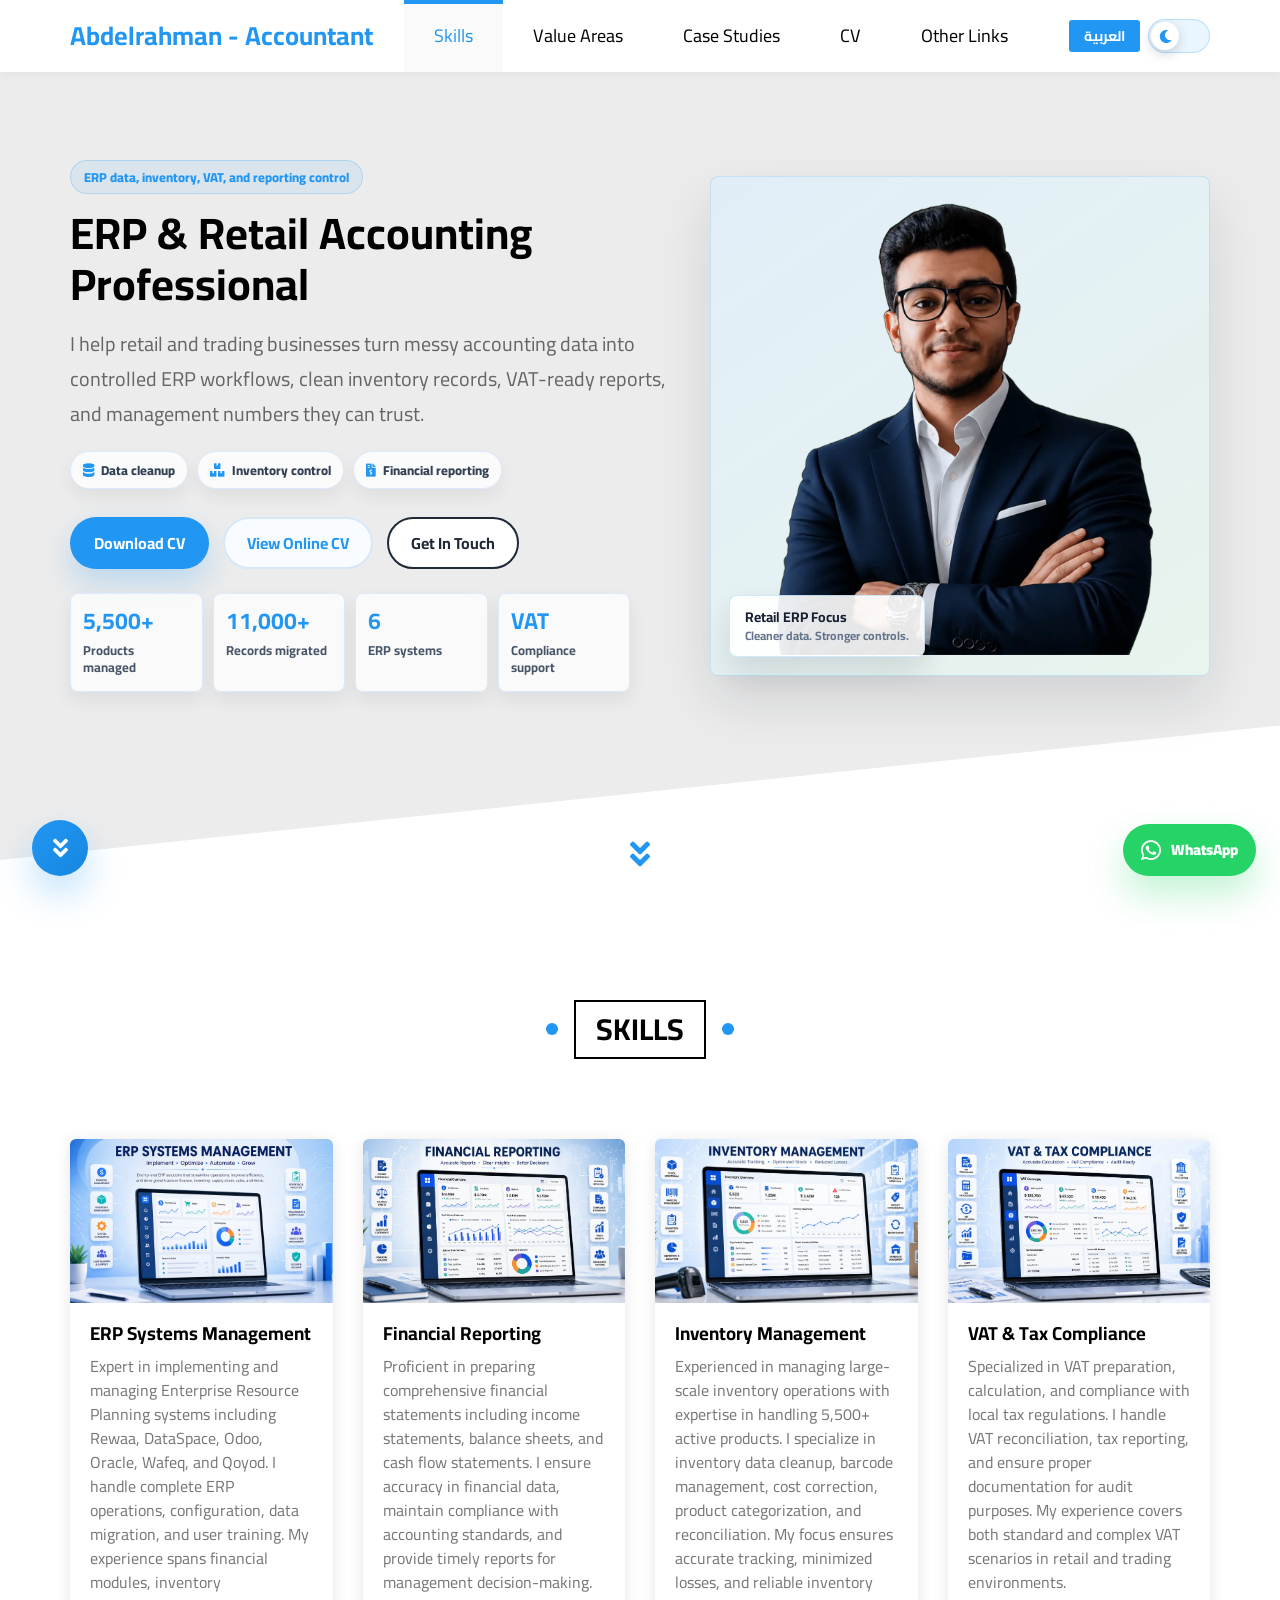
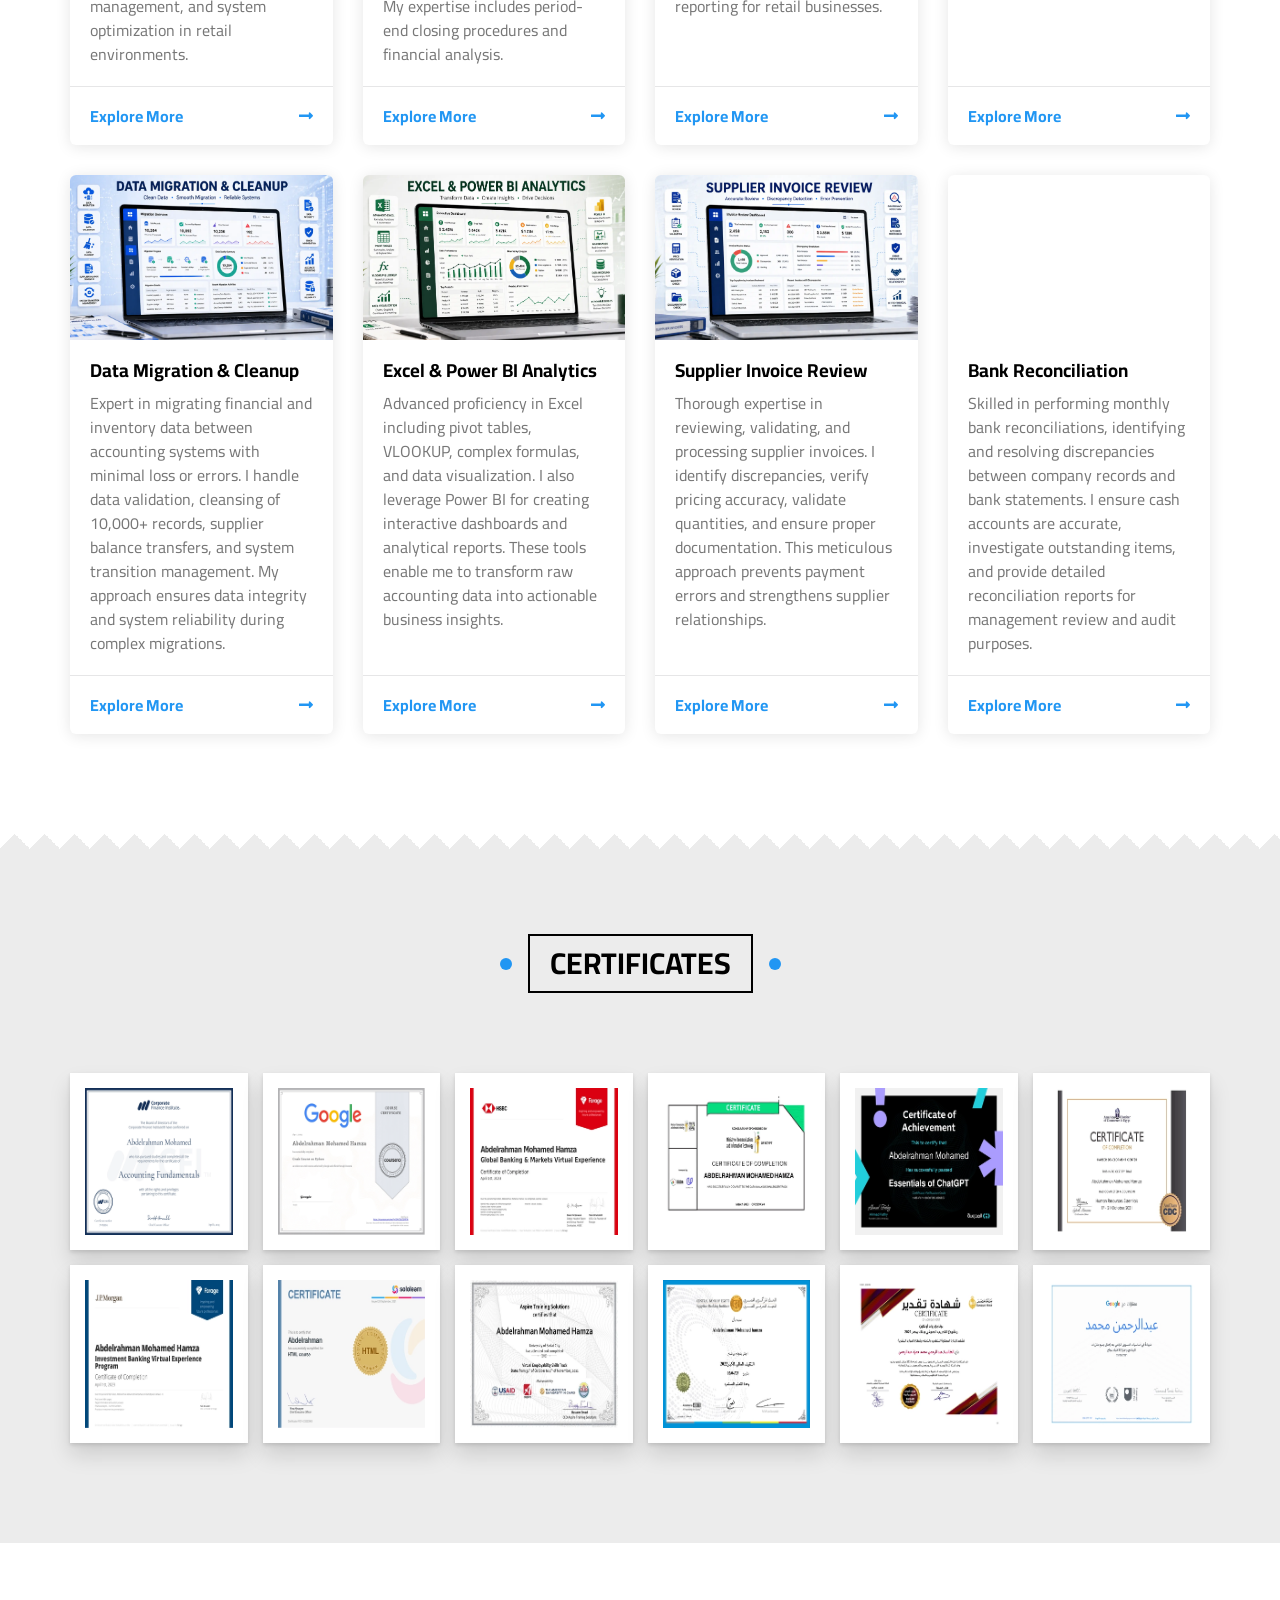
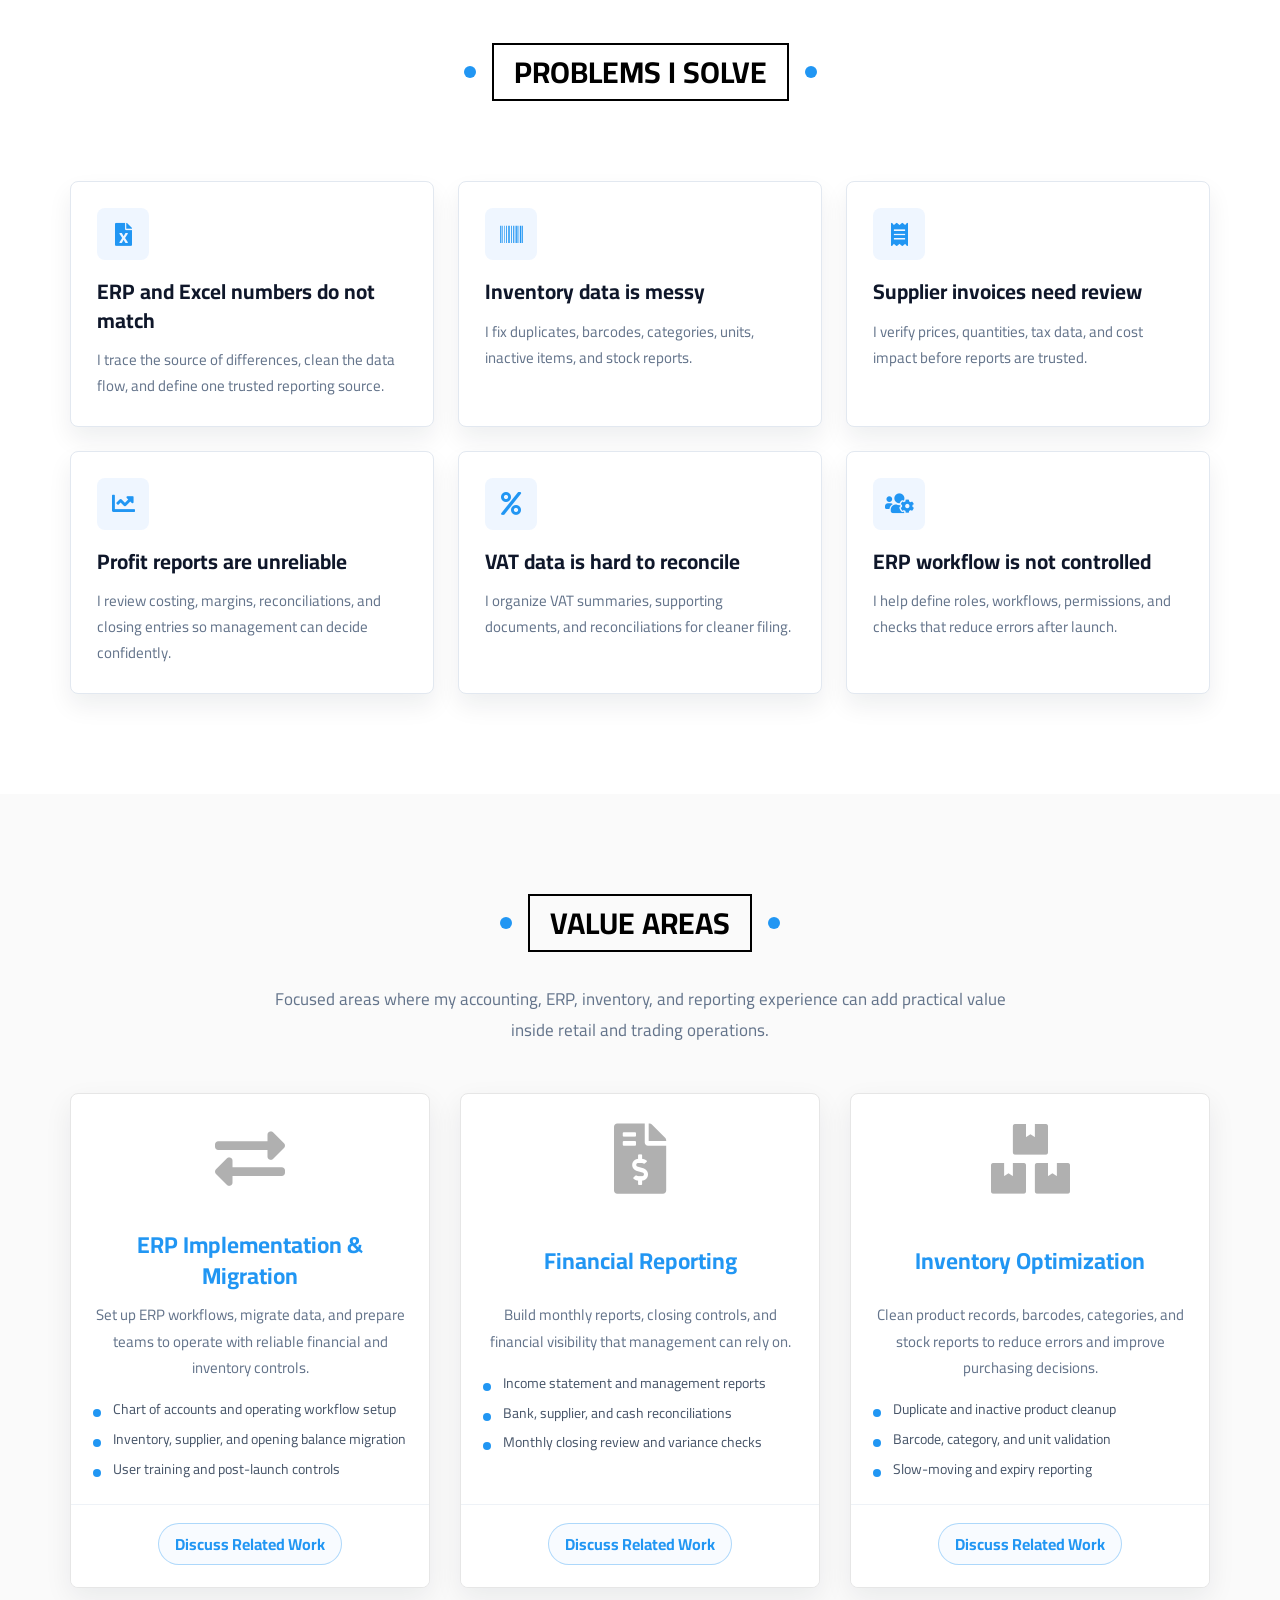
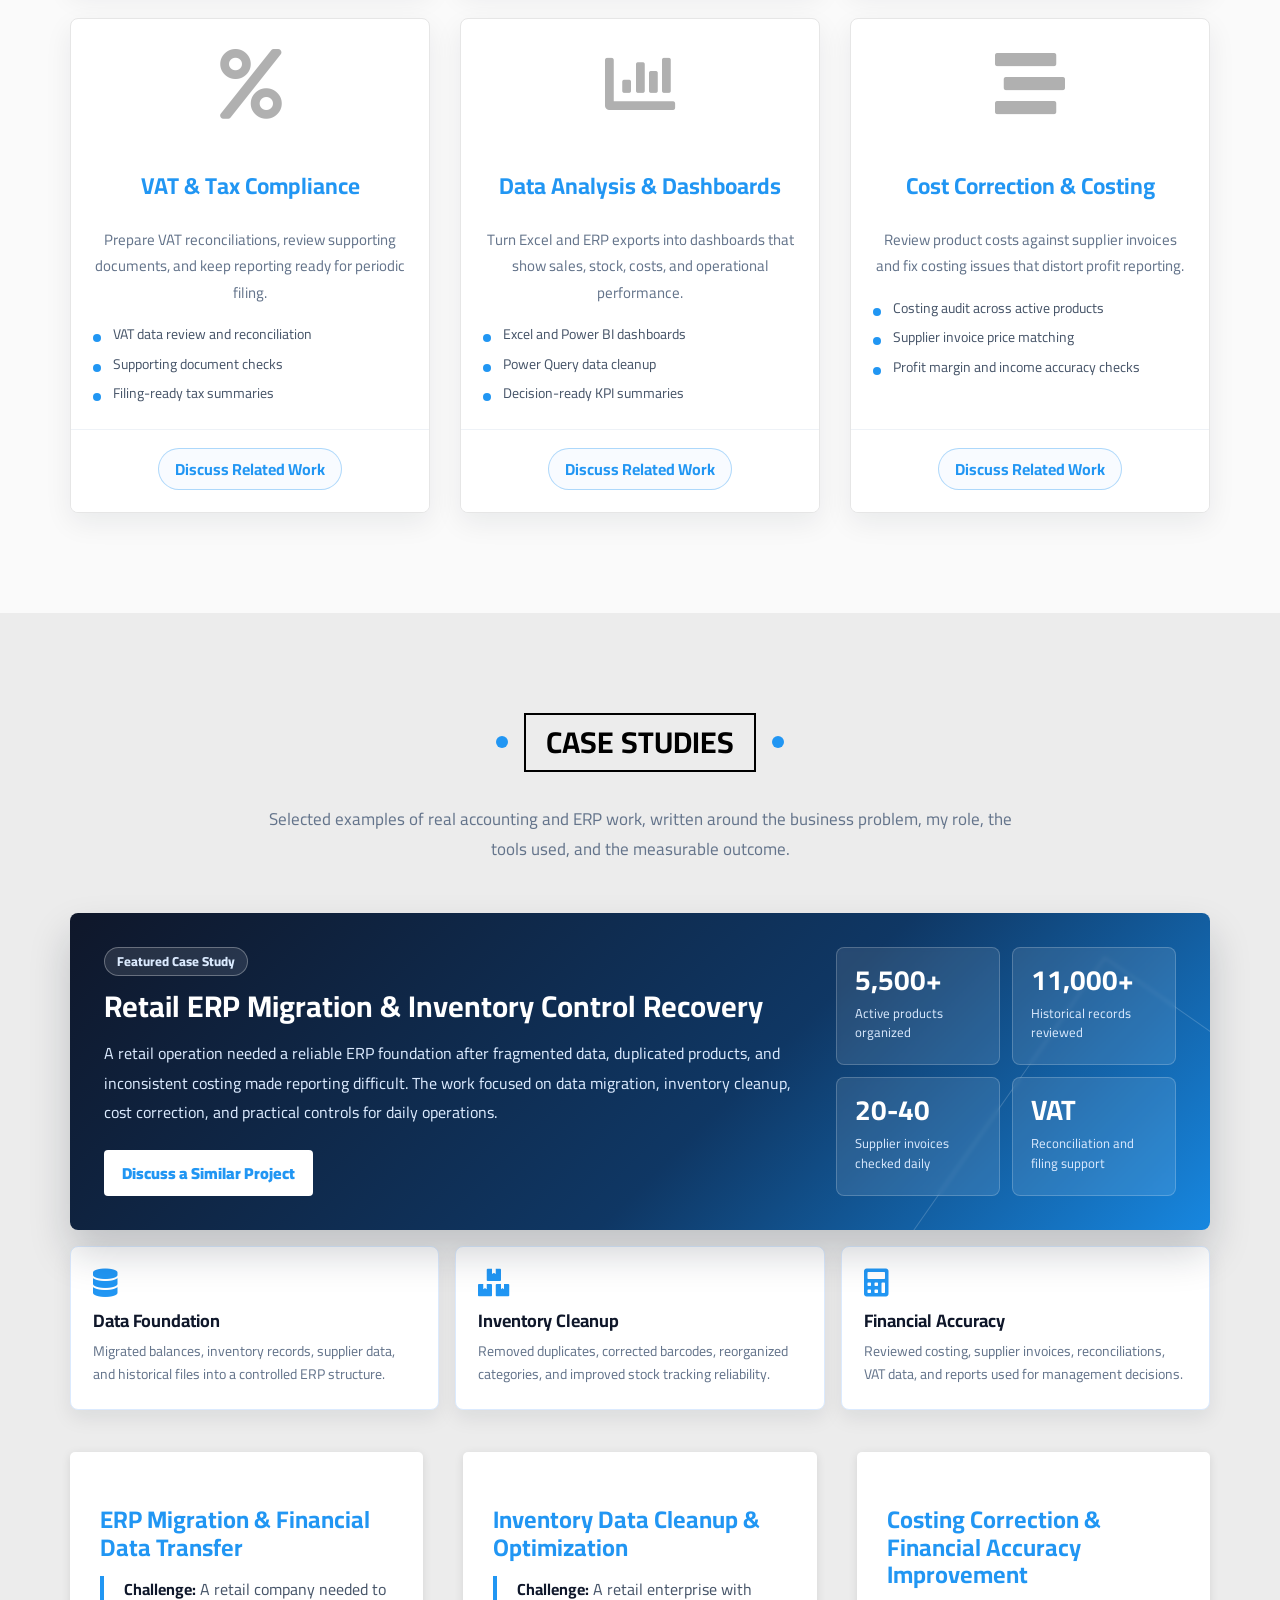
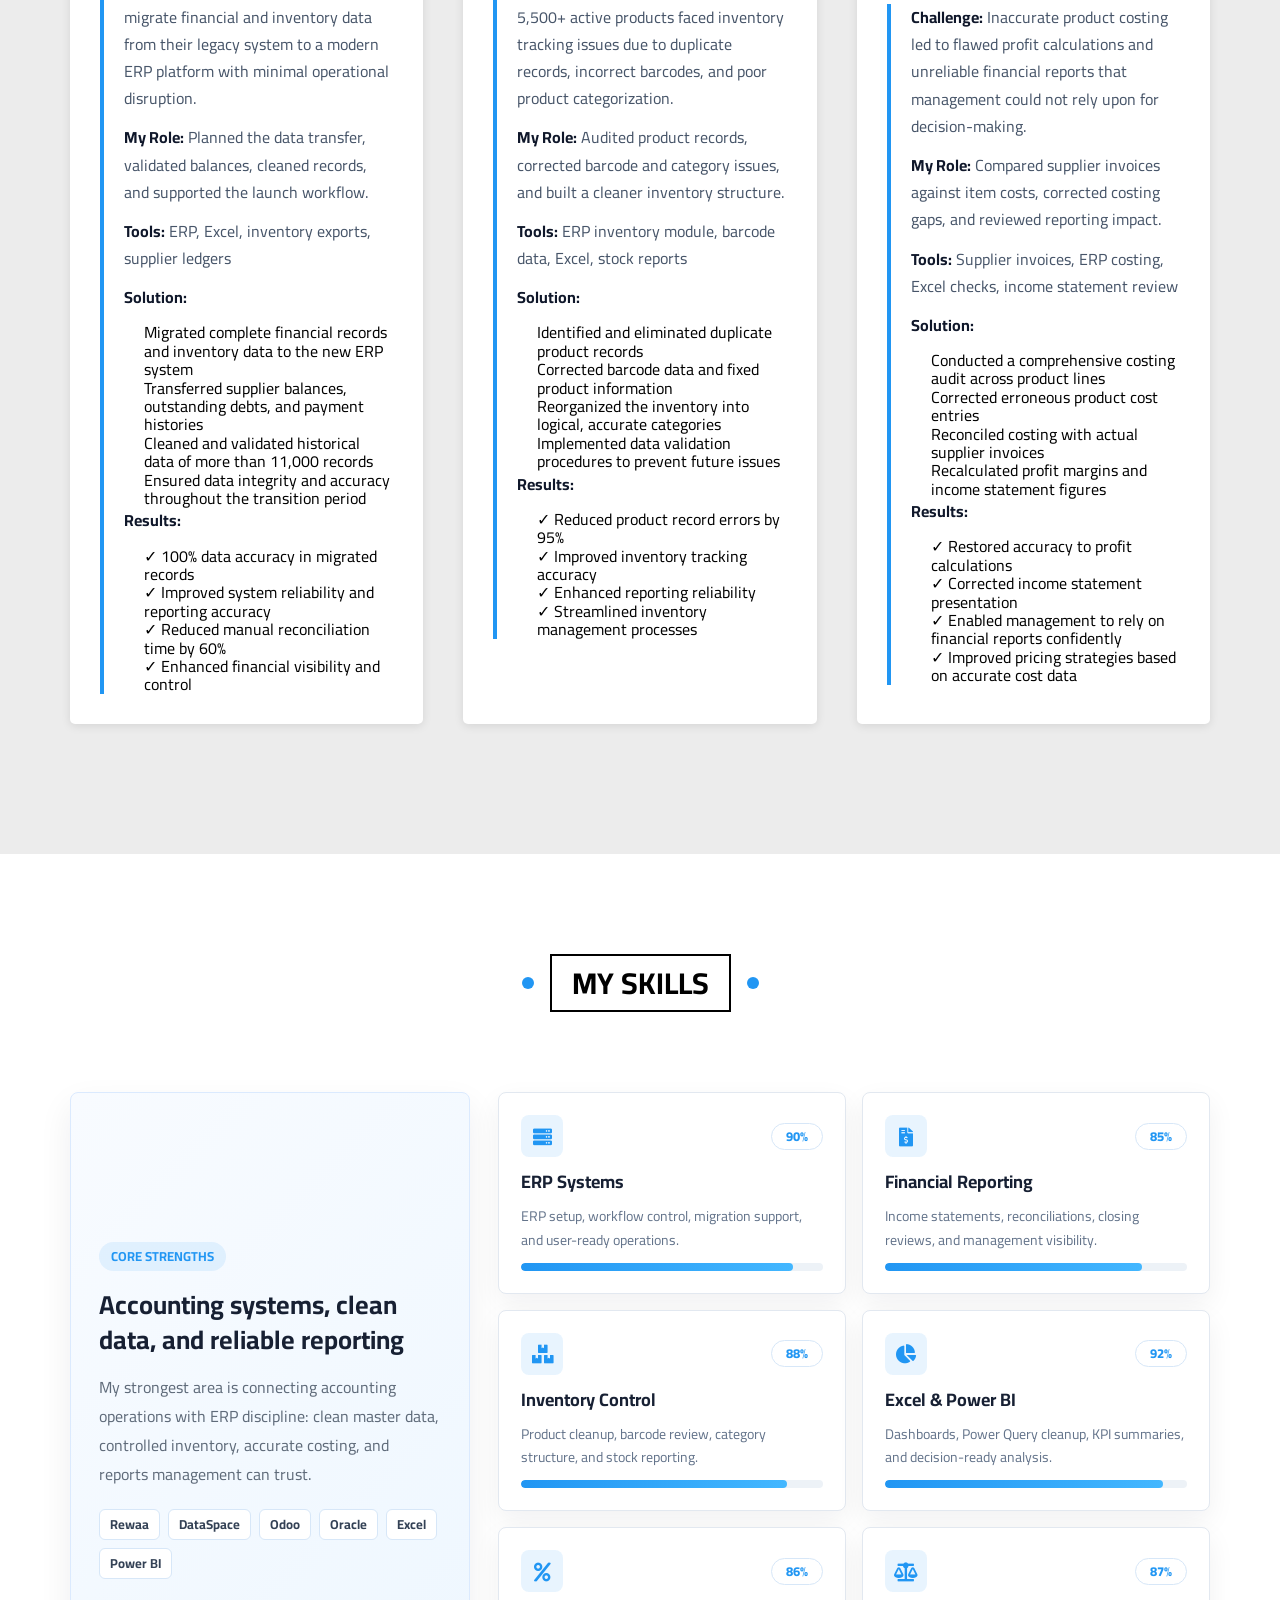
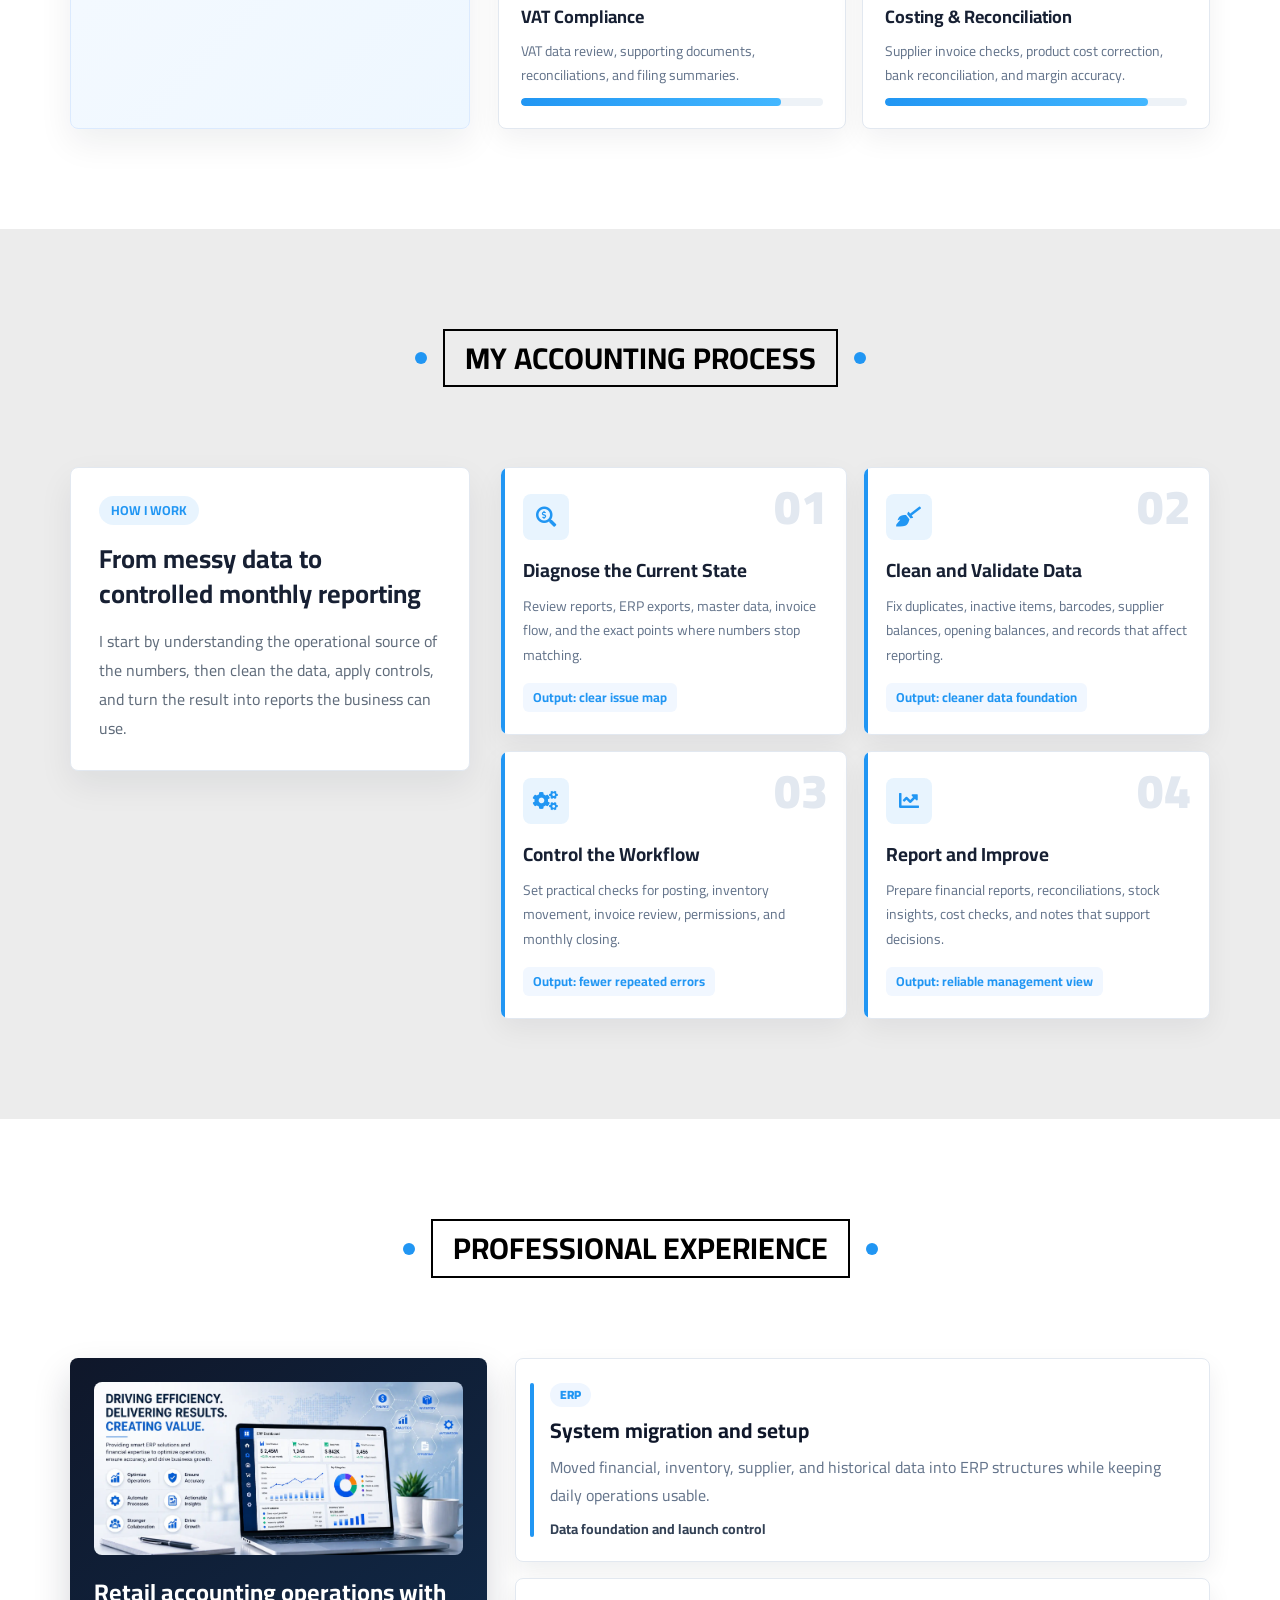
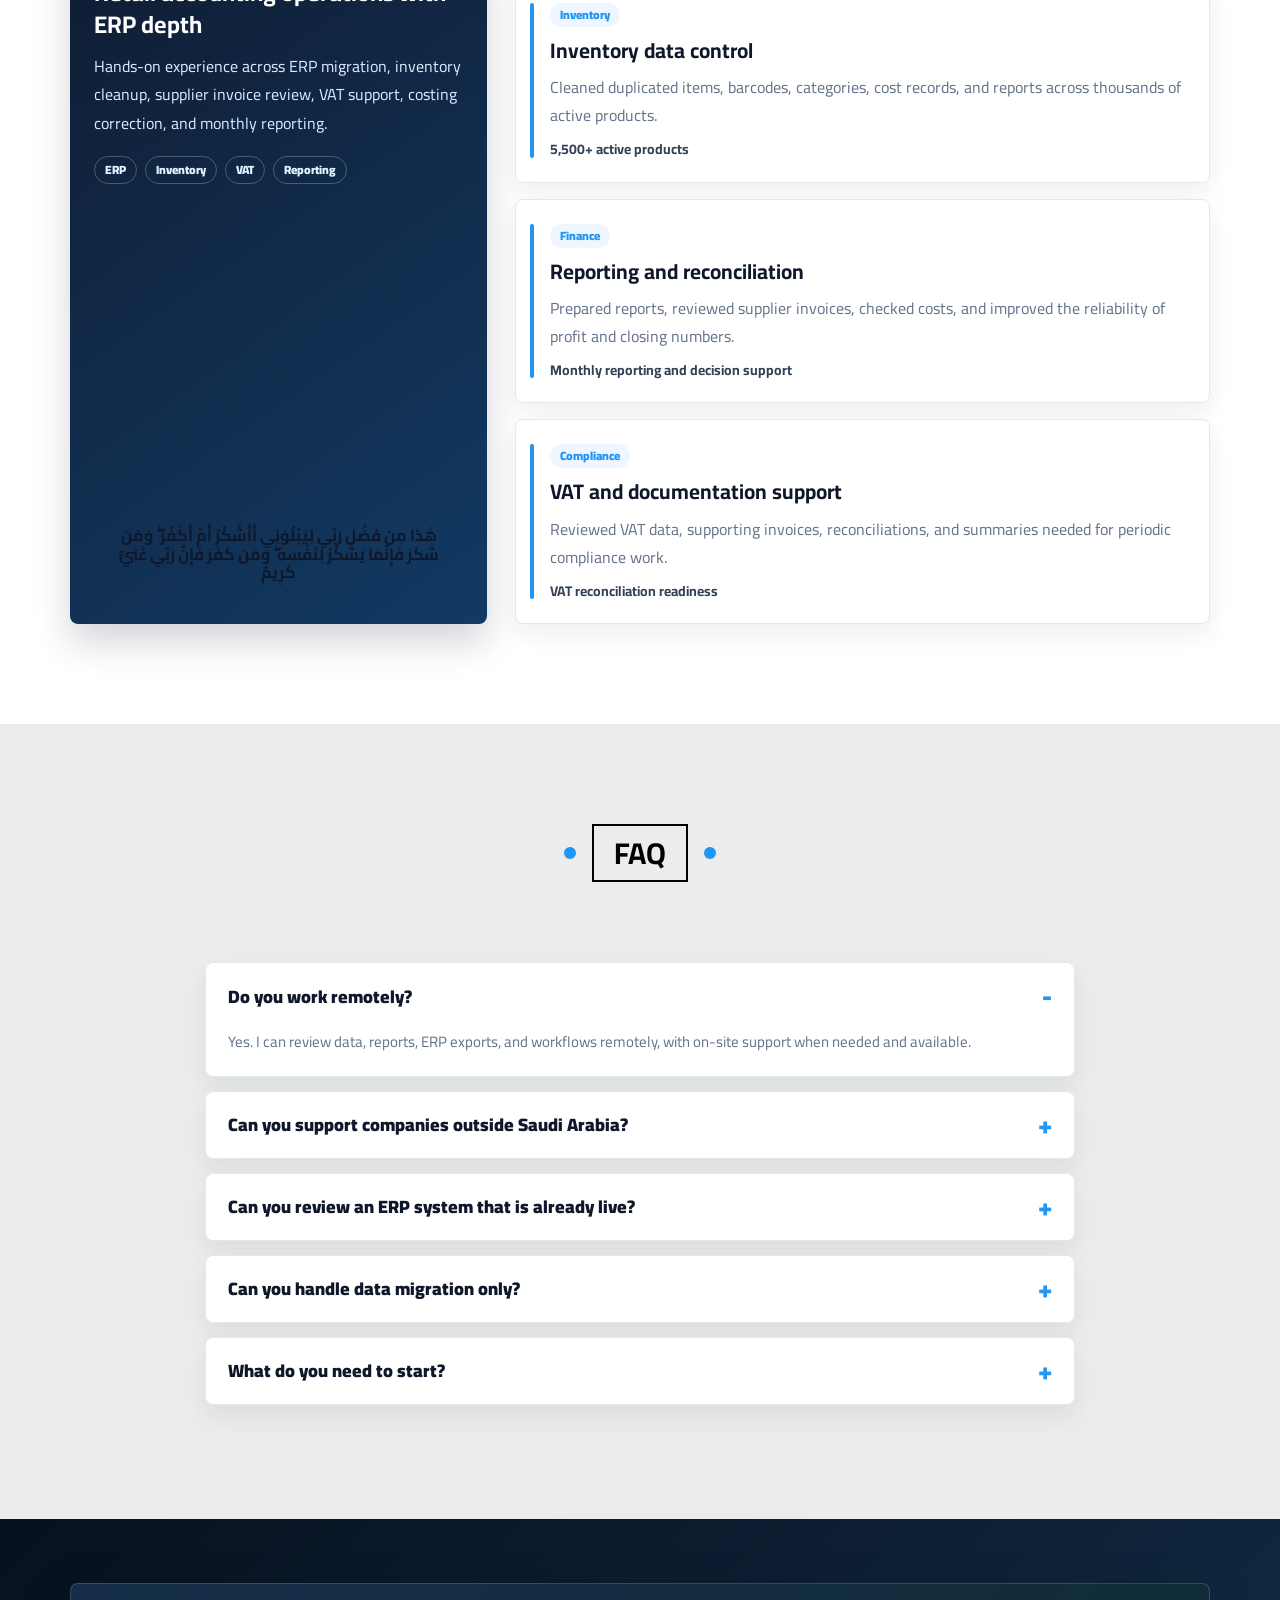
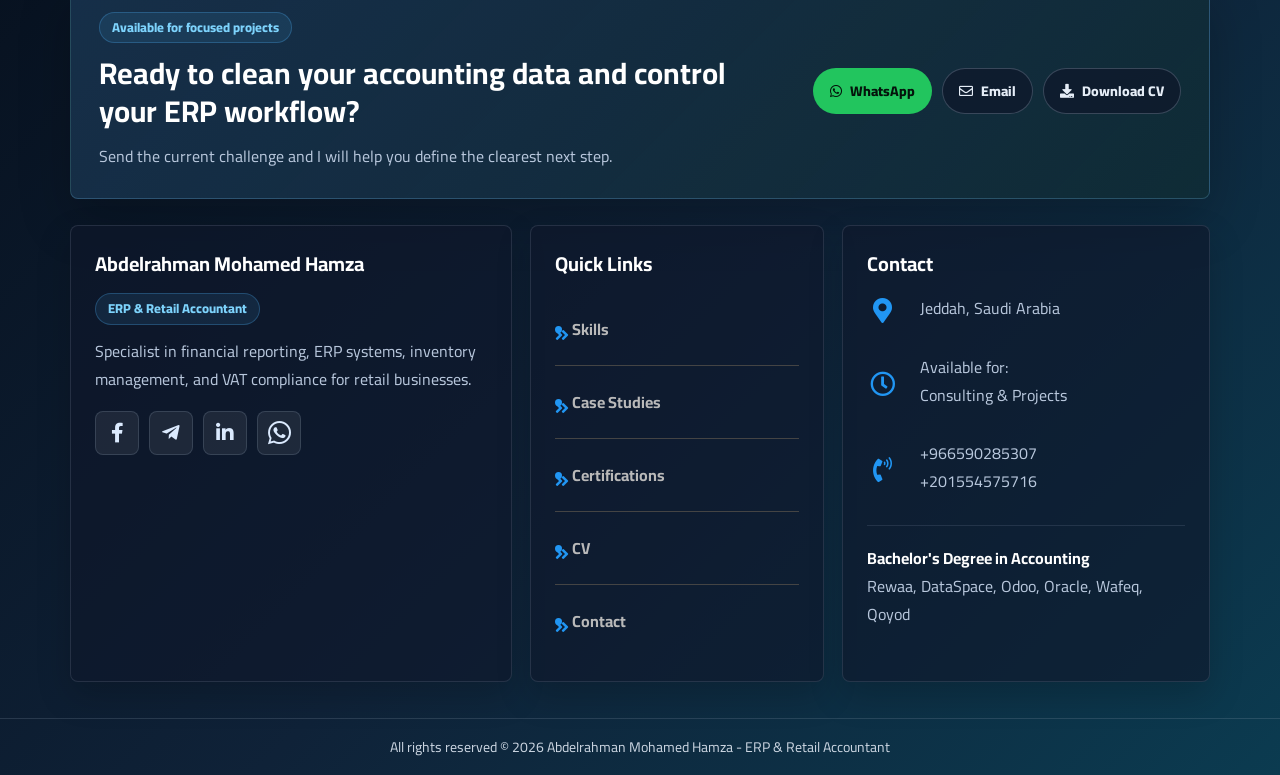
==== commit 9f5c1aa2: "Add files via upload" ====
--- a/index.html
+++ b/index.html
@@ -13,14 +13,21 @@
   <meta charset="UTF-8" />
   <meta http-equiv="X-UA-Compatible" content="IE=edge" />
   <meta name="viewport" content="width=device-width, initial-scale=1.0" />
-  <meta name="description" content="ERP & Retail Accountant - Expert in Financial Reporting, Inventory Management, VAT Compliance, and ERP Systems Implementation">
+  <meta name="description" content="ERP & Retail Accountant helping retail businesses clean accounting data, control ERP workflows, improve inventory accuracy, and prepare reliable VAT-ready reporting.">
+  <meta name="robots" content="index, follow, max-image-preview:large" />
   <title>Abdelrahman Mohamed Hamza - ERP & Retail Accountant Portfolio</title>
   <link rel="canonical" href="https://abdelrahman-mo-hamza.github.io/My-Portfolio/" />
+  <link rel="alternate" hreflang="en" href="https://abdelrahman-mo-hamza.github.io/My-Portfolio/?lang=en" />
+  <link rel="alternate" hreflang="ar" href="https://abdelrahman-mo-hamza.github.io/My-Portfolio/?lang=ar" />
+  <link rel="alternate" hreflang="x-default" href="https://abdelrahman-mo-hamza.github.io/My-Portfolio/" />
+  <link rel="preload" as="image" href="imgs/landing-image.webp" />
   <meta property="og:type" content="website" />
+  <meta property="og:locale" content="en_US" />
+  <meta property="og:locale:alternate" content="ar_AR" />
   <meta property="og:site_name" content="Abdelrahman Mohamed Hamza Portfolio" />
   <meta property="og:url" content="https://abdelrahman-mo-hamza.github.io/My-Portfolio/" />
   <meta property="og:title" content="Abdelrahman Mohamed Hamza - ERP & Retail Accountant Portfolio" />
-  <meta property="og:description" content="ERP & Retail Accountant specialized in financial reporting, inventory management, VAT compliance, and ERP systems implementation." />
+  <meta property="og:description" content="ERP & Retail Accountant helping retail businesses clean accounting data, control ERP workflows, improve inventory accuracy, and prepare reliable VAT-ready reporting." />
   <meta property="og:image" content="https://abdelrahman-mo-hamza.github.io/My-Portfolio/imgs/og.webp" />
   <meta property="og:image:secure_url" content="https://abdelrahman-mo-hamza.github.io/My-Portfolio/imgs/og.webp" />
   <meta property="og:image:width" content="1774" />
@@ -42,7 +49,7 @@
   </script>
   <meta name="twitter:card" content="summary_large_image" />
   <meta name="twitter:title" content="Abdelrahman Mohamed Hamza - ERP & Retail Accountant Portfolio" />
-  <meta name="twitter:description" content="ERP & Retail Accountant specialized in financial reporting, inventory management, VAT compliance, and ERP systems implementation." />
+  <meta name="twitter:description" content="ERP & Retail Accountant helping retail businesses clean accounting data, control ERP workflows, improve inventory accuracy, and prepare reliable VAT-ready reporting." />
   <meta name="twitter:image" content="https://abdelrahman-mo-hamza.github.io/My-Portfolio/imgs/og.webp" />
   <script type="application/ld+json">
     {
@@ -75,7 +82,7 @@
     }
   </script>
   <link rel="stylesheet" href="css/normalize.css" />
-  <link rel="stylesheet" href="css/mano.css?v=20260429-theme-toggle" />
+  <link rel="stylesheet" href="css/mano.css?v=20260429-footer-compact" />
   <!-- Font Awesome -->
   <link rel="stylesheet" href="css/all.min.css" />
   <!-- Google Fonts -->
@@ -133,7 +140,7 @@
                 <a href="#faq"><i class="far fa-question-circle fa-fw"></i> <span data-translate="header.faq">FAQ</span></a>
               </li>
               <li>
-                <a href="#discount"><i class="fas fa-envelope fa-fw"></i> <span data-translate="header.getInTouch">Get in Touch</span></a>
+                <a href="#contact"><i class="fas fa-envelope fa-fw"></i> <span data-translate="header.getInTouch">Get in Touch</span></a>
               </li>
             </ul>
           </div>
@@ -158,12 +165,18 @@
   <div class="landing">
     <div class="container">
       <div class="text">
+        <span class="landing-kicker" data-translate="landing.kicker">ERP data, inventory, VAT, and reporting control</span>
         <h1 data-translate="landing.title">ERP & Retail Accounting Professional</h1>
-        <p data-translate="landing.description">Hi, I'm Abdelrahman Mohamed Hamza, an experienced ERP and Retail Accountant with proven expertise in financial systems implementation, inventory management, and VAT compliance. I specialize in data migration, financial reporting, and optimizing accounting processes in retail environments.</p>
+        <p data-translate="landing.description">I help retail and trading businesses turn messy accounting data into controlled ERP workflows, clean inventory records, VAT-ready reports, and management numbers they can trust.</p>
+        <div class="landing-proof" aria-label="Core focus areas">
+          <span><i class="fas fa-database"></i> <span data-translate="landing.proof.0">Data cleanup</span></span>
+          <span><i class="fas fa-boxes"></i> <span data-translate="landing.proof.1">Inventory control</span></span>
+          <span><i class="fas fa-file-invoice-dollar"></i> <span data-translate="landing.proof.2">Financial reporting</span></span>
+        </div>
         <div class="landing-actions">
           <a href="Abdelrahman-Mohamed-Hamza-CV-en.pdf" class="landing-action landing-action--primary" data-cv-download download="Abdelrahman-Mohamed-Hamza-CV-en.pdf" data-translate="landing.downloadCv">Download CV</a>
           <a href="cv.html" class="landing-action landing-action--tertiary" data-cv-link data-translate="landing.viewCv">View Online CV</a>
-          <a href="#discount" class="landing-action landing-action--secondary" data-translate="landing.contactCta">Get In Touch</a>
+          <a href="#contact" class="landing-action landing-action--secondary" data-translate="landing.contactCta">Get In Touch</a>
         </div>
         <div class="landing-highlights" aria-label="Professional highlights">
           <div>
@@ -184,8 +197,14 @@
           </div>
         </div>
       </div>
-      <div class="image">
-        <img src="imgs/landing-image.webp" alt="ERP and retail accounting illustration" />
+      <div class="image landing-visual">
+        <div class="landing-visual__frame">
+          <img src="imgs/landing-image.webp" alt="ERP and retail accounting illustration" fetchpriority="high" decoding="async" />
+          <div class="landing-visual__badge">
+            <strong data-translate="landing.visualBadgeTitle">Retail ERP Focus</strong>
+            <span data-translate="landing.visualBadgeText">Cleaner data. Stronger controls.</span>
+          </div>
+        </div>
       </div>
     </div>
     <a href="#articles" class="go-down">
@@ -200,7 +219,7 @@
     <div class="container">
 
       <div class="box">
-        <img src="imgs/cat-01.webp" alt="ERP systems management illustration" loading="eager" />
+        <img src="imgs/cat-01.webp" alt="ERP systems management illustration" loading="lazy" decoding="async" />
         <div class="content">
           <h3 data-translate="articles.skills.0.title"></h3>
           <p data-translate="articles.skills.0.description"></p>
@@ -212,7 +231,7 @@
       </div>
 
       <div class="box">
-        <img src="imgs/cat-08.webp" alt="Financial reporting illustration" loading="eager" />
+        <img src="imgs/cat-08.webp" alt="Financial reporting illustration" loading="lazy" decoding="async" />
         <div class="content">
           <h3 data-translate="articles.skills.1.title"></h3>
           <p data-translate="articles.skills.1.description"></p>
@@ -224,7 +243,7 @@
       </div>
 
       <div class="box">
-        <img src="imgs/cat-07.webp" alt="Inventory management illustration" loading="eager" />
+        <img src="imgs/cat-07.webp" alt="Inventory management illustration" loading="lazy" decoding="async" />
         <div class="content">
           <h3 data-translate="articles.skills.2.title"></h3>
           <p data-translate="articles.skills.2.description"></p>
@@ -236,7 +255,7 @@
       </div>
 
       <div class="box">
-        <img src="imgs/cat-04.webp" alt="VAT and tax compliance illustration" loading="eager" />
+        <img src="imgs/cat-04.webp" alt="VAT and tax compliance illustration" loading="lazy" decoding="async" />
         <div class="content">
           <h3 data-translate="articles.skills.3.title"></h3>
           <p data-translate="articles.skills.3.description"></p>
@@ -248,7 +267,7 @@
       </div>
 
       <div class="box">
-        <img src="imgs/cat-03.webp" alt="Data migration illustration" loading="eager" />
+        <img src="imgs/cat-03.webp" alt="Data migration illustration" loading="lazy" decoding="async" />
         <div class="content">
           <h3 data-translate="articles.skills.4.title"></h3>
           <p data-translate="articles.skills.4.description"></p>
@@ -260,7 +279,7 @@
       </div>
 
       <div class="box">
-        <img src="imgs/cat-02.webp" alt="Excel and Power BI illustration" loading="eager" />
+        <img src="imgs/cat-02.webp" alt="Excel and Power BI illustration" loading="lazy" decoding="async" />
         <div class="content">
           <h3 data-translate="articles.skills.5.title"></h3>
           <p data-translate="articles.skills.5.description"></p>
@@ -272,7 +291,7 @@
       </div>
 
       <div class="box">
-        <img src="imgs/cat-05.webp" alt="Supplier invoice review illustration" loading="eager" />
+        <img src="imgs/cat-05.webp" alt="Supplier invoice review illustration" loading="lazy" decoding="async" />
         <div class="content">
           <h3 data-translate="articles.skills.6.title"></h3>
           <p data-translate="articles.skills.6.description"></p>
@@ -284,7 +303,7 @@
       </div>
 
       <div class="box">
-        <img src="imgs/cat-06.webp" alt="Bank reconciliation illustration" loading="eager" />
+        <img src="imgs/cat-06.webp" alt="Bank reconciliation illustration" loading="lazy" decoding="async" />
         <div class="content">
           <h3 data-translate="articles.skills.7.title"></h3>
           <p data-translate="articles.skills.7.description"></p>
@@ -294,10 +313,11 @@
           <i class="fas fa-long-arrow-alt-right"></i>
         </div>
       </div>
-
-    </div>
-  </div>
-  <div class="spikes"></div>
+
+    </div>
+    <button class="mobile-show-more" type="button" data-mobile-toggle="articles" aria-expanded="false" data-translate="ui.showMore">Show more</button>
+  </div>
+  <div class="spikes"></div>
   <!-- End Articles -->
   <!-- Start Gallery -->
   <div class="gallery" id="gallery">
@@ -317,6 +337,7 @@
       <div class="box"><div class="image"><img src="imgs/gallery-11.webp" alt="Certificate preview 11" loading="lazy" /></div></div>
       <div class="box"><div class="image"><img src="imgs/gallery-12.webp" alt="Certificate preview 12" loading="lazy" /></div></div>
     </div>
+    <button class="mobile-show-more" type="button" data-mobile-toggle="gallery" aria-expanded="false" data-translate="ui.showMore">Show more</button>
 
     <div class="gallery-preview" id="galleryPreview" aria-hidden="true">
       <div class="gallery-preview__backdrop" data-gallery-close="true"></div>
@@ -373,6 +394,7 @@
         <p data-translate="problems.items.5.text">I help define roles, workflows, permissions, and checks that reduce errors after launch.</p>
       </div>
     </div>
+    <button class="mobile-show-more" type="button" data-mobile-toggle="problems" aria-expanded="false" data-translate="ui.showMore">Show more</button>
   </div>
   <!-- End Problems -->
   <!-- Start Services -->
@@ -386,7 +408,7 @@
         <p class="service-desc" data-translate="services.items.0.description">Set up ERP workflows, migrate data, and prepare teams to operate with reliable financial and inventory controls.</p>
         <ul class="service-points" data-translate="services.items.0.points"></ul>
         <div class="info">
-          <a href="#discount" data-service-key="erp" data-translate="services.details">Discuss Related Work</a>
+          <a href="#contact" data-service-key="erp" data-translate="services.details">Discuss Related Work</a>
         </div>
       </div>
       <div class="box">
@@ -395,7 +417,7 @@
         <p class="service-desc" data-translate="services.items.1.description">Build monthly reports, closing controls, and financial visibility that management can rely on.</p>
         <ul class="service-points" data-translate="services.items.1.points"></ul>
         <div class="info">
-          <a href="#discount" data-service-key="reports" data-translate="services.details">Discuss Related Work</a>
+          <a href="#contact" data-service-key="reports" data-translate="services.details">Discuss Related Work</a>
         </div>
       </div>
       <div class="box">
@@ -404,7 +426,7 @@
         <p class="service-desc" data-translate="services.items.2.description">Clean product records, barcodes, categories, and stock reports to reduce errors and improve purchasing decisions.</p>
         <ul class="service-points" data-translate="services.items.2.points"></ul>
         <div class="info">
-          <a href="#discount" data-service-key="inventory" data-translate="services.details">Discuss Related Work</a>
+          <a href="#contact" data-service-key="inventory" data-translate="services.details">Discuss Related Work</a>
         </div>
       </div>
       <div class="box">
@@ -413,7 +435,7 @@
         <p class="service-desc" data-translate="services.items.3.description">Prepare VAT reconciliations, review supporting documents, and keep reporting ready for periodic filing.</p>
         <ul class="service-points" data-translate="services.items.3.points"></ul>
         <div class="info">
-          <a href="#discount" data-service-key="vat" data-translate="services.details">Discuss Related Work</a>
+          <a href="#contact" data-service-key="vat" data-translate="services.details">Discuss Related Work</a>
         </div>
       </div>
       <div class="box">
@@ -422,7 +444,7 @@
         <p class="service-desc" data-translate="services.items.4.description">Turn Excel and ERP exports into dashboards that show sales, stock, costs, and operational performance.</p>
         <ul class="service-points" data-translate="services.items.4.points"></ul>
         <div class="info">
-          <a href="#discount" data-service-key="dashboards" data-translate="services.details">Discuss Related Work</a>
+          <a href="#contact" data-service-key="dashboards" data-translate="services.details">Discuss Related Work</a>
         </div>
       </div>
       <div class="box">
@@ -431,10 +453,11 @@
         <p class="service-desc" data-translate="services.items.5.description">Review product costs against supplier invoices and fix costing issues that distort profit reporting.</p>
         <ul class="service-points" data-translate="services.items.5.points"></ul>
         <div class="info">
-          <a href="#discount" data-service-key="costing" data-translate="services.details">Discuss Related Work</a>
-        </div>
-      </div>
-    </div>
+          <a href="#contact" data-service-key="costing" data-translate="services.details">Discuss Related Work</a>
+        </div>
+      </div>
+    </div>
+    <button class="mobile-show-more" type="button" data-mobile-toggle="services" aria-expanded="false" data-translate="ui.showMore">Show more</button>
   </div>
   <!-- End Services -->
   <!-- Start Case Studies -->
@@ -448,7 +471,7 @@
           <h3 data-translate="caseStudies.feature.title">Retail ERP Migration & Inventory Control Recovery</h3>
           <p data-translate="caseStudies.feature.summary">A retail operation needed a reliable ERP foundation after fragmented data, duplicated products, and inconsistent costing made reporting difficult. The work focused on data migration, inventory cleanup, cost correction, and practical controls for daily operations.</p>
           <div class="case-study-actions">
-            <a href="#discount" class="case-study-cta" data-service-key="erp" data-translate="caseStudies.feature.cta">Discuss a Similar Project</a>
+            <a href="#contact" class="case-study-cta" data-service-key="erp" data-translate="caseStudies.feature.cta">Discuss a Similar Project</a>
           </div>
         </div>
         <div class="case-study-results">
@@ -513,7 +536,7 @@
           <ul  data-translate="caseStudies.studies.1.resultItems"></ul>
         </div>
       </div>
-      <div class="box">
+      <div class="box">
         <h3 data-translate="caseStudies.studies.2.title">Costing Correction & Financial Accuracy Improvement</h3>
         <div>
           <p><strong data-translate="caseStudies.challengeLabel">Challenge:</strong> <span data-translate="caseStudies.studies.2.challenge">Inaccurate product costing led to flawed profit calculations and unreliable financial reports that management could not rely upon for decision-making.</span></p>
@@ -523,11 +546,12 @@
           <ul  data-translate="caseStudies.studies.2.solutionItems"></ul>
           <p><strong data-translate="caseStudies.resultsLabel">Results:</strong></p>
           <ul  data-translate="caseStudies.studies.2.resultItems"></ul>
-        </div>
-      </div>
-    </div>
-  </div>
-  <!-- End Case Studies -->
+        </div>
+      </div>
+    </div>
+    <button class="mobile-show-more" type="button" data-mobile-toggle="case-studies" aria-expanded="false" data-translate="ui.showMore">Show more</button>
+  </div>
+  <!-- End Case Studies -->
   <!-- Start Skills -->
   <div class="our-skills" id="our-skills">
     <h2 class="main-title" data-translate="skills.title">My Skills</h2>
@@ -604,8 +628,9 @@
         </div>
       </div>
     </div>
-  </div>
-  <!-- End Skills -->
+    <button class="mobile-show-more" type="button" data-mobile-toggle="our-skills" aria-expanded="false" data-translate="ui.showMore">Show more</button>
+  </div>
+  <!-- End Skills -->
   <!-- Start Work Steps -->
   <div class="work-steps" id="work-steps">
     <h2 class="main-title" data-translate="workSteps.title">My Accounting Process</h2>
@@ -646,8 +671,9 @@
         </div>
       </div>
     </div>
-  </div>
-  <!-- End Work Steps -->
+    <button class="mobile-show-more" type="button" data-mobile-toggle="work-steps" aria-expanded="false" data-translate="ui.showMore">Show more</button>
+  </div>
+  <!-- End Work Steps -->
   <!-- Start Videos -->
   <div class="videos" id="videos">
     <h2 class="main-title" data-translate="videos.title">Professional Experience</h2>
@@ -693,35 +719,9 @@
         </div>
       </div>
     </div>
-  </div>
-  <!-- End Videos -->
-  <!-- Start Stats -->
-  <div class="stats" id="stats">
-    <h2 data-translate="stats.title">My Achievements</h2>
-    <div class="container">
-      <div class="box">
-        <i class="fas fa-boxes fa-2x fa-fw"></i>
-        <span class="number" data-goal="5500">0</span>
-        <span class="text" data-translate="stats.productsManaged">Products Managed</span>
-      </div>
-      <div class="box">
-        <i class="fas fa-exchange-alt fa-2x fa-fw"></i>
-        <span class="number" data-goal="11000">0</span>
-        <span class="text" data-translate="stats.recordsMigrated">Records Migrated</span>
-      </div>
-      <div class="box">
-        <i class="fas fa-building fa-2x fa-fw"></i>
-        <span class="number" data-goal="6">0</span>
-        <span class="text" data-translate="stats.erpSystems">ERP Systems</span>
-      </div>
-      <div class="box">
-        <i class="fas fa-chart-line fa-2x fa-fw"></i>
-        <span class="number" data-goal="100">0</span>
-        <span class="text" data-translate="stats.accuracy">% Accuracy</span>
-      </div>
-    </div>
-  </div>
-  <!-- End Stats -->
+    <button class="mobile-show-more" type="button" data-mobile-toggle="videos" aria-expanded="false" data-translate="ui.showMore">Show more</button>
+  </div>
+  <!-- End Videos -->
   <!-- Start FAQ -->
   <div class="faq" id="faq">
     <h2 class="main-title" data-translate="faq.title">FAQ</h2>
@@ -747,131 +747,96 @@
         <p data-translate="faq.items.4.answer">A short description of the problem, system name, sample reports or exports, and the goal you want to reach. From there, we can define the right scope.</p>
       </details>
     </div>
+    <button class="mobile-show-more" type="button" data-mobile-toggle="faq" aria-expanded="false" data-translate="ui.showMore">Show more</button>
   </div>
   <!-- End FAQ -->
-  <!-- Start Discount -->
-  <div class="discount" id="discount">
-    <div class="image">
-      <div class="content">
-        <h2 data-translate="discount.title">Let's Work Together</h2>
-        <p data-translate="discount.description">
-          Have an accounting, ERP, inventory, or reporting challenge? Send me the details and I will reply with the best next step.
-        </p>
-        <img src="imgs/discount.webp" alt="Business collaboration illustration" loading="lazy" />
-      </div>
-    </div>
-    <div class="form">
-      <div class="content">
-        <h2 data-translate="discount.formTitle">Get In Touch</h2>
-        <form id="contactForm">
-          <input class="input" type="text" placeholder="Your Name" data-translate="discount.yourName" name="name" autocomplete="name" required />
-          <input class="input" type="email" placeholder="Your Email" data-translate="discount.yourEmail" name="email" autocomplete="email" required />
-          <input class="input" type="tel" placeholder="Your Phone" data-translate="discount.yourPhone" name="mobile" autocomplete="tel" inputmode="tel" required />
-          <select class="input" name="topic" required>
-            <option value="" data-translate="discount.serviceTopic">Choose Topic</option>
-            <option value="erp" data-translate="discount.serviceOptions.erp">ERP implementation or migration</option>
-            <option value="inventory" data-translate="discount.serviceOptions.inventory">Inventory cleanup</option>
-            <option value="reports" data-translate="discount.serviceOptions.reports">Financial reporting</option>
-            <option value="vat" data-translate="discount.serviceOptions.vat">VAT and tax review</option>
-            <option value="dashboards" data-translate="discount.serviceOptions.dashboards">Excel or Power BI dashboards</option>
-            <option value="costing" data-translate="discount.serviceOptions.costing">Cost correction</option>
-          </select>
-          <textarea class="input" placeholder="Tell Us About Your Accounting Needs" data-translate="discount.accountingNeeds" name="message" required></textarea>
-          <input type="submit" data-translate="discount.send" value="Send" />
-        </form>
-        <p class="contact-note" data-translate="discount.note">Submitting opens your email app with a ready-to-send message. You can also contact me directly below.</p>
-        <div class="direct-contact-links">
-          <a href="https://wa.me/966590285307" class="whatsapp-link" target="_blank" rel="noopener noreferrer" data-whatsapp-link>
+  <!-- Start Footer -->
+  <div class="footer" id="contact">
+    <div class="container footer-shell">
+      <div class="footer-cta">
+        <div class="footer-cta__copy">
+          <span data-translate="footer.ctaKicker">Available for focused projects</span>
+          <h2 data-translate="footer.ctaTitle">Ready to clean your accounting data and control your ERP workflow?</h2>
+          <p data-translate="footer.ctaText">Send the current challenge and I will help you define the clearest next step.</p>
+        </div>
+        <div class="footer-cta__actions">
+          <a href="https://wa.me/966590285307" class="footer-action footer-action--primary" target="_blank" rel="noopener noreferrer" data-whatsapp-link>
             <i class="fab fa-whatsapp"></i>
-            <span data-translate="discount.directWhatsApp">Chat on WhatsApp</span>
+            <span data-translate="footer.ctaWhatsApp">WhatsApp</span>
           </a>
-          <a href="mailto:manobaker1@gmail.com" class="email-link">
+          <a href="mailto:manobaker1@gmail.com" class="footer-action">
             <i class="far fa-envelope"></i>
-            <span data-translate="discount.directEmail">Email Directly</span>
+            <span data-translate="footer.ctaEmail">Email</span>
           </a>
-          <a href="https://t.me/mano_love1" class="telegram-link" target="_blank" rel="noopener noreferrer">
-            <i class="fab fa-telegram-plane"></i>
-            <span data-translate="discount.directTelegram">Telegram</span>
+          <a href="Abdelrahman-Mohamed-Hamza-CV-en.pdf" class="footer-action" data-cv-download download="Abdelrahman-Mohamed-Hamza-CV-en.pdf">
+            <i class="fas fa-download"></i>
+            <span data-translate="footer.ctaCv">Download CV</span>
           </a>
         </div>
       </div>
-    </div>
-  </div>
-  <!-- End Discount -->
-  <!-- Start Footer -->
-  <div class="footer">
-    <div class="container">
-      <div class="box">
-        <h3>Abdelrahman Mohamed Hamza</h3>
-        <p data-translate="footer.profession">ERP & Retail Accountant</p>
-        <ul class="social">
-          <li>
-            <a href="https://www.facebook.com/TheAccountantHub.ar" target="_blank" rel="noopener noreferrer" class="facebook" aria-label="Facebook profile">
-              <i class="fab fa-facebook-f"></i>
-            </a>
-          </li>
-          <li>
-            <a href="https://t.me/mano_love1" target="_blank" rel="noopener noreferrer" class="telegram" aria-label="Telegram profile">
-              <i class="fab fa-telegram-plane"></i>
-            </a>
-          </li>
-          <li>
-            <a href="https://www.linkedin.com/in/abdelrahman-mo-hamza/" target="_blank" rel="noopener noreferrer" class="youtube" aria-label="LinkedIn profile">
-              <i class="fab fa-linkedin-in"></i>
-            </a>
-          </li>
-          <li>
-            <a href="https://wa.me/966590285307" target="_blank" rel="noopener noreferrer" class="whatsapp" aria-label="WhatsApp chat" data-whatsapp-link>
-              <i class="fab fa-whatsapp fa-lg"></i>
-            </a>
-          </li>
-        </ul>
-        <p class="text" data-translate="footer.description">Specialist in financial reporting, ERP systems, inventory management, and VAT compliance for retail businesses.</p>
-      </div>
-      <div class="box">
-        <h3 data-translate="footer.expertise">Expertise</h3>
-        <ul class="links">
-          <li>
-            <a href="#services" class="facebook" data-translate="footer.expertiseItems.0">ERP Systems</a>
-          </li>
-          <li>
-            <a href="#services" class="twitter" data-translate="footer.expertiseItems.1">Financial Reporting</a>
-          </li>
-          <li>
-            <a href="#services" class="youtube" data-translate="footer.expertiseItems.2">Inventory Management</a>
-          </li>
-          <li>
-            <a href="#services" class="whatsapp" data-translate="footer.expertiseItems.3">Data Migration</a>
-          </li>
-          <li>
-            <a href="#services" class="whatsapp" data-translate="footer.expertiseItems.4">VAT Compliance</a>
-          </li>
-        </ul>
-      </div>
-      <div class="box">
-        <h3 data-translate="footer.education">Education & Certifications</h3>
-        <p><strong data-translate="footer.bachelors">Bachelor's Degree in Accounting</strong><br><span data-translate="footer.university">Sadat City University, Faculty of Commerce</span></p>
-        <p><strong data-translate="footer.erpExperience">ERP Systems Experience:</strong><br><span data-translate="footer.erpExperienceDetails">Rewaa, DataSpace, Odoo, Oracle, Wafeq, Qoyod</span></p>
-      </div>
-      <div class="box">
-        <div class="line">
-          <i class="fas fa-map-marker-alt fa-fw"></i>
-          <div class="info" data-translate="footer.location">Jeddah, Saudi Arabia</div>
-        </div>
-        <div class="line">
-          <i class="far fa-clock fa-fw"></i>
-          <div class="info" data-translate="footer.availability">Available for:<br>Consulting & Projects</div>
-        </div>
-        <div class="line">
-          <i class="fas fa-phone-volume fa-fw"></i>
-          <div class="info">
-            <span>+966590285307</span>
-            <span>+201554575716</span>
-          </div>
-        </div>
-      </div>
-    </div>
-    <p class="copyright" data-translate="footer.copyright">All rights reserved © 2024 Abdelrahman Mohamed Hamza - ERP & Retail Accountant</p>
+
+      <div class="footer-grid">
+        <div class="box footer-brand">
+          <h3>Abdelrahman Mohamed Hamza</h3>
+          <p data-translate="footer.profession">ERP & Retail Accountant</p>
+          <p class="text" data-translate="footer.description">Specialist in financial reporting, ERP systems, inventory management, and VAT compliance for retail businesses.</p>
+          <ul class="social">
+            <li>
+              <a href="https://www.facebook.com/TheAccountantHub.ar" target="_blank" rel="noopener noreferrer" class="facebook" aria-label="Facebook profile">
+                <i class="fab fa-facebook-f"></i>
+              </a>
+            </li>
+            <li>
+              <a href="https://t.me/mano_love1" target="_blank" rel="noopener noreferrer" class="telegram" aria-label="Telegram profile">
+                <i class="fab fa-telegram-plane"></i>
+              </a>
+            </li>
+            <li>
+              <a href="https://www.linkedin.com/in/abdelrahman-mo-hamza/" target="_blank" rel="noopener noreferrer" class="youtube" aria-label="LinkedIn profile">
+                <i class="fab fa-linkedin-in"></i>
+              </a>
+            </li>
+            <li>
+              <a href="https://wa.me/966590285307" target="_blank" rel="noopener noreferrer" class="whatsapp" aria-label="WhatsApp chat" data-whatsapp-link>
+                <i class="fab fa-whatsapp fa-lg"></i>
+              </a>
+            </li>
+          </ul>
+        </div>
+
+        <div class="box footer-links">
+          <h3 data-translate="footer.quickLinks">Quick Links</h3>
+          <ul class="links">
+            <li><a href="#articles" data-translate="header.skills">Skills</a></li>
+            <li><a href="#case-studies" data-translate="header.caseStudies">Case Studies</a></li>
+            <li><a href="#gallery" data-translate="header.certifications">Certifications</a></li>
+            <li><a href="cv.html" data-cv-link data-translate="header.cv">CV</a></li>
+            <li><a href="#contact" data-translate="footer.contactLink">Contact</a></li>
+          </ul>
+        </div>
+
+        <div class="box footer-contact">
+          <h3 data-translate="footer.contactTitle">Contact</h3>
+          <div class="line">
+            <i class="fas fa-map-marker-alt fa-fw"></i>
+            <div class="info" data-translate="footer.location">Jeddah, Saudi Arabia</div>
+          </div>
+          <div class="line">
+            <i class="far fa-clock fa-fw"></i>
+            <div class="info" data-translate="footer.availability">Available for:<br>Consulting & Projects</div>
+          </div>
+          <div class="line">
+            <i class="fas fa-phone-volume fa-fw"></i>
+            <div class="info">
+              <span>+966590285307</span>
+              <span>+201554575716</span>
+            </div>
+          </div>
+          <p class="footer-education"><strong data-translate="footer.bachelors">Bachelor's Degree in Accounting</strong><span data-translate="footer.erpExperienceDetails">Rewaa, DataSpace, Odoo, Oracle, Wafeq, Qoyod</span></p>
+        </div>
+      </div>
+    </div>
+    <p class="copyright"><span data-translate="footer.copyrightPrefix">All rights reserved</span> © <span id="footerYear">2026</span> <span data-translate="footer.copyrightName">Abdelrahman Mohamed Hamza - ERP & Retail Accountant</span></p>
   </div>
   <!-- End Footer -->
   <a class="whatsapp-float" id="whatsappFloat" href="https://wa.me/966590285307" target="_blank" rel="noopener noreferrer" data-whatsapp-link aria-label="Chat on WhatsApp">
@@ -881,7 +846,7 @@
   <button class="scroll-toggle" id="scrollToggleBtn" type="button" aria-label="Scroll to bottom">
     <i class="fas fa-angle-double-down"></i>
   </button>
-  <script src="js/main.js?v=20260429-theme-toggle"></script>
+  <script src="js/main.js?v=20260429-footer-compact"></script>
 </body>
 
 </html>
--- a/css/mano.css
+++ b/css/mano.css
@@ -4848,19 +4848,1192 @@
   padding: 3px;
 }
 /* End Dark Mode */
-
-
-
-
-
-
-
-
-
-
-
-
-
-
-
-
+
+/* Start Mobile Menu Fixes */
+@media (max-width: 991px) {
+  .header .container {
+    grid-template-columns: minmax(0, 1fr) auto auto;
+    justify-content: stretch;
+    direction: ltr;
+  }
+
+  .header .logo {
+    margin: 0;
+    min-width: 0;
+    overflow: hidden;
+    text-overflow: ellipsis;
+    white-space: nowrap;
+  }
+
+  .header .header-actions {
+    justify-self: end;
+    margin: 0;
+  }
+
+  html[dir="rtl"] .header .logo,
+  html[dir="rtl"] .header .main-nav {
+    direction: rtl;
+  }
+
+  .header .main-nav > li,
+  .header .mega-menu .links li,
+  html[dir="rtl"] .header .main-nav li,
+  html[dir="rtl"] .header .mega-menu .links li {
+    margin-right: 0;
+    margin-left: 0;
+  }
+
+  .hamburger-menu {
+    position: relative;
+    width: 44px;
+    height: 44px;
+    min-width: 44px;
+    margin: 0;
+    padding: 0;
+    align-self: center;
+    justify-self: end;
+  }
+
+  .hamburger-menu span {
+    position: absolute;
+    left: 9px;
+    width: 26px;
+    height: 3px;
+    margin: 0;
+    border-radius: 999px;
+    transform-origin: center;
+  }
+
+  .hamburger-menu span:nth-child(1) {
+    top: 13px;
+  }
+
+  .hamburger-menu span:nth-child(2) {
+    top: 21px;
+  }
+
+  .hamburger-menu span:nth-child(3) {
+    top: 29px;
+  }
+
+  .hamburger-menu.active span:nth-child(1) {
+    top: 21px;
+    transform: rotate(45deg);
+  }
+
+  .hamburger-menu.active span:nth-child(2) {
+    opacity: 0;
+  }
+
+  .hamburger-menu.active span:nth-child(3) {
+    top: 21px;
+    transform: rotate(-45deg);
+  }
+
+  .header .main-nav {
+    top: 100%;
+    margin: 0;
+    padding: 0;
+    overflow-y: auto;
+    overscroll-behavior: contain;
+  }
+
+  .header .main-nav.active {
+    max-height: calc(100vh - 72px);
+  }
+
+  .header .mega-menu:not(.active) {
+    display: none !important;
+  }
+
+  .header .mega-menu.active {
+    position: static !important;
+    display: grid !important;
+    grid-template-columns: 1fr;
+    gap: 0;
+    top: auto !important;
+    max-height: none !important;
+    padding: 0;
+    opacity: 1 !important;
+    visibility: visible !important;
+    overflow: visible !important;
+    border: 0;
+    z-index: 1000 !important;
+    background-color: inherit;
+  }
+
+  .header .main-nav > li:hover > .mega-menu.active,
+  .header .main-nav > li:focus-within > .mega-menu.active {
+    display: grid !important;
+    opacity: 1 !important;
+    visibility: visible !important;
+    z-index: 1000 !important;
+  }
+
+  .header .mega-menu .image {
+    display: none !important;
+  }
+
+  .header .mega-menu .links {
+    display: block;
+    width: 100%;
+    min-width: 0;
+    flex: none;
+    opacity: 1 !important;
+    visibility: visible !important;
+  }
+
+  .header .mega-menu .links li {
+    display: block;
+    border-bottom: 1px solid #e9e6e6;
+    opacity: 1 !important;
+    visibility: visible !important;
+  }
+
+  .header .mega-menu .links li a {
+    display: flex;
+    align-items: center;
+    justify-content: center;
+    min-height: 56px;
+    padding: 12px 18px;
+    color: var(--main-color);
+    font-size: 15px;
+    font-weight: 700;
+    line-height: 1.35;
+    opacity: 1 !important;
+    visibility: visible !important;
+  }
+
+  .header .mega-menu .links li a i {
+    width: 22px;
+    margin-right: 8px;
+    text-align: center;
+  }
+
+  html[dir="rtl"] .header .mega-menu .links li a i {
+    margin-right: 0;
+    margin-left: 8px;
+  }
+}
+
+@media (max-width: 767px) {
+  .header .main-nav > li > a {
+    min-height: 62px;
+    height: auto;
+    padding: 14px 18px;
+    font-size: 17px;
+  }
+}
+
+html[data-theme="dark"] .header .mega-menu .links li {
+  border-color: #1e293b;
+}
+/* End Mobile Menu Fixes */
+
+/* Start Footer V2 */
+.footer {
+  position: relative;
+  overflow: hidden;
+  padding: 64px 0 0;
+  background:
+    linear-gradient(135deg, #07111f 0%, #0f2238 52%, #0b3b50 100%);
+  color: #dbeafe;
+}
+
+.footer .footer-shell {
+  display: flex;
+  flex-direction: column;
+  gap: 26px;
+}
+
+.footer-cta {
+  display: grid;
+  grid-template-columns: minmax(0, 1fr) auto;
+  gap: 24px;
+  align-items: center;
+  padding: 28px;
+  border: 1px solid rgb(125 211 252 / 22%);
+  border-radius: 8px;
+  background:
+    linear-gradient(135deg, rgb(77 181 255 / 16%), rgb(34 197 94 / 8%)),
+    rgb(15 23 42 / 58%);
+  box-shadow: 0 20px 52px rgb(0 0 0 / 22%);
+}
+
+.footer-cta__copy {
+  min-width: 0;
+}
+
+.footer-cta__copy > span,
+.footer .box > p[data-translate="footer.profession"] {
+  display: inline-flex;
+  width: fit-content;
+  margin: 0 0 12px;
+  padding: 7px 12px;
+  border: 1px solid rgb(77 181 255 / 26%);
+  border-radius: 999px;
+  background-color: rgb(77 181 255 / 10%);
+  color: #7dd3fc;
+  font-size: 13px;
+  font-weight: 800;
+  line-height: 1.2;
+}
+
+.footer-cta h2 {
+  max-width: 780px;
+  margin: 0;
+  color: white;
+  font-size: 30px;
+  line-height: 1.25;
+  overflow-wrap: anywhere;
+}
+
+.footer-cta p {
+  max-width: 680px;
+  margin: 12px 0 0;
+  color: #b8c7dc;
+  line-height: 1.75;
+}
+
+.footer-cta__actions {
+  display: flex;
+  flex-wrap: wrap;
+  justify-content: flex-end;
+  gap: 10px;
+}
+
+.footer-action {
+  display: inline-flex;
+  align-items: center;
+  justify-content: center;
+  gap: 8px;
+  min-height: 46px;
+  padding: 0 16px;
+  border: 1px solid rgb(148 163 184 / 32%);
+  border-radius: 999px;
+  background-color: rgb(15 23 42 / 72%);
+  color: #e5edf7;
+  font-size: 14px;
+  font-weight: 800;
+  transition: transform var(--main-transition), border-color var(--main-transition), background-color var(--main-transition);
+}
+
+.footer-action:hover {
+  transform: translateY(-2px);
+  border-color: rgb(77 181 255 / 70%);
+  background-color: rgb(77 181 255 / 14%);
+}
+
+.footer-action--primary {
+  border-color: rgb(34 197 94 / 45%);
+  background-color: #22c55e;
+  color: #04130b;
+}
+
+.footer-action--primary:hover {
+  border-color: #4ade80;
+  background-color: #4ade80;
+}
+
+.footer-grid {
+  display: grid;
+  grid-template-columns: minmax(270px, 1.2fr) minmax(0, 0.8fr) minmax(0, 1fr);
+  gap: 18px;
+}
+
+.footer .box {
+  min-width: 0;
+  padding: 24px;
+  border: 1px solid rgb(148 163 184 / 18%);
+  border-radius: 8px;
+  background-color: rgb(15 23 42 / 62%);
+  box-shadow: 0 14px 34px rgb(0 0 0 / 18%);
+}
+
+.footer .box h3 {
+  margin: 0 0 16px;
+  color: white;
+  font-size: 20px;
+  line-height: 1.35;
+  overflow-wrap: anywhere;
+}
+
+.footer-brand h3 {
+  font-size: 28px;
+}
+
+.footer .box .text,
+.footer .box p,
+.footer .box .line .info,
+.footer-education span {
+  color: #b8c7dc;
+  line-height: 1.75;
+}
+
+.footer .box .text {
+  margin: 0 0 18px;
+}
+
+.footer .box .social {
+  display: flex;
+  flex-wrap: wrap;
+  gap: 10px;
+  margin-top: 18px;
+}
+
+.footer .box .social li {
+  margin: 0;
+}
+
+.footer .box .social li a {
+  width: 44px;
+  height: 44px;
+  border: 1px solid rgb(148 163 184 / 22%);
+  border-radius: 8px;
+  background-color: rgb(255 255 255 / 7%);
+  color: #dbeafe;
+}
+
+.footer-stat-grid {
+  display: grid;
+  grid-template-columns: repeat(2, minmax(0, 1fr));
+  gap: 10px;
+}
+
+.footer-stat-grid div {
+  min-width: 0;
+  padding: 14px;
+  border: 1px solid rgb(77 181 255 / 18%);
+  border-radius: 8px;
+  background-color: rgb(7 17 31 / 54%);
+}
+
+.footer-stat-grid strong {
+  display: block;
+  color: #7dd3fc;
+  font-size: 23px;
+  line-height: 1.15;
+}
+
+.footer-stat-grid span {
+  display: block;
+  margin-top: 7px;
+  color: #cbd5e1;
+  font-size: 13px;
+  font-weight: 700;
+  line-height: 1.35;
+}
+
+.footer-links .links li {
+  padding: 0;
+}
+
+.footer-links .links li:not(:last-child) {
+  border-bottom: 1px solid rgb(148 163 184 / 16%);
+}
+
+.footer-links .links li:hover {
+  padding-left: 0;
+}
+
+.footer-links .links li a {
+  display: flex;
+  align-items: center;
+  min-height: 42px;
+  color: #cbd5e1;
+  font-weight: 700;
+}
+
+.footer-links .links li a::before {
+  content: "";
+  width: 7px;
+  height: 7px;
+  margin-right: 10px;
+  border-radius: 50%;
+  background-color: var(--main-color);
+}
+
+.footer-links .links li a:hover {
+  color: white;
+}
+
+.footer-contact .line {
+  display: flex;
+  align-items: flex-start;
+  gap: 12px;
+  margin-bottom: 18px;
+  color: #b8c7dc;
+}
+
+.footer-contact .line i {
+  margin: 5px 0 0;
+  color: #7dd3fc;
+  font-size: 18px;
+}
+
+.footer-contact .line .info span {
+  display: block;
+}
+
+.footer-education {
+  margin: 18px 0 0;
+  padding-top: 18px;
+  border-top: 1px solid rgb(148 163 184 / 16%);
+}
+
+.footer-education strong,
+.footer-education span {
+  display: block;
+}
+
+.footer-education strong {
+  color: white;
+}
+
+.footer .copyright {
+  margin: 36px 0 0;
+  padding: 20px 15px;
+  border-top: 1px solid rgb(148 163 184 / 20%);
+  color: #cbd5e1;
+  font-size: 14px;
+}
+
+html[dir="rtl"] .footer,
+html[dir="rtl"] .footer .box,
+html[dir="rtl"] .footer-cta {
+  text-align: right;
+}
+
+html[dir="rtl"] .footer-cta__actions {
+  justify-content: flex-start;
+}
+
+html[dir="rtl"] .footer-links .links li a::before {
+  margin-right: 0;
+  margin-left: 10px;
+}
+
+html[data-theme="dark"] .footer {
+  background:
+    linear-gradient(135deg, #050b14 0%, #0d1a2b 54%, #0b2e43 100%);
+}
+
+html[data-theme="dark"] .footer .box,
+html[data-theme="dark"] .footer-cta {
+  border-color: rgb(125 211 252 / 18%);
+  box-shadow: 0 18px 42px rgb(0 0 0 / 28%);
+}
+
+@media (max-width: 991px) {
+  .footer-cta {
+    grid-template-columns: 1fr;
+  }
+
+  .footer-cta__actions {
+    justify-content: flex-start;
+  }
+
+  .footer-grid {
+    grid-template-columns: repeat(2, minmax(0, 1fr));
+  }
+}
+
+@media (max-width: 767px) {
+  .footer {
+    padding-top: 44px;
+    text-align: left;
+  }
+
+  .footer-cta,
+  .footer .box {
+    padding: 20px;
+  }
+
+  .footer-cta h2 {
+    font-size: 24px;
+  }
+
+  .footer-cta__actions,
+  html[dir="rtl"] .footer-cta__actions {
+    justify-content: stretch;
+  }
+
+  .footer-action {
+    width: 100%;
+  }
+
+  .footer-grid,
+  .footer-stat-grid {
+    grid-template-columns: 1fr;
+  }
+
+  .footer-brand h3 {
+    font-size: 24px;
+  }
+
+  .footer .box .social {
+    justify-content: flex-start;
+  }
+
+  html[dir="rtl"] .footer .box .social {
+    justify-content: flex-start;
+  }
+
+  .footer-contact .line {
+    flex-direction: row;
+    align-items: flex-start;
+    text-align: inherit;
+  }
+}
+/* End Footer V2 */
+
+/* Start Final Polish */
+.landing {
+  overflow: hidden;
+}
+
+.landing .container {
+  gap: 44px;
+}
+
+.landing-kicker {
+  display: inline-flex;
+  width: fit-content;
+  margin-bottom: 14px;
+  padding: 8px 13px;
+  border: 1px solid rgb(33 150 243 / 22%);
+  border-radius: 999px;
+  background-color: rgb(33 150 243 / 9%);
+  color: var(--main-color);
+  font-size: 13px;
+  font-weight: 800;
+  line-height: 1.25;
+}
+
+.landing .text h1 {
+  max-width: 680px;
+  font-size: 44px;
+  line-height: 1.16;
+}
+
+.landing .text p {
+  max-width: 620px;
+  margin-top: 16px;
+  font-size: 20px;
+  line-height: 1.75;
+}
+
+.landing-proof {
+  display: flex;
+  flex-wrap: wrap;
+  gap: 9px;
+  margin-top: 20px;
+}
+
+.landing-proof > span {
+  display: inline-flex;
+  align-items: center;
+  gap: 7px;
+  min-height: 38px;
+  padding: 0 12px;
+  border: 1px solid #dbeafe;
+  border-radius: 999px;
+  background-color: rgb(255 255 255 / 78%);
+  color: #334155;
+  font-size: 13px;
+  font-weight: 800;
+  box-shadow: 0 8px 18px rgb(15 23 42 / 6%);
+}
+
+.landing-proof i {
+  color: var(--main-color);
+}
+
+.landing-visual {
+  display: flex;
+  flex: 0 1 500px;
+  justify-content: center;
+  min-width: 0;
+}
+
+.landing-visual__frame {
+  position: relative;
+  display: grid;
+  place-items: center;
+  width: min(500px, 42vw);
+  max-width: 100%;
+  padding: 20px;
+  border: 1px solid rgb(33 150 243 / 18%);
+  border-radius: 8px;
+  background:
+    linear-gradient(145deg, rgb(33 150 243 / 11%), rgb(34 197 94 / 7%)),
+    rgb(255 255 255 / 62%);
+  box-shadow: 0 24px 55px rgb(15 23 42 / 12%);
+}
+
+.landing .image img {
+  width: 100%;
+  animation: hero-float 5s ease-in-out infinite;
+}
+
+.landing-visual__badge {
+  position: absolute;
+  left: 18px;
+  bottom: 18px;
+  max-width: min(260px, 78%);
+  padding: 13px 15px;
+  border: 1px solid rgb(33 150 243 / 20%);
+  border-radius: 8px;
+  background-color: rgb(255 255 255 / 90%);
+  box-shadow: 0 14px 30px rgb(15 23 42 / 12%);
+}
+
+.landing-visual__badge strong,
+.landing-visual__badge span {
+  display: block;
+}
+
+.landing-visual__badge strong {
+  color: #172033;
+  font-size: 14px;
+}
+
+.landing-visual__badge span {
+  margin-top: 4px;
+  color: #64748b;
+  font-size: 12px;
+  font-weight: 700;
+}
+
+.header .main-nav > li > a.is-active {
+  color: var(--main-color);
+  background-color: #fafafa;
+}
+
+.header .main-nav > li > a.is-active::before {
+  left: 0;
+}
+
+.header .mega-menu .links li a.is-active {
+  background-color: rgb(33 150 243 / 8%);
+  color: var(--main-color);
+}
+
+.reveal-on-scroll {
+  opacity: 0;
+  translate: 0 18px;
+  transition:
+    opacity 0.45s ease var(--reveal-delay, 0ms),
+    translate 0.45s ease var(--reveal-delay, 0ms),
+    transform var(--main-transition),
+    box-shadow var(--main-transition),
+    border-color var(--main-transition),
+    background-color var(--main-transition);
+}
+
+.reveal-on-scroll.is-visible {
+  opacity: 1;
+  translate: 0 0;
+}
+
+html[dir="rtl"] .landing-kicker {
+  text-align: right;
+}
+
+html[dir="rtl"] .landing-proof {
+  justify-content: flex-end;
+}
+
+html[dir="rtl"] .landing-visual__badge {
+  right: 18px;
+  left: auto;
+  text-align: right;
+}
+
+html[data-theme="dark"] .landing-kicker,
+html[data-theme="dark"] .landing-proof > span {
+  border-color: rgb(77 181 255 / 28%);
+  background-color: rgb(77 181 255 / 12%);
+  color: #dbeafe;
+  box-shadow: none;
+}
+
+html[data-theme="dark"] .landing-visual__frame {
+  border-color: rgb(77 181 255 / 20%);
+  background:
+    linear-gradient(145deg, rgb(77 181 255 / 13%), rgb(34 197 94 / 8%)),
+    rgb(15 23 42 / 74%);
+  box-shadow: 0 24px 55px rgb(0 0 0 / 28%);
+}
+
+html[data-theme="dark"] .landing-visual__badge {
+  border-color: rgb(77 181 255 / 22%);
+  background-color: rgb(15 23 42 / 92%);
+  box-shadow: 0 18px 34px rgb(0 0 0 / 32%);
+}
+
+html[data-theme="dark"] .landing-visual__badge strong,
+html[data-theme="dark"] .header .main-nav > li > a.is-active {
+  color: #f8fafc;
+}
+
+html[data-theme="dark"] .landing-visual__badge span {
+  color: #a8b3c7;
+}
+
+html[data-theme="dark"] .header .main-nav > li > a.is-active,
+html[data-theme="dark"] .header .mega-menu .links li a.is-active {
+  background-color: #162033;
+}
+
+@media (max-width: 991px) {
+  .landing .container {
+    flex-direction: column;
+    gap: 26px;
+    padding-top: 36px;
+    padding-bottom: 96px;
+  }
+
+  .landing .text {
+    width: 100%;
+  }
+
+  .landing .text h1,
+  .landing .text p {
+    margin-inline: auto;
+  }
+
+  .landing-proof,
+  html[dir="rtl"] .landing-proof {
+    justify-content: center;
+  }
+
+  .landing .image {
+    display: flex !important;
+  }
+
+  .landing-visual {
+    flex: none;
+    width: min(380px, 100%);
+  }
+
+  .landing-visual__frame {
+    width: min(360px, 88vw);
+    padding: 16px;
+  }
+}
+
+@media (max-width: 767px) {
+  .landing-kicker {
+    margin-inline: auto;
+    font-size: 12px;
+  }
+
+  .landing .text h1 {
+    font-size: 30px;
+  }
+
+  .landing .text p {
+    font-size: 15px;
+    line-height: 1.7;
+  }
+
+  .landing-proof > span {
+    min-height: 36px;
+    padding: 0 10px;
+    font-size: 12px;
+  }
+
+  .landing-actions {
+    margin-top: 22px;
+  }
+
+  .landing-visual__badge {
+    position: static;
+    width: 100%;
+    max-width: 100%;
+    margin-top: 12px;
+  }
+}
+
+@media (prefers-reduced-motion: reduce) {
+  .landing .image img {
+    animation: none;
+  }
+
+  .reveal-on-scroll {
+    opacity: 1;
+    translate: 0 0;
+    transition: none;
+  }
+}
+
+@keyframes hero-float {
+  0%,
+  100% {
+    transform: translateY(0);
+  }
+
+  50% {
+    transform: translateY(-14px);
+  }
+}
+
+.not-found-page {
+  min-height: 100vh;
+  background-color: #f8fafc;
+}
+
+.not-found {
+  min-height: calc(100vh - 72px);
+  display: grid;
+  align-items: center;
+  padding: 70px 0;
+  background:
+    linear-gradient(135deg, rgb(33 150 243 / 10%), transparent 46%),
+    linear-gradient(45deg, rgb(34 197 94 / 8%), transparent 48%),
+    #f8fafc;
+}
+
+.not-found__panel {
+  max-width: 760px;
+  margin-inline: auto;
+  padding: 42px;
+  border: 1px solid #dbeafe;
+  border-radius: 8px;
+  background-color: rgb(255 255 255 / 86%);
+  text-align: center;
+  box-shadow: 0 24px 60px rgb(15 23 42 / 10%);
+}
+
+.not-found__panel > span {
+  display: inline-flex;
+  margin-bottom: 16px;
+  padding: 8px 14px;
+  border-radius: 999px;
+  background-color: rgb(33 150 243 / 10%);
+  color: var(--main-color);
+  font-size: 18px;
+  font-weight: 900;
+}
+
+.not-found__panel h1 {
+  margin: 0;
+  color: #172033;
+  font-size: 38px;
+  line-height: 1.25;
+}
+
+.not-found__panel p {
+  max-width: 560px;
+  margin: 16px auto 0;
+  color: #64748b;
+  font-size: 17px;
+  line-height: 1.75;
+}
+
+.not-found__actions {
+  display: flex;
+  flex-wrap: wrap;
+  justify-content: center;
+  gap: 12px;
+  margin-top: 28px;
+}
+
+html[data-theme="dark"] .not-found-page,
+html[data-theme="dark"] .not-found {
+  background-color: #0b1120;
+}
+
+html[data-theme="dark"] .not-found {
+  background:
+    linear-gradient(135deg, rgb(77 181 255 / 12%), transparent 46%),
+    linear-gradient(45deg, rgb(34 197 94 / 8%), transparent 48%),
+    #0b1120;
+}
+
+html[data-theme="dark"] .not-found__panel {
+  border-color: #243247;
+  background-color: rgb(15 23 42 / 86%);
+  box-shadow: 0 24px 60px rgb(0 0 0 / 32%);
+}
+
+html[data-theme="dark"] .not-found__panel h1 {
+  color: #f8fafc;
+}
+
+html[data-theme="dark"] .not-found__panel p {
+  color: #a8b3c7;
+}
+
+@media (max-width: 767px) {
+  .not-found {
+    padding: 44px 0;
+  }
+
+  .not-found__panel {
+    padding: 28px 20px;
+  }
+
+  .not-found__panel h1 {
+    font-size: 28px;
+  }
+
+  .not-found__actions .landing-action {
+    width: 100%;
+  }
+}
+/* End Final Polish */
+
+/* Start Mobile Compact Flow */
+.mobile-show-more {
+  display: none;
+}
+
+@media (max-width: 767px) {
+  html {
+    --main-padding-top: 48px;
+    --main-padding-bottom: 48px;
+  }
+
+  .landing .container {
+    gap: 18px;
+    padding-top: 24px;
+    padding-bottom: 74px;
+  }
+
+  .landing .text h1 {
+    margin-bottom: 12px;
+    font-size: 28px;
+  }
+
+  .landing .text p {
+    margin-bottom: 14px;
+  }
+
+  .landing-actions {
+    margin-top: 16px;
+  }
+
+  .landing-visual {
+    width: min(300px, 86vw);
+  }
+
+  .landing-visual__frame {
+    width: min(280px, 82vw);
+    padding: 12px;
+  }
+
+  .landing-visual__badge {
+    margin-top: 8px;
+    padding: 10px 12px;
+  }
+
+  .main-title {
+    margin-bottom: 30px;
+    font-size: 24px;
+  }
+
+  .section-lead {
+    margin: -12px auto 24px;
+    font-size: 14px;
+    line-height: 1.7;
+  }
+
+  .articles .container,
+  .gallery .container,
+  .problems .container,
+  .services .container,
+  .case-studies .container,
+  .skills-grid,
+  .process-grid,
+  .faq .container {
+    gap: 16px;
+  }
+
+  .mobile-show-more {
+    display: flex;
+    align-items: center;
+    justify-content: center;
+    width: fit-content;
+    min-width: 152px;
+    min-height: 46px;
+    margin: 24px auto 0;
+    padding: 0 22px;
+    border: 1px solid rgb(33 150 243 / 25%);
+    border-radius: 999px;
+    background: linear-gradient(135deg, var(--main-color), var(--main-color-alt));
+    color: white;
+    font: inherit;
+    font-weight: 800;
+    box-shadow: 0 14px 28px rgb(33 150 243 / 24%);
+    cursor: pointer;
+    transition: transform var(--main-transition), box-shadow var(--main-transition), background var(--main-transition);
+  }
+
+  .mobile-show-more:hover {
+    transform: translateY(-2px);
+    box-shadow: 0 18px 34px rgb(33 150 243 / 30%);
+  }
+
+  .mobile-show-more:focus-visible {
+    outline: 3px solid rgb(33 150 243 / 26%);
+    outline-offset: 3px;
+  }
+
+  .articles .container .box:nth-of-type(n + 5),
+  .gallery .container .box:nth-of-type(n + 5),
+  .problems .container .problem-card:nth-of-type(n + 5),
+  .services .container > .box:nth-of-type(n + 4),
+  .case-studies > .container:not(.case-study-feature),
+  .our-skills .skills-grid .skill-card:nth-of-type(n + 5),
+  .work-steps .process-grid .process-card:nth-of-type(n + 3),
+  .videos .experience-timeline .experience-item:nth-of-type(n + 3),
+  .faq .container details:nth-of-type(n + 4) {
+    display: none !important;
+  }
+
+  .articles.mobile-expanded .container .box {
+    display: flex !important;
+  }
+
+  .gallery.mobile-expanded .container .box,
+  .problems.mobile-expanded .container .problem-card,
+  .services.mobile-expanded .container > .box,
+  .our-skills.mobile-expanded .skills-grid .skill-card,
+  .work-steps.mobile-expanded .process-grid .process-card,
+  .videos.mobile-expanded .experience-timeline .experience-item,
+  .faq.mobile-expanded .container details {
+    display: block !important;
+  }
+
+  .case-studies.mobile-expanded > .container:not(.case-study-feature) {
+    display: grid !important;
+  }
+
+  html[data-theme="dark"] .mobile-show-more {
+    border-color: rgb(77 181 255 / 28%);
+    background: linear-gradient(135deg, #38bdf8, #2563eb);
+    color: #f8fafc;
+    box-shadow: 0 16px 34px rgb(0 0 0 / 30%);
+  }
+
+  .footer {
+    padding-top: 26px;
+  }
+
+  .footer .footer-shell {
+    gap: 12px;
+  }
+
+  .footer-cta {
+    gap: 12px;
+    padding: 16px;
+  }
+
+  .footer-cta__copy > span,
+  .footer-cta p,
+  .footer-links,
+  .footer .box .text,
+  .footer-education {
+    display: none;
+  }
+
+  .footer-cta h2 {
+    font-size: 18px;
+    line-height: 1.45;
+    text-align: center;
+  }
+
+  .footer-cta__actions,
+  html[dir="rtl"] .footer-cta__actions {
+    display: grid;
+    grid-template-columns: repeat(3, minmax(0, 1fr));
+    gap: 8px;
+  }
+
+  .footer-action {
+    width: auto;
+    min-height: 42px;
+    padding: 0 8px;
+    font-size: 11px;
+    line-height: 1.25;
+    text-align: center;
+  }
+
+  .footer-grid {
+    grid-template-columns: 1fr;
+    gap: 12px;
+  }
+
+  .footer .box {
+    padding: 15px;
+  }
+
+  .footer-brand h3 {
+    margin-bottom: 8px;
+    font-size: 20px;
+    text-align: center;
+  }
+
+  .footer .box > p[data-translate="footer.profession"] {
+    display: flex;
+    margin: 0 auto 10px;
+  }
+
+  .footer .box .social,
+  html[dir="rtl"] .footer .box .social {
+    justify-content: center;
+    margin-top: 10px;
+  }
+
+  .footer .box .social li a {
+    width: 40px;
+    height: 40px;
+  }
+
+  .footer-contact h3 {
+    display: none;
+  }
+
+  .footer-contact .line {
+    align-items: center;
+    margin-bottom: 10px;
+    gap: 10px;
+  }
+
+  .footer-contact .line i {
+    width: 26px;
+    margin-top: 0;
+    text-align: center;
+  }
+
+  .footer-contact .line .info {
+    font-size: 13px;
+    line-height: 1.55;
+  }
+
+  .footer .copyright {
+    margin-top: 16px;
+    padding: 12px 14px;
+    font-size: 12px;
+    line-height: 1.6;
+  }
+}
+/* End Mobile Compact Flow */
+
+
+
+
+
+
+
+
+
+
+
+
+
+
+
+
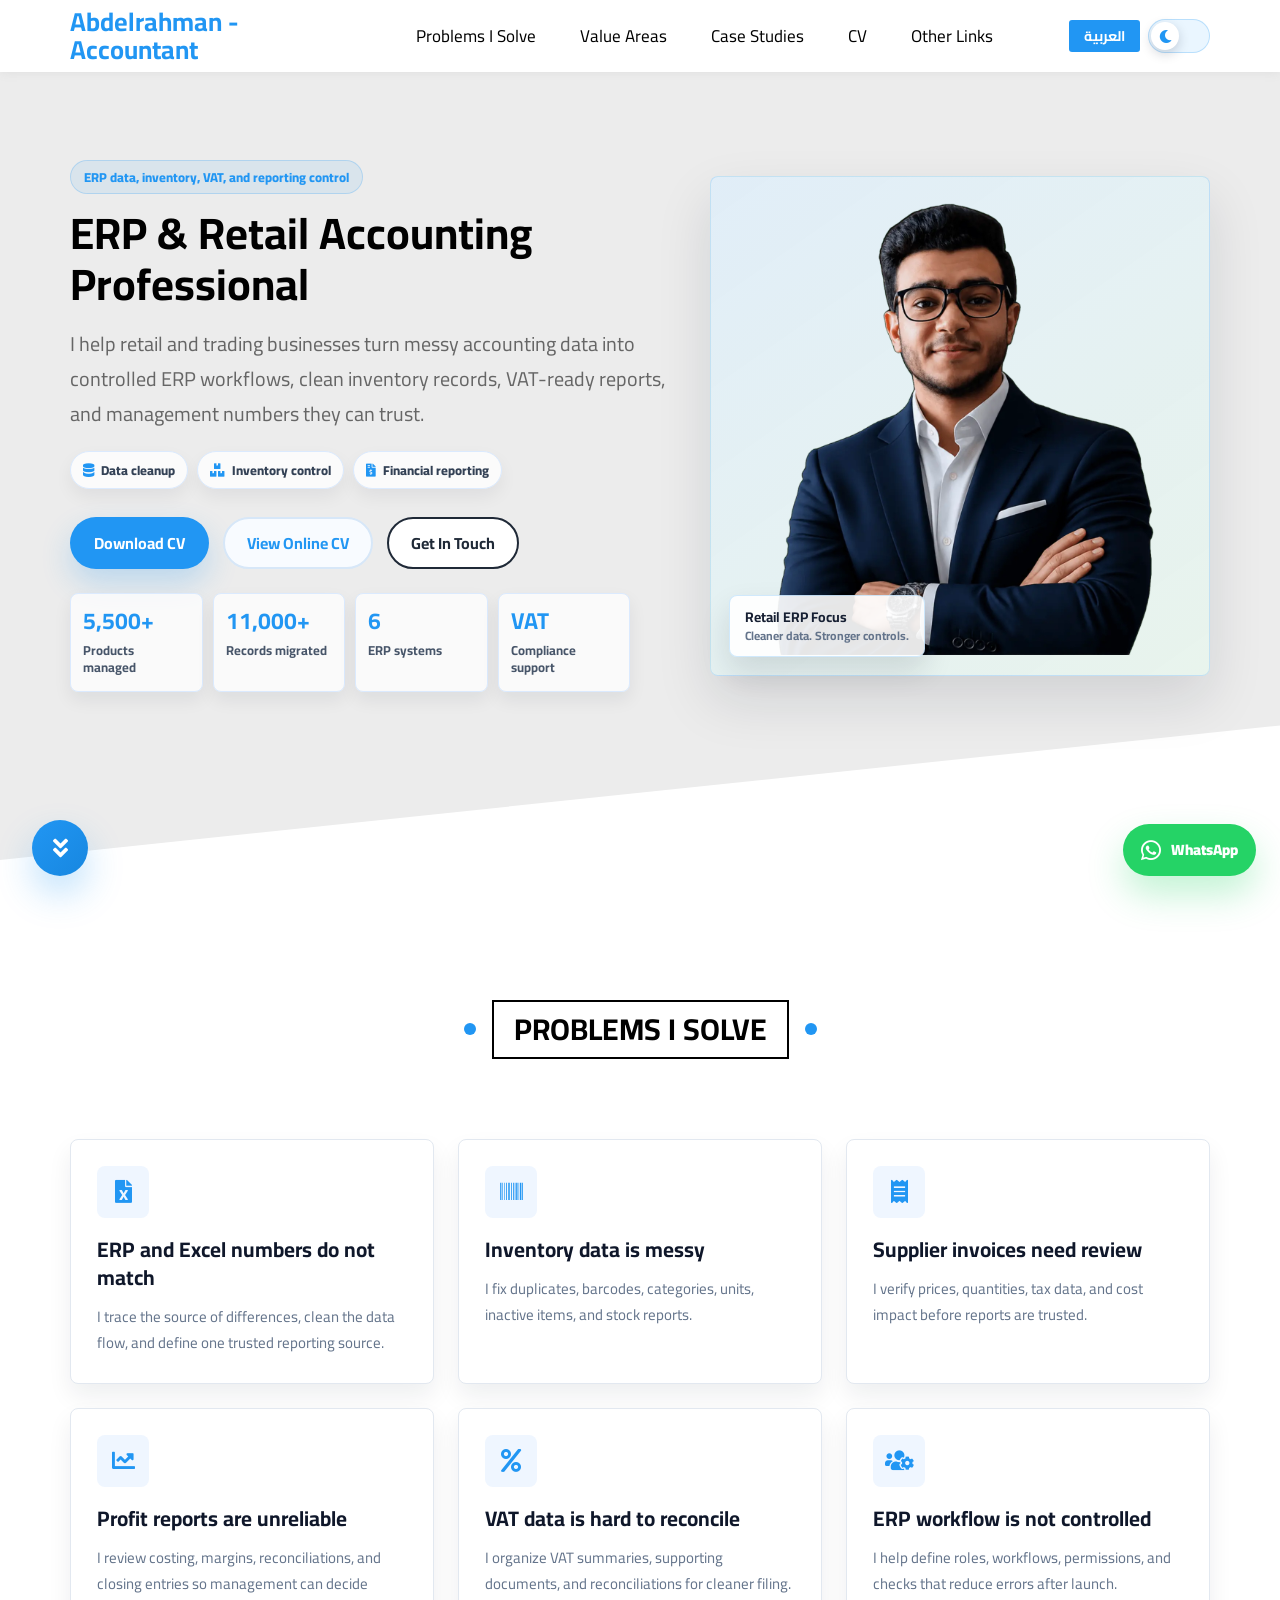
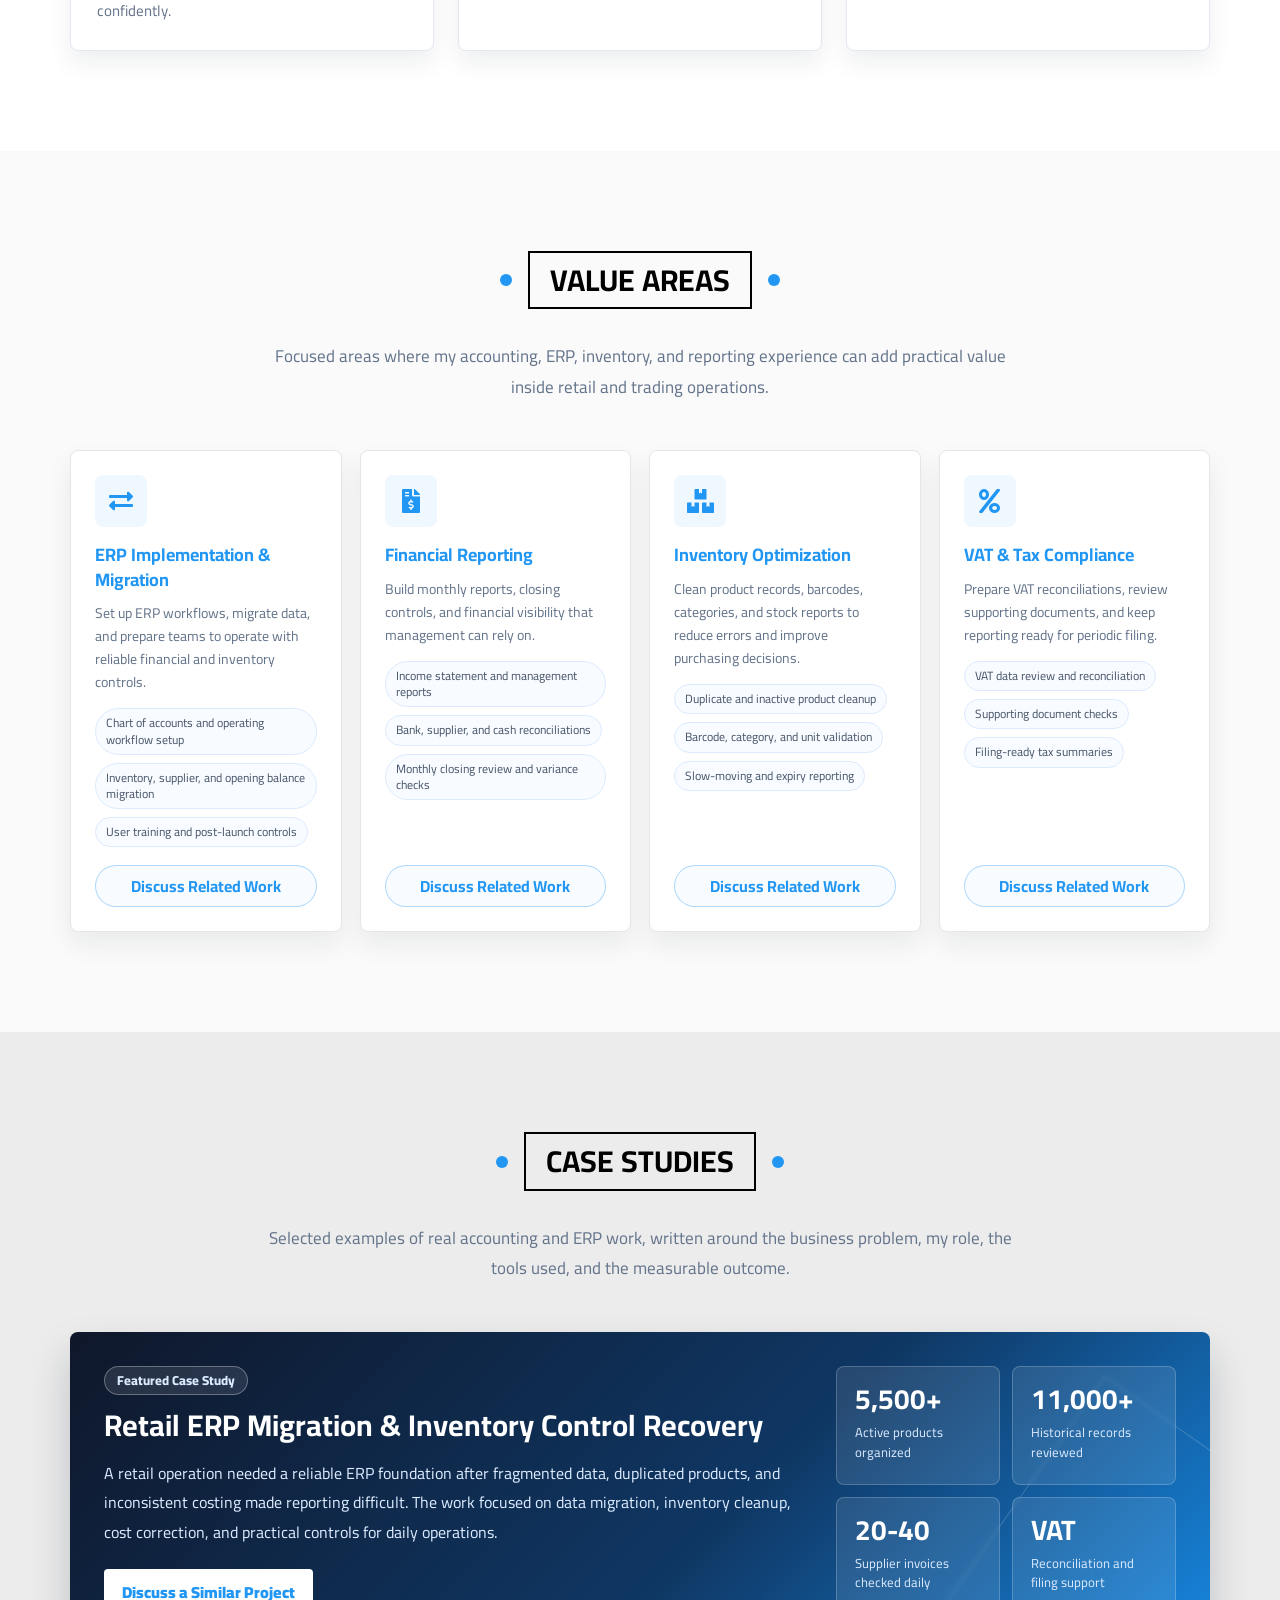
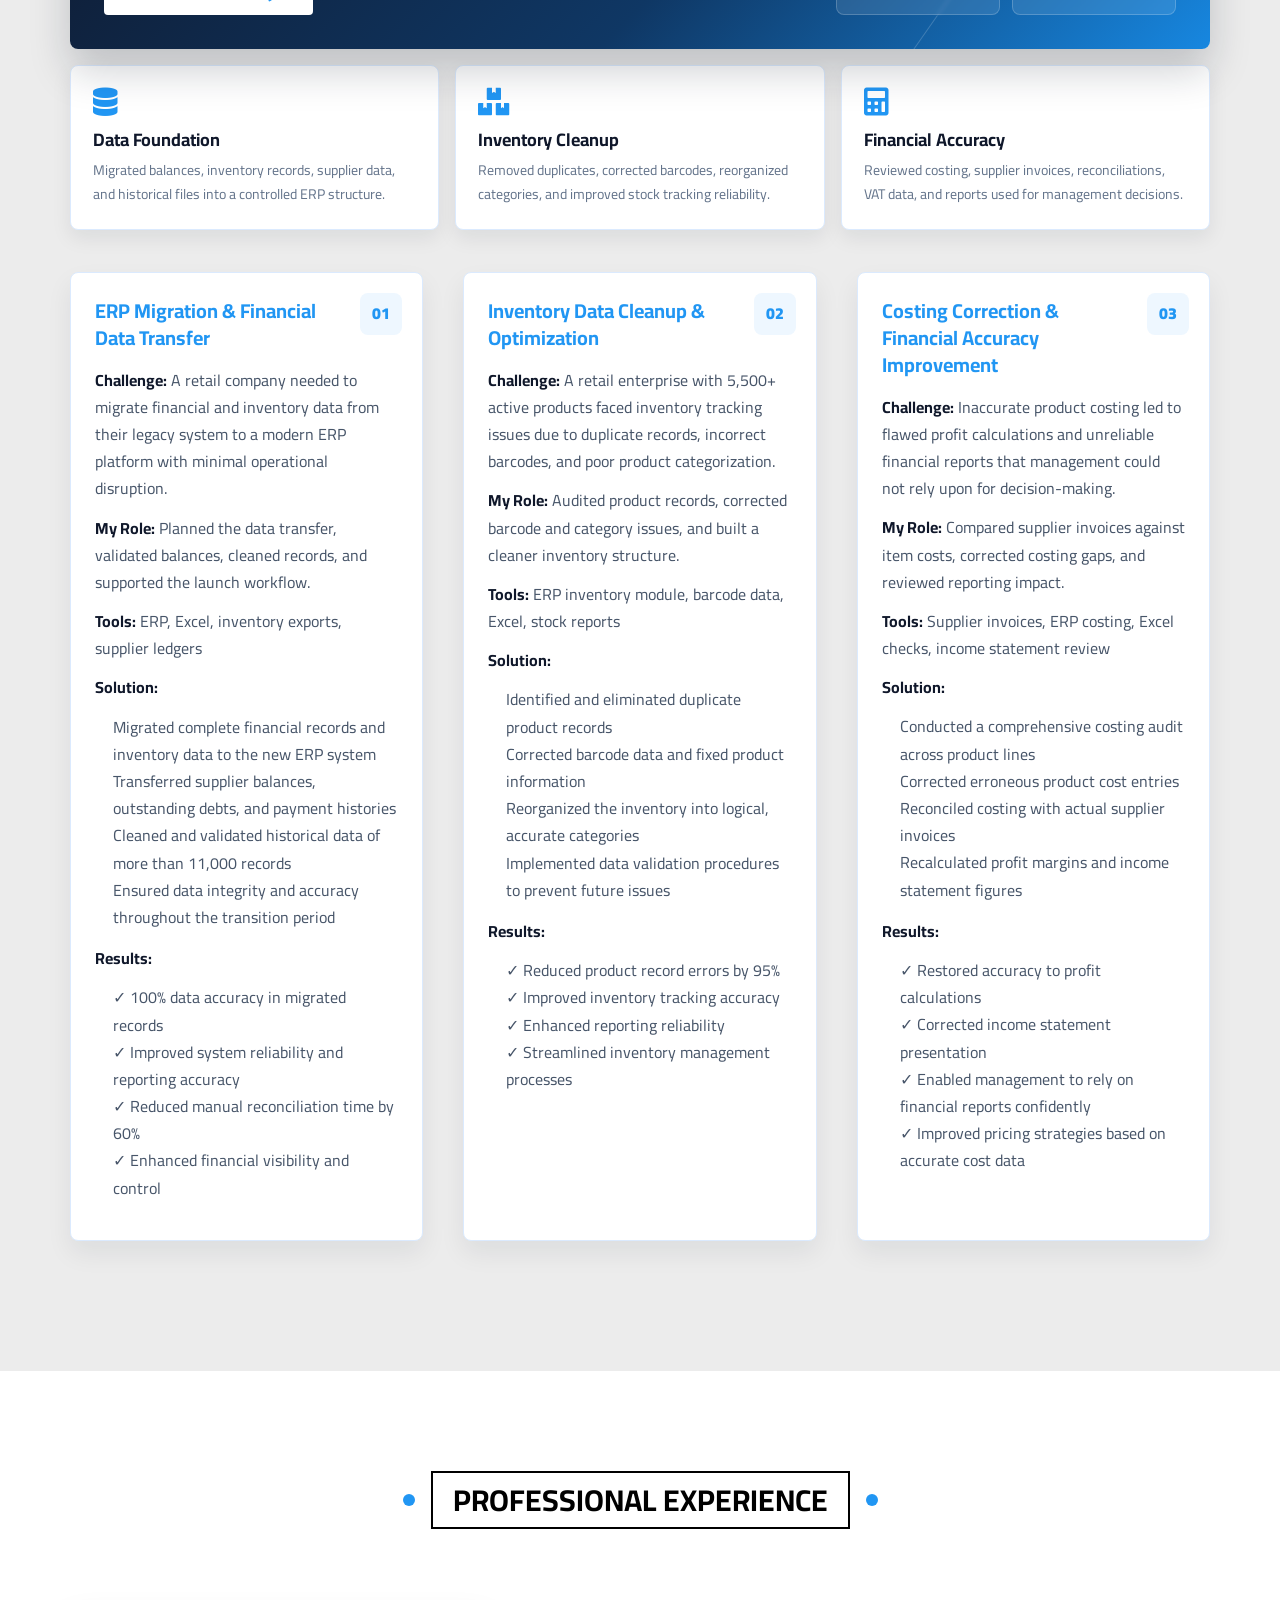
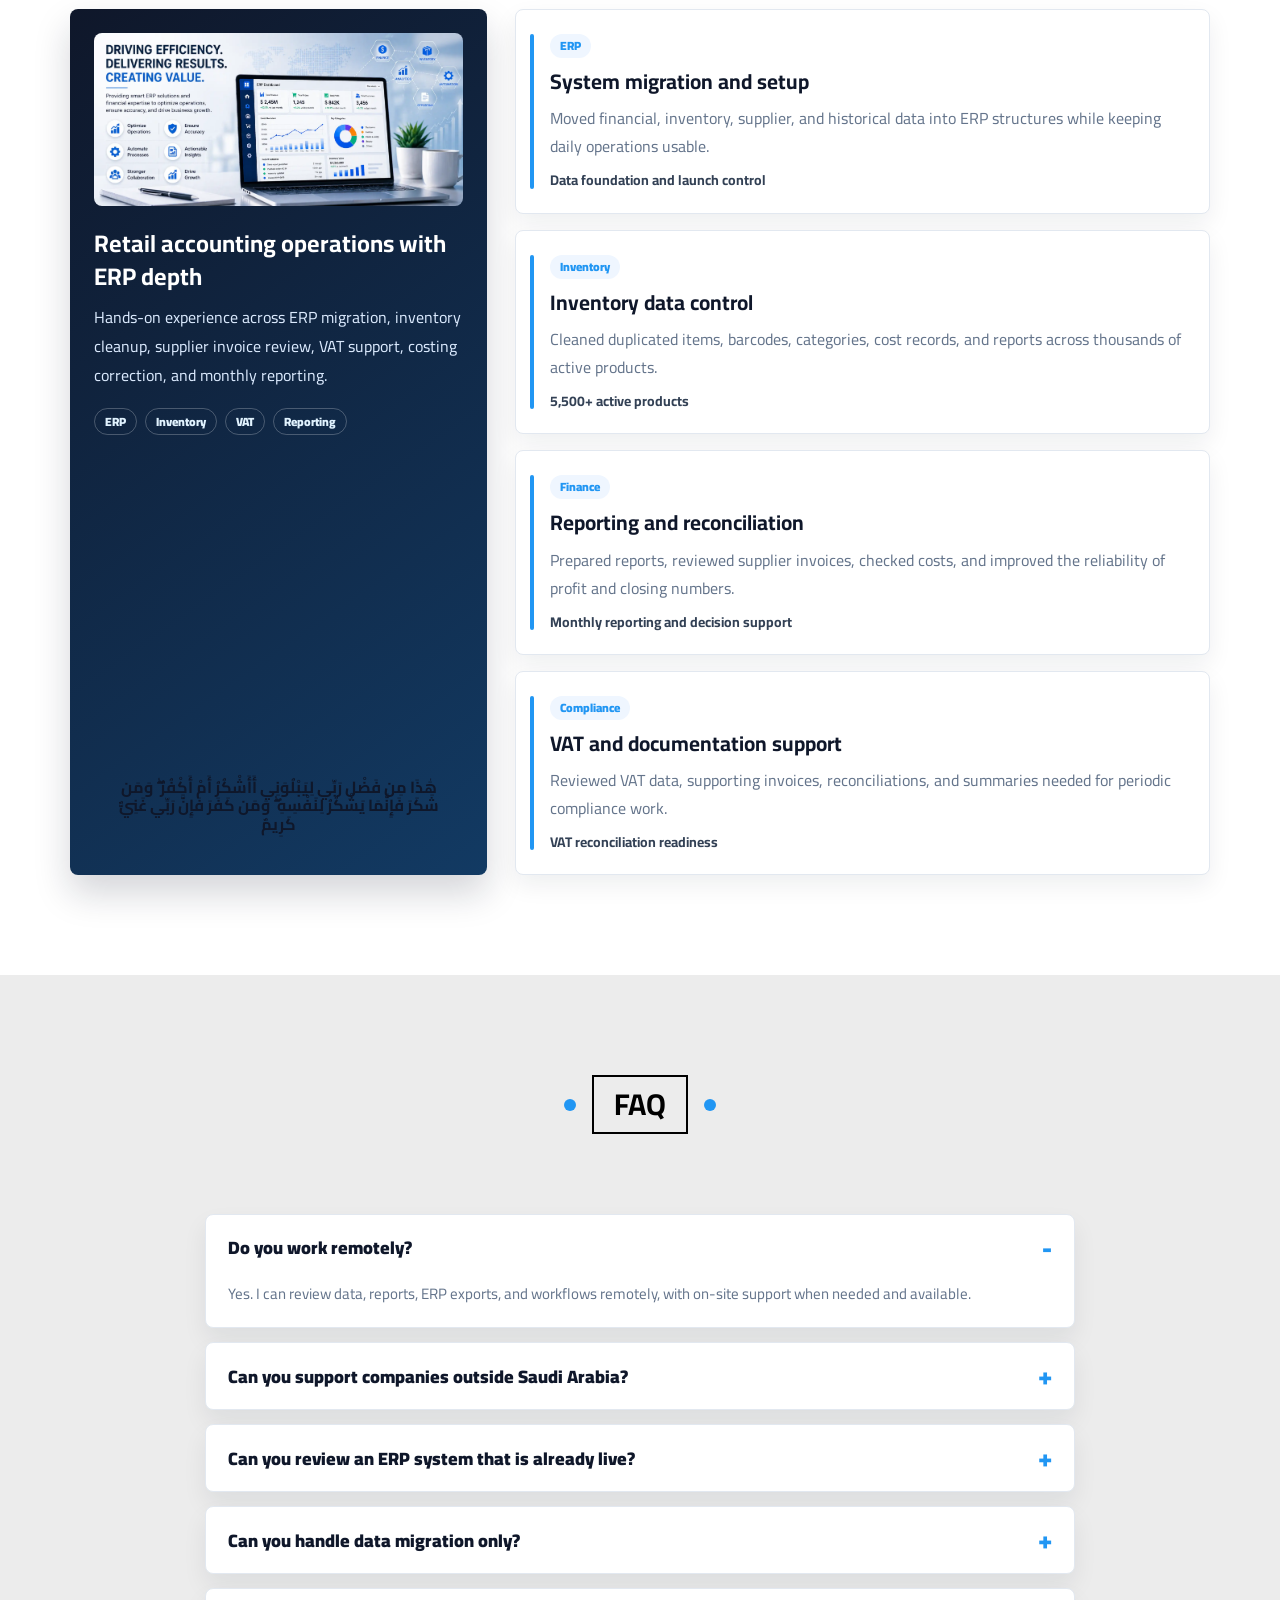
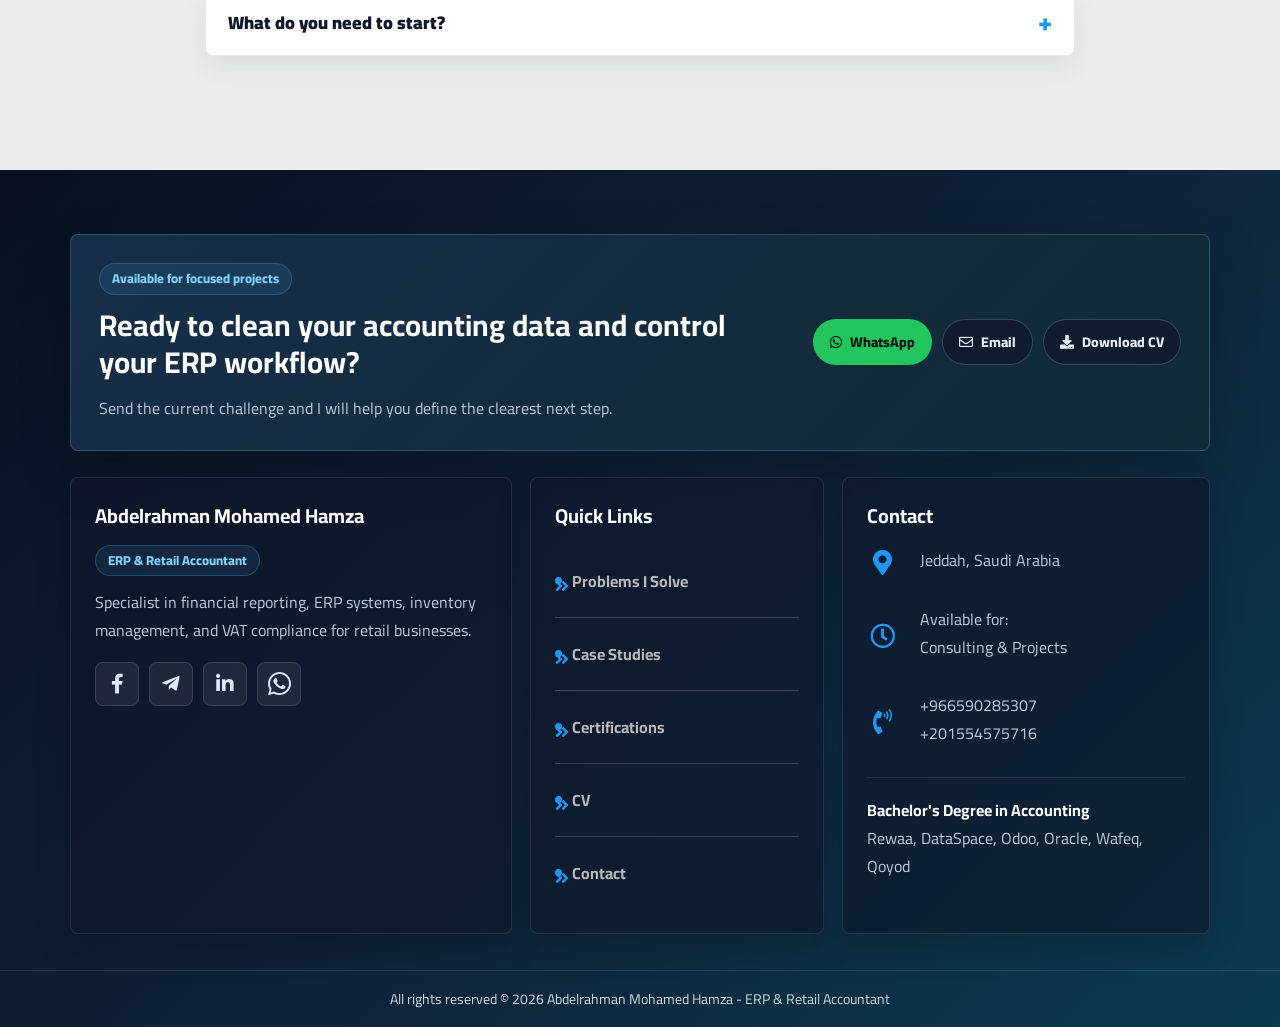
==== commit 68f15d51: "Add files via upload" ====
--- a/index.html
+++ b/index.html
@@ -82,7 +82,7 @@
     }
   </script>
   <link rel="stylesheet" href="css/normalize.css" />
-  <link rel="stylesheet" href="css/mano.css?v=20260429-footer-compact" />
+  <link rel="stylesheet" href="css/mano.css?v=20260501-value-areas-restore" />
   <!-- Font Awesome -->
   <link rel="stylesheet" href="css/all.min.css" />
   <!-- Google Fonts -->
@@ -95,16 +95,19 @@
   <!-- Start Header -->
   <div class="header" id="header">
     <div class="container">
-      <a href="#header" class="logo" data-translate="header.logo">Abdelrahman - Accountant</a>
-
-      <button class="hamburger-menu" id="hamburgerBtn" type="button" aria-label="Toggle navigation" aria-controls="mobileNav" aria-expanded="false">
+      <a href="#header" class="logo">
+        <span class="logo-full" data-translate="header.logo">Abdelrahman - Accountant</span>
+        <span class="logo-short" data-translate="header.logoShort">Abdelrahman</span>
+      </a>
+
+      <button class="mobile-menu-trigger" id="hamburgerBtn" type="button" aria-label="Toggle navigation" aria-controls="mobileNav" aria-expanded="false">
         <span></span>
         <span></span>
         <span></span>
       </button>
 
       <ul class="main-nav" id="mobileNav">
-        <li><a href="#articles" data-translate="header.skills">Skills</a></li>
+        <li><a href="#problems" data-translate="header.problems">Problems I Solve</a></li>
         <li><a href="#services" data-translate="header.services">Value Areas</a></li>
         <li><a href="#case-studies" data-translate="header.caseStudies">Case Studies</a></li>
         <li><a href="cv.html" data-cv-link data-translate="header.cv">CV</a></li>
@@ -123,18 +126,12 @@
                 <a href="#problems"><i class="fas fa-tools fa-fw"></i> <span data-translate="header.problems">Problems I Solve</span></a>
               </li>
               <li>
-                <a href="#gallery"><i class="fas fa-certificate fa-fw"></i> <span data-translate="header.certifications">Certifications</span></a>
+                <a href="cv.html#certificates" data-cv-link data-cv-section="certificates"><i class="fas fa-certificate fa-fw"></i> <span data-translate="header.certifications">Certifications</span></a>
               </li>
               <li>
                 <a href="#services"><i class="far fa-building fa-fw"></i> <span data-translate="header.services">Value Areas</span></a>
               </li>
-              <li>
-                <a href="#our-skills"><i class="far fa-check-circle fa-fw"></i> <span data-translate="header.mySkills">My Skills</span></a>
-              </li>
-              <li>
-                <a href="#work-steps"><i class="far fa-clipboard fa-fw"></i> <span data-translate="header.myProcess">My Process</span></a>
-              </li>
-            </ul>
+            </ul>
             <ul class="links">
               <li>
                 <a href="#faq"><i class="far fa-question-circle fa-fw"></i> <span data-translate="header.faq">FAQ</span></a>
@@ -167,6 +164,15 @@
       <div class="text">
         <span class="landing-kicker" data-translate="landing.kicker">ERP data, inventory, VAT, and reporting control</span>
         <h1 data-translate="landing.title">ERP & Retail Accounting Professional</h1>
+        <div class="landing-mobile-visual">
+          <div class="landing-visual__frame">
+            <img src="imgs/landing-image.webp" alt="ERP and retail accounting illustration" loading="eager" decoding="async" />
+            <div class="landing-visual__badge">
+              <strong data-translate="landing.visualBadgeTitle">Retail ERP Focus</strong>
+              <span data-translate="landing.visualBadgeText">Cleaner data. Stronger controls.</span>
+            </div>
+          </div>
+        </div>
         <p data-translate="landing.description">I help retail and trading businesses turn messy accounting data into controlled ERP workflows, clean inventory records, VAT-ready reports, and management numbers they can trust.</p>
         <div class="landing-proof" aria-label="Core focus areas">
           <span><i class="fas fa-database"></i> <span data-translate="landing.proof.0">Data cleanup</span></span>
@@ -207,158 +213,8 @@
         </div>
       </div>
     </div>
-    <a href="#articles" class="go-down">
-      <i class="fas fa-angle-double-down fa-2x"></i>
-    </a>
-  </div>
-  <!-- End Landing -->
-  <!-- Start Articles -->
-  <div class="articles" id="articles">
-    <h2 class="main-title" data-translate="articles.title">Skills</h2>
-
-    <div class="container">
-
-      <div class="box">
-        <img src="imgs/cat-01.webp" alt="ERP systems management illustration" loading="lazy" decoding="async" />
-        <div class="content">
-          <h3 data-translate="articles.skills.0.title"></h3>
-          <p data-translate="articles.skills.0.description"></p>
-        </div>
-        <div class="info">
-          <a href="#our-skills" data-translate="articles.readMore">Read More</a>
-          <i class="fas fa-long-arrow-alt-right"></i>
-        </div>
-      </div>
-
-      <div class="box">
-        <img src="imgs/cat-08.webp" alt="Financial reporting illustration" loading="lazy" decoding="async" />
-        <div class="content">
-          <h3 data-translate="articles.skills.1.title"></h3>
-          <p data-translate="articles.skills.1.description"></p>
-        </div>
-        <div class="info">
-          <a href="#our-skills" data-translate="articles.readMore">Read More</a>
-          <i class="fas fa-long-arrow-alt-right"></i>
-        </div>
-      </div>
-
-      <div class="box">
-        <img src="imgs/cat-07.webp" alt="Inventory management illustration" loading="lazy" decoding="async" />
-        <div class="content">
-          <h3 data-translate="articles.skills.2.title"></h3>
-          <p data-translate="articles.skills.2.description"></p>
-        </div>
-        <div class="info">
-          <a href="#our-skills" data-translate="articles.readMore">Read More</a>
-          <i class="fas fa-long-arrow-alt-right"></i>
-        </div>
-      </div>
-
-      <div class="box">
-        <img src="imgs/cat-04.webp" alt="VAT and tax compliance illustration" loading="lazy" decoding="async" />
-        <div class="content">
-          <h3 data-translate="articles.skills.3.title"></h3>
-          <p data-translate="articles.skills.3.description"></p>
-        </div>
-        <div class="info">
-          <a href="#our-skills" data-translate="articles.readMore">Read More</a>
-          <i class="fas fa-long-arrow-alt-right"></i>
-        </div>
-      </div>
-
-      <div class="box">
-        <img src="imgs/cat-03.webp" alt="Data migration illustration" loading="lazy" decoding="async" />
-        <div class="content">
-          <h3 data-translate="articles.skills.4.title"></h3>
-          <p data-translate="articles.skills.4.description"></p>
-        </div>
-        <div class="info">
-          <a href="#our-skills" data-translate="articles.readMore">Read More</a>
-          <i class="fas fa-long-arrow-alt-right"></i>
-        </div>
-      </div>
-
-      <div class="box">
-        <img src="imgs/cat-02.webp" alt="Excel and Power BI illustration" loading="lazy" decoding="async" />
-        <div class="content">
-          <h3 data-translate="articles.skills.5.title"></h3>
-          <p data-translate="articles.skills.5.description"></p>
-        </div>
-        <div class="info">
-          <a href="#our-skills" data-translate="articles.readMore">Read More</a>
-          <i class="fas fa-long-arrow-alt-right"></i>
-        </div>
-      </div>
-
-      <div class="box">
-        <img src="imgs/cat-05.webp" alt="Supplier invoice review illustration" loading="lazy" decoding="async" />
-        <div class="content">
-          <h3 data-translate="articles.skills.6.title"></h3>
-          <p data-translate="articles.skills.6.description"></p>
-        </div>
-        <div class="info">
-          <a href="#our-skills" data-translate="articles.readMore">Read More</a>
-          <i class="fas fa-long-arrow-alt-right"></i>
-        </div>
-      </div>
-
-      <div class="box">
-        <img src="imgs/cat-06.webp" alt="Bank reconciliation illustration" loading="lazy" decoding="async" />
-        <div class="content">
-          <h3 data-translate="articles.skills.7.title"></h3>
-          <p data-translate="articles.skills.7.description"></p>
-        </div>
-        <div class="info">
-          <a href="#our-skills" data-translate="articles.readMore">Read More</a>
-          <i class="fas fa-long-arrow-alt-right"></i>
-        </div>
-      </div>
-
-    </div>
-    <button class="mobile-show-more" type="button" data-mobile-toggle="articles" aria-expanded="false" data-translate="ui.showMore">Show more</button>
-  </div>
-  <div class="spikes"></div>
-  <!-- End Articles -->
-  <!-- Start Gallery -->
-  <div class="gallery" id="gallery">
-    <h2 class="main-title" data-translate="gallery.title">Certificates</h2>
-
-    <div class="container">
-      <div class="box"><div class="image"><img src="imgs/gallery-01.webp" alt="Certificate preview 1" loading="lazy" /></div></div>
-      <div class="box"><div class="image"><img src="imgs/gallery-02.webp" alt="Certificate preview 2" loading="lazy" /></div></div>
-      <div class="box"><div class="image"><img src="imgs/gallery-03.webp" alt="Certificate preview 3" loading="lazy" /></div></div>
-      <div class="box"><div class="image"><img src="imgs/gallery-04.webp" alt="Certificate preview 4" loading="lazy" /></div></div>
-      <div class="box"><div class="image"><img src="imgs/gallery-05.webp" alt="Certificate preview 5" loading="lazy" /></div></div>
-      <div class="box"><div class="image"><img src="imgs/gallery-06.webp" alt="Certificate preview 6" loading="lazy" /></div></div>
-      <div class="box"><div class="image"><img src="imgs/gallery-07.webp" alt="Certificate preview 7" loading="lazy" /></div></div>
-      <div class="box"><div class="image"><img src="imgs/gallery-08.webp" alt="Certificate preview 8" loading="lazy" /></div></div>
-      <div class="box"><div class="image"><img src="imgs/gallery-09.webp" alt="Certificate preview 9" loading="lazy" /></div></div>
-      <div class="box"><div class="image"><img src="imgs/gallery-10.webp" alt="Certificate preview 10" loading="lazy" /></div></div>
-      <div class="box"><div class="image"><img src="imgs/gallery-11.webp" alt="Certificate preview 11" loading="lazy" /></div></div>
-      <div class="box"><div class="image"><img src="imgs/gallery-12.webp" alt="Certificate preview 12" loading="lazy" /></div></div>
-    </div>
-    <button class="mobile-show-more" type="button" data-mobile-toggle="gallery" aria-expanded="false" data-translate="ui.showMore">Show more</button>
-
-    <div class="gallery-preview" id="galleryPreview" aria-hidden="true">
-      <div class="gallery-preview__backdrop" data-gallery-close="true"></div>
-      <button class="gallery-preview__close" id="galleryPreviewClose" type="button" aria-label="Close certificate viewer">
-        <i class="fas fa-times"></i>
-      </button>
-      <button class="gallery-preview__nav gallery-preview__nav--prev" id="galleryPreviewPrev" type="button" aria-label="Previous certificate">
-        <i class="fas fa-chevron-left"></i>
-      </button>
-      <div class="gallery-preview__frame">
-        <img id="galleryPreviewImage" src="" alt="" />
-        <div class="gallery-preview__meta">
-          <span id="galleryPreviewCounter">1 / 12</span>
-        </div>
-      </div>
-      <button class="gallery-preview__nav gallery-preview__nav--next" id="galleryPreviewNext" type="button" aria-label="Next certificate">
-        <i class="fas fa-chevron-right"></i>
-      </button>
-    </div>
-  </div>
-  <!-- End Gallery -->
+  </div>
+  <!-- End Landing -->
   <!-- Start Problems -->
   <div class="problems" id="problems">
     <h2 class="main-title" data-translate="problems.title">Problems I Solve</h2>
@@ -438,26 +294,7 @@
           <a href="#contact" data-service-key="vat" data-translate="services.details">Discuss Related Work</a>
         </div>
       </div>
-      <div class="box">
-        <i class="fas fa-chart-bar fa-4x"></i>
-        <h3 data-translate="services.items.4.title">Data Analysis & Dashboards</h3>
-        <p class="service-desc" data-translate="services.items.4.description">Turn Excel and ERP exports into dashboards that show sales, stock, costs, and operational performance.</p>
-        <ul class="service-points" data-translate="services.items.4.points"></ul>
-        <div class="info">
-          <a href="#contact" data-service-key="dashboards" data-translate="services.details">Discuss Related Work</a>
-        </div>
-      </div>
-      <div class="box">
-        <i class="fas fa-stream fa-4x"></i>
-        <h3 data-translate="services.items.5.title">Cost Correction & Costing</h3>
-        <p class="service-desc" data-translate="services.items.5.description">Review product costs against supplier invoices and fix costing issues that distort profit reporting.</p>
-        <ul class="service-points" data-translate="services.items.5.points"></ul>
-        <div class="info">
-          <a href="#contact" data-service-key="costing" data-translate="services.details">Discuss Related Work</a>
-        </div>
-      </div>
-    </div>
-    <button class="mobile-show-more" type="button" data-mobile-toggle="services" aria-expanded="false" data-translate="ui.showMore">Show more</button>
+    </div>
   </div>
   <!-- End Services -->
   <!-- Start Case Studies -->
@@ -511,7 +348,7 @@
         </div>
       </div>
     </div>
-    <div class="container">
+    <div class="container case-study-list">
       <div class="box">
         <h3 data-translate="caseStudies.studies.0.title">ERP Migration & Financial Data Transfer</h3>
         <div>
@@ -552,129 +389,7 @@
     <button class="mobile-show-more" type="button" data-mobile-toggle="case-studies" aria-expanded="false" data-translate="ui.showMore">Show more</button>
   </div>
   <!-- End Case Studies -->
-  <!-- Start Skills -->
-  <div class="our-skills" id="our-skills">
-    <h2 class="main-title" data-translate="skills.title">My Skills</h2>
-
-    <div class="container skills-board">
-      <div class="skills-profile">
-        <span data-translate="skills.kicker">Core Strengths</span>
-        <h3 data-translate="skills.summaryTitle">Accounting systems, clean data, and reliable reporting</h3>
-        <p data-translate="skills.summaryText">My strongest area is connecting accounting operations with ERP discipline: clean master data, controlled inventory, accurate costing, and reports management can trust.</p>
-        <div class="skills-tools">
-          <span>Rewaa</span>
-          <span>DataSpace</span>
-          <span>Odoo</span>
-          <span>Oracle</span>
-          <span>Excel</span>
-          <span>Power BI</span>
-        </div>
-      </div>
-
-      <div class="skills-grid">
-        <div class="skill-card">
-          <div class="skill-card__head">
-            <i class="fas fa-server"></i>
-            <span class="percent">90%</span>
-          </div>
-          <h3 data-translate="skills.items.0.title">ERP Systems</h3>
-          <p data-translate="skills.items.0.description">ERP setup, workflow control, migration support, and user-ready operations.</p>
-          <div class="the-progress"><span style="width: 0" data-width="90%"></span></div>
-        </div>
-        <div class="skill-card">
-          <div class="skill-card__head">
-            <i class="fas fa-file-invoice-dollar"></i>
-            <span class="percent">85%</span>
-          </div>
-          <h3 data-translate="skills.items.1.title">Financial Reporting</h3>
-          <p data-translate="skills.items.1.description">Income statements, reconciliations, closing reviews, and management visibility.</p>
-          <div class="the-progress"><span style="width: 0" data-width="85%"></span></div>
-        </div>
-        <div class="skill-card">
-          <div class="skill-card__head">
-            <i class="fas fa-boxes"></i>
-            <span class="percent">88%</span>
-          </div>
-          <h3 data-translate="skills.items.2.title">Inventory Control</h3>
-          <p data-translate="skills.items.2.description">Product cleanup, barcode review, category structure, and stock reporting.</p>
-          <div class="the-progress"><span style="width: 0" data-width="88%"></span></div>
-        </div>
-        <div class="skill-card">
-          <div class="skill-card__head">
-            <i class="fas fa-chart-pie"></i>
-            <span class="percent">92%</span>
-          </div>
-          <h3 data-translate="skills.items.3.title">Excel & Power BI</h3>
-          <p data-translate="skills.items.3.description">Dashboards, Power Query cleanup, KPI summaries, and decision-ready analysis.</p>
-          <div class="the-progress"><span style="width: 0" data-width="92%"></span></div>
-        </div>
-        <div class="skill-card">
-          <div class="skill-card__head">
-            <i class="fas fa-percent"></i>
-            <span class="percent">86%</span>
-          </div>
-          <h3 data-translate="skills.items.4.title">VAT Compliance</h3>
-          <p data-translate="skills.items.4.description">VAT data review, supporting documents, reconciliations, and filing summaries.</p>
-          <div class="the-progress"><span style="width: 0" data-width="86%"></span></div>
-        </div>
-        <div class="skill-card">
-          <div class="skill-card__head">
-            <i class="fas fa-balance-scale"></i>
-            <span class="percent">87%</span>
-          </div>
-          <h3 data-translate="skills.items.5.title">Costing & Reconciliation</h3>
-          <p data-translate="skills.items.5.description">Supplier invoice checks, product cost correction, bank reconciliation, and margin accuracy.</p>
-          <div class="the-progress"><span style="width: 0" data-width="87%"></span></div>
-        </div>
-      </div>
-    </div>
-    <button class="mobile-show-more" type="button" data-mobile-toggle="our-skills" aria-expanded="false" data-translate="ui.showMore">Show more</button>
-  </div>
-  <!-- End Skills -->
-  <!-- Start Work Steps -->
-  <div class="work-steps" id="work-steps">
-    <h2 class="main-title" data-translate="workSteps.title">My Accounting Process</h2>
-    <div class="container process-board">
-      <div class="process-intro">
-        <span data-translate="workSteps.kicker">How I Work</span>
-        <h3 data-translate="workSteps.summaryTitle">From messy data to controlled monthly reporting</h3>
-        <p data-translate="workSteps.summaryText">I start by understanding the operational source of the numbers, then clean the data, apply controls, and turn the result into reports the business can use.</p>
-      </div>
-      <div class="process-grid">
-        <div class="process-card">
-          <span class="process-number">01</span>
-          <i class="fas fa-search-dollar"></i>
-          <h3 data-translate="workSteps.steps.0.title">Diagnose the Current State</h3>
-          <p data-translate="workSteps.steps.0.description">Review reports, ERP exports, master data, invoice flow, and the exact points where numbers stop matching.</p>
-          <strong data-translate="workSteps.steps.0.output">Output: clear issue map</strong>
-        </div>
-        <div class="process-card">
-          <span class="process-number">02</span>
-          <i class="fas fa-broom"></i>
-          <h3 data-translate="workSteps.steps.1.title">Clean and Validate Data</h3>
-          <p data-translate="workSteps.steps.1.description">Fix duplicates, inactive items, barcodes, supplier balances, opening balances, and records that affect reporting.</p>
-          <strong data-translate="workSteps.steps.1.output">Output: cleaner data foundation</strong>
-        </div>
-        <div class="process-card">
-          <span class="process-number">03</span>
-          <i class="fas fa-cogs"></i>
-          <h3 data-translate="workSteps.steps.2.title">Control the Workflow</h3>
-          <p data-translate="workSteps.steps.2.description">Set practical checks for posting, inventory movement, invoice review, permissions, and monthly closing.</p>
-          <strong data-translate="workSteps.steps.2.output">Output: fewer repeated errors</strong>
-        </div>
-        <div class="process-card">
-          <span class="process-number">04</span>
-          <i class="fas fa-chart-line"></i>
-          <h3 data-translate="workSteps.steps.3.title">Report and Improve</h3>
-          <p data-translate="workSteps.steps.3.description">Prepare financial reports, reconciliations, stock insights, cost checks, and notes that support decisions.</p>
-          <strong data-translate="workSteps.steps.3.output">Output: reliable management view</strong>
-        </div>
-      </div>
-    </div>
-    <button class="mobile-show-more" type="button" data-mobile-toggle="work-steps" aria-expanded="false" data-translate="ui.showMore">Show more</button>
-  </div>
-  <!-- End Work Steps -->
-  <!-- Start Videos -->
+  <!-- Start Videos -->
   <div class="videos" id="videos">
     <h2 class="main-title" data-translate="videos.title">Professional Experience</h2>
     <div class="container">
@@ -807,9 +522,9 @@
         <div class="box footer-links">
           <h3 data-translate="footer.quickLinks">Quick Links</h3>
           <ul class="links">
-            <li><a href="#articles" data-translate="header.skills">Skills</a></li>
+            <li><a href="#problems" data-translate="header.problems">Problems I Solve</a></li>
             <li><a href="#case-studies" data-translate="header.caseStudies">Case Studies</a></li>
-            <li><a href="#gallery" data-translate="header.certifications">Certifications</a></li>
+            <li><a href="cv.html#certificates" data-cv-link data-cv-section="certificates" data-translate="header.certifications">Certifications</a></li>
             <li><a href="cv.html" data-cv-link data-translate="header.cv">CV</a></li>
             <li><a href="#contact" data-translate="footer.contactLink">Contact</a></li>
           </ul>
@@ -846,7 +561,7 @@
   <button class="scroll-toggle" id="scrollToggleBtn" type="button" aria-label="Scroll to bottom">
     <i class="fas fa-angle-double-down"></i>
   </button>
-  <script src="js/main.js?v=20260429-footer-compact"></script>
+  <script src="js/main.js?v=20260501-value-areas-restore"></script>
 </body>
 
 </html>
--- a/css/mano.css
+++ b/css/mano.css
@@ -742,21 +742,7 @@
     display: none;
   }
 }
-.landing .go-down {
-  color: var(--main-color);
-  position: absolute;
-  bottom: 30px;
-  left: 50%;
-  transform: translateX(-50%);
-  transition: var(--main-transition);
-}
-.landing .go-down:hover {
-  color: var(--main-color-alt);
-}
-.landing .go-down i {
-  animation: bouncing 1.5s infinite;
-}
-/* End Landing */
+/* End Landing */
 /* Start Articles */
 .articles {
   padding-top: var(--main-padding-top);
@@ -5541,7 +5527,12 @@
 }
 
 html[dir="rtl"] .landing-proof {
-  justify-content: flex-end;
+  direction: rtl;
+  justify-content: flex-start;
+}
+
+html[dir="rtl"] .landing-proof > span {
+  direction: rtl;
 }
 
 html[dir="rtl"] .landing-visual__badge {
@@ -6021,19 +6012,915 @@
   }
 }
 /* End Mobile Compact Flow */
-
-
-
-
-
-
-
-
-
-
-
-
-
-
-
-
+
+/* Start Mobile Flow Refinement */
+.logo-short {
+  display: none;
+}
+
+.mobile-menu-trigger {
+  display: none;
+}
+
+@media (max-width: 991px) {
+  .mobile-menu-trigger {
+    display: flex;
+    align-items: center;
+    justify-content: center;
+    width: 42px;
+    min-width: 42px;
+    height: 42px;
+    padding: 0;
+    border: 0;
+    border-radius: 8px;
+    background-color: rgb(33 150 243 / 12%);
+    box-shadow: inset 0 0 0 1px rgb(33 150 243 / 18%);
+    cursor: pointer;
+    z-index: 1002;
+  }
+
+  .mobile-menu-trigger span {
+    display: none;
+  }
+
+  .mobile-menu-trigger::before {
+    content: "";
+    width: 24px;
+    height: 3px;
+    border-radius: 999px;
+    background-color: var(--main-color);
+    box-shadow: 0 -8px 0 var(--main-color), 0 8px 0 var(--main-color);
+    transition: var(--main-transition);
+  }
+
+  .mobile-menu-trigger.active::before {
+    box-shadow: none;
+    transform: rotate(45deg);
+  }
+
+  .mobile-menu-trigger.active::after {
+    content: "";
+    position: absolute;
+    width: 24px;
+    height: 3px;
+    border-radius: 999px;
+    background-color: var(--main-color);
+    transform: rotate(-45deg);
+  }
+}
+
+@media (max-width: 767px) {
+  html,
+  body {
+    width: 100%;
+    max-width: 100%;
+    overflow-x: hidden;
+  }
+
+  .header .container {
+    display: flex !important;
+    align-items: center;
+    justify-content: space-between;
+    gap: 8px;
+    min-height: 64px;
+  }
+
+  .header .logo {
+    flex: 1 1 auto;
+    max-width: none;
+    min-height: 52px;
+    height: 52px;
+    font-size: 18px;
+    justify-content: flex-start;
+    overflow: hidden;
+  }
+
+  html[dir="rtl"] .header .logo {
+    justify-content: center;
+    text-align: center;
+  }
+
+  .logo-full {
+    display: none;
+  }
+
+  .logo-short {
+    display: inline;
+  }
+
+  .header-actions {
+    flex: 0 0 auto;
+    gap: 6px;
+  }
+
+  .header .lang-switch {
+    min-width: 58px;
+    min-height: 40px;
+    padding: 0 10px;
+    font-size: 11px;
+  }
+
+  .header .theme-switch {
+    min-width: 56px;
+    width: 56px;
+    height: 34px;
+  }
+
+  .hamburger-menu {
+    flex: 0 0 auto;
+    width: 42px;
+    min-width: 42px;
+    height: 42px;
+    margin: 0;
+    padding: 8px;
+  }
+
+  html[dir="rtl"] .hamburger-menu {
+    order: 1;
+  }
+
+  html[dir="rtl"] .header .logo {
+    order: 2;
+  }
+
+  html[dir="rtl"] .header-actions {
+    order: 3;
+  }
+
+  .header .main-nav {
+    top: 64px;
+  }
+
+  .landing .container {
+    gap: 16px;
+    padding-top: 18px;
+    padding-bottom: 64px;
+  }
+
+  .landing .text {
+    order: 1 !important;
+  }
+
+  .landing .image {
+    order: 2 !important;
+    width: min(220px, 72vw) !important;
+    margin: 8px auto 0 !important;
+  }
+
+  .landing-visual__frame {
+    width: 100%;
+    padding: 10px;
+  }
+
+  .landing .image img {
+    width: 100% !important;
+    max-height: 260px;
+    object-fit: contain;
+  }
+
+  .landing-kicker {
+    max-width: 100%;
+    white-space: normal;
+    text-align: center;
+  }
+
+  .landing .text h1 {
+    max-width: 12ch;
+    font-size: 25px !important;
+  }
+
+  .landing .text p {
+    width: min(100%, 310px);
+    max-width: 310px;
+    margin-right: auto !important;
+    margin-left: auto !important;
+    line-height: 1.75 !important;
+    text-align: center !important;
+  }
+
+  .landing-proof {
+    width: 100%;
+    max-width: 280px;
+    margin-right: auto !important;
+    margin-left: auto !important;
+    justify-content: center;
+  }
+
+  .landing-proof > span {
+    flex: 1 1 100%;
+    white-space: normal;
+    text-align: center;
+  }
+
+  .landing-actions {
+    display: grid;
+    grid-template-columns: repeat(2, minmax(0, 1fr));
+    width: min(100%, 280px);
+    margin-right: auto !important;
+    margin-left: auto !important;
+    gap: 8px;
+  }
+
+  .landing-action {
+    width: 100%;
+    min-width: 0;
+    min-height: 44px;
+    padding: 0 10px;
+    font-size: 12px;
+    line-height: 1.25;
+    text-align: center;
+  }
+
+  .landing-action--primary {
+    grid-column: 1 / -1;
+  }
+
+  .landing-highlights {
+    display: none;
+  }
+
+  .landing-visual__badge {
+    padding: 8px 10px;
+  }
+
+  .landing-visual__badge strong,
+  .landing-visual__badge span {
+    font-size: 12px;
+  }
+
+  .footer-cta,
+  .footer .box {
+    opacity: 1 !important;
+    translate: 0 0 !important;
+  }
+}
+
+@media (max-width: 420px) {
+  .header .logo {
+    font-size: 16px;
+  }
+
+  .header .lang-switch {
+    min-width: 52px;
+    padding: 0 8px;
+  }
+
+  .header .theme-switch {
+    min-width: 52px;
+    width: 52px;
+  }
+
+  .hamburger-menu,
+  .mobile-menu-trigger {
+    width: 38px;
+    min-width: 38px;
+  }
+}
+
+@media (max-width: 767px) {
+  .header .container {
+    justify-content: center;
+    padding-right: 58px;
+    padding-left: 126px;
+  }
+
+  .mobile-menu-trigger {
+    display: flex !important;
+    position: fixed;
+    top: 12px;
+    right: 28px;
+    left: auto;
+    translate: 0 0;
+    align-items: center;
+    justify-content: center;
+    z-index: 1002;
+  }
+
+  .header-actions {
+    position: absolute;
+    top: 50%;
+    left: 10px;
+    right: auto;
+    translate: 0 -50%;
+  }
+
+  .header .logo,
+  html[dir="rtl"] .header .logo {
+    justify-content: center;
+    text-align: center;
+  }
+
+  .container {
+    width: 100% !important;
+    max-width: 100% !important;
+    padding-right: 12px !important;
+    padding-left: 12px !important;
+    box-sizing: border-box;
+  }
+
+  .problems .container,
+  .services .container,
+  .case-studies .container,
+  .gallery .container,
+  .videos .container,
+  .faq .container {
+    grid-template-columns: minmax(0, 1fr) !important;
+    min-width: 0;
+  }
+
+  .main-title {
+    display: flex;
+    align-items: center;
+    justify-content: center;
+    width: fit-content;
+    max-width: calc(100vw - 72px);
+    margin: 0 auto 48px !important;
+    left: auto;
+    right: auto;
+    transform: none;
+    box-sizing: border-box;
+    padding-right: 14px;
+    padding-left: 14px;
+    white-space: normal;
+    text-align: center;
+    line-height: 1.35;
+    overflow-wrap: anywhere;
+  }
+
+  .landing,
+  .problems,
+  .services,
+  .case-studies,
+  .videos,
+  .gallery,
+  .faq,
+  .footer {
+    max-width: 100vw;
+    overflow-x: clip;
+  }
+
+  .section-lead,
+  .problem-card,
+  .services .box,
+  .case-study-hero,
+  .case-study-flow > div,
+  .case-studies .box,
+  .experience-summary,
+  .experience-item,
+  .faq details,
+  .gallery .box {
+    width: 100%;
+    max-width: 100%;
+    min-width: 0;
+    box-sizing: border-box;
+  }
+
+  .problem-card h3,
+  .problem-card p,
+  .services .box h3,
+  .services .box p,
+  .services .service-points,
+  .case-study-copy h3,
+  .case-study-copy p,
+  .case-result strong,
+  .case-result span,
+  .case-study-flow h4,
+  .case-study-flow p,
+  .experience-summary h3,
+  .experience-summary p,
+  .experience-item h3,
+  .experience-item p,
+  .faq summary,
+  .faq details p {
+    max-width: 100%;
+    width: 100%;
+    min-width: 0;
+    overflow-wrap: anywhere;
+    word-break: break-word;
+  }
+
+  .section-lead,
+  .problem-card p,
+  .services .service-desc,
+  .services .service-points,
+  .case-study-copy p,
+  .case-study-flow p,
+  .case-studies .box p,
+  .experience-summary p,
+  .experience-item p,
+  .faq details p {
+    width: min(100%, 310px);
+    max-width: 310px;
+    margin-right: auto !important;
+    margin-left: auto !important;
+  }
+
+  html[dir="rtl"] .problem-card h3,
+  html[dir="rtl"] .problem-card p,
+  html[dir="rtl"] .services .box h3,
+  html[dir="rtl"] .services .box p,
+  html[dir="rtl"] .services .service-points,
+  html[dir="rtl"] .case-study-copy h3,
+  html[dir="rtl"] .case-study-copy p,
+  html[dir="rtl"] .case-study-flow h4,
+  html[dir="rtl"] .case-study-flow p,
+  html[dir="rtl"] .experience-summary h3,
+  html[dir="rtl"] .experience-summary p,
+  html[dir="rtl"] .experience-item h3,
+  html[dir="rtl"] .experience-item p,
+  html[dir="rtl"] .faq summary,
+  html[dir="rtl"] .faq details p {
+    direction: rtl;
+    unicode-bidi: isolate;
+  }
+
+  html[dir="rtl"] .section-lead,
+  html[dir="rtl"] .case-study-results,
+  html[dir="rtl"] .case-result,
+  html[dir="rtl"] .case-study-actions {
+    direction: rtl;
+    unicode-bidi: isolate;
+  }
+
+  .case-study-results {
+    grid-template-columns: 1fr;
+  }
+
+  .case-result {
+    text-align: center;
+  }
+
+  .case-result strong {
+    direction: ltr;
+    unicode-bidi: isolate;
+  }
+
+  html[dir="rtl"] .problem-card,
+  html[dir="rtl"] .services .box,
+  html[dir="rtl"] .case-study-copy,
+  html[dir="rtl"] .case-study-flow > div,
+  html[dir="rtl"] .experience-summary,
+  html[dir="rtl"] .experience-item,
+  html[dir="rtl"] .faq details {
+    text-align: center !important;
+  }
+
+  html[dir="rtl"] .services .service-points {
+    padding: 0;
+    list-style: none;
+    text-align: center;
+  }
+
+  html[dir="rtl"] .problem-card h3,
+  html[dir="rtl"] .problem-card p,
+  html[dir="rtl"] .services .box h3,
+  html[dir="rtl"] .services .box p,
+  html[dir="rtl"] .services .service-points,
+  html[dir="rtl"] .case-study-copy h3,
+  html[dir="rtl"] .case-study-copy p,
+  html[dir="rtl"] .case-study-flow h4,
+  html[dir="rtl"] .case-study-flow p,
+  html[dir="rtl"] .experience-summary h3,
+  html[dir="rtl"] .experience-summary p,
+  html[dir="rtl"] .experience-item h3,
+  html[dir="rtl"] .experience-item p,
+  html[dir="rtl"] .faq summary,
+  html[dir="rtl"] .faq details p {
+    text-align: center !important;
+  }
+}
+
+@media (max-width: 370px) {
+  .mobile-menu-trigger {
+    right: 16px;
+  }
+}
+/* End Mobile Flow Refinement */
+
+/* Start Mobile Hero Order */
+.landing-mobile-visual {
+  display: none;
+}
+
+@media (max-width: 767px) {
+  .landing .container {
+    align-items: center;
+    gap: 12px;
+  }
+
+  .landing .text {
+    display: flex !important;
+    flex-direction: column;
+    align-items: center;
+    width: 100%;
+  }
+
+  .landing-kicker {
+    order: 1;
+    max-width: min(100%, 220px);
+  }
+
+  .landing .text h1 {
+    order: 2;
+    margin-bottom: 2px;
+  }
+
+  .landing > .container > .image {
+    display: none !important;
+  }
+
+  .landing-mobile-visual {
+    order: 3;
+    display: flex !important;
+    justify-content: center;
+    width: min(190px, 58vw) !important;
+    margin: 2px auto 4px !important;
+  }
+
+  .landing-visual__frame {
+    padding: 8px;
+  }
+
+  .landing-mobile-visual img {
+    display: block;
+    width: 100%;
+    max-height: 205px;
+    object-fit: contain;
+  }
+
+  .landing-visual__badge,
+  html[dir="rtl"] .landing-visual__badge {
+    position: absolute;
+    right: 8px;
+    bottom: 8px;
+    left: 8px;
+    width: auto;
+    max-width: none;
+    margin-top: 0;
+    padding: 7px 8px;
+    text-align: center;
+  }
+
+  .landing-visual__badge strong,
+  .landing-visual__badge span {
+    font-size: 10px;
+    line-height: 1.25;
+  }
+
+  .landing .text p {
+    order: 4;
+    width: min(100%, 230px);
+    max-width: 230px;
+    margin-top: 4px !important;
+    margin-bottom: 4px !important;
+  }
+
+  .landing-proof {
+    order: 5;
+    display: grid;
+    grid-template-columns: repeat(2, minmax(0, 1fr));
+    width: min(100%, 220px);
+    max-width: 220px;
+    gap: 7px;
+    margin-top: 4px !important;
+  }
+
+  .landing-proof > span {
+    min-height: 38px;
+    padding: 5px 6px;
+    min-width: 0;
+    flex-direction: column;
+    justify-content: center;
+    gap: 4px;
+    font-size: 11px;
+    line-height: 1.2;
+  }
+
+  .landing-proof > span span {
+    display: block;
+    max-width: 100%;
+    overflow-wrap: anywhere;
+  }
+
+  .landing-proof > span:last-child {
+    grid-column: 1 / -1;
+  }
+
+  .landing-proof i {
+    font-size: 12px;
+  }
+
+  .landing-actions {
+    order: 6;
+    width: min(100%, 220px);
+    max-width: 220px;
+    margin-top: 6px !important;
+  }
+
+  .landing-highlights {
+    order: 7;
+  }
+}
+
+@media (max-width: 370px) {
+  .landing-proof,
+  .landing-actions {
+    width: min(100%, 220px);
+  }
+
+  .landing-proof > span {
+    font-size: 10px;
+  }
+}
+/* End Mobile Hero Order */
+
+/* Start Final Flow Cleanup */
+@media (min-width: 992px) {
+  .header .container {
+    gap: 18px;
+  }
+
+  .header .logo {
+    flex: 0 1 270px;
+    min-width: 190px;
+    justify-content: flex-start;
+    line-height: 1.08;
+    text-align: start;
+    white-space: normal;
+  }
+
+  html[dir="rtl"] .header .logo {
+    justify-content: flex-end;
+    text-align: end;
+  }
+
+  .header .main-nav {
+    flex: 1 1 auto;
+    justify-content: center;
+    min-width: 0;
+  }
+
+  .header .main-nav > li > a {
+    padding-inline: 22px;
+    font-size: 17px;
+    line-height: 1.2;
+    text-align: center;
+  }
+
+  .header-actions {
+    min-width: 142px;
+    justify-content: flex-end;
+  }
+}
+
+.services .container {
+  grid-template-columns: repeat(4, minmax(0, 1fr));
+  gap: 18px;
+}
+
+.services .box {
+  padding: 24px;
+  border-radius: 8px;
+  text-align: start;
+  box-shadow: 0 12px 26px rgb(15 23 42 / 7%);
+}
+
+.services .box > i {
+  display: inline-flex;
+  align-items: center;
+  justify-content: center;
+  width: 52px;
+  height: 52px;
+  margin: 0 0 16px;
+  border-radius: 8px;
+  background-color: #f0f8ff;
+  color: var(--main-color);
+  font-size: 24px;
+}
+
+.services .box > h3 {
+  min-height: 0;
+  margin: 0 0 10px;
+  font-size: 18px;
+  line-height: 1.35;
+  text-align: start;
+  justify-content: flex-start;
+}
+
+.services .service-desc {
+  margin: 0;
+  color: #64748b;
+  font-size: 14px;
+  line-height: 1.65;
+  text-align: start;
+}
+
+.services .service-points {
+  display: flex;
+  flex-wrap: wrap;
+  gap: 8px;
+  margin: 14px 0 0;
+  color: #475569;
+  font-size: 12px;
+  line-height: 1.35;
+}
+
+.services .service-points li {
+  padding: 6px 10px;
+  border: 1px solid #dbeafe;
+  border-radius: 999px;
+  background-color: #f8fbff;
+}
+
+.services .service-points li::before {
+  display: none;
+}
+
+html[dir="rtl"] .services .box,
+html[dir="rtl"] .services .box > h3,
+html[dir="rtl"] .services .service-desc,
+html[dir="rtl"] .services .service-points,
+html[dir="rtl"] .services .box .info {
+  text-align: right;
+}
+
+.services .box .info {
+  margin-top: auto;
+  padding: 18px 0 0;
+  border-top: 0;
+  background-color: transparent;
+  text-align: start;
+}
+
+.services .box .info a {
+  width: 100%;
+}
+
+html[data-theme="dark"] .services .box > i {
+  background-color: rgb(77 181 255 / 12%);
+  color: #77c8ff;
+}
+
+html[data-theme="dark"] .services .service-points li {
+  border-color: rgb(77 181 255 / 20%);
+  background-color: rgb(77 181 255 / 8%);
+  color: #dbeafe;
+}
+
+.case-study-list {
+  counter-reset: caseMini;
+}
+
+.case-study-list .box {
+  position: relative;
+  overflow: hidden;
+  padding: 24px;
+  border: 1px solid #dbeafe;
+  border-radius: 8px;
+  box-shadow: 0 12px 26px rgb(15 23 42 / 7%);
+}
+
+.case-study-list .box::before {
+  counter-increment: caseMini;
+  content: "0" counter(caseMini);
+  position: absolute;
+  inset-inline-end: 20px;
+  top: 20px;
+  display: inline-flex;
+  align-items: center;
+  justify-content: center;
+  width: 42px;
+  height: 42px;
+  border-radius: 8px;
+  background-color: #eef7ff;
+  color: var(--main-color);
+  font-weight: 900;
+}
+
+.case-study-list .box h3 {
+  margin: 0 0 16px;
+  padding-inline-end: 54px;
+  font-size: 20px;
+  line-height: 1.35;
+}
+
+html[dir="rtl"] .case-study-list .box h3 {
+  padding-inline: 0 54px;
+}
+
+.case-study-list .box > div {
+  border: 0;
+  padding: 0;
+}
+
+.case-study-list .box ul {
+  margin: 8px 0 14px;
+  padding-inline-start: 18px;
+  color: #475569;
+  line-height: 1.7;
+}
+
+html[dir="rtl"] .case-study-list .box ul {
+  padding-inline: 0 18px;
+}
+
+html[data-theme="dark"] .case-study-list .box::before {
+  background-color: rgb(77 181 255 / 12%);
+  color: #77c8ff;
+}
+
+@media (max-width: 1199px) {
+  .services .container {
+    grid-template-columns: repeat(2, minmax(0, 1fr));
+  }
+}
+
+@media (max-width: 767px) {
+  .mobile-menu-trigger {
+    display: flex !important;
+    position: fixed !important;
+    top: 12px !important;
+    right: clamp(12px, calc(100vw - 378px), 90px) !important;
+    left: auto !important;
+    width: 42px;
+    min-width: 42px;
+    height: 42px;
+    border: 1px solid rgb(77 181 255 / 28%);
+    background-color: rgb(15 23 42 / 92%);
+    box-shadow: 0 12px 24px rgb(0 0 0 / 22%);
+    z-index: 1200;
+  }
+
+  .mobile-menu-trigger::before,
+  .mobile-menu-trigger.active::after {
+    background-color: var(--main-color);
+  }
+
+  .problems .container .problem-card:nth-of-type(n + 4) {
+    display: none !important;
+  }
+
+  .problems.mobile-expanded .container .problem-card {
+    display: block !important;
+  }
+
+  .services .container {
+    grid-template-columns: repeat(2, minmax(0, 1fr)) !important;
+    gap: 10px;
+  }
+
+  .services .container > .box:nth-of-type(n + 4) {
+    display: flex !important;
+  }
+
+  .services .box,
+  html[dir="rtl"] .services .box {
+    display: flex;
+    align-items: center;
+    padding: 14px 10px;
+    text-align: center !important;
+  }
+
+  .services .box > i {
+    width: 38px;
+    height: 38px;
+    margin-bottom: 9px;
+    font-size: 18px;
+  }
+
+  .services .box > h3,
+  html[dir="rtl"] .services .box > h3 {
+    justify-content: center;
+    width: 100%;
+    margin-bottom: 6px;
+    font-size: 13px;
+    text-align: center !important;
+  }
+
+  .services .service-desc,
+  .services .service-points,
+  .services .box .info {
+    display: none;
+  }
+
+  .case-study-list .box {
+    padding: 20px;
+  }
+}
+/* End Final Flow Cleanup */
+
+
+
+
+
+
+
+
+
+
+
+
+
+
+
+
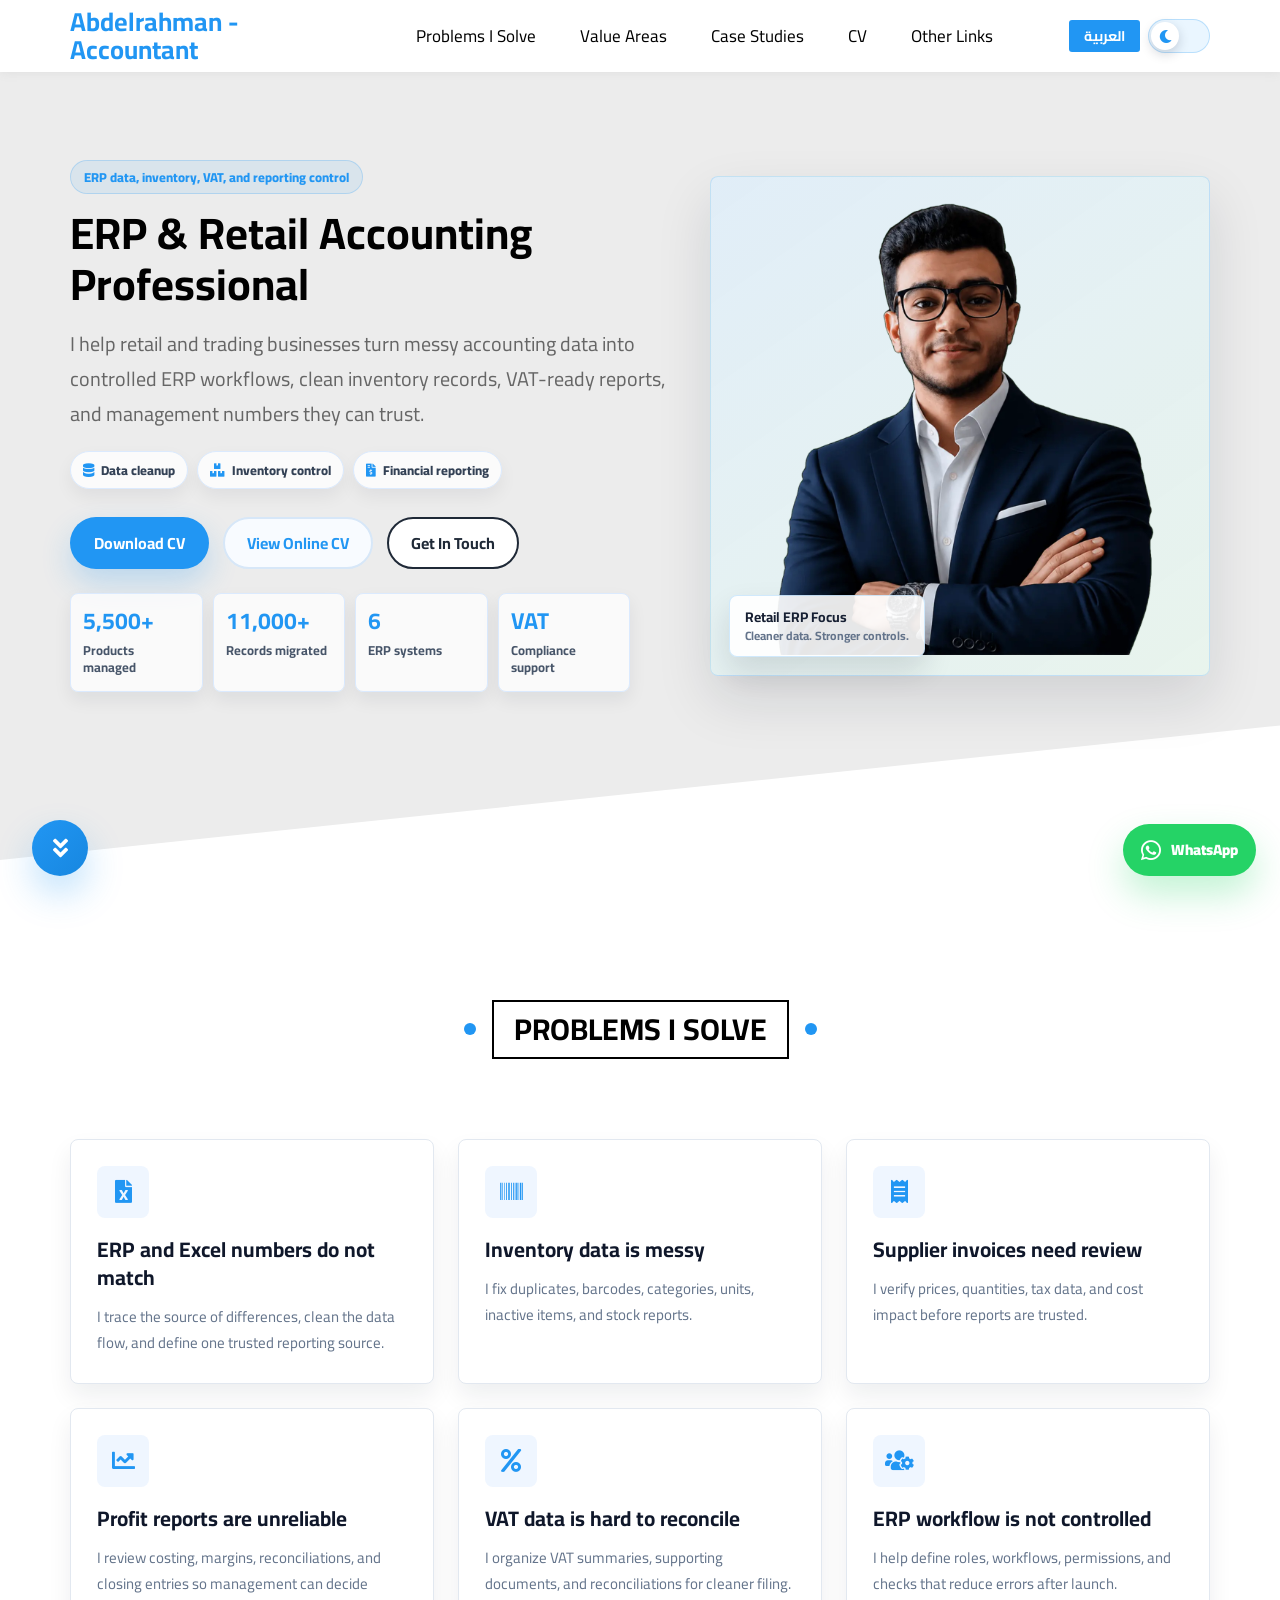
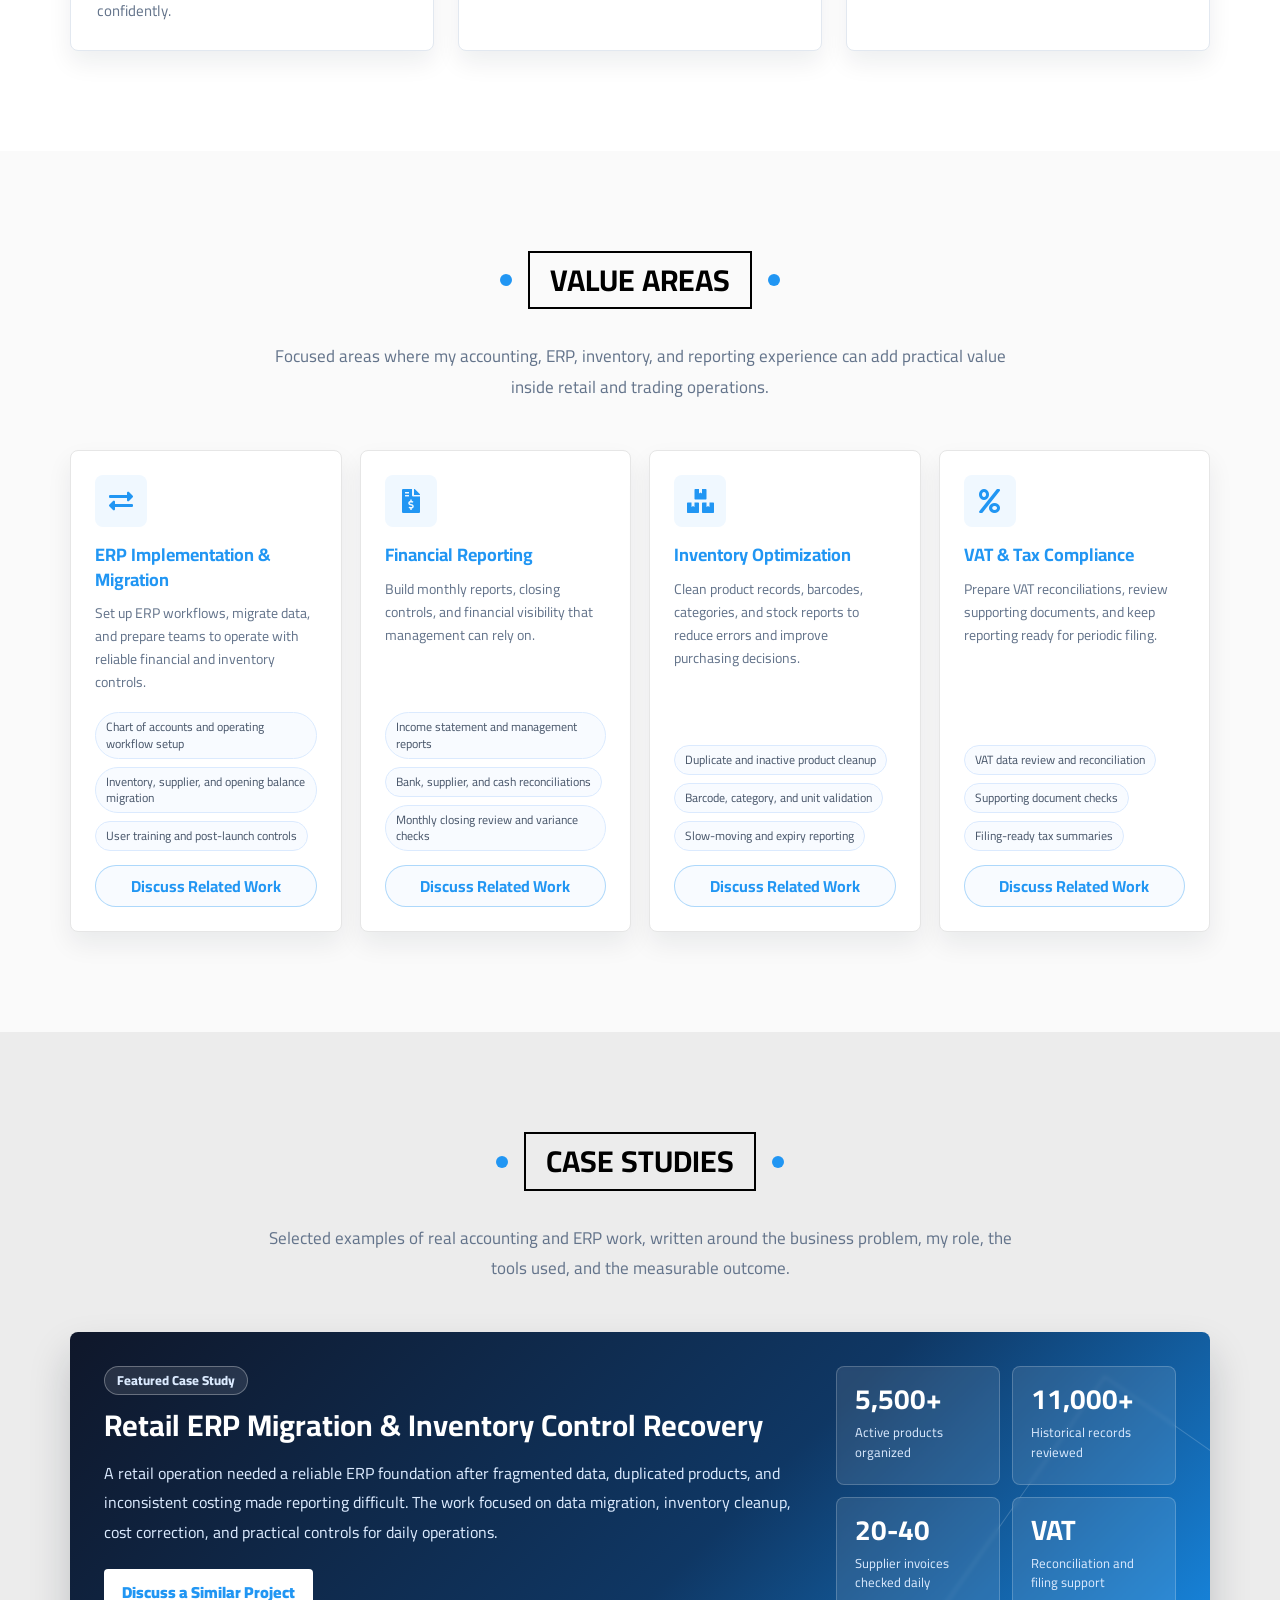
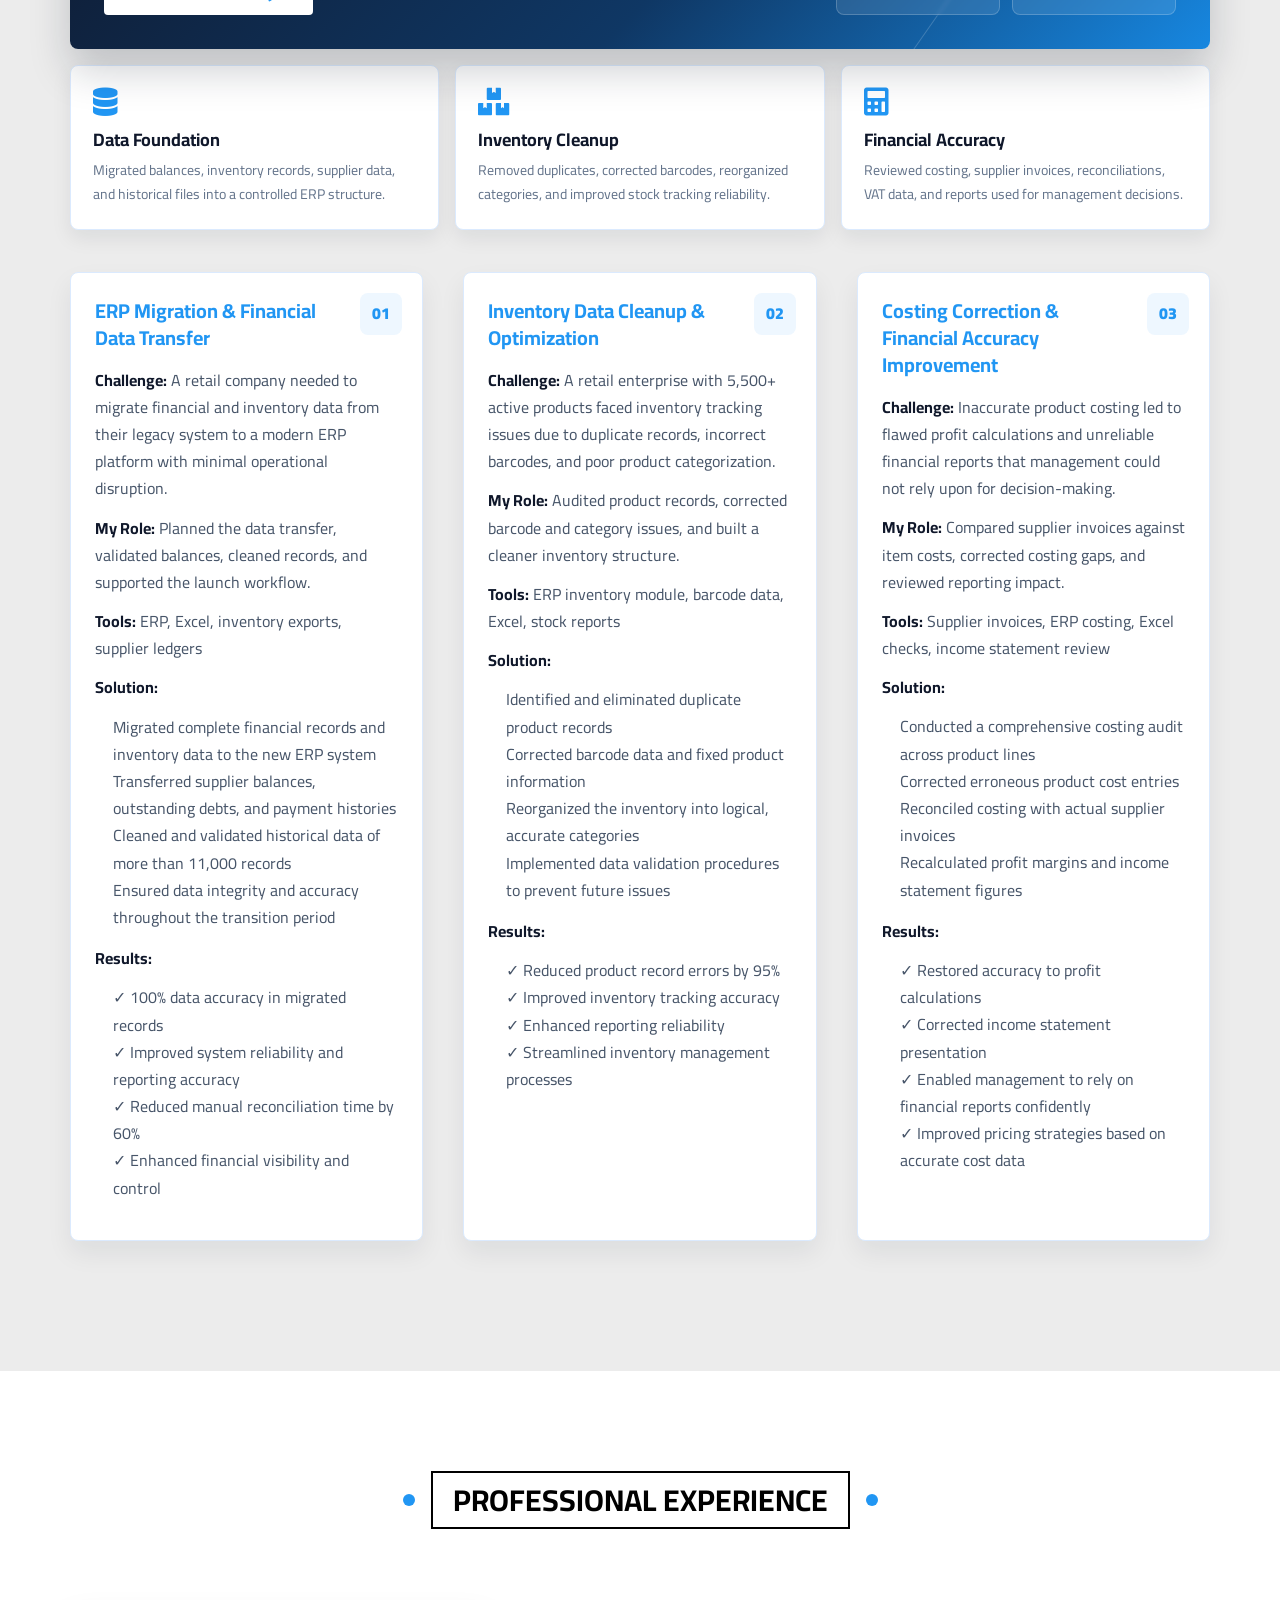
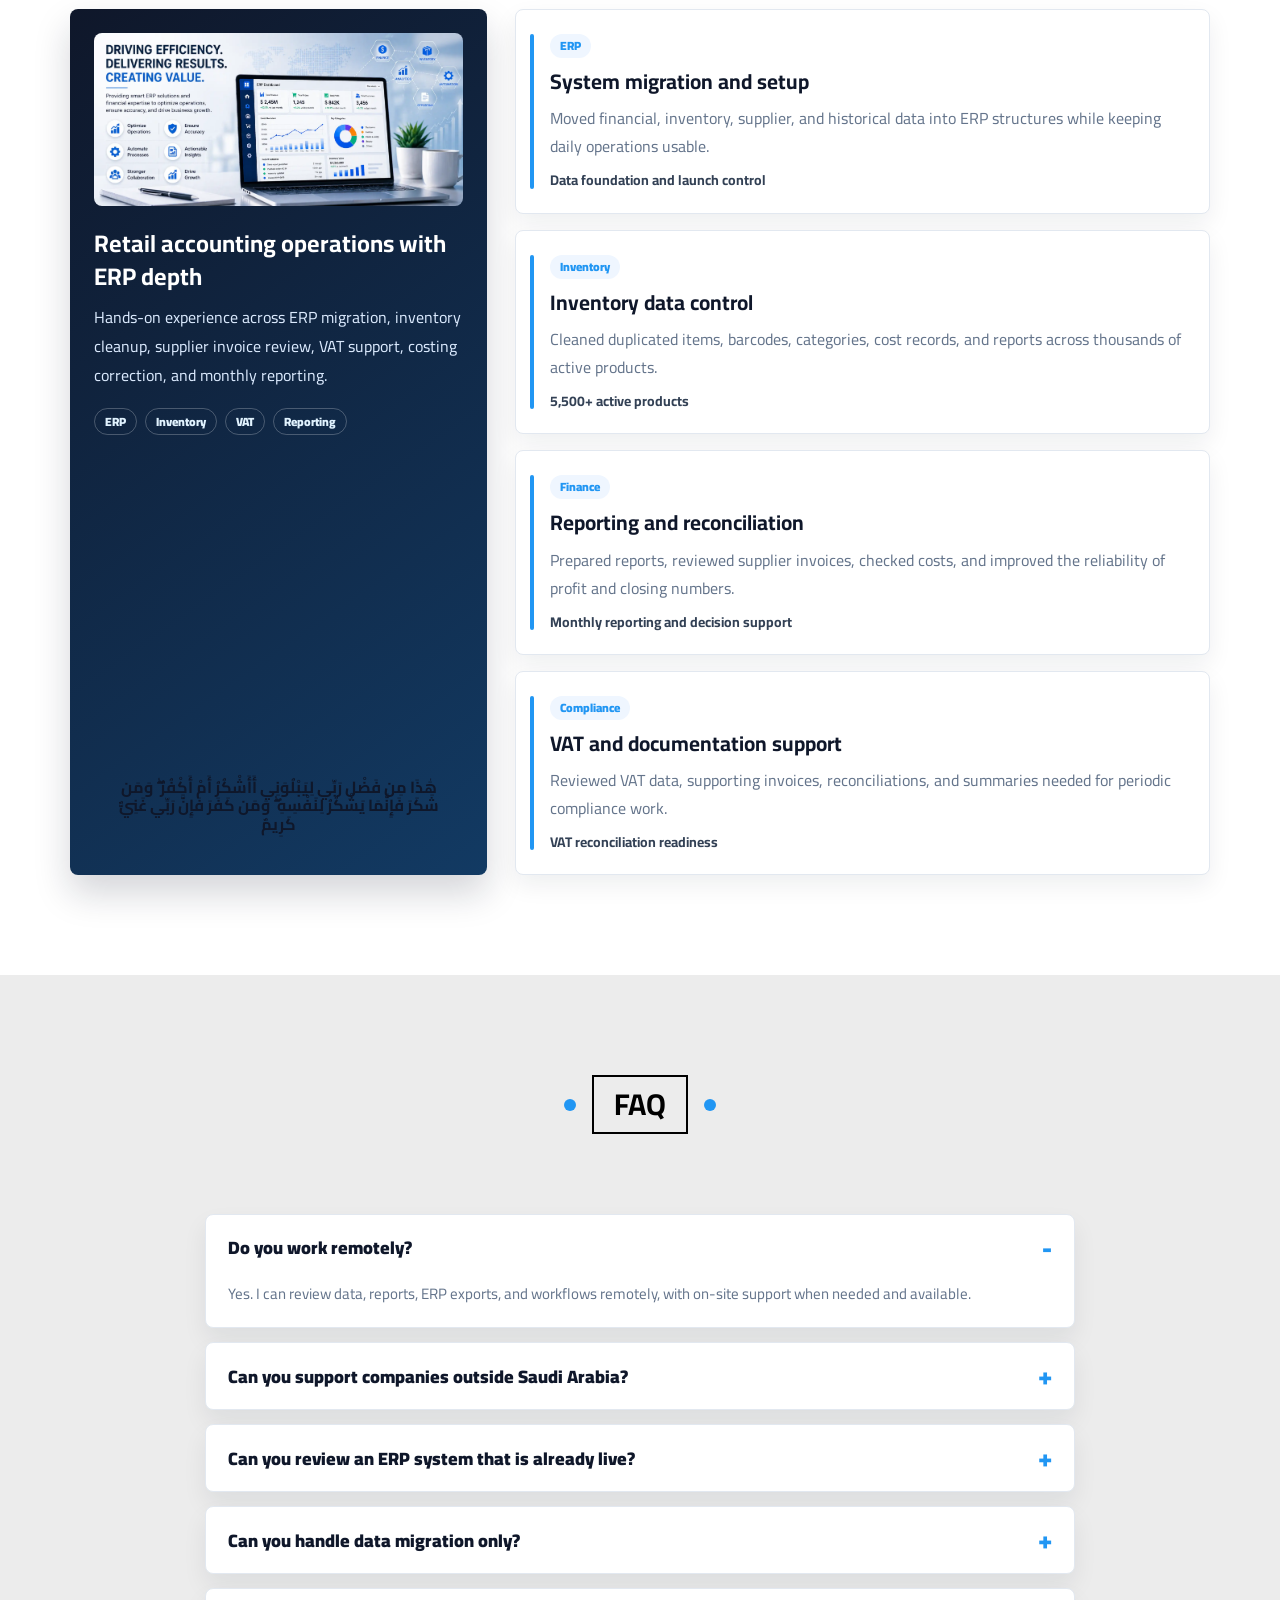
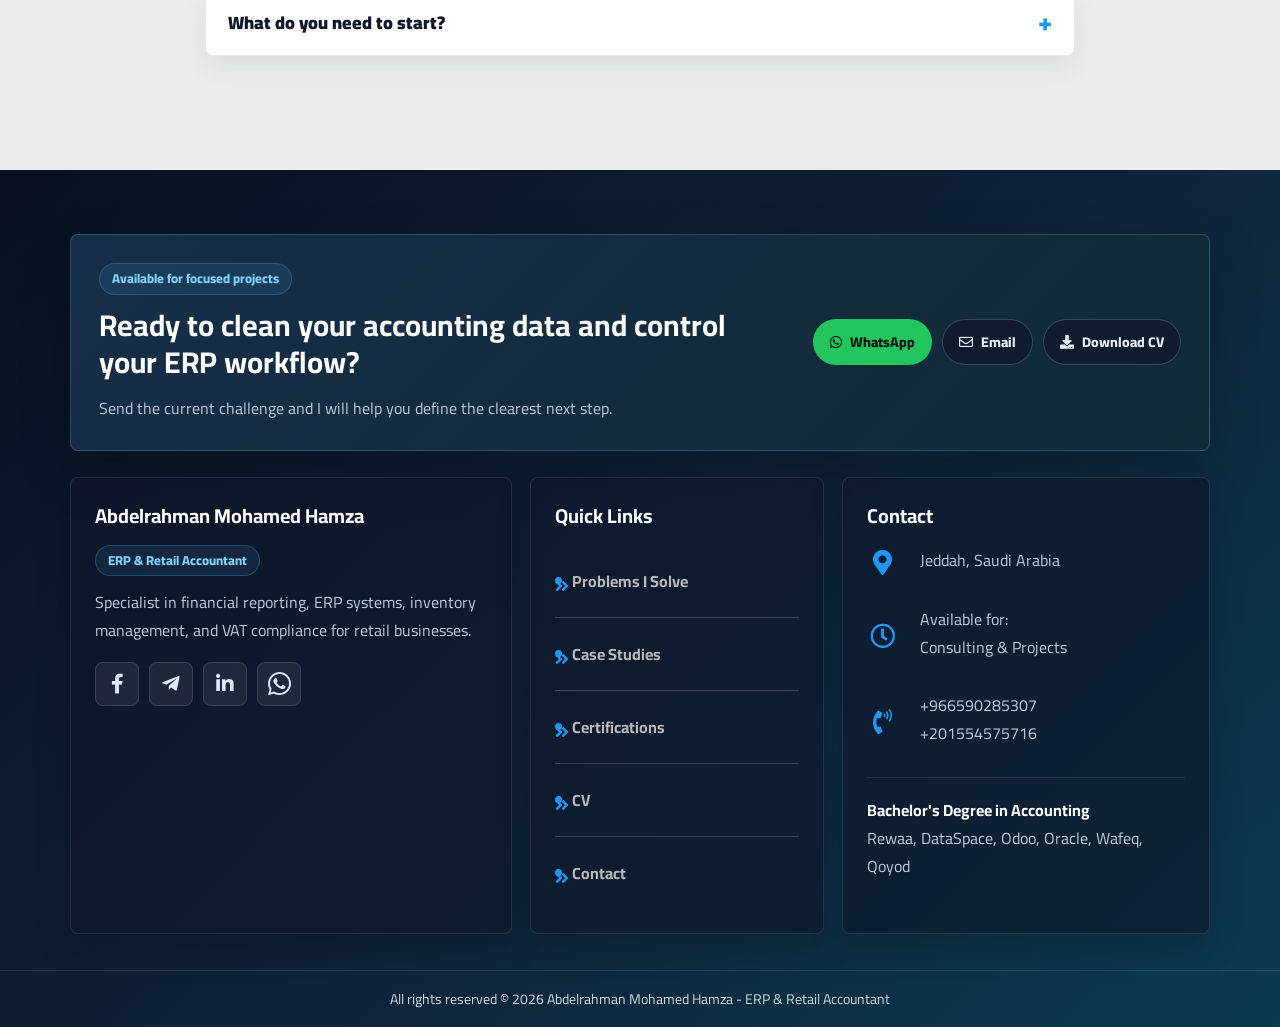
==== commit cc28e2f9: "Add files via upload" ====
--- a/index.html
+++ b/index.html
@@ -13,9 +13,10 @@
   <meta charset="UTF-8" />
   <meta http-equiv="X-UA-Compatible" content="IE=edge" />
   <meta name="viewport" content="width=device-width, initial-scale=1.0" />
-  <meta name="description" content="ERP & Retail Accountant helping retail businesses clean accounting data, control ERP workflows, improve inventory accuracy, and prepare reliable VAT-ready reporting.">
+  <meta name="description" content="Abdelrahman Mohamed Hamza is an ERP and retail accountant in Jeddah, Saudi Arabia, specializing in ERP implementation, inventory control, VAT compliance, financial reporting, supplier invoice review, and accounting data cleanup.">
+  <meta name="keywords" content="Abdelrahman Mohamed Hamza, ERP accountant, retail accountant, accountant in Jeddah, Saudi Arabia accountant, ERP implementation, inventory control, VAT compliance, financial reporting, supplier invoice review, accounting data cleanup, Power BI, Excel, محاسب ERP, محاسب جدة, محاسب تجزئة, إدارة المخزون, التقارير المالية, ضريبة القيمة المضافة">
   <meta name="robots" content="index, follow, max-image-preview:large" />
-  <title>Abdelrahman Mohamed Hamza - ERP & Retail Accountant Portfolio</title>
+  <title>Abdelrahman Mohamed Hamza | ERP & Retail Accountant in Jeddah</title>
   <link rel="canonical" href="https://abdelrahman-mo-hamza.github.io/My-Portfolio/" />
   <link rel="alternate" hreflang="en" href="https://abdelrahman-mo-hamza.github.io/My-Portfolio/?lang=en" />
   <link rel="alternate" hreflang="ar" href="https://abdelrahman-mo-hamza.github.io/My-Portfolio/?lang=ar" />
@@ -26,8 +27,8 @@
   <meta property="og:locale:alternate" content="ar_AR" />
   <meta property="og:site_name" content="Abdelrahman Mohamed Hamza Portfolio" />
   <meta property="og:url" content="https://abdelrahman-mo-hamza.github.io/My-Portfolio/" />
-  <meta property="og:title" content="Abdelrahman Mohamed Hamza - ERP & Retail Accountant Portfolio" />
-  <meta property="og:description" content="ERP & Retail Accountant helping retail businesses clean accounting data, control ERP workflows, improve inventory accuracy, and prepare reliable VAT-ready reporting." />
+  <meta property="og:title" content="Abdelrahman Mohamed Hamza | ERP & Retail Accountant in Jeddah" />
+  <meta property="og:description" content="ERP and retail accountant in Jeddah specializing in ERP implementation, inventory control, VAT compliance, financial reporting, supplier invoice review, and accounting data cleanup." />
   <meta property="og:image" content="https://abdelrahman-mo-hamza.github.io/My-Portfolio/imgs/og.webp" />
   <meta property="og:image:secure_url" content="https://abdelrahman-mo-hamza.github.io/My-Portfolio/imgs/og.webp" />
   <meta property="og:image:width" content="1774" />
@@ -48,8 +49,8 @@
     })();
   </script>
   <meta name="twitter:card" content="summary_large_image" />
-  <meta name="twitter:title" content="Abdelrahman Mohamed Hamza - ERP & Retail Accountant Portfolio" />
-  <meta name="twitter:description" content="ERP & Retail Accountant helping retail businesses clean accounting data, control ERP workflows, improve inventory accuracy, and prepare reliable VAT-ready reporting." />
+  <meta name="twitter:title" content="Abdelrahman Mohamed Hamza | ERP & Retail Accountant in Jeddah" />
+  <meta name="twitter:description" content="ERP and retail accountant in Jeddah specializing in ERP implementation, inventory control, VAT compliance, financial reporting, supplier invoice review, and accounting data cleanup." />
   <meta name="twitter:image" content="https://abdelrahman-mo-hamza.github.io/My-Portfolio/imgs/og.webp" />
   <script type="application/ld+json">
     {
@@ -77,12 +78,21 @@
         "Financial Reporting",
         "Inventory Management",
         "VAT Compliance",
-        "Power BI"
-      ]
+        "Supplier Invoice Review",
+        "Bank Reconciliation",
+        "Accounting Data Cleanup",
+        "Power BI",
+        "Excel",
+        "محاسبة ERP",
+        "محاسبة التجزئة",
+        "إدارة المخزون",
+        "ضريبة القيمة المضافة"
+      ],
+      "knowsLanguage": ["Arabic", "English"]
     }
   </script>
   <link rel="stylesheet" href="css/normalize.css" />
-  <link rel="stylesheet" href="css/mano.css?v=20260501-value-areas-restore" />
+  <link rel="stylesheet" href="css/mano.css?v=20260515-seo-keywords" />
   <!-- Font Awesome -->
   <link rel="stylesheet" href="css/all.min.css" />
   <!-- Google Fonts -->
@@ -561,7 +571,7 @@
   <button class="scroll-toggle" id="scrollToggleBtn" type="button" aria-label="Scroll to bottom">
     <i class="fas fa-angle-double-down"></i>
   </button>
-  <script src="js/main.js?v=20260501-value-areas-restore"></script>
+  <script src="js/main.js?v=20260515-seo-keywords"></script>
 </body>
 
 </html>
--- a/css/mano.css
+++ b/css/mano.css
@@ -6719,7 +6719,8 @@
   display: flex;
   flex-wrap: wrap;
   gap: 8px;
-  margin: 14px 0 0;
+  margin: auto 0 0;
+  padding-top: 18px;
   color: #475569;
   font-size: 12px;
   line-height: 1.35;
@@ -6745,8 +6746,8 @@
 }
 
 .services .box .info {
-  margin-top: auto;
-  padding: 18px 0 0;
+  margin-top: 14px;
+  padding: 0;
   border-top: 0;
   background-color: transparent;
   text-align: start;
@@ -6754,6 +6755,12 @@
 
 .services .box .info a {
   width: 100%;
+}
+
+html[data-theme="dark"] .services .box .info {
+  border-color: transparent;
+  background-color: transparent;
+  box-shadow: none;
 }
 
 html[data-theme="dark"] .services .box > i {
